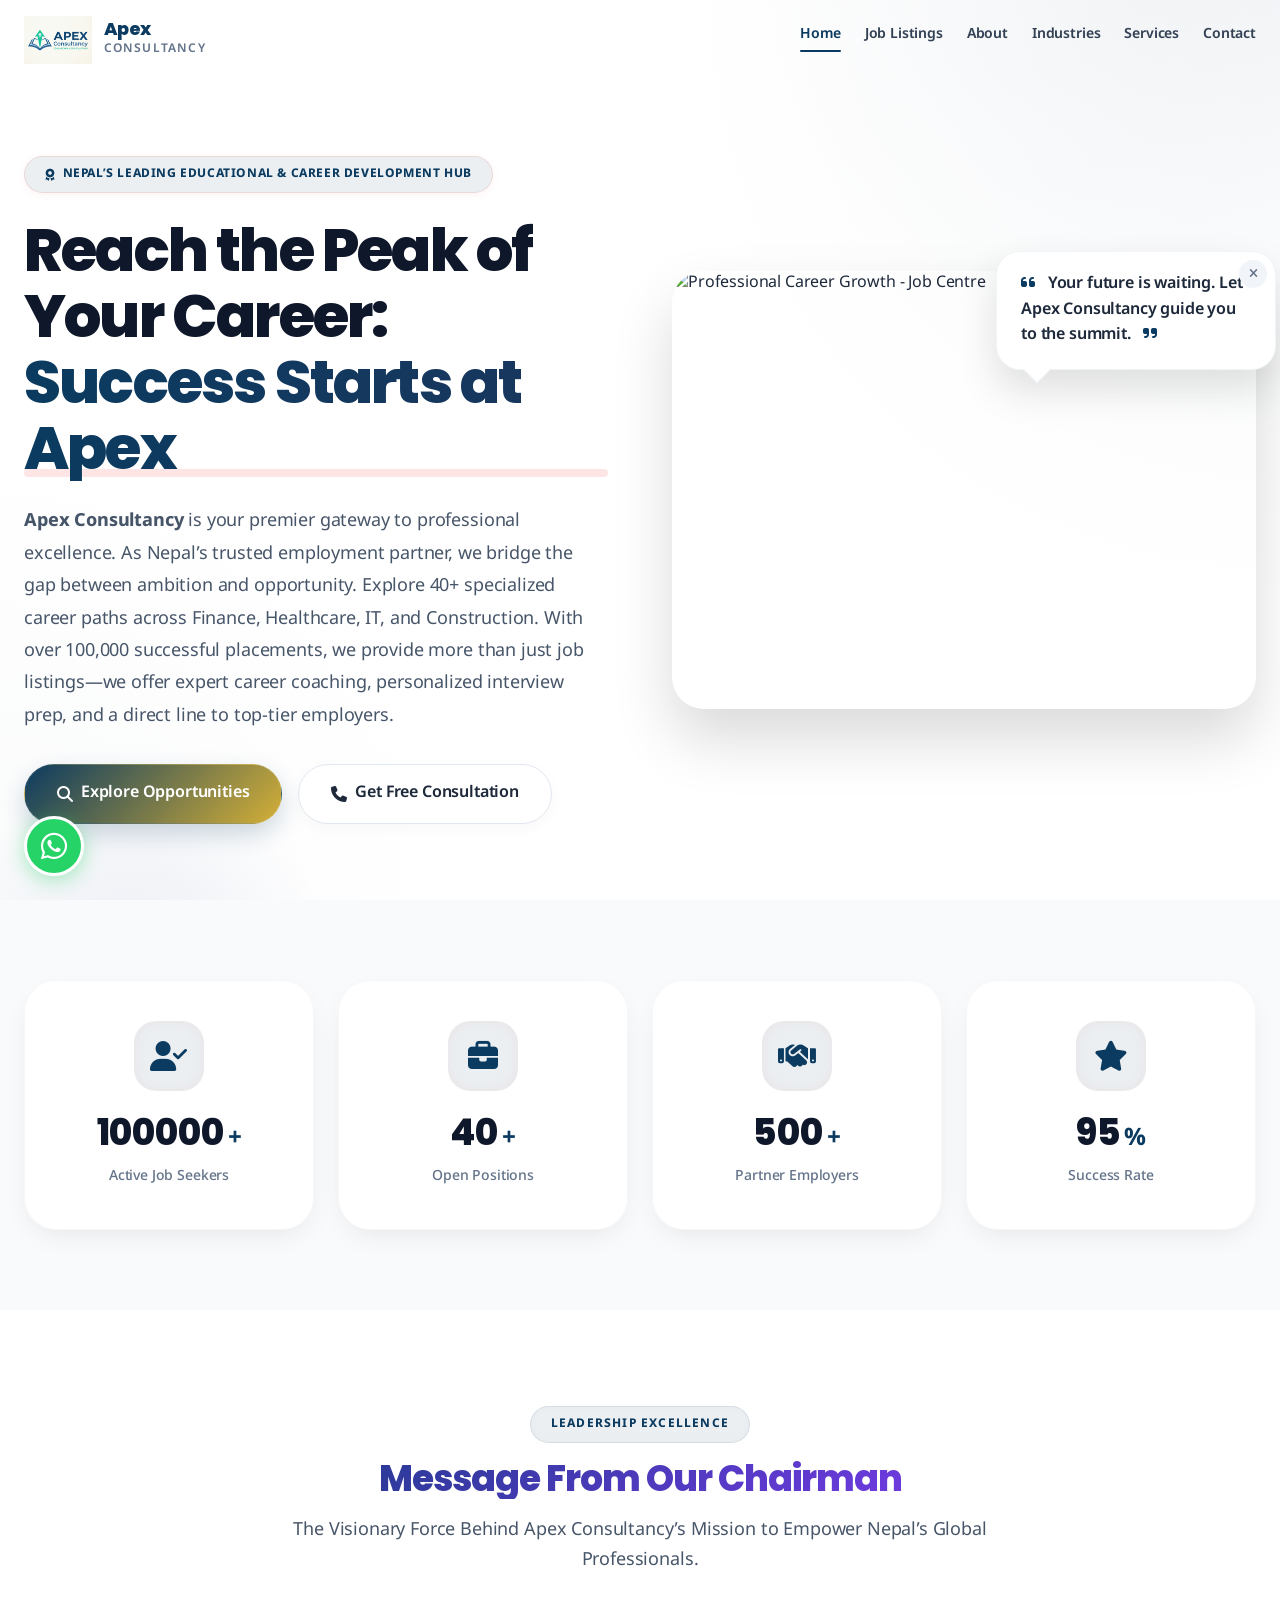
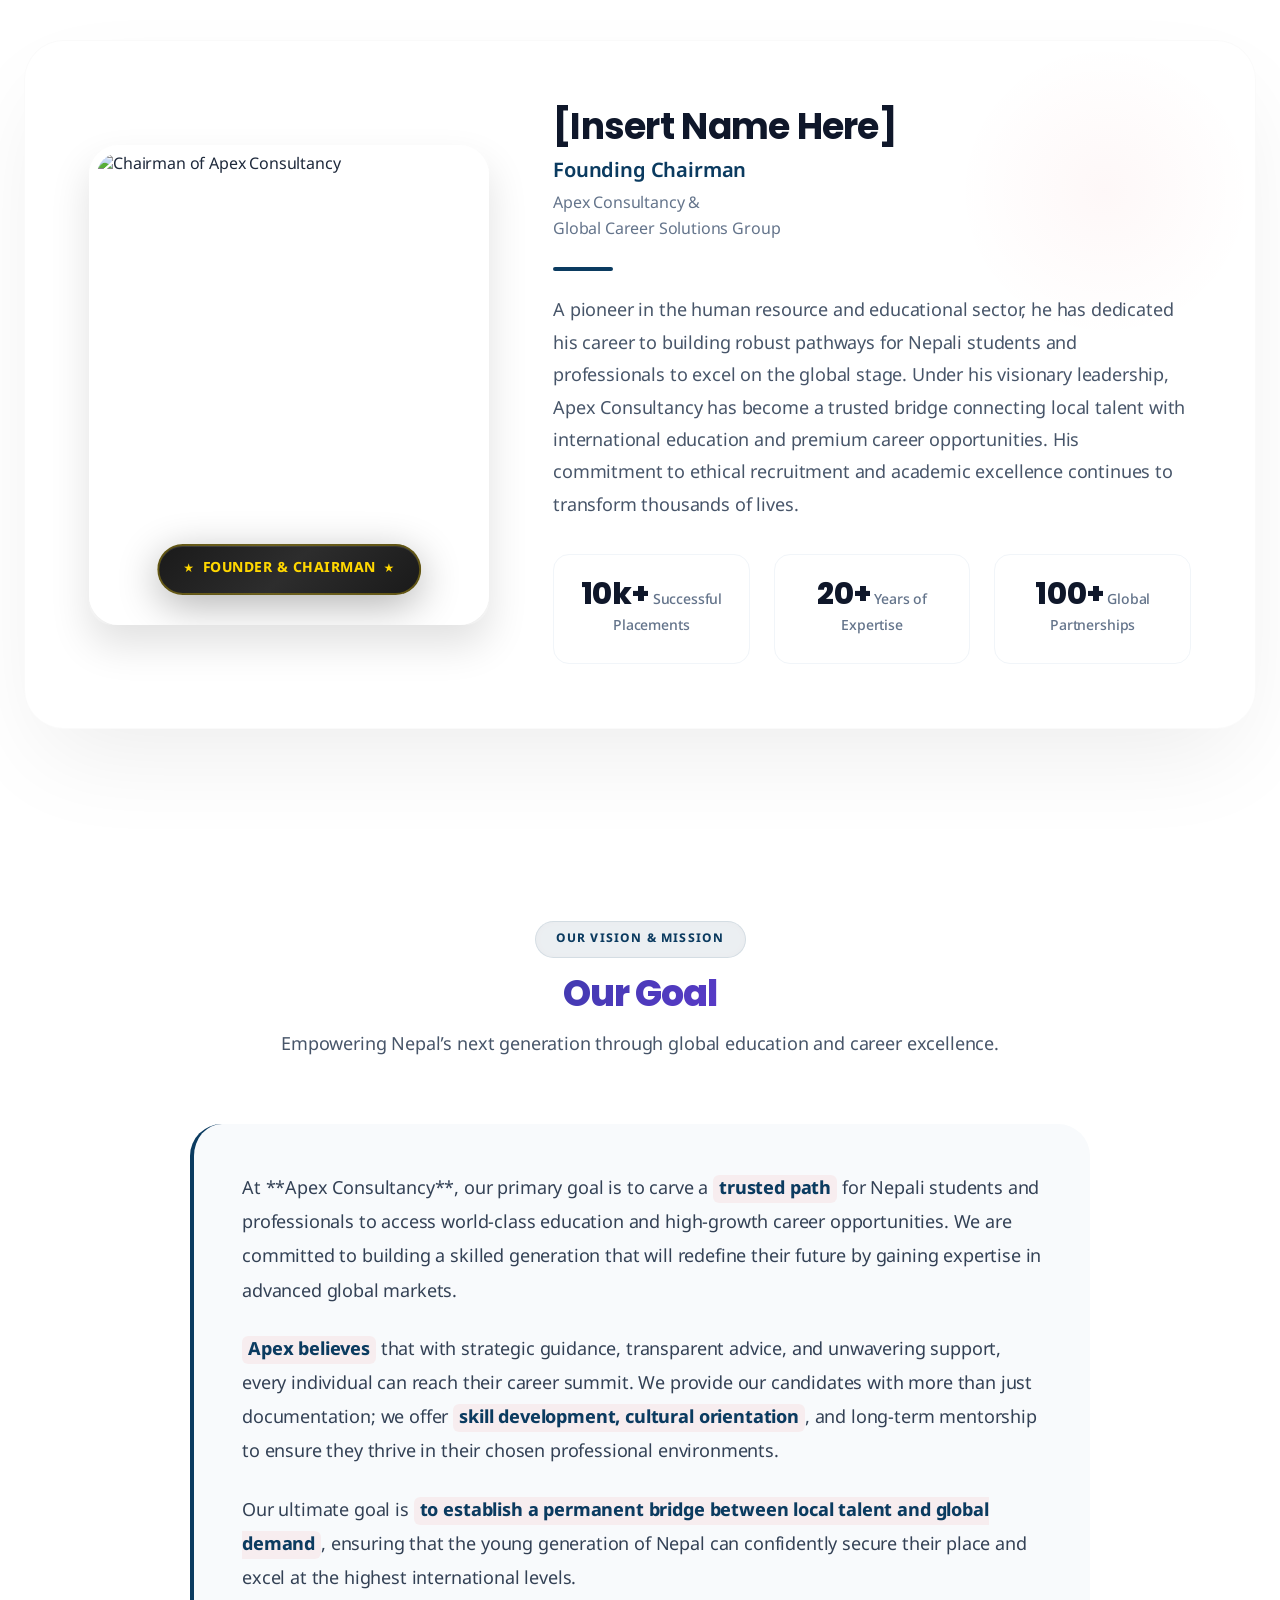
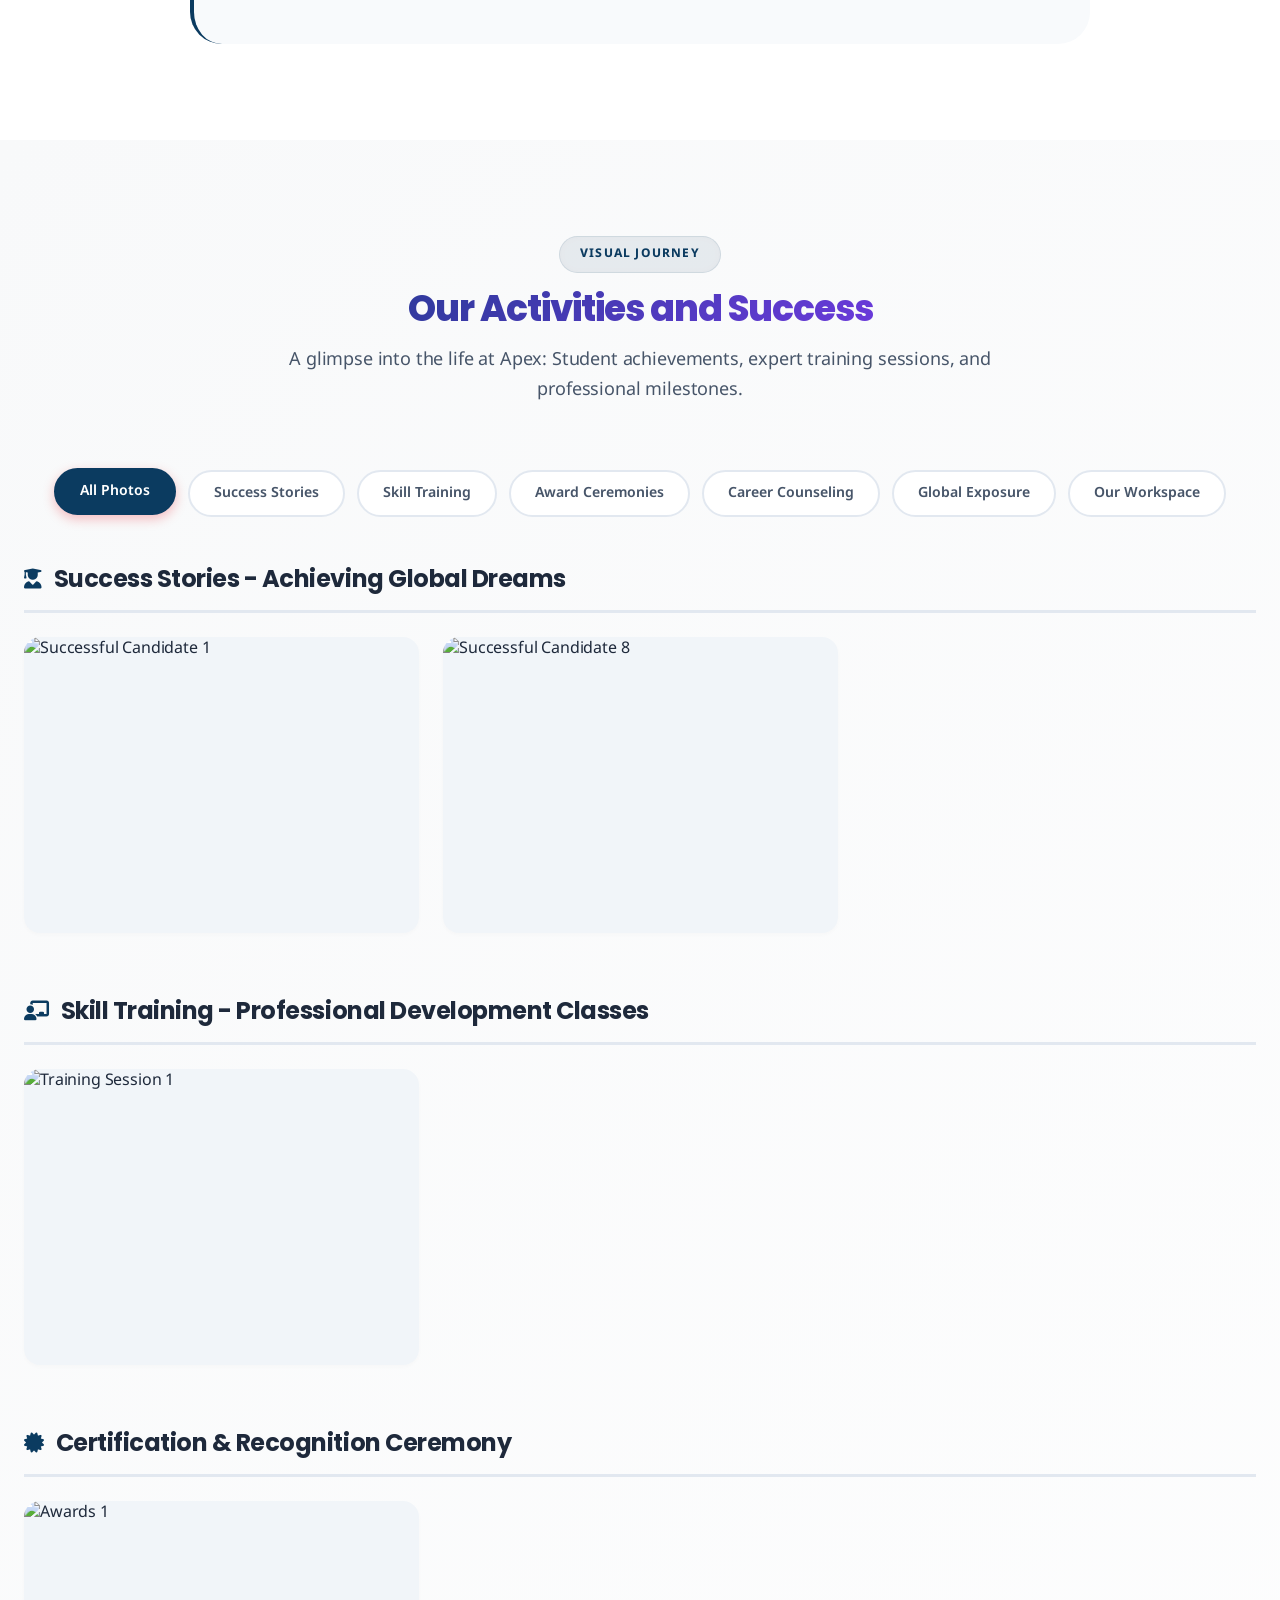
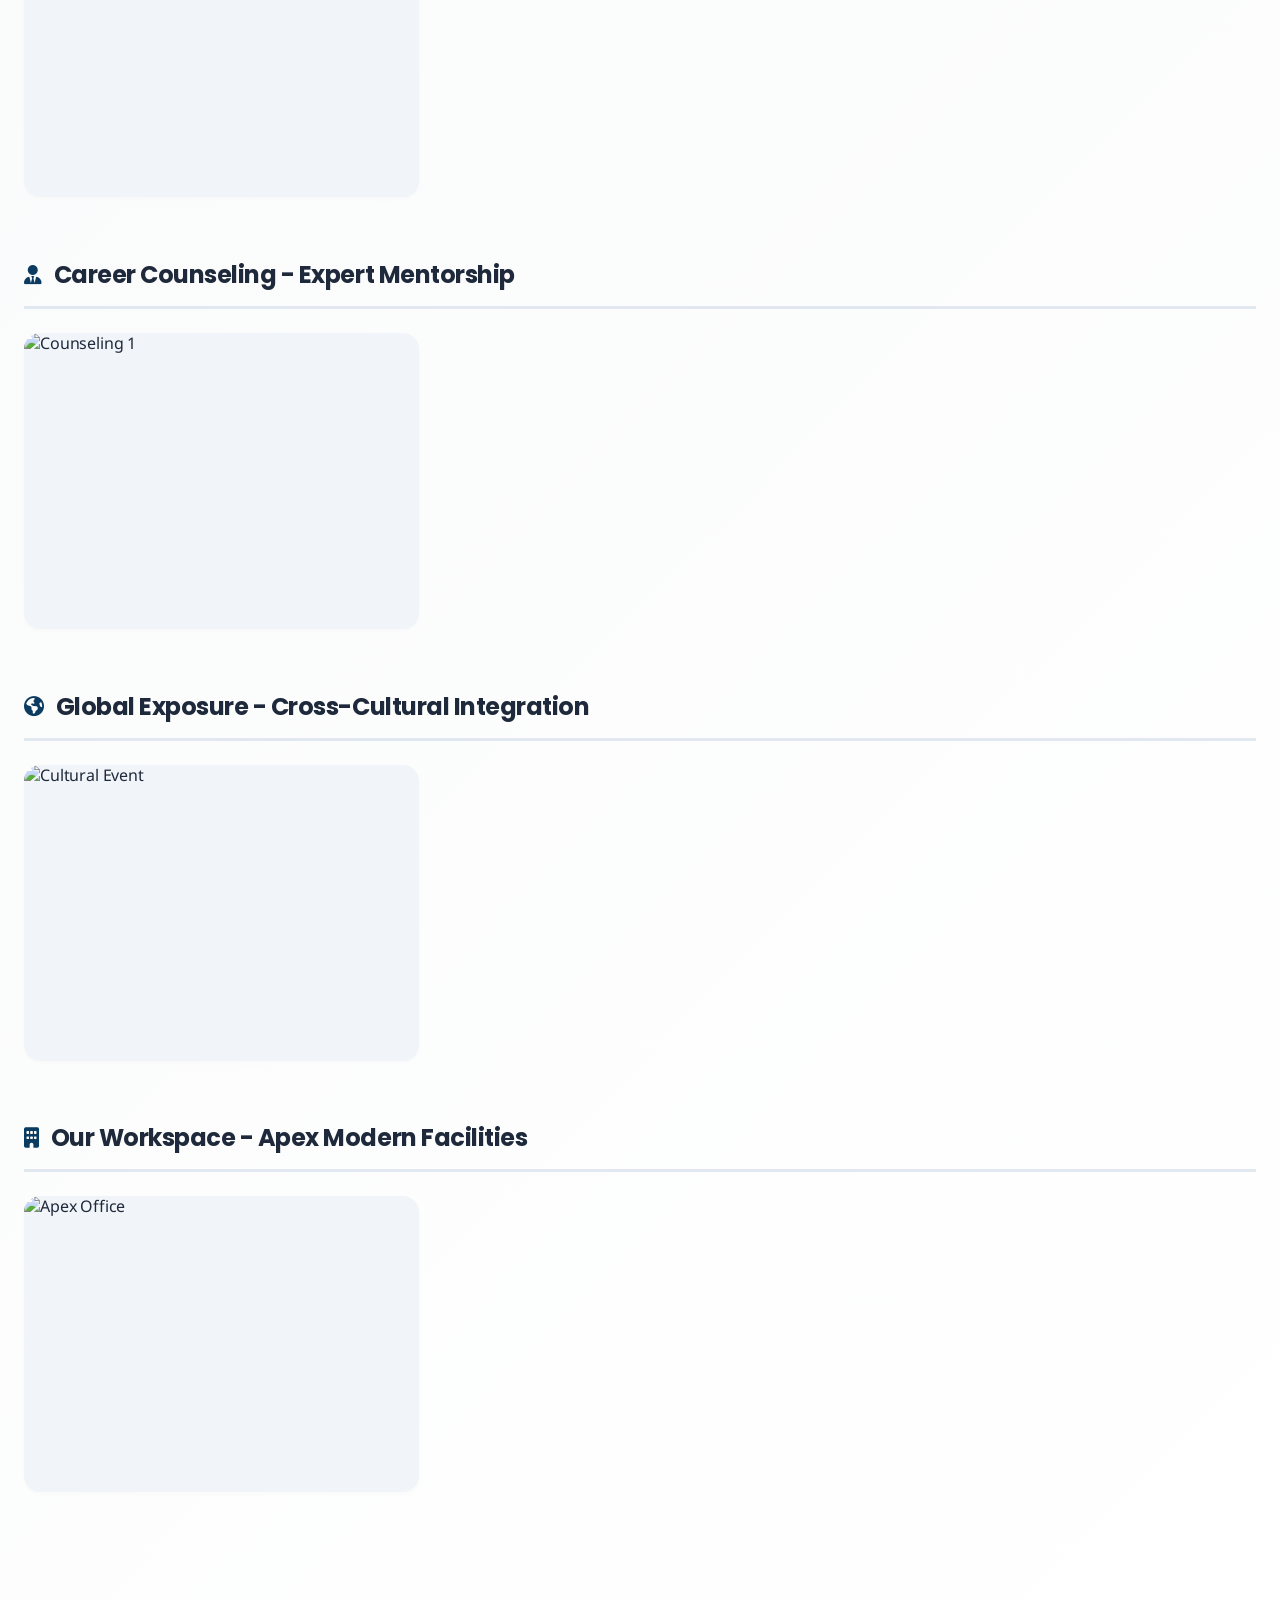
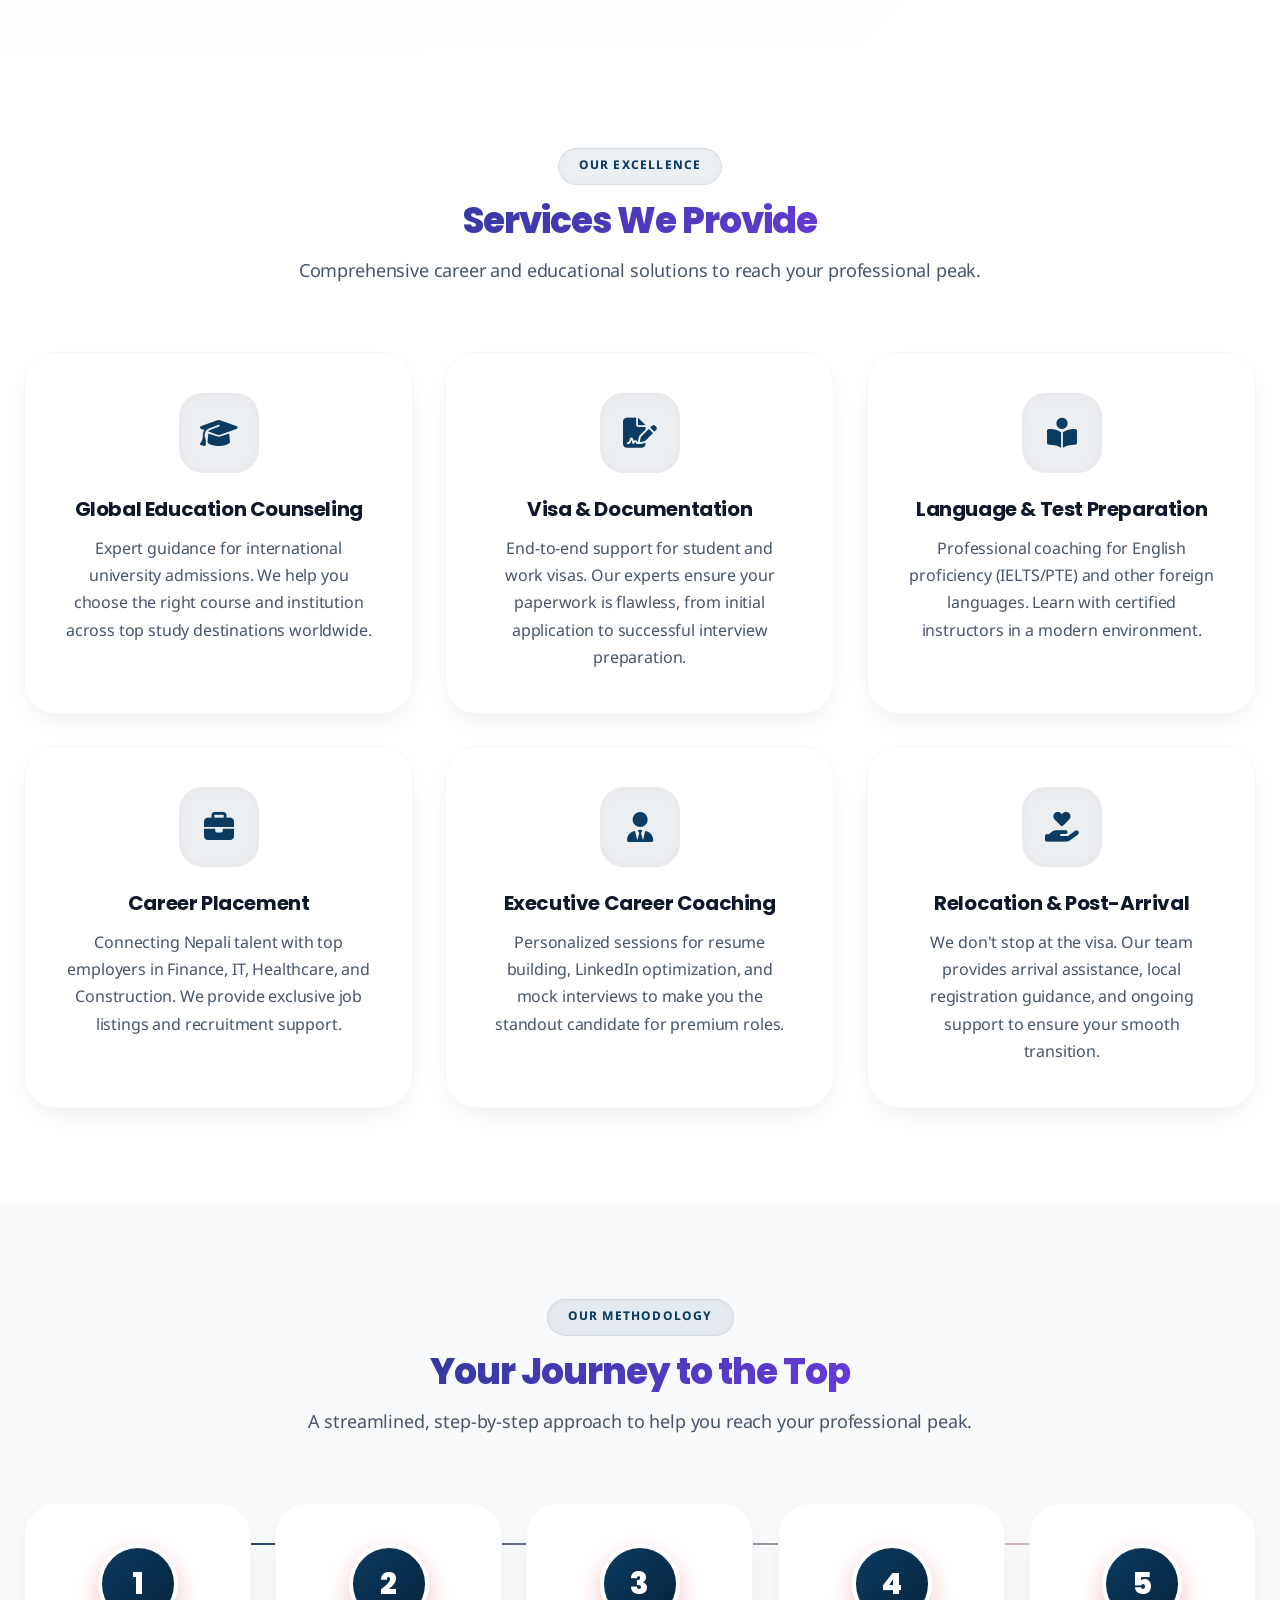
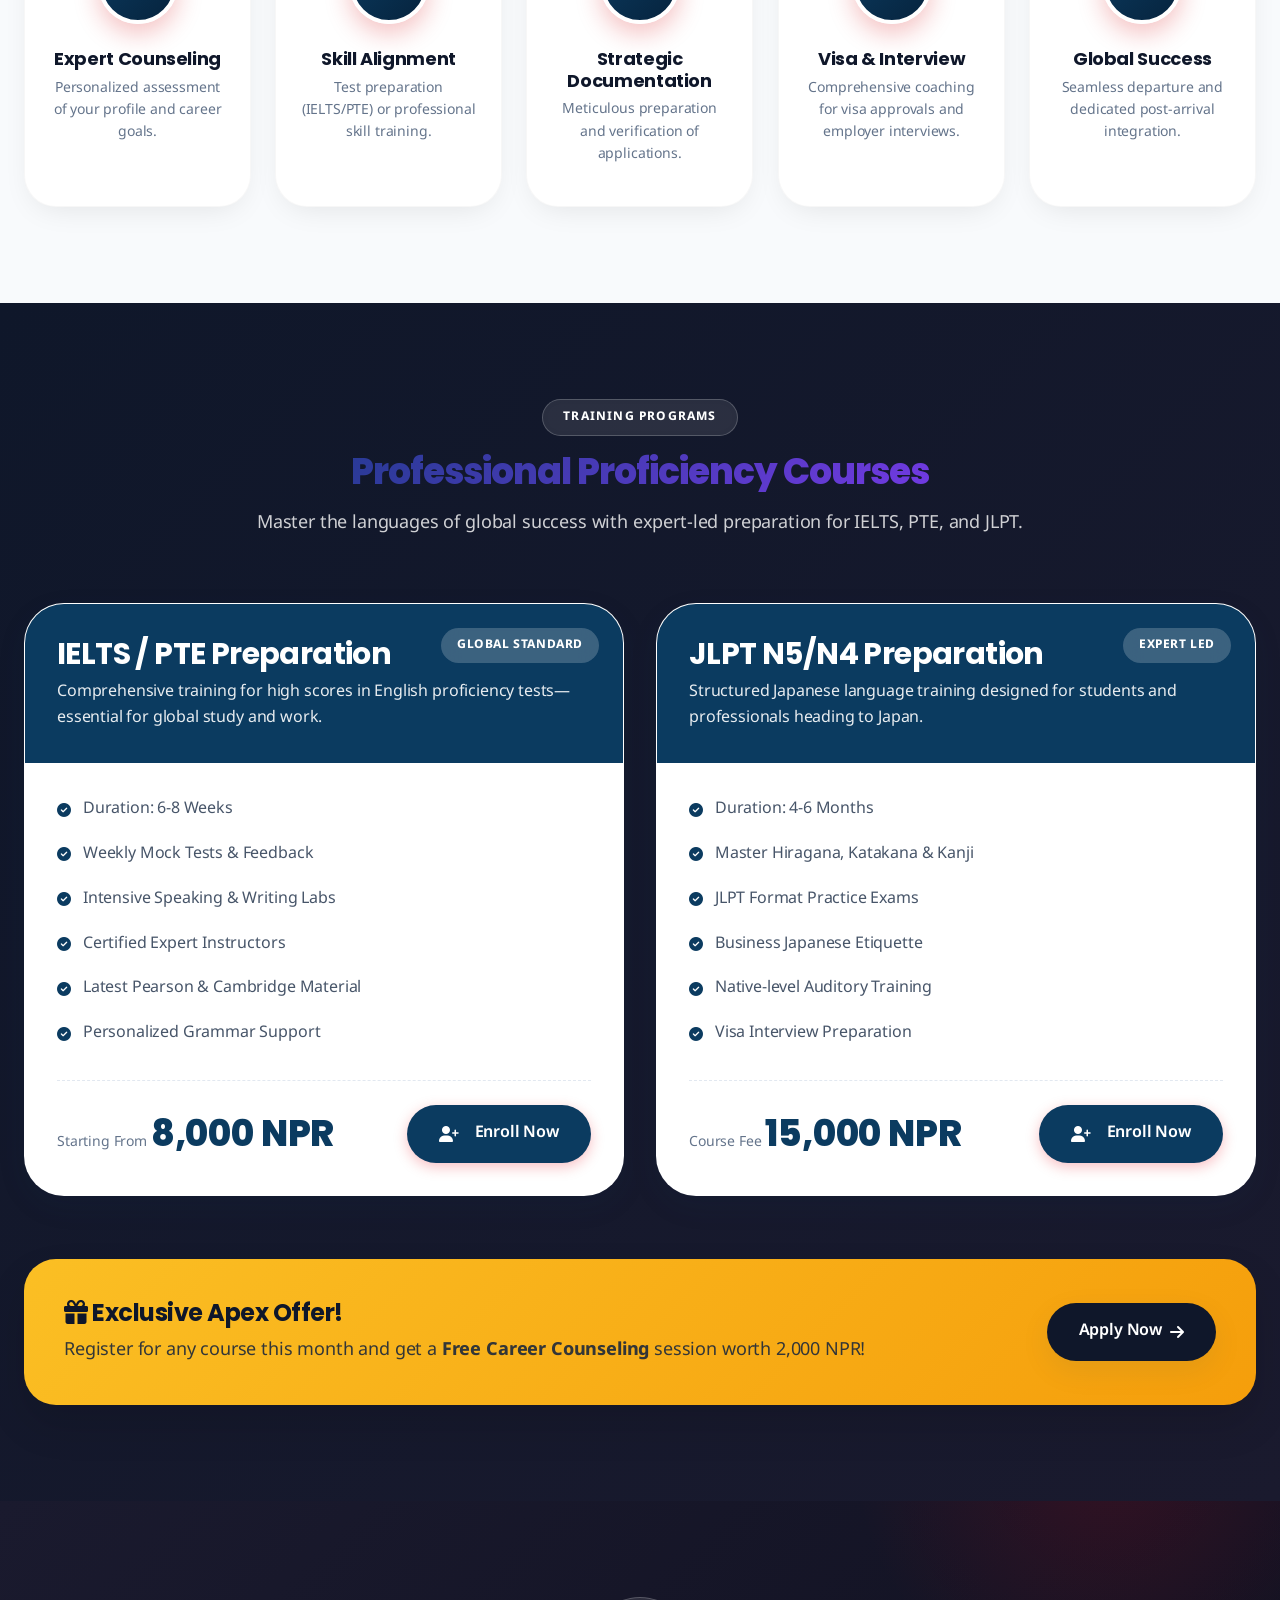
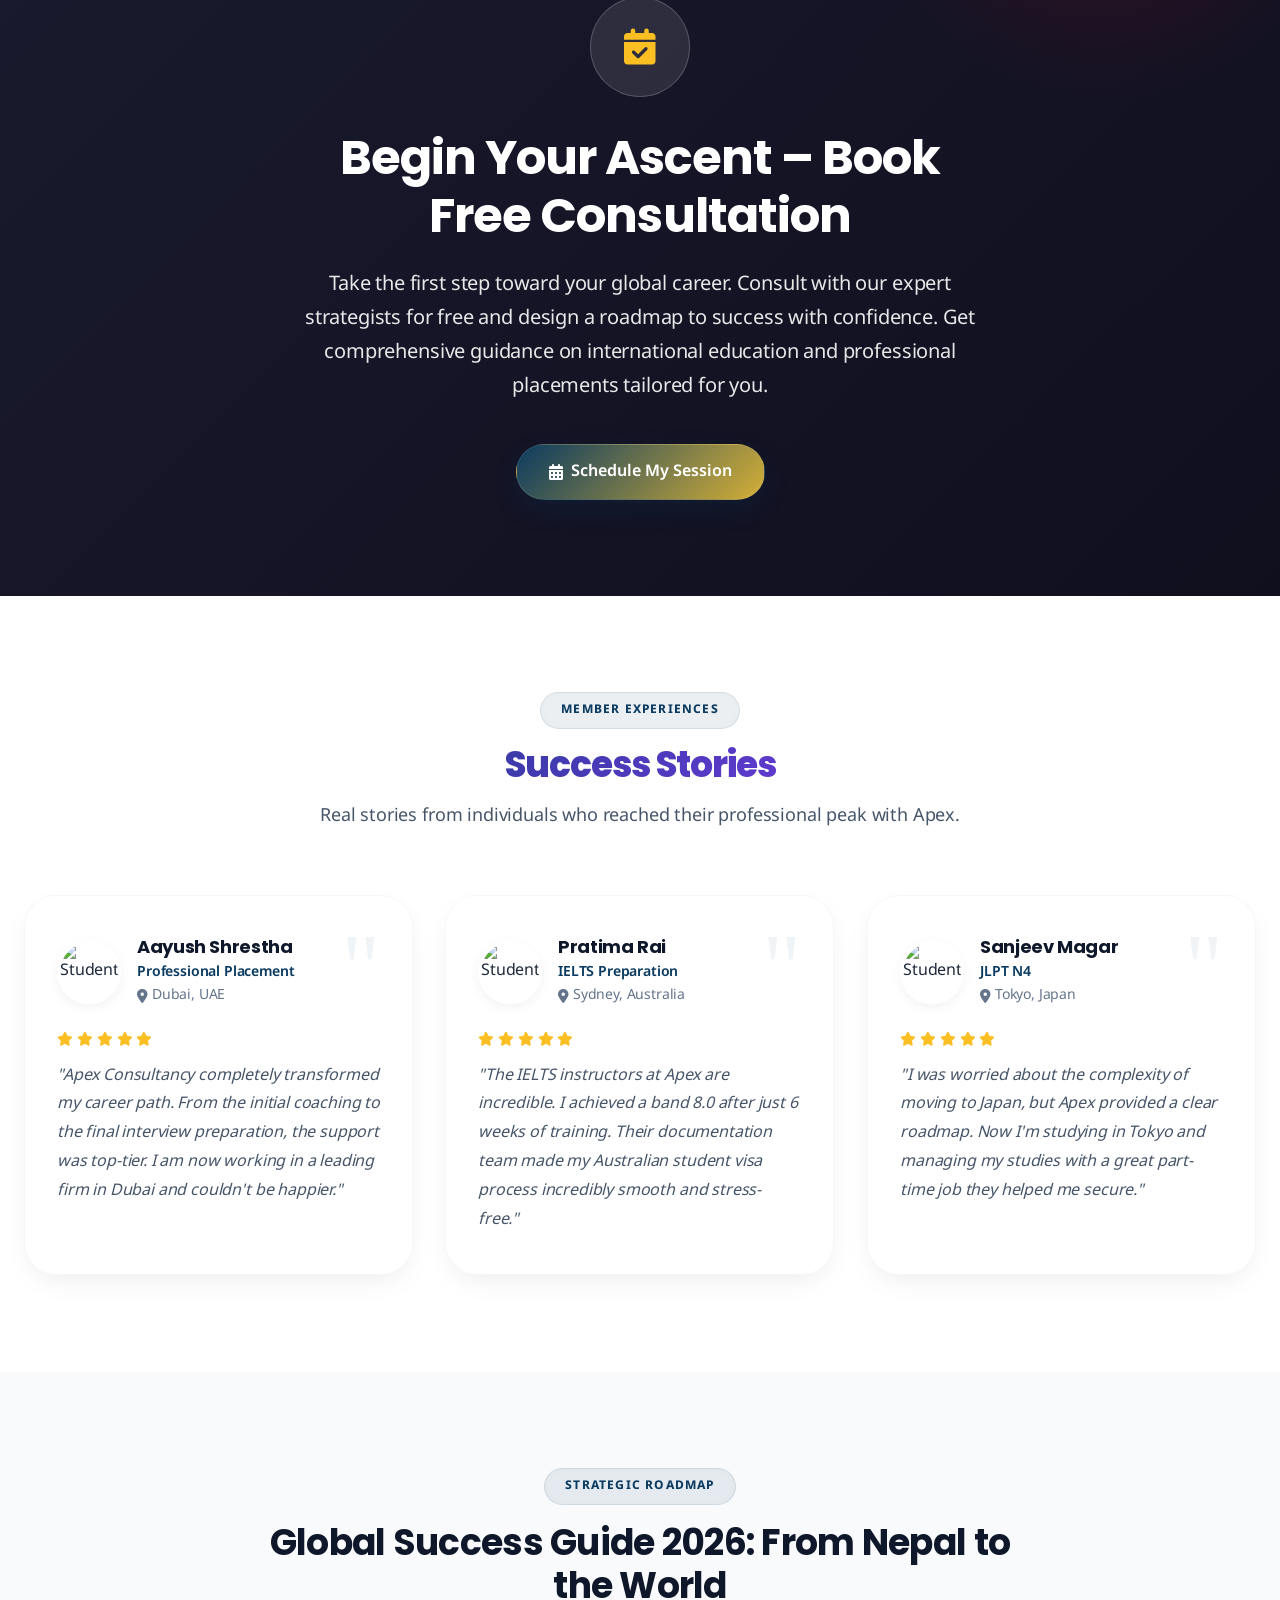
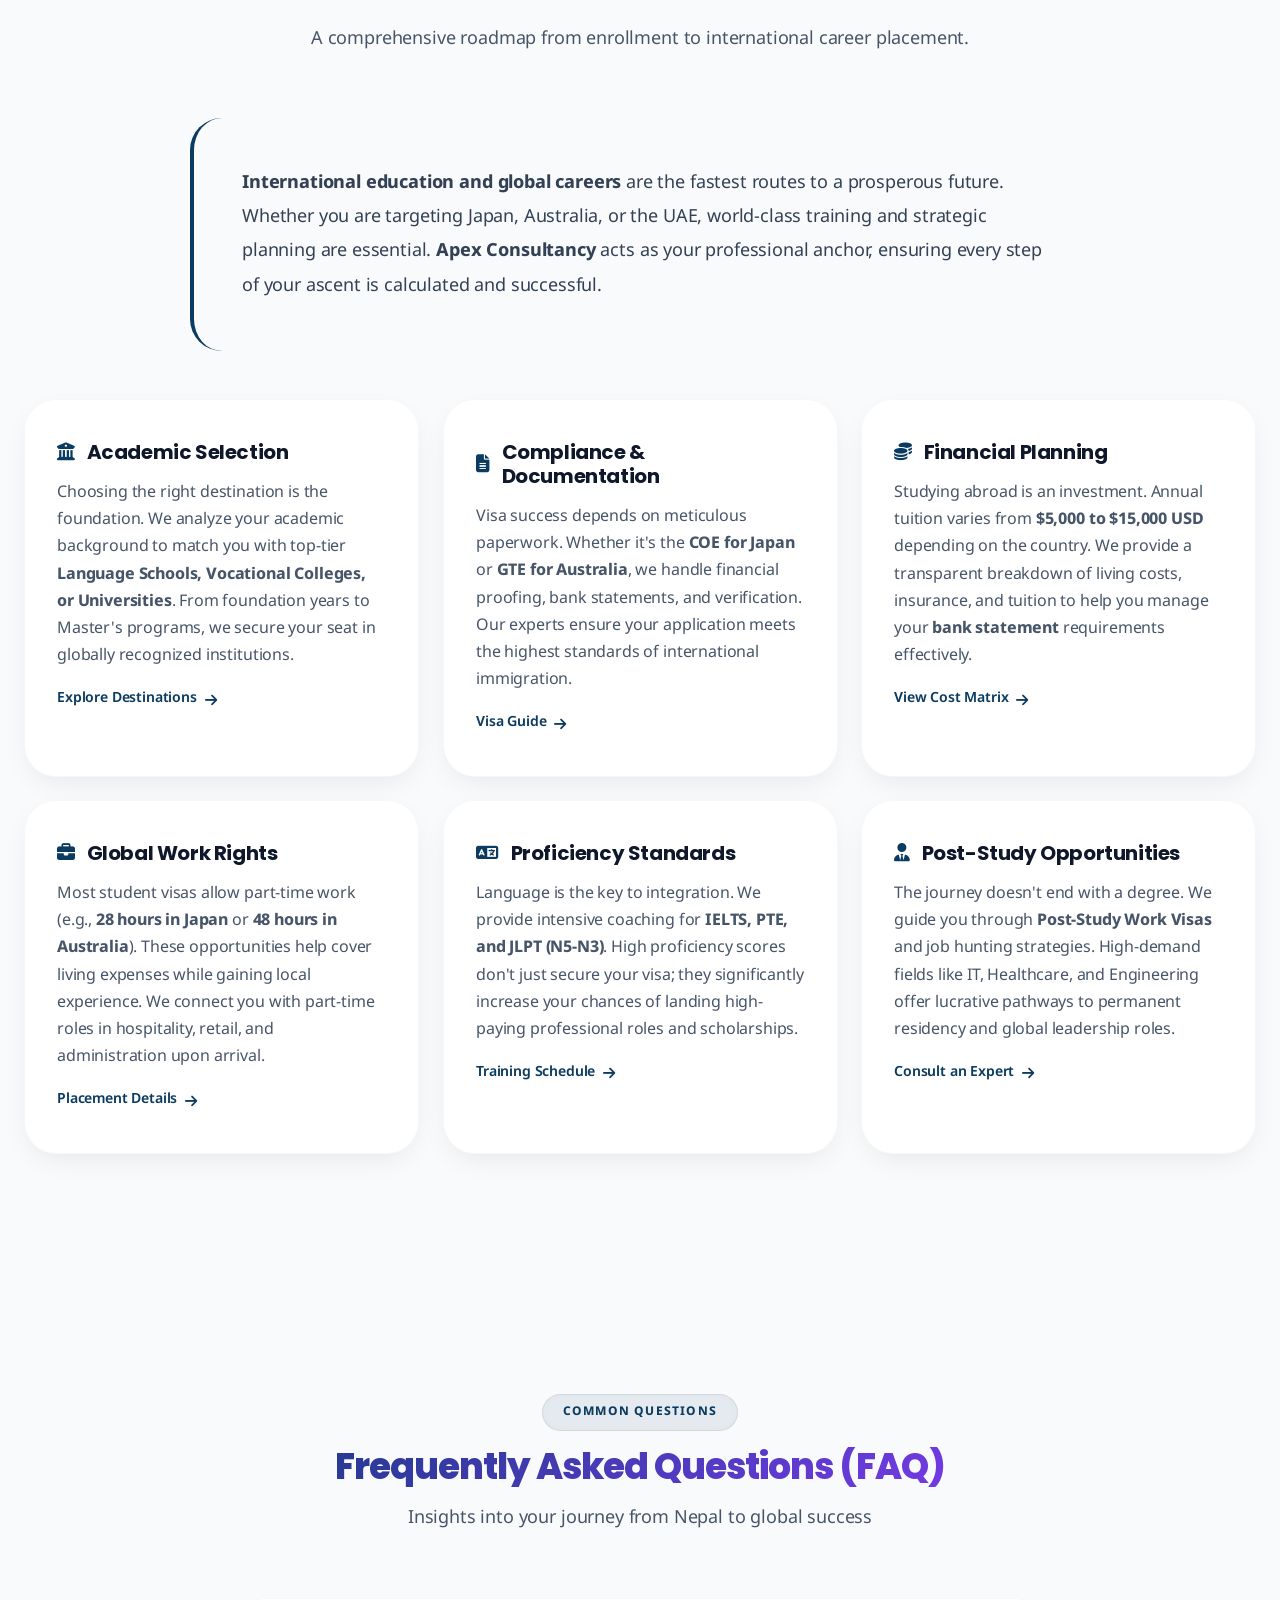
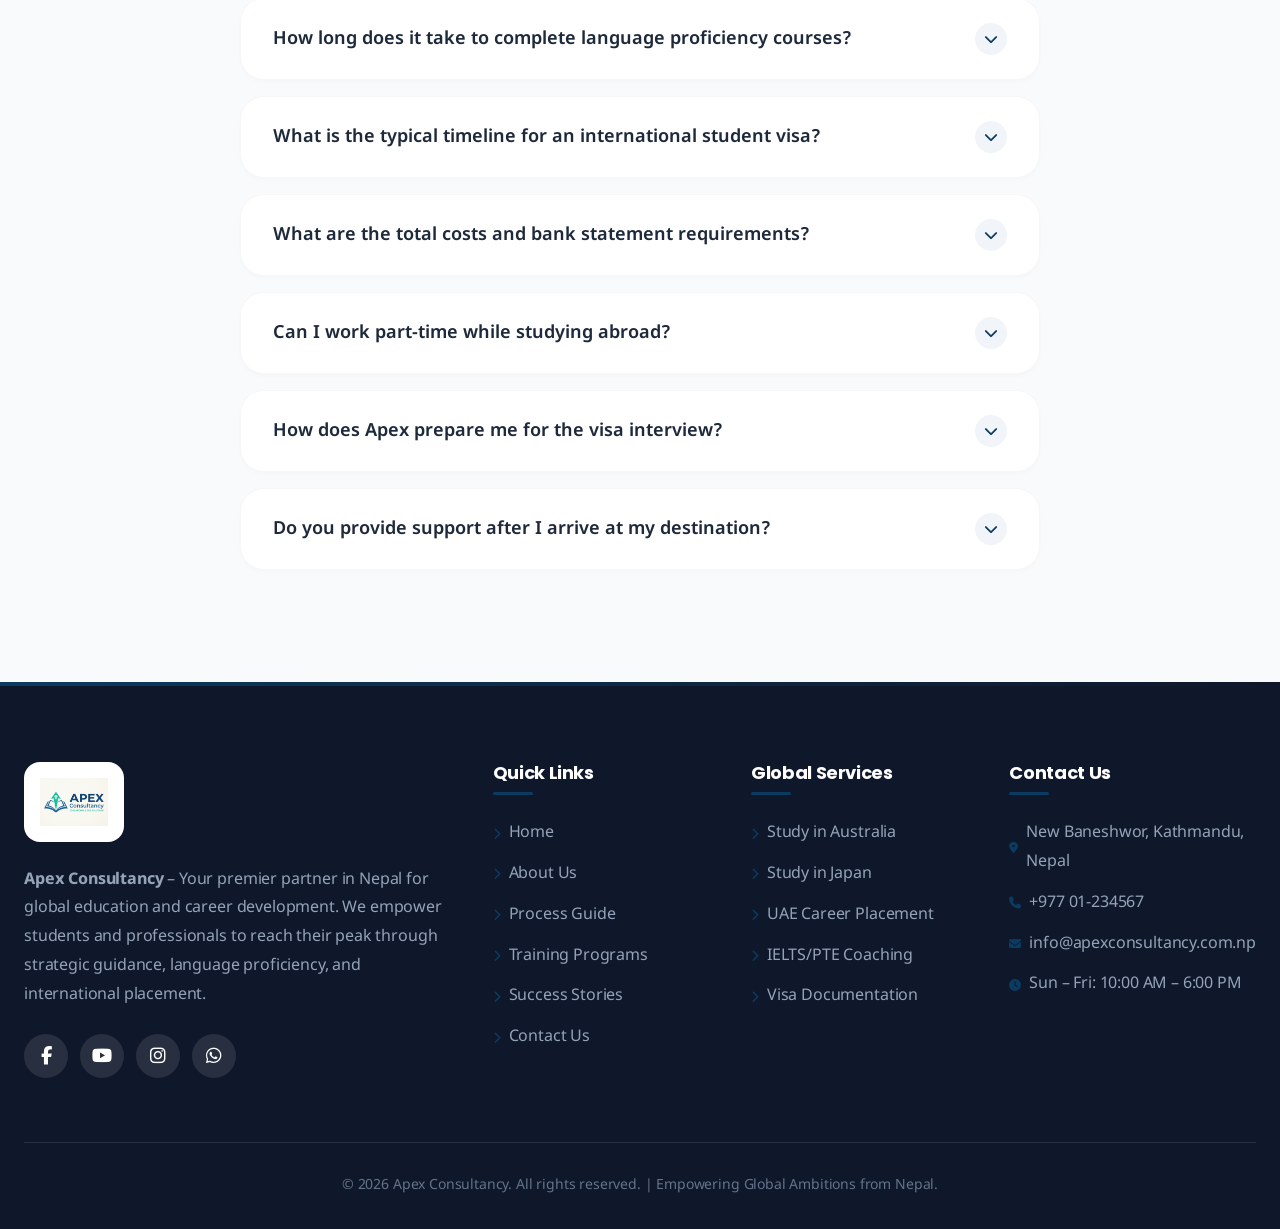
==== index.html @ db44b829 "Add files via upload" ====
<!DOCTYPE html>
<html lang="en">

<head>
    <meta charset="UTF-8">
    <meta name="viewport" content="width=device-width, initial-scale=1.0">
    <title>Professional Job Centre - Find Your Perfect Career | Demo Version</title>
    <link rel="icon" type="image/png" href="favicon.png">
    <link rel="shortcut icon" href="favicon.png">
    <link rel="apple-touch-icon" href="favicon.png">
    <link rel="icon" type="image/png" href="favicon.png">
    <link rel="shortcut icon" href="favicon.png">
    <link rel="apple-touch-icon" href="favicon.png">

    <link rel="icon" href="/favicon.ico">
    <link rel="icon" href="/favicon-32x32.png" sizes="32x32">
    <link rel="icon" href="/favicon-16x16.png" sizes="16x16">
    <link rel="apple-touch-icon" href="/apple-touch-icon.png">
    <meta name="description"
        content="Professional Job Centre - Find Your Perfect Career. Comprehensive employment solutions with diverse job listings across Finance, Healthcare, Construction, Hospitality, and IT sectors. 15+ years of experience, 1000+ successful placements.">
    <meta name="keywords"
        content="job portal, job listings, career opportunities, employment solutions, finance jobs, healthcare jobs, construction jobs, hospitality jobs, IT jobs, recruitment platform">

    <!-- Open Graph -->
    <meta property="og:title" content="Japan Education & Job Center (JEJC) - Study in Japan from Bangladesh">
    <meta property="og:description"
        content="Professional Job Centre - Complete employment solutions. 98% placement success rate with opportunities in multiple industries.">
    <meta property="og:type" content="website">
    <meta property="og:url" content="https://sammir03-bot.github.io/jejc-website-/">
    <meta property="og:image"
        content="https://kimi-web-img.moonshot.cn/img/jejcbd.com/73d05ecac40853abd1695e4c4ecdc7fd49f591d6.webp">

    <!-- Twitter Card -->
    <meta name="twitter:card" content="summary_large_image">
    <meta name="twitter:title" content="Japan Education & Job Center (JEJC)">
    <meta name="twitter:description" content="Professional Job Centre - Your Gateway to Career Success">
    <meta name="twitter:image"
        content="https://kimi-web-img.moonshot.cn/img/jejcbd.com/73d05ecac40853abd1695e4c4ecdc7fd49f591d6.webp">

    <!-- Canonical URL -->
    <link rel="canonical" href="https://sammir03-bot.github.io/jejc-website-/">

    <!-- Fonts -->
    <link rel="preconnect" href="https://fonts.googleapis.com">
    <link rel="preconnect" href="https://fonts.gstatic.com" crossorigin>
    <link
        href="https://fonts.googleapis.com/css2?family=Noto+Sans+Bengali:wght@300;400;500;600;700;800&family=Poppins:wght@300;400;500;600;700;800&display=swap"
        rel="stylesheet">
    <link rel="stylesheet" href="https://cdnjs.cloudflare.com/ajax/libs/font-awesome/6.4.0/css/all.min.css">
    <link rel="stylesheet" href="premium-css-enhancements.css">
    <link rel="stylesheet" href="premium-enhancements-addon.css">
    <link rel="stylesheet" href="style.css">
    <!-- Schema Markup -->
    <script type="application/ld+json">
   {
     "@context": "https://schema.org",
     "@type": "Organization",
     "name": "Japan Education and Job Center (JEJC)",
     "alternateName": "Professional Job Centre",
     "url": "https://sammir03-bot.github.io/jejc-website-/",
     "logo": "https://sammir03-bot.github.io/jejc-website-/favicon.png",
"image": "https://sammir03-bot.github.io/jejc-website-/favicon.png",
     "description": "Leading professional recruitment platform. Trusted employment solutions with diverse job opportunities across multiple industries. 15+ years of excellence.",
     "founder": {
       "@type": "Person",
       "name": "Nagamatsu Faruk Sir"
     },
     "foundingDate": "2009",
     "contactPoint": [
       {
         "@type": "ContactPoint",
         "telephone": "+880-1712-345678",
         "contactType": "customer service",
         "availableLanguage": ["Bengali", "English", "Japanese"],
         "areaServed": "BD",
         "hoursAvailable": {
           "@type": "OpeningHoursSpecification",
           "dayOfWeek": ["Saturday", "Sunday", "Monday", "Tuesday", "Wednesday", "Thursday"],
           "opens": "09:00",
           "closes": "20:00"
         }
       }
     ],
     "sameAs": [
       "https://facebook.com/jejcbd",
       "https://youtube.com/jejcbd",
       "https://instagram.com/jejcbd",
       "https://wa.me/8801712345678"
     ],
     "address": {
       "@type": "PostalAddress",
       "streetAddress": "Narayanganj Shibu Market, 4th Floor, Ranima Plaza, 1420 Bus-stand",
       "addressLocality": "Narayanganj",
       "addressRegion": "Dhaka",
       "postalCode": "1420",
       "addressCountry": "BD"
     },
     "email": "info@jejcbd.com",
     "telephone": "+8801712345678"
   }
   </script>

</head>

<body>

    <!-- Header & Navigation -->
    <header class="header" id="header">
        <div class="nav-container">
            <a href="#home" class="logo">
                <img src="logo.png" alt="Apex educational consultancy">
                <div class="logo-text">
                    <span class="logo-title">Apex</span>
                    <span class="logo-subtitle">Consultancy</span>
                </div>
            </a>

            <!-- Desktop Menu -->
            <div class="nav-wrapper">
                <nav>
                    <ul class="desktop-menu" itemscope itemtype="https://schema.org/SiteNavigationElement">
                        <li><a href="#home" class="active" itemprop="url"><span itemprop="name">Home</span></a></li>
                        <li><a href="jobs.html" itemprop="url"><span itemprop="name">Job Listings</span></a></li>
                        <li><a href="#about" itemprop="url"><span itemprop="name">About</span></a></li>
                        <li><a href="#industries" itemprop="url"><span itemprop="name">Industries</span></a></li>
                        <li><a href="#services" itemprop="url"><span itemprop="name">Services</span></a></li>
                        <li><a href="#contact" itemprop="url"><span itemprop="name">Contact</span></a></li>
                    </ul>
                </nav>
                <!-- Mobile Toggle -->
                <button class="mobile-toggle" id="mobileToggle" aria-label="Toggle menu">
                    <span></span>
                    <span></span>
                    <span></span>
                </button>
            </div>
        </div>

        <!-- Mobile Menu -->
        <div class="mobile-menu" id="mobileMenu">
            <a href="#home" class="active" onclick="closeMobileMenu()">
                <i class="fas fa-home"></i> Home
            </a>
            <a href="#guide" onclick="closeMobileMenu()">
                <i class="fas fa-book-open"></i> Complete Guide
            </a>
            <a href="#goal" onclick="closeMobileMenu()">
                <i class="fas fa-bullseye"></i> Our Goals
            </a>
            <a href="#chairman" onclick="closeMobileMenu()">
                <i class="fas fa-user-tie"></i> Chairman
            </a>
            <a href="#gallery" onclick="closeMobileMenu()">
                <i class="fas fa-images"></i> Gallery
            </a>
            <a href="#services" onclick="closeMobileMenu()">
                <i class="fas fa-cogs"></i> Services
            </a>
            <a href="#process" onclick="closeMobileMenu()">
                <i class="fas fa-route"></i> Process
            </a>
            <a href="#courses" onclick="closeMobileMenu()">
                <i class="fas fa-graduation-cap"></i> Courses
            </a>
            <a href="#faq" onclick="closeMobileMenu()">
                <i class="fas fa-question-circle"></i> FAQ
            </a>
            <a href="#contact" onclick="closeMobileMenu()">
                <i class="fas fa-phone"></i> Contact
            </a>
            <a href="#" class="mobile-cta">
                <i class="fas fa-user-plus"></i> Enroll
            </a>
        </div>
    </header>
    <!-- Hero Section -->
    <section class="hero" id="home">
        <div class="hero-container">
            <div class="hero-content">
                <div class="hero-badge">
                    <i class="fas fa-award"></i>
                    <span>Nepal’s Leading Educational & Career Development Hub</span>
                </div>
                <h1>Reach the Peak of Your Career: <span>Success Starts at Apex</span></h1>
                <p>
                    <strong>Apex Consultancy</strong> is your premier gateway to professional excellence.
                    As Nepal’s trusted employment partner, we bridge the gap between ambition and opportunity.
                    Explore 40+ specialized career paths across Finance, Healthcare, IT, and Construction.
                    With over 100,000 successful placements, we provide more than just job listings—we offer
                    expert career coaching, personalized interview prep, and a direct line to top-tier employers.
                </p>
                <div class="hero-buttons">
                    <a href="jobs.html" class="btn btn-primary">
                        <i class="fas fa-search"></i>Explore Opportunities
                    </a>
                    <a href="#contact" class="btn btn-secondary">
                        <i class="fas fa-phone"></i>Get Free Consultation
                    </a>
                </div>
            </div>
            <div class="hero-image">
                <!-- Image Changed to Career Success -->
                <img src="https://images.unsplash.com/photo-1552664730-d307ca884978?w=500&h=400&fit=crop"
                    alt="Professional Career Growth - Job Centre">

                <!-- Speech Bubble -->
                <div class="hero-speech-bubble" id="heroSpeechBubble">
                    <button class="close-speech" onclick="closeSpeechBubble()" aria-label="Close">
                        <i class="fas fa-times"></i>
                    </button>
                    <i class="fas fa-quote-left" style="color: var(--primary); margin-right: 8px;"></i>
                    Your future is waiting. Let Apex Consultancy guide you to the summit.
                    <i class="fas fa-quote-right" style="color: var(--primary); margin-left: 8px;"></i>
                </div>
            </div>
        </div>
    </section>

    <!-- Stats Section -->
    <section class="stats-section" id="stats">
        <div class="container">
            <div class="stats-grid">
                <div class="stat-box reveal">
                    <div class="stat-icon">
                        <i class="fas fa-user-check"></i>
                    </div>
                    <div>
                        <span class="stat-number" data-target="100000">0</span>
                        <span class="stat-suffix">+</span>
                    </div>
                    <div class="stat-label">Active Job Seekers</div>
                </div>
                <div class="stat-box reveal reveal-delay-1">
                    <div class="stat-icon">
                        <i class="fas fa-briefcase"></i>
                    </div>
                    <div>
                        <span class="stat-number" data-target="40">0</span>
                        <span class="stat-suffix">+</span>
                    </div>
                    <div class="stat-label">Open Positions</div>
                </div>
                <div class="stat-box reveal reveal-delay-2">
                    <div class="stat-icon">
                        <i class="fas fa-handshake"></i>
                    </div>
                    <div>
                        <span class="stat-number" data-target="500">0</span>
                        <span class="stat-suffix">+</span>
                    </div>
                    <div class="stat-label">Partner Employers</div>
                </div>
                <div class="stat-box reveal reveal-delay-3">
                    <div class="stat-icon">
                        <i class="fas fa-star"></i>
                    </div>
                    <div>
                        <span class="stat-number" data-target="95">0</span>
                        <span class="stat-suffix">%</span>
                    </div>
                    <div class="stat-label">Success Rate</div>
                </div>
            </div>
        </div>
    </section>

    <!-- Chairman Profile Section - ENHANCED -->
    <section class="chairman-section" id="chairman" itemscope itemtype="https://schema.org/Person">
        <div class="container">
            <div class="section-header reveal">
                <span class="section-tag">Leadership Excellence</span>
                <h2 class="section-title">Message From Our Chairman</h2>
                <p class="section-subtitle">The Visionary Force Behind Apex Consultancy’s Mission to Empower Nepal’s
                    Global Professionals.</p>
            </div>
            <div class="chairman-profile reveal">
                <div class="chairman-image">
                    <img src="https://i.postimg.cc/BQHLqJvm/17" alt="Chairman of Apex Consultancy" itemprop="image">
                    <div class="chairman-badge">
                        <span>Founder & Chairman</span>
                    </div>
                </div>
                <div class="chairman-content">
                    <h3 itemprop="name">[Insert Name Here]</h3>
                    <p class="chairman-title" itemprop="jobTitle">Founding Chairman</p>
                    <p class="chairman-org" itemprop="worksFor">Apex Consultancy &<br>Global Career Solutions Group</p>
                    <div class="chairman-divider"></div>
                    <p class="chairman-bio" itemprop="description">
                        A pioneer in the human resource and educational sector, he has dedicated his career to building
                        robust pathways for Nepali students and professionals to excel on the global stage.
                        Under his visionary leadership, Apex Consultancy has become a trusted bridge connecting local
                        talent with international education and premium career opportunities. His commitment to ethical
                        recruitment and academic excellence continues to transform thousands of lives.
                    </p>
                    <div class="chairman-stats">
                        <div class="stat-item">
                            <span class="stat-number" style="font-size: var(--text-3xl);">10k+</span>
                            <span class="stat-label" style="font-size: var(--text-sm);">Successful Placements</span>
                        </div>
                        <div class="stat-item">
                            <span class="stat-number" style="font-size: var(--text-3xl);">20+</span>
                            <span class="stat-label" style="font-size: var(--text-sm);">Years of Expertise</span>
                        </div>
                        <div class="stat-item">
                            <span class="stat-number" style="font-size: var(--text-3xl);">100+</span>
                            <span class="stat-label" style="font-size: var(--text-sm);">Global Partnerships</span>
                        </div>
                    </div>
                </div>
            </div>
        </div>
    </section>

    <!-- Goal Section -->
    <section class="goal-section" id="goal">
        <div class="container">
            <div class="section-header reveal">
                <span class="section-tag">Our Vision & Mission</span>
                <h2 class="section-title">Our Goal</h2>
                <p class="section-subtitle">Empowering Nepal’s next generation through global education and career
                    excellence.</p>
            </div>
            <div class="goal-content reveal">
                <p>At **Apex Consultancy**, our primary goal is to carve a <span class="highlight">trusted path</span>
                    for Nepali students and professionals to access world-class education and high-growth career
                    opportunities. We are committed to building a skilled generation that will redefine their future by
                    gaining expertise in advanced global markets.</p>

                <p><span class="highlight">Apex believes</span> that with strategic guidance, transparent advice, and
                    unwavering support, every individual can reach their career summit. We provide our candidates with
                    more than just documentation; we offer <span class="highlight">skill development, cultural
                        orientation</span>, and long-term mentorship to ensure they thrive in their chosen professional
                    environments.</p>

                <p>Our ultimate goal is <span class="highlight">to establish a permanent bridge between local talent and
                        global demand</span>, ensuring that the young generation of Nepal can confidently secure their
                    place and excel at the highest international levels.</p>
            </div>
        </div>
    </section>

    <!-- Gallery Section - Added -->
    <section class="gallery-section" id="gallery">
        <div class="container">
            <div class="section-header reveal">
                <span class="section-tag">Visual Journey</span>
                <h2 class="section-title">Our Activities and Success</h2>
                <p class="section-subtitle">A glimpse into the life at Apex: Student achievements, expert training
                    sessions, and professional milestones.</p>
            </div>

            <div class="gallery-filter-container reveal">
                <button class="gallery-filter active" onclick="filterGallery('all')">All Photos</button>
                <button class="gallery-filter" onclick="filterGallery('students')">Success Stories</button>
                <button class="gallery-filter" onclick="filterGallery('class')">Skill Training</button>
                <button class="gallery-filter" onclick="filterGallery('certificate')">Award Ceremonies</button>
                <button class="gallery-filter" onclick="filterGallery('counseling')">Career Counseling</button>
                <button class="gallery-filter" onclick="filterGallery('cultural')">Global Exposure</button>
                <button class="gallery-filter" onclick="filterGallery('office')">Our Workspace</button>
            </div>

            <div class="gallery-category reveal" data-category="students">
                <h3 class="gallery-category-title">
                    <i class="fas fa-user-graduate"></i> Success Stories - Achieving Global Dreams
                </h3>
                <div class="gallery-grid">
                    <div class="gallery-item">
                        <img src="https://i.postimg.cc/M-01.jpg" alt="Successful Candidate 1" loading="lazy">
                        <div class="gallery-overlay">
                            <h4>Global Placement</h4>
                            <p>Candidate after successful visa approval</p>
                        </div>
                    </div>
                    <div class="gallery-item">
                        <img src="https://i.postimg.cc/71.jpg" alt="Successful Candidate 8" loading="lazy">
                        <div class="gallery-overlay">
                            <h4>Career Milestone</h4>
                            <p>Successfully reaching the destination</p>
                        </div>
                    </div>
                </div>
            </div>

            <div class="gallery-category reveal" data-category="class">
                <h3 class="gallery-category-title"><i class="fas fa-chalkboard-teacher"></i> Skill Training -
                    Professional Development Classes</h3>
                <div class="gallery-grid">
                    <div class="gallery-item">
                        <img src="https://i113.jpg" alt="Training Session 1" loading="lazy">
                        <div class="gallery-overlay">
                            <h4>Learning Hub</h4>
                            <p>Interactive training sessions</p>
                        </div>
                    </div>
                </div>
            </div>

            <div class="gallery-category reveal" data-category="certificate">
                <h3 class="gallery-category-title"><i class="fas fa-certificate"></i> Certification & Recognition
                    Ceremony</h3>
                <div class="gallery-grid">
                    <div class="gallery-item">
                        <img src="https://i.posti2176.jpg" alt="Awards 1" loading="lazy">
                        <div class="gallery-overlay">
                            <h4>Achievement Award</h4>
                            <p>Honoring our top performers</p>
                        </div>
                    </div>
                </div>
            </div>

            <div class="gallery-category reveal" data-category="counseling">
                <h3 class="gallery-category-title"><i class="fas fa-user-tie"></i> Career Counseling - Expert Mentorship
                </h3>
                <div class="gallery-grid">
                    <div class="gallery-item">
                        <img src="https:1994380985.jpg" alt="Counseling 1" loading="lazy">
                        <div class="gallery-overlay">
                            <h4>1-on-1 Mentorship</h4>
                            <p>Tailored career pathways</p>
                        </div>
                    </div>
                </div>
            </div>

            <div class="gallery-category reveal" data-category="cultural">
                <h3 class="gallery-category-title"><i class="fas fa-globe-americas"></i> Global Exposure -
                    Cross-Cultural Integration</h3>
                <div class="gallery-grid">
                    <div class="gallery-item">
                        <img src="https:CCnv/1771994397442.jpg" alt="Cultural Event" loading="lazy">
                        <div class="gallery-overlay">
                            <h4>Cultural Fusion</h4>
                            <p>Preparing for international environments</p>
                        </div>
                    </div>
                </div>
            </div>

            <div class="gallery-category reveal" data-category="office">
                <h3 class="gallery-category-title"><i class="fas fa-building"></i> Our Workspace - Apex Modern
                    Facilities</h3>
                <div class="gallery-grid">
                    <div class="gallery-item">
                        <img src="https://i7X/1772010108639.jpg" alt="Apex Office" loading="lazy">
                        <div class="gallery-overlay">
                            <h4>Welcome Desk</h4>
                            <p>Professional reception area</p>
                        </div>
                    </div>
                </div>
            </div>
        </div>
    </section>
    <!-- Services Section -->
    <section class="services-section" id="services" itemscope itemtype="https://schema.org/Service">
        <div class="container">
            <div class="section-header reveal">
                <span class="section-tag">Our Excellence</span>
                <h2 class="section-title" itemprop="name">Services We Provide</h2>
                <p class="section-subtitle" itemprop="description">
                    Comprehensive career and educational solutions to reach your professional peak.
                </p>
            </div>

            <div class="services-grid reveal">

                <div class="service-card" itemprop="hasOfferCatalog" itemscope
                    itemtype="https://schema.org/OfferCatalog">
                    <div class="service-icon">
                        <i class="fas fa-graduation-cap"></i>
                    </div>
                    <h3 itemprop="itemListElement" itemscope itemtype="https://schema.org/ListItem">
                        <span itemprop="name">Global Education Counseling</span>
                    </h3>
                    <p>
                        Expert guidance for international university admissions. We help you choose the right course and
                        institution across top study destinations worldwide.
                    </p>
                </div>

                <div class="service-card reveal reveal-delay-1">
                    <div class="service-icon">
                        <i class="fas fa-file-signature"></i>
                    </div>
                    <h3>Visa & Documentation</h3>
                    <p>
                        End-to-end support for student and work visas. Our experts ensure your paperwork is flawless,
                        from initial application to successful interview preparation.
                    </p>
                </div>

                <div class="service-card reveal reveal-delay-2">
                    <div class="service-icon">
                        <i class="fas fa-book-reader"></i>
                    </div>
                    <h3>Language & Test Preparation</h3>
                    <p>
                        Professional coaching for English proficiency (IELTS/PTE) and other foreign languages. Learn
                        with certified instructors in a modern environment.
                    </p>
                </div>

                <div class="service-card reveal">
                    <div class="service-icon">
                        <i class="fas fa-briefcase"></i>
                    </div>
                    <h3>Career Placement</h3>
                    <p>
                        Connecting Nepali talent with top employers in Finance, IT, Healthcare, and Construction. We
                        provide exclusive job listings and recruitment support.
                    </p>
                </div>

                <div class="service-card reveal reveal-delay-1">
                    <div class="service-icon">
                        <i class="fas fa-user-tie"></i>
                    </div>
                    <h3>Executive Career Coaching</h3>
                    <p>
                        Personalized sessions for resume building, LinkedIn optimization, and mock interviews to make
                        you the standout candidate for premium roles.
                    </p>
                </div>

                <div class="service-card reveal reveal-delay-2">
                    <div class="service-icon">
                        <i class="fas fa-hand-holding-heart"></i>
                    </div>
                    <h3>Relocation & Post-Arrival</h3>
                    <p>
                        We don't stop at the visa. Our team provides arrival assistance, local registration guidance,
                        and ongoing support to ensure your smooth transition.
                    </p>
                </div>

            </div>
        </div>
    </section>

    <!-- Process Section -->
    <section class="process-section" id="process">
        <div class="container">
            <div class="section-header reveal">
                <span class="section-tag">Our Methodology</span>
                <h2 class="section-title">Your Journey to the Top</h2>
                <p class="section-subtitle">
                    A streamlined, step-by-step approach to help you reach your professional peak.
                </p>
            </div>

            <div class="process-steps reveal">

                <div class="step">
                    <div class="step-number">1</div>
                    <h3>Expert Counseling</h3>
                    <p>Personalized assessment of your profile and career goals.</p>
                </div>

                <div class="step reveal reveal-delay-1">
                    <div class="step-number">2</div>
                    <h3>Skill Alignment</h3>
                    <p>Test preparation (IELTS/PTE) or professional skill training.</p>
                </div>

                <div class="step reveal reveal-delay-2">
                    <div class="step-number">3</div>
                    <h3>Strategic Documentation</h3>
                    <p>Meticulous preparation and verification of applications.</p>
                </div>

                <div class="step reveal reveal-delay-3">
                    <div class="step-number">4</div>
                    <h3>Visa & Interview</h3>
                    <p>Comprehensive coaching for visa approvals and employer interviews.</p>
                </div>

                <div class="step">
                    <div class="step-number">5</div>
                    <h3>Global Success</h3>
                    <p>Seamless departure and dedicated post-arrival integration.</p>
                </div>

            </div>
        </div>
    </section>
    <!-- Courses Section -->
    <section class="courses-section" id="courses" itemscope itemtype="https://schema.org/Course">
        <div class="container">
            <div class="section-header reveal">
                <span class="section-tag">Training Programs</span>
                <h2 class="section-title" itemprop="name" style="color: white;">
                    Professional Proficiency Courses
                </h2>
                <p class="section-subtitle" style="color: rgba(255,255,255,0.8);">
                    Master the languages of global success with expert-led preparation for IELTS, PTE, and JLPT.
                </p>
            </div>

            <div class="courses-grid reveal">

                <div class="course-card" itemscope itemtype="https://schema.org/Course">
                    <div class="course-header">
                        <span class="course-badge">Global Standard</span>
                        <h3 itemprop="name">IELTS / PTE Preparation</h3>
                        <p itemprop="description">
                            Comprehensive training for high scores in English proficiency tests—essential for global
                            study and work.
                        </p>
                    </div>

                    <div class="course-body">
                        <ul class="course-features">
                            <li><i class="fas fa-check-circle"></i> Duration: 6-8 Weeks</li>
                            <li><i class="fas fa-check-circle"></i> Weekly Mock Tests & Feedback</li>
                            <li><i class="fas fa-check-circle"></i> Intensive Speaking & Writing Labs</li>
                            <li><i class="fas fa-check-circle"></i> Certified Expert Instructors</li>
                            <li><i class="fas fa-check-circle"></i> Latest Pearson & Cambridge Material</li>
                            <li><i class="fas fa-check-circle"></i> Personalized Grammar Support</li>
                        </ul>

                        <div class="course-price" itemprop="offers" itemscope itemtype="https://schema.org/Offer">
                            <div class="price-tag">
                                <span class="price-label">Starting From</span>
                                <span class="price-value" itemprop="price" content="8000.00">8,000 NPR</span>
                                <meta itemprop="priceCurrency" content="NPR">
                            </div>

                            <a href="https://wa.me/9779800000000?text=Hello%20Apex%20Consultancy,%20I%20am%20interested%20in%20enrolling%20for%20the%20IELTS/PTE%20Preparation%20course.%20Please%20provide%20more%20details."
                                class="btn-enroll" target="_blank"
                                style="text-decoration: none; display: inline-flex; align-items: center; justify-content: center;">
                                <i class="fas fa-user-plus" style="margin-right: 8px;"></i> Enroll Now
                            </a>
                        </div>
                    </div>
                </div>

                <div class="course-card" itemscope itemtype="https://schema.org/Course">
                    <div class="course-header">
                        <span class="course-badge">Expert Led</span>
                        <h3 itemprop="name">JLPT N5/N4 Preparation</h3>
                        <p itemprop="description">
                            Structured Japanese language training designed for students and professionals heading to
                            Japan.
                        </p>
                    </div>

                   <div class="course-body">
    <ul class="course-features">
        <li><i class="fas fa-check-circle"></i> Duration: 4-6 Months</li>
        <li><i class="fas fa-check-circle"></i> Master Hiragana, Katakana & Kanji</li>
        <li><i class="fas fa-check-circle"></i> JLPT Format Practice Exams</li>
        <li><i class="fas fa-check-circle"></i> Business Japanese Etiquette</li>
        <li><i class="fas fa-check-circle"></i> Native-level Auditory Training</li>
        <li><i class="fas fa-check-circle"></i> Visa Interview Preparation</li>
    </ul>

    <div class="course-price" itemprop="offers" itemscope itemtype="https://schema.org/Offer">
        <div class="price-tag">
            <span class="price-label">Course Fee</span>
            <span class="price-value" itemprop="price" content="15000.00">15,000 NPR</span>
            <meta itemprop="priceCurrency" content="NPR">
        </div>
        
        <a href="https://wa.me/9779800000000?text=Hello%20Apex%20Consultancy,%20I%20am%20interested%20in%20enrolling%20for%20the%20Japanese%20Language%20(JLPT)%20Course.%20Could%20you%20please%20provide%20more%20information%20regarding%20the%20next%20batch?" 
           class="btn-enroll" 
           target="_blank" 
           style="text-decoration: none; display: inline-flex; align-items: center; justify-content: center;">
            <i class="fas fa-user-plus" style="margin-right: 8px;"></i> Enroll Now
        </a>
    </div>
</div>
                </div>

            </div>

            <div class="promo-banner reveal">
                <div class="promo-content">
                    <h3><i class="fas fa-gift"></i> Exclusive Apex Offer!</h3>
                    <p>Register for any course this month and get a <strong>Free Career Counseling</strong> session
                        worth 2,000 NPR!</p>
                </div>
                <a href="#" class="promo-btn">
                    Apply Now <i class="fas fa-arrow-right"></i>
                </a>
            </div>
        </div>
    </section>

    <!-- Consultation Section -->
    <section class="consultation-section" id="consultation">
        <div class="container">
            <div class="consultation-content reveal">
                <div class="consultation-icon">
                    <i class="fas fa-calendar-check"></i>
                </div>
                <h2>Begin Your Ascent – Book Free Consultation</h2>
                <p>
                    Take the first step toward your global career. Consult with our expert strategists for free and
                    design a roadmap to success with confidence. Get comprehensive guidance on international education
                    and professional placements tailored for you.
                </p>
                <button class="btn btn-primary">
                    <i class="fas fa-calendar-alt"></i> Schedule My Session
                </button>
            </div>
        </div>
    </section>

    <!-- Testimonials Section -->
    <section class="testimonials-section" id="testimonials">
        <div class="container">
            <div class="section-header reveal">
                <span class="section-tag">Member Experiences</span>
                <h2 class="section-title">Success Stories</h2>
                <p class="section-subtitle">
                    Real stories from individuals who reached their professional peak with Apex.
                </p>
            </div>

            <div class="testimonials-grid reveal">

                <div class="testimonial-card" itemscope itemtype="https://schema.org/Review">
                    <div class="testimonial-header">
                        <img src="https://images.unsplash.com/photo-1507003211169-0a1dd7228f2d?w=100&h=100&fit=crop&crop=face"
                            alt="Student" class="testimonial-avatar">
                        <div class="testimonial-info">
                            <h4 itemprop="author">Aayush Shrestha</h4>
                            <span class="testimonial-course">Professional Placement</span>
                            <span class="testimonial-location"><i class="fas fa-map-marker-alt"></i> Dubai, UAE</span>
                        </div>
                    </div>

                    <div class="testimonial-rating" itemprop="reviewRating" itemscope
                        itemtype="https://schema.org/Rating">
                        <i class="fas fa-star"></i>
                        <i class="fas fa-star"></i>
                        <i class="fas fa-star"></i>
                        <i class="fas fa-star"></i>
                        <i class="fas fa-star"></i>
                        <meta itemprop="ratingValue" content="5">
                        <meta itemprop="bestRating" content="5">
                    </div>

                    <p class="testimonial-text" itemprop="reviewBody">
                        "Apex Consultancy completely transformed my career path. From the initial coaching to the final
                        interview preparation, the support was top-tier. I am now working in a leading firm in Dubai and
                        couldn't be happier."
                    </p>

                    <meta itemprop="datePublished" content="2026-02-15">
                </div>

                <div class="testimonial-card" itemscope itemtype="https://schema.org/Review">
                    <div class="testimonial-header">
                        <img src="https://images.unsplash.com/photo-1494790108377-be9c29b29330?w=100&h=100&fit=crop&crop=face"
                            alt="Student" class="testimonial-avatar">
                        <div class="testimonial-info">
                            <h4 itemprop="author">Pratima Rai</h4>
                            <span class="testimonial-course">IELTS Preparation</span>
                            <span class="testimonial-location"><i class="fas fa-map-marker-alt"></i> Sydney,
                                Australia</span>
                        </div>
                    </div>

                    <div class="testimonial-rating" itemprop="reviewRating" itemscope
                        itemtype="https://schema.org/Rating">
                        <i class="fas fa-star"></i>
                        <i class="fas fa-star"></i>
                        <i class="fas fa-star"></i>
                        <i class="fas fa-star"></i>
                        <i class="fas fa-star"></i>
                        <meta itemprop="ratingValue" content="5">
                        <meta itemprop="bestRating" content="5">
                    </div>

                    <p class="testimonial-text" itemprop="reviewBody">
                        "The IELTS instructors at Apex are incredible. I achieved a band 8.0 after just 6 weeks of
                        training. Their documentation team made my Australian student visa process incredibly smooth and
                        stress-free."
                    </p>

                    <meta itemprop="datePublished" content="2026-03-10">
                </div>

                <div class="testimonial-card" itemscope itemtype="https://schema.org/Review">
                    <div class="testimonial-header">
                        <img src="https://images.unsplash.com/photo-1500648767791-00dcc994a43e?w=100&h=100&fit=crop&crop=face"
                            alt="Student" class="testimonial-avatar">
                        <div class="testimonial-info">
                            <h4 itemprop="author">Sanjeev Magar</h4>
                            <span class="testimonial-course">JLPT N4</span>
                            <span class="testimonial-location"><i class="fas fa-map-marker-alt"></i> Tokyo, Japan</span>
                        </div>
                    </div>

                    <div class="testimonial-rating" itemprop="reviewRating" itemscope
                        itemtype="https://schema.org/Rating">
                        <i class="fas fa-star"></i>
                        <i class="fas fa-star"></i>
                        <i class="fas fa-star"></i>
                        <i class="fas fa-star"></i>
                        <i class="fas fa-star"></i>
                        <meta itemprop="ratingValue" content="5">
                        <meta itemprop="bestRating" content="5">
                    </div>

                    <p class="testimonial-text" itemprop="reviewBody">
                        "I was worried about the complexity of moving to Japan, but Apex provided a clear roadmap. Now
                        I'm studying in Tokyo and managing my studies with a great part-time job they helped me secure."
                    </p>

                    <meta itemprop="datePublished" content="2026-04-05">
                </div>

            </div>
        </div>
    </section>

    <!-- ========== MOVED: Complete Guide Section ========== -->
    <!-- Now placed right after testimonials and before FAQ -->
    <section class="guide-section" id="guide">
        <div class="container">
            <div class="section-header reveal">
                <span class="section-tag">Strategic Roadmap</span>
                <h1 style="font-size: var(--text-4xl); color: var(--neutral-900); margin-bottom: var(--space-4);">
                    Global Success Guide 2026: From Nepal to the World
                </h1>
                <p class="section-subtitle">A comprehensive roadmap from enrollment to international career placement.
                </p>
            </div>

            <div class="goal-content reveal" style="margin-bottom: var(--space-12);">
                <p style="font-size: var(--text-lg); line-height: 1.9; color: var(--neutral-700);">
                    <strong>International education and global careers</strong> are the fastest routes to a prosperous
                    future. Whether you are targeting Japan, Australia, or the UAE, world-class training and strategic
                    planning are essential.
                    <strong>Apex Consultancy</strong> acts as your professional anchor, ensuring every step of your
                    ascent is calculated and successful.
                </p>
            </div>

            <div class="guide-grid">
                <div class="guide-card reveal">
                    <h4><i class="fas fa-university"></i> Academic Selection</h4>
                    <p>
                        Choosing the right destination is the foundation. We analyze your academic background to match
                        you with top-tier <strong>Language Schools, Vocational Colleges, or Universities</strong>. From
                        foundation years to Master's programs, we secure your seat in globally recognized institutions.
                    </p>
                    <a href="#">Explore Destinations <i class="fas fa-arrow-right"></i></a>
                </div>

                <div class="guide-card reveal reveal-delay-1">
                    <h4><i class="fas fa-file-alt"></i> Compliance & Documentation</h4>
                    <p>
                        Visa success depends on meticulous paperwork. Whether it's the <strong>COE for Japan</strong> or
                        <strong>GTE for Australia</strong>, we handle financial proofing, bank statements, and
                        verification. Our experts ensure your application meets the highest standards of international
                        immigration.
                    </p>
                    <a href="#">Visa Guide <i class="fas fa-arrow-right"></i></a>
                </div>

                <div class="guide-card reveal reveal-delay-2">
                    <h4><i class="fas fa-coins"></i> Financial Planning</h4>
                    <p>
                        Studying abroad is an investment. Annual tuition varies from <strong>$5,000 to $15,000
                            USD</strong> depending on the country. We provide a transparent breakdown of living costs,
                        insurance, and tuition to help you manage your <strong>bank statement</strong> requirements
                        effectively.
                    </p>
                    <a href="#">View Cost Matrix <i class="fas fa-arrow-right"></i></a>
                </div>

                <div class="guide-card reveal">
                    <h4><i class="fas fa-briefcase"></i> Global Work Rights</h4>
                    <p>
                        Most student visas allow part-time work (e.g., <strong>28 hours in Japan</strong> or <strong>48
                            hours in Australia</strong>). These opportunities help cover living expenses while gaining
                        local experience. We connect you with part-time roles in hospitality, retail, and administration
                        upon arrival.
                    </p>
                    <a href="#">Placement Details <i class="fas fa-arrow-right"></i></a>
                </div>

                <div class="guide-card reveal reveal-delay-1">
                    <h4><i class="fas fa-language"></i> Proficiency Standards</h4>
                    <p>
                        Language is the key to integration. We provide intensive coaching for <strong>IELTS, PTE, and
                            JLPT (N5-N3)</strong>. High proficiency scores don't just secure your visa; they
                        significantly increase your chances of landing high-paying professional roles and scholarships.
                    </p>
                    <a href="#">Training Schedule <i class="fas fa-arrow-right"></i></a>
                </div>

                <div class="guide-card reveal reveal-delay-2">
                    <h4><i class="fas fa-user-tie"></i> Post-Study Opportunities</h4>
                    <p>
                        The journey doesn't end with a degree. We guide you through <strong>Post-Study Work
                            Visas</strong> and job hunting strategies. High-demand fields like IT, Healthcare, and
                        Engineering offer lucrative pathways to permanent residency and global leadership roles.
                    </p>
                    <a href="#contact">Consult an Expert <i class="fas fa-arrow-right"></i></a>
                </div>

            </div>
        </div>
    </section>

    <!-- FAQ Section -->
    <section class="faq-section" id="faq">
        <div class="container">
            <div class="section-header reveal">
                <span class="section-tag">Common Questions</span>
                <h2 class="section-title">Frequently Asked Questions (FAQ)</h2>
                <p class="section-subtitle">Insights into your journey from Nepal to global success</p>
            </div>

            <div class="faq-container reveal" itemscope itemtype="https://schema.org/FAQPage">

                <div class="faq-item" itemscope itemprop="mainEntity" itemtype="https://schema.org/Question">
                    <button class="faq-question" itemprop="name">
                        <span>How long does it take to complete language proficiency courses?</span>
                        <i class="fas fa-chevron-down"></i>
                    </button>
                    <div class="faq-answer" itemscope itemprop="acceptedAnswer" itemtype="https://schema.org/Answer">
                        <p itemprop="text">
                            It usually takes around 4 months to complete the JLPT N5 course and 6–8 weeks for IELTS/PTE
                            preparation.
                            Our curriculum includes intensive modules on grammar, speaking, and mock tests. Progress
                            depends
                            on the student’s dedication, and we offer 5-day-a-week schedules to ensure rapid
                            advancement.
                        </p>
                    </div>
                </div>

                <div class="faq-item" itemscope itemprop="mainEntity" itemtype="https://schema.org/Question">
                    <button class="faq-question" itemprop="name">
                        <span>What is the typical timeline for an international student visa?</span>
                        <i class="fas fa-chevron-down"></i>
                    </button>
                    <div class="faq-answer" itemscope itemprop="acceptedAnswer" itemtype="https://schema.org/Answer">
                        <p itemprop="text">
                            The timeline varies by country. For Japan, the COE process takes 2–4 months followed by visa
                            processing.
                            For Australia or Europe, it typically ranges from 1–3 months. At Apex, we streamline your
                            documentation to ensure the fastest possible turnaround from the relevant embassy in Nepal.
                        </p>
                    </div>
                </div>

                <div class="faq-item" itemscope itemprop="mainEntity" itemtype="https://schema.org/Question">
                    <button class="faq-question" itemprop="name">
                        <span>What are the total costs and bank statement requirements?</span>
                        <i class="fas fa-chevron-down"></i>
                    </button>
                    <div class="faq-answer" itemscope itemprop="acceptedAnswer" itemtype="https://schema.org/Answer">
                        <p itemprop="text">
                            Tuition fees generally range from 400,000 to 1,200,000 NPR depending on the destination and
                            course.
                            For visa purposes, students usually need to show a bank statement of 1.5 million to 2.5
                            million NPR
                            to cover tuition and first-year living expenses. We provide detailed financial counseling to
                            help
                            you and your sponsors meet these requirements.
                        </p>
                    </div>
                </div>

                <div class="faq-item" itemscope itemprop="mainEntity" itemtype="https://schema.org/Question">
                    <button class="faq-question" itemprop="name">
                        <span>Can I work part-time while studying abroad?</span>
                        <i class="fas fa-chevron-down"></i>
                    </button>
                    <div class="faq-answer" itemscope itemprop="acceptedAnswer" itemtype="https://schema.org/Answer">
                        <p itemprop="text">
                            Yes, most major study destinations allow students to work part-time (typically 20–28 hours
                            per week).
                            Average earnings can range from 80,000 to 150,000 NPR per month, which significantly helps
                            cover
                            living costs. Apex offers guidance on finding roles in retail, hospitality, and
                            administration.
                        </p>
                    </div>
                </div>

                <div class="faq-item" itemscope itemprop="mainEntity" itemtype="https://schema.org/Question">
                    <button class="faq-question" itemprop="name">
                        <span>How does Apex prepare me for the visa interview?</span>
                        <i class="fas fa-chevron-down"></i>
                    </button>
                    <div class="faq-answer" itemscope itemprop="acceptedAnswer" itemtype="https://schema.org/Answer">
                        <p itemprop="text">
                            We conduct rigorous mock interview sessions that simulate the environment of the Japanese or
                            Australian
                            embassy. We focus on your statement of purpose, financial background, and future goals,
                            ensuring
                            you can answer confidently in English or the local language.
                        </p>
                    </div>
                </div>

                <div class="faq-item" itemscope itemprop="mainEntity" itemtype="https://schema.org/Question">
                    <button class="faq-question" itemprop="name">
                        <span>Do you provide support after I arrive at my destination?</span>
                        <i class="fas fa-chevron-down"></i>
                    </button>
                    <div class="faq-answer" itemscope itemprop="acceptedAnswer" itemtype="https://schema.org/Answer">
                        <p itemprop="text">
                            Absolutely. Our "Post-Arrival Support" includes airport pickups, accommodation assistance,
                            and guidance for local registrations (bank accounts, health insurance, etc.). You are part
                            of the Apex community from the moment you leave Nepal until you are fully settled.
                        </p>
                    </div>
                </div>

            </div>
        </div>
    </section>
    <!-- Footer -->
    <footer class="footer">
        <div class="container">
            <div class="footer-grid">
                <div class="footer-brand">
                    <img src="logo.png" alt="Apex Consultancy Logo" class="footer-logo">
                    <p>
                        <strong>Apex Consultancy</strong> – Your premier partner in Nepal for global education and
                        career development. We empower students and professionals to reach their peak through strategic
                        guidance, language proficiency, and international placement.
                    </p>
                    <div class="social-links">
                        <a href="#" target="_blank" aria-label="Facebook"><i class="fab fa-facebook-f"></i></a>
                        <a href="#" target="_blank" aria-label="YouTube"><i class="fab fa-youtube"></i></a>
                        <a href="#" target="_blank" aria-label="Instagram"><i class="fab fa-instagram"></i></a>
                        <a href="https://wa.me/9779800000000" target="_blank" aria-label="WhatsApp"><i
                                class="fab fa-whatsapp"></i></a>
                    </div>
                </div>

                <div class="footer-column">
                    <h4>Quick Links</h4>
                    <ul>
                        <li><a href="#home"><i class="fas fa-chevron-right"></i> Home</a></li>
                        <li><a href="#about"><i class="fas fa-chevron-right"></i> About Us</a></li>
                        <li><a href="#guide"><i class="fas fa-chevron-right"></i> Process Guide</a></li>
                        <li><a href="#courses"><i class="fas fa-chevron-right"></i> Training Programs</a></li>
                        <li><a href="#testimonials"><i class="fas fa-chevron-right"></i> Success Stories</a></li>
                        <li><a href="#contact"><i class="fas fa-chevron-right"></i> Contact Us</a></li>
                    </ul>
                </div>

                <div class="footer-column">
                    <h4>Global Services</h4>
                    <ul>
                        <li><a href="#"><i class="fas fa-chevron-right"></i> Study in Australia</a></li>
                        <li><a href="#"><i class="fas fa-chevron-right"></i> Study in Japan</a></li>
                        <li><a href="#"><i class="fas fa-chevron-right"></i> UAE Career Placement</a></li>
                        <li><a href="#"><i class="fas fa-chevron-right"></i> IELTS/PTE Coaching</a></li>
                        <li><a href="#"><i class="fas fa-chevron-right"></i> Visa Documentation</a></li>
                    </ul>
                </div>

                <div class="footer-column">
                    <h4>Contact Us</h4>
                    <ul>
                        <li><a href="#"><i class="fas fa-map-marker-alt"></i> New Baneshwor, Kathmandu, Nepal</a></li>
                        <li><a href="tel:+97701234567"><i class="fas fa-phone"></i> +977 01-234567</a></li>
                        <li><a href="mailto:info@apexconsultancy.com.np"><i class="fas fa-envelope"></i>
                                info@apexconsultancy.com.np</a></li>
                        <li><a href="#"><i class="fas fa-clock"></i> Sun – Fri: 10:00 AM – 6:00 PM</a></li>
                    </ul>
                </div>
            </div>

            <div class="footer-bottom">
                <p>&copy; 2026 Apex Consultancy. All rights reserved. | Empowering Global Ambitions from Nepal.</p>
            </div>
        </div>
    </footer>


    <!-- Floating WhatsApp Button -->
    <div class="whatsapp-float">
        <a href="https://wa.me/9779868765092" target="_blank" class="whatsapp-btn" aria-label="Contact on WhatsApp">
            <i class="fab fa-whatsapp"></i>
        </a>
        <div class="whatsapp-tooltip">Chat on WhatsApp</div>
    </div>


    <script>

        // Gallery Filter Functionality
        function filterGallery(category) {
            // Update buttons
            document.querySelectorAll('.gallery-filter').forEach(btn => {
                btn.classList.remove('active');
            });
            event.target.classList.add('active');

            // Filter categories with animation
            const categories = document.querySelectorAll('.gallery-category');
            categories.forEach(cat => {
                if (category === 'all' || cat.dataset.category === category) {
                    cat.style.display = 'block';
                    setTimeout(() => {
                        cat.style.opacity = '1';
                        cat.style.transform = 'translateY(0)';
                    }, 10);
                } else {
                    cat.style.opacity = '0';
                    cat.style.transform = 'translateY(20px)';
                    setTimeout(() => {
                        cat.style.display = 'none';
                    }, 300);
                }
            });
        }

        // Mobile Menu
        const mobileToggle = document.getElementById('mobileToggle');
        const mobileMenu = document.getElementById('mobileMenu');

        mobileToggle.addEventListener('click', function () {
            this.classList.toggle('active');
            mobileMenu.classList.toggle('active');
        });

        function closeMobileMenu() {
            mobileToggle.classList.remove('active');
            mobileMenu.classList.remove('active');
        }

        // Header Scroll Effect with Smooth Animation
        const header = document.getElementById('header');
        let lastScroll = 0;
        let scrollTicking = false;

        window.addEventListener('scroll', function () {
            if (!scrollTicking) {
                window.requestAnimationFrame(function () {
                    const currentScroll = window.scrollY;

                    if (currentScroll > 50) {
                        header.classList.add('scrolled');
                    } else {
                        header.classList.remove('scrolled');
                    }

                    lastScroll = currentScroll;
                    scrollTicking = false;
                });
                scrollTicking = true;
            }
        }, { passive: true });

        // Active Menu Item with Smooth Scroll
        const sections = document.querySelectorAll('section[id]');
        const navLinks = document.querySelectorAll('.desktop-menu a, .mobile-menu a');

        let navTicking = false;

        window.addEventListener('scroll', function () {
            if (!navTicking) {
                window.requestAnimationFrame(function () {
                    let current = '';
                    const scrollPos = window.scrollY + 200;

                    sections.forEach(section => {
                        const sectionTop = section.offsetTop;
                        const sectionHeight = section.clientHeight;
                        if (scrollPos >= sectionTop && scrollPos < sectionTop + sectionHeight) {
                            current = section.getAttribute('id');
                        }
                    });

                    navLinks.forEach(link => {
                        link.classList.remove('active');
                        if (link.getAttribute('href') === '#' + current) {
                            link.classList.add('active');
                        }
                    });
                    navTicking = false;
                });
                navTicking = true;
            }
        }, { passive: true });

        // Speech Bubble Close
        function closeSpeechBubble() {
            const speechBubble = document.getElementById('heroSpeechBubble');
            if (speechBubble) {
                speechBubble.style.opacity = '0';
                speechBubble.style.transform = 'translateX(-50%) translateY(-20px)';
                setTimeout(() => {
                    speechBubble.style.display = 'none';
                }, 300);
            }
        }

        setTimeout(() => {
            closeSpeechBubble();
        }, 10000);

        // Enhanced Smooth Scroll with Easing
        document.querySelectorAll('a[href^="#"]').forEach(anchor => {
            anchor.addEventListener('click', function (e) {
                const href = this.getAttribute('href');
                if (href !== '#') {
                    e.preventDefault();
                    const target = document.querySelector(href);
                    if (target) {
                        // Smooth scroll with offset for fixed header
                        const headerOffset = 80;
                        const elementPosition = target.getBoundingClientRect().top;
                        const offsetPosition = elementPosition + window.pageYOffset - headerOffset;

                        window.scrollTo({
                            top: offsetPosition,
                            behavior: 'smooth'
                        });
                    }
                }
            });
        });

        // Scroll Reveal Animation with Intersection Observer
        const revealOptions = {
            root: null,
            rootMargin: '0px',
            threshold: 0.1
        };

        const revealObserver = new IntersectionObserver((entries) => {
            entries.forEach(entry => {
                if (entry.isIntersecting) {
                    entry.target.classList.add('active');
                    // Unobserve after revealing to improve performance
                    revealObserver.unobserve(entry.target);
                }
            });
        }, revealOptions);

        // Stats Counter Animation with Intersection Observer
        const statsObserverOptions = {
            root: null,
            rootMargin: '0px',
            threshold: 0.5
        };

        const statsObserver = new IntersectionObserver((entries) => {
            entries.forEach(entry => {
                if (entry.isIntersecting) {
                    const statNumbers = entry.target.querySelectorAll('.stat-number');
                    statNumbers.forEach(stat => {
                        const target = parseInt(stat.getAttribute('data-target'));
                        animateCounter(stat, target);
                    });
                    statsObserver.unobserve(entry.target);
                }
            });
        }, statsObserverOptions);

        const statsSection = document.querySelector('.stats-grid');
        if (statsSection) {
            statsObserver.observe(statsSection);
        }

        function animateCounter(element, target) {
            const duration = 2000;
            const start = performance.now();

            function update(currentTime) {
                const elapsed = currentTime - start;
                const progress = Math.min(elapsed / duration, 1);

                // Ease out cubic
                const easeOut = 1 - Math.pow(1 - progress, 3);
                const current = Math.floor(easeOut * target);

                element.textContent = current;

                if (progress < 1) {
                    requestAnimationFrame(update);
                } else {
                    element.textContent = target;
                }
            }

            requestAnimationFrame(update);
        }

        // FAQ Accordion with Smooth Height Transition
        document.querySelectorAll('.faq-question').forEach(button => {
            button.addEventListener('click', () => {
                const faqItem = button.parentElement;
                const isActive = faqItem.classList.contains('active');

                // Close all others smoothly
                document.querySelectorAll('.faq-item').forEach(item => {
                    if (item !== faqItem && item.classList.contains('active')) {
                        item.classList.remove('active');
                    }
                });

                // Toggle current
                if (!isActive) {
                    faqItem.classList.add('active');
                } else {
                    faqItem.classList.remove('active');
                }
            });
        });

        // Prevent scroll jank on touch devices
        let touchStartY = 0;
        document.addEventListener('touchstart', (e) => {
            touchStartY = e.touches[0].clientY;
        }, { passive: true });

        document.addEventListener('touchmove', (e) => {
            const touchY = e.touches[0].clientY;
            const scrollTop = window.pageYOffset;
            const scrollHeight = document.documentElement.scrollHeight - window.innerHeight;

            // Prevent bounce at top and bottom
            if ((scrollTop <= 0 && touchY > touchStartY) ||
                (scrollTop >= scrollHeight && touchY < touchStartY)) {
                e.preventDefault();
            }
        }, { passive: false });
        // Start observing all sections and reveal elements
        document.querySelectorAll('.section, .reveal').forEach(el => {
            revealObserver.observe(el);
        });
    </script>
</body>

</html>
---- premium-css-enhancements.css ----
/* ============================================================================
   PREMIUM COLOR GRADING SYSTEM - JAPANESE EDUCATION WEBSITE
   ============================================================================
   
   This CSS file provides a modern, premium color grading system that enhances
   the visual design of the education website while preserving all HTML structure.
   
   Color Palette:
   - Primary: #1E3A8A (Deep Indigo Blue)
   - Secondary: #7C3AED (Modern Purple)
   - Accent: #EF4444 (Soft Japanese Red)
   - Background: #F8FAFC (Soft Clean White)
   - Text: #111827 (Dark Modern Text)
   
   ============================================================================ */

:root {
    /* NEW PREMIUM COLOR SYSTEM */
    --primary-new: #1E3A8A;           /* Deep Indigo Blue */
    --secondary-new: #7C3AED;         /* Modern Purple */
    --accent-new: #EF4444;            /* Soft Japanese Red */
    --bg-new: #F8FAFC;                /* Soft Clean White */
    --text-new: #111827;              /* Dark Modern Text */
    
    /* Extended Color Palette */
    --primary-light: #3B5BDB;         /* Light Indigo */
    --primary-lighter: #5B7FE8;       /* Lighter Indigo */
    --secondary-light: #A78BFA;       /* Light Purple */
    --accent-light: #F87171;          /* Light Red */
    --accent-lighter: #FCA5A5;        /* Lighter Red */
    
    /* Neutral Grays - Premium Refined */
    --gray-50: #F9FAFB;
    --gray-100: #F3F4F6;
    --gray-200: #E5E7EB;
    --gray-300: #D1D5DB;
    --gray-400: #9CA3AF;
    --gray-500: #6B7280;
    --gray-600: #4B5563;
    --gray-700: #374151;
    --gray-800: #1F2937;
    --gray-900: #111827;
    
    /* Semantic Colors */
    --success: #10B981;
    --warning: #F59E0B;
    --error: #EF4444;
    --info: #3B82F6;
    
    /* Premium Gradients */
    --gradient-primary: linear-gradient(135deg, #1E3A8A 0%, #3B5BDB 100%);
    --gradient-secondary: linear-gradient(135deg, #7C3AED 0%, #A78BFA 100%);
    --gradient-accent: linear-gradient(135deg, #EF4444 0%, #F87171 100%);
    --gradient-soft: linear-gradient(135deg, #F8FAFC 0%, #F3F4F6 100%);
    --gradient-mixed: linear-gradient(135deg, #1E3A8A 0%, #7C3AED 50%, #EF4444 100%);
    
    /* Enhanced Shadows */
    --shadow-xs: 0 1px 2px 0 rgba(30, 58, 138, 0.05);
    --shadow-sm: 0 2px 4px 0 rgba(30, 58, 138, 0.08);
    --shadow-md: 0 4px 12px 0 rgba(30, 58, 138, 0.12);
    --shadow-lg: 0 12px 24px 0 rgba(30, 58, 138, 0.15);
    --shadow-xl: 0 20px 40px 0 rgba(30, 58, 138, 0.2);
    --shadow-2xl: 0 30px 60px 0 rgba(30, 58, 138, 0.25);
    --shadow-glow: 0 0 30px rgba(124, 58, 237, 0.15);
    
    /* Transitions */
    --transition-fast: 150ms cubic-bezier(0.4, 0, 0.2, 1);
    --transition-base: 300ms cubic-bezier(0.4, 0, 0.2, 1);
    --transition-slow: 500ms cubic-bezier(0.4, 0, 0.2, 1);
}

/* ============================================================================
   GLOBAL OVERRIDES - Maintain existing structure, enhance colors
   ============================================================================ */

body {
    background-color: var(--bg-new);
    color: var(--text-new);
}

/* ============================================================================
   NAVBAR & HEADER ENHANCEMENTS
   ============================================================================ */

.navbar {
    background: linear-gradient(180deg, #FFFFFF 0%, #F9FAFB 100%);
    border-bottom: 1px solid rgba(30, 58, 138, 0.08);
    box-shadow: 0 2px 8px rgba(30, 58, 138, 0.06);
    transition: all var(--transition-base);
}

.navbar:hover {
    box-shadow: 0 4px 16px rgba(30, 58, 138, 0.1);
}

.navbar-brand {
    color: var(--primary-new);
    font-weight: 700;
    letter-spacing: -0.5px;
}

.navbar-brand:hover {
    color: var(--secondary-new);
}

/* ============================================================================
   BUTTON ENHANCEMENTS
   ============================================================================ */

.btn-primary {
    background: var(--gradient-primary);
    color: white;
    border: none;
    box-shadow: var(--shadow-md);
    transition: all var(--transition-base);
    font-weight: 600;
}

.btn-primary:hover {
    transform: translateY(-2px);
    box-shadow: var(--shadow-lg);
    background: linear-gradient(135deg, #1E3A8A 0%, #2E4A9E 100%);
}

.btn-primary:active {
    transform: translateY(0);
    box-shadow: var(--shadow-md);
}

.btn-secondary {
    background: var(--gradient-secondary);
    color: white;
    border: none;
    box-shadow: var(--shadow-md);
    transition: all var(--transition-base);
    font-weight: 600;
}

.btn-secondary:hover {
    transform: translateY(-2px);
    box-shadow: var(--shadow-lg);
    background: linear-gradient(135deg, #7C3AED 0%, #8B5CF6 100%);
}

.btn-secondary:active {
    transform: translateY(0);
    box-shadow: var(--shadow-md);
}

.btn-accent {
    background: var(--gradient-accent);
    color: white;
    border: none;
    box-shadow: var(--shadow-md);
    transition: all var(--transition-base);
    font-weight: 600;
}

.btn-accent:hover {
    transform: translateY(-2px);
    box-shadow: var(--shadow-lg);
    background: linear-gradient(135deg, #EF4444 0%, #F97316 100%);
}

.btn-outline {
    border: 2px solid var(--primary-new);
    color: var(--primary-new);
    background: transparent;
    transition: all var(--transition-base);
    font-weight: 600;
}

.btn-outline:hover {
    background: var(--primary-new);
    color: white;
    box-shadow: var(--shadow-md);
}

/* ============================================================================
   SECTION BACKGROUNDS & SEPARATIONS
   ============================================================================ */

.section {
    position: relative;
    transition: background-color var(--transition-base);
}

.section:nth-child(odd) {
    background: var(--bg-new);
}

.section:nth-child(even) {
    background: linear-gradient(180deg, #F9FAFB 0%, #F3F4F6 100%);
}

.section-header {
    color: var(--text-new);
}

.section-header h2 {
    background: linear-gradient(135deg, var(--primary-new) 0%, var(--secondary-new) 100%);
    -webkit-background-clip: text;
    -webkit-text-fill-color: transparent;
    background-clip: text;
    font-weight: 800;
    letter-spacing: -1px;
}

.section-tag {
    background: linear-gradient(135deg, rgba(124, 58, 237, 0.1) 0%, rgba(239, 68, 68, 0.1) 100%);
    color: var(--secondary-new);
    border: 1px solid rgba(124, 58, 237, 0.2);
    border-radius: 9999px;
    padding: 6px 16px;
    font-weight: 600;
    font-size: 0.875rem;
}

/* ============================================================================
   CARD & COMPONENT ENHANCEMENTS
   ============================================================================ */

.card {
    background: white;
    border: 1px solid rgba(30, 58, 138, 0.08);
    border-radius: 12px;
    box-shadow: var(--shadow-sm);
    transition: all var(--transition-base);
    overflow: hidden;
}

.card:hover {
    border-color: rgba(124, 58, 237, 0.2);
    box-shadow: var(--shadow-lg);
    transform: translateY(-4px);
}

.card-header {
    background: linear-gradient(135deg, rgba(30, 58, 138, 0.05) 0%, rgba(124, 58, 237, 0.05) 100%);
    border-bottom: 1px solid rgba(30, 58, 138, 0.08);
    padding: 20px;
    color: var(--primary-new);
    font-weight: 700;
}

.card-body {
    padding: 24px;
    color: var(--text-new);
}

.card-footer {
    background: linear-gradient(180deg, #F9FAFB 0%, #F3F4F6 100%);
    border-top: 1px solid rgba(30, 58, 138, 0.08);
    padding: 16px 24px;
}

/* ============================================================================
   FEATURE CARDS & BOXES
   ============================================================================ */

.feature-card {
    background: white;
    border: 1px solid rgba(30, 58, 138, 0.08);
    border-radius: 16px;
    padding: 32px;
    box-shadow: var(--shadow-sm);
    transition: all var(--transition-base);
    position: relative;
    overflow: hidden;
}

.feature-card::before {
    content: '';
    position: absolute;
    top: 0;
    left: 0;
    right: 0;
    height: 4px;
    background: var(--gradient-primary);
    opacity: 0;
    transition: opacity var(--transition-base);
}

.feature-card:hover {
    border-color: rgba(124, 58, 237, 0.3);
    box-shadow: var(--shadow-lg);
    transform: translateY(-8px);
}

.feature-card:hover::before {
    opacity: 1;
}

.feature-icon {
    width: 56px;
    height: 56px;
    background: linear-gradient(135deg, rgba(30, 58, 138, 0.1) 0%, rgba(124, 58, 237, 0.1) 100%);
    border-radius: 12px;
    display: flex;
    align-items: center;
    justify-content: center;
    color: var(--primary-new);
    font-size: 28px;
    margin-bottom: 16px;
    transition: all var(--transition-base);
}

.feature-card:hover .feature-icon {
    background: linear-gradient(135deg, var(--primary-new) 0%, var(--secondary-new) 100%);
    color: white;
    transform: scale(1.1) rotate(5deg);
}

/* ============================================================================
   TESTIMONIAL & QUOTE SECTIONS
   ============================================================================ */

.testimonial {
    background: linear-gradient(135deg, rgba(30, 58, 138, 0.05) 0%, rgba(124, 58, 237, 0.05) 100%);
    border-left: 4px solid var(--secondary-new);
    border-radius: 8px;
    padding: 24px;
    transition: all var(--transition-base);
}

.testimonial:hover {
    box-shadow: var(--shadow-md);
    transform: translateX(4px);
}

.testimonial-author {
    color: var(--primary-new);
    font-weight: 700;
}

/* ============================================================================
   PROGRESS BARS & INDICATORS
   ============================================================================ */

.progress-bar {
    background: var(--gradient-primary);
    border-radius: 9999px;
    height: 8px;
    overflow: hidden;
    box-shadow: var(--shadow-sm);
}

.progress-bar::after {
    content: '';
    display: block;
    width: 100%;
    height: 100%;;
    background: linear-gradient(90deg, transparent, rgba(255, 255, 255, 0.3), transparent);
    animation: shimmer 2s infinite;
}

@keyframes shimmer {
    0% { transform: translateX(-100%); }
    100% { transform: translateX(100%); }
}

.progress-track {
    background: var(--gray-200);
    border-radius: 9999px;
    height: 8px;
    overflow: hidden;
}

/* ============================================================================
   BADGE & LABEL ENHANCEMENTS
   ============================================================================ */

.badge {
    border-radius: 9999px;
    font-weight: 600;
    font-size: 0.875rem;
    padding: 6px 12px;
    transition: all var(--transition-base);
}

.badge-primary {
    background: linear-gradient(135deg, rgba(30, 58, 138, 0.1) 0%, rgba(59, 91, 219, 0.1) 100%);
    color: var(--primary-new);
    border: 1px solid rgba(30, 58, 138, 0.2);
}

.badge-secondary {
    background: linear-gradient(135deg, rgba(124, 58, 237, 0.1) 0%, rgba(167, 139, 250, 0.1) 100%);
    color: var(--secondary-new);
    border: 1px solid rgba(124, 58, 237, 0.2);
}

.badge-success {
    background: linear-gradient(135deg, rgba(16, 185, 129, 0.1) 0%, rgba(52, 211, 153, 0.1) 100%);
    color: var(--success);
    border: 1px solid rgba(16, 185, 129, 0.2);
}

.badge-warning {
    background: linear-gradient(135deg, rgba(245, 158, 11, 0.1) 0%, rgba(251, 191, 36, 0.1) 100%);
    color: var(--warning);
    border: 1px solid rgba(245, 158, 11, 0.2);
}

.badge-error {
    background: linear-gradient(135deg, rgba(239, 68, 68, 0.1) 0%, rgba(248, 113, 113, 0.1) 100%);
    color: var(--accent-new);
    border: 1px solid rgba(239, 68, 68, 0.2);
}

/* ============================================================================
   INPUT & FORM ENHANCEMENTS
   ============================================================================ */

input[type="text"],
input[type="email"],
input[type="password"],
input[type="number"],
input[type="date"],
textarea,
select {
    border: 2px solid var(--gray-200);
    border-radius: 8px;
    padding: 12px 16px;
    font-family: inherit;
    font-size: 1rem;
    transition: all var(--transition-base);
    background: white;
    color: var(--text-new);
}

input[type="text"]:focus,
input[type="email"]:focus,
input[type="password"]:focus,
input[type="number"]:focus,
input[type="date"]:focus,
textarea:focus,
select:focus {
    outline: none;
    border-color: var(--primary-new);
    box-shadow: 0 0 0 3px rgba(30, 58, 138, 0.1);
    background: linear-gradient(135deg, rgba(248, 250, 252, 1) 0%, rgba(243, 244, 246, 1) 100%);
}

input[type="text"]::placeholder,
input[type="email"]::placeholder,
input[type="password"]::placeholder,
textarea::placeholder {
    color: var(--gray-400);
}

/* ============================================================================
   LINK & ANCHOR ENHANCEMENTS
   ============================================================================ */

a {
    color: var(--primary-new);
    text-decoration: none;
    transition: all var(--transition-base);
    position: relative;
}

a:hover {
    color: var(--secondary-new);
}

a::after {
    content: '';
    position: absolute;
    bottom: -2px;
    left: 0;
    width: 0;
    height: 2px;
    background: var(--gradient-primary);
    transition: width var(--transition-base);
}

a:hover::after {
    width: 100%;
}

/* ============================================================================
   DIVIDER & SEPARATOR ENHANCEMENTS
   ============================================================================ */

hr {
    border: none;
    height: 1px;
    background: linear-gradient(90deg, transparent, var(--gray-300), transparent);
    margin: 32px 0;
}

/* ============================================================================
   HERO SECTION ENHANCEMENTS
   ============================================================================ */

.hero {
    background: linear-gradient(135deg, var(--bg-new) 0%, #EFF6FF 100%);
    position: relative;
    overflow: hidden;
}

.hero::before {
    content: '';
    position: absolute;
    top: -50%;
    right: -10%;
    width: 500px;
    height: 500px;
    background: radial-gradient(circle, rgba(124, 58, 237, 0.1) 0%, transparent 70%);
    border-radius: 50%;
    pointer-events: none;
}

.hero::after {
    content: '';
    position: absolute;
    bottom: -30%;
    left: -5%;
    width: 400px;
    height: 400px;
    background: radial-gradient(circle, rgba(30, 58, 138, 0.08) 0%, transparent 70%);
    border-radius: 50%;
    pointer-events: none;
}

.hero-content {
    position: relative;
    z-index: 2;
}

.hero h1 {
    color: var(--text-new);
    font-size: 3.5rem;
    font-weight: 800;
    line-height: 1.1;
    letter-spacing: -2px;
    margin-bottom: 24px;
}

.hero h1 .highlight {
    background: var(--gradient-primary);
    -webkit-background-clip: text;
    -webkit-text-fill-color: transparent;
    background-clip: text;
}

.hero p {
    color: var(--gray-600);
    font-size: 1.25rem;
    line-height: 1.6;
    margin-bottom: 32px;
    max-width: 600px;
}

/* ============================================================================
   TABLE ENHANCEMENTS
   ============================================================================ */

table {
    width: 100%;
    border-collapse: collapse;
    background: white;
    border-radius: 12px;
    overflow: hidden;
    box-shadow: var(--shadow-sm);
}

thead {
    background: linear-gradient(135deg, var(--primary-new) 0%, var(--secondary-new) 100%);
    color: white;
}

thead th {
    padding: 16px;
    text-align: left;
    font-weight: 700;
    letter-spacing: 0.5px;
}

tbody tr {
    border-bottom: 1px solid var(--gray-200);
    transition: all var(--transition-base);
}

tbody tr:hover {
    background: linear-gradient(135deg, rgba(30, 58, 138, 0.05) 0%, rgba(124, 58, 237, 0.05) 100%);
}

tbody td {
    padding: 16px;
    color: var(--text-new);
}

/* ============================================================================
   LIST ENHANCEMENTS
   ============================================================================ */

ul, ol {
    color: var(--text-new);
}

li {
    margin-bottom: 12px;
    line-height: 1.8;
}

ul li::marker {
    color: var(--primary-new);
    font-weight: 700;
}

ol li::marker {
    color: var(--secondary-new);
    font-weight: 700;
}

/* ============================================================================
   BLOCKQUOTE ENHANCEMENTS
   ============================================================================ */

blockquote {
    border-left: 4px solid var(--secondary-new);
    padding-left: 24px;
    margin: 24px 0;
    color: var(--gray-600);
    font-style: italic;
    font-size: 1.125rem;
    line-height: 1.8;
    background: linear-gradient(135deg, rgba(124, 58, 237, 0.05) 0%, rgba(30, 58, 138, 0.05) 100%);
    padding: 20px 24px;
    border-radius: 8px;
}

/* ============================================================================
   CODE & SYNTAX ENHANCEMENTS
   ============================================================================ */

code {
    background: linear-gradient(135deg, rgba(30, 58, 138, 0.08) 0%, rgba(124, 58, 237, 0.08) 100%);
    color: var(--primary-new);
    padding: 4px 8px;
    border-radius: 4px;
    font-family: 'Monaco', 'Courier New', monospace;
    font-size: 0.9em;
}

pre {
    background: linear-gradient(135deg, #1F2937 0%, #111827 100%);
    color: #E5E7EB;
    padding: 20px;
    border-radius: 12px;
    overflow-x: auto;
    box-shadow: var(--shadow-lg);
    border: 1px solid rgba(255, 255, 255, 0.1);
}

pre code {
    background: none;
    color: inherit;
    padding: 0;
}

/* ============================================================================
   RESPONSIVE ADJUSTMENTS
   ============================================================================ */

@media (max-width: 768px) {
    .hero h1 {
        font-size: 2.5rem;
    }
    
    .hero p {
        font-size: 1.125rem;
    }
    
    .feature-card {
        padding: 24px;
    }
    
    .section-header h2 {
        font-size: 2rem;
    }
}

@media (max-width: 480px) {
    .hero h1 {
        font-size: 2rem;
    }
    
    .hero p {
        font-size: 1rem;
    }
    
    .feature-card {
        padding: 16px;
    }
    
    .card {
        border-radius: 8px;
    }
}

/* ============================================================================
   ANIMATION & TRANSITION UTILITIES
   ============================================================================ */

.fade-in {
    animation: fadeIn var(--transition-slow) ease-out;
}

@keyframes fadeIn {
    from {
        opacity: 0;
        transform: translateY(20px);
    }
    to {
        opacity: 1;
        transform: translateY(0);
    }
}

.slide-in-left {
    animation: slideInLeft var(--transition-slow) ease-out;
}

@keyframes slideInLeft {
    from {
        opacity: 0;
        transform: translateX(-40px);
    }
    to {
        opacity: 1;
        transform: translateX(0);
    }
}

.slide-in-right {
    animation: slideInRight var(--transition-slow) ease-out;
}

@keyframes slideInRight {
    from {
        opacity: 0;
        transform: translateX(40px);
    }
    to {
        opacity: 1;
        transform: translateX(0);
    }
}

.scale-in {
    animation: scaleIn var(--transition-slow) ease-out;
}

@keyframes scaleIn {
    from {
        opacity: 0;
        transform: scale(0.95);
    }
    to {
        opacity: 1;
        transform: scale(1);
    }
}

.pulse {
    animation: pulse 2s cubic-bezier(0.4, 0, 0.6, 1) infinite;
}

@keyframes pulse {
    0%, 100% {
        opacity: 1;
    }
    50% {
        opacity: 0.5;
    }
}

/* ============================================================================
   UTILITY CLASSES
   ============================================================================ */

.text-primary {
    color: var(--primary-new);
}

.text-secondary {
    color: var(--secondary-new);
}

.text-accent {
    color: var(--accent-new);
}

.text-muted {
    color: var(--gray-500);
}

.bg-primary {
    background: var(--primary-new);
    color: white;
}

.bg-secondary {
    background: var(--secondary-new);
    color: white;
}

.bg-accent {
    background: var(--accent-new);
    color: white;
}

.bg-light {
    background: var(--bg-new);
}

.shadow-sm {
    box-shadow: var(--shadow-sm);
}

.shadow-md {
    box-shadow: var(--shadow-md);
}

.shadow-lg {
    box-shadow: var(--shadow-lg);
}

.shadow-xl {
    box-shadow: var(--shadow-xl);
}

.rounded-sm {
    border-radius: 4px;
}

.rounded-md {
    border-radius: 8px;
}

.rounded-lg {
    border-radius: 12px;
}

.rounded-xl {
    border-radius: 16px;
}

.rounded-full {
    border-radius: 9999px;
}

.transition-fast {
    transition: all var(--transition-fast);
}

.transition-base {
    transition: all var(--transition-base);
}

.transition-slow {
    transition: all var(--transition-slow);
}

/* ============================================================================
   SMOOTH SCROLLING & PERFORMANCE
   ============================================================================ */

html {
    scroll-behavior: smooth;
}

* {
    -webkit-font-smoothing: antialiased;
    -moz-osx-font-smoothing: grayscale;
}

/* ============================================================================
   PRINT STYLES
   ============================================================================ */

@media print {
    body {
        background: white;
        color: black;
    }
    
    .no-print {
        display: none;
    }
    
    a {
        text-decoration: underline;
    }
}

/* ============================================================================
   DARK MODE SUPPORT (Optional - for future enhancement)
   ============================================================================ */

@media (prefers-color-scheme: dark) {
    :root {
        --bg-new: #0F172A;
        --text-new: #F1F5F9;
        --gray-50: #1E293B;
        --gray-100: #334155;
        --gray-200: #475569;
    }
    
    body {
        background: var(--bg-new);
        color: var(--text-new);
    }
    
    .card {
        background: #1E293B;
        border-color: rgba(124, 58, 237, 0.2);
    }
}
---- premium-enhancements-addon.css ----
/* ============================================================================
   PREMIUM ENHANCEMENTS ADD-ON - JEJC Website
   ============================================================================
   
   Safe integration CSS that enhances without breaking existing styles.
   Place this AFTER all existing CSS in the <style> tag or as a separate file.
   
   Key features:
   - Preserves existing Japanese Red color scheme (#D71518)
   - Uses :where() for zero-specificity enhancements
   - Adds smooth scroll-margin for anchored sections
   - Enhances focus states for accessibility
   - Adds performance-optimized animations
   - Respects prefers-reduced-motion
   ============================================================================ */

/* ---------------------------------------------------------------------------
   SAFE VARIABLE EXTENSIONS (New variables only, no conflicts)
   --------------------------------------------------------------------------- */

:root {
  /* Animation timing - performance optimized */
  --ease-out-expo: cubic-bezier(0.16, 1, 0.3, 1);
  --ease-out-back: cubic-bezier(0.34, 1.56, 0.64, 1);
  --ease-smooth: cubic-bezier(0.4, 0, 0.2, 1);
  
  /* Safe spacing extensions */
  --section-gap: clamp(4rem, 8vw, 6rem);
  --content-gap: clamp(1.5rem, 3vw, 2.5rem);
  
  /* Glass effect - performance safe values */
  --glass-bg: rgba(255, 255, 255, 0.85);
  --glass-blur: blur(16px) saturate(180%);
}

/* ---------------------------------------------------------------------------
   SECTION SCROLL ENHANCEMENTS (Zero specificity)
   --------------------------------------------------------------------------- */

:where(section[id]) {
  scroll-margin-top: 100px;
}

@media (max-width: 768px) {
  :where(section[id]) {
    scroll-margin-top: 80px;
  }
}

/* ---------------------------------------------------------------------------
   SMOOTH REVEAL ANIMATIONS (Respects reduced motion)
   --------------------------------------------------------------------------- */

@media (prefers-reduced-motion: no-preference) {
  :where(.reveal) {
    opacity: 0;
    transform: translateY(24px);
    transition: opacity 0.6s var(--ease-out-expo), 
                transform 0.6s var(--ease-out-expo);
    will-change: opacity, transform;
  }
  
  :where(.reveal.active) {
    opacity: 1;
    transform: translateY(0);
  }
  
  :where(.reveal-delay-1) { transition-delay: 0.1s; }
  :where(.reveal-delay-2) { transition-delay: 0.2s; }
  :where(.reveal-delay-3) { transition-delay: 0.3s; }
}

@media (prefers-reduced-motion: reduce) {
  :where(.reveal) {
    opacity: 1;
    transform: none;
  }
}

/* ---------------------------------------------------------------------------
   BUTTON ENHANCEMENTS (Preserves existing .btn classes)
   --------------------------------------------------------------------------- */

:where(.btn, .btn-primary, .btn-secondary, .btn-enroll, .btn-submit, .btn-dashboard) {
  position: relative;
  overflow: hidden;
}

/* Subtle shimmer effect on hover - performance safe */
@media (prefers-reduced-motion: no-preference) {
  :where(.btn-primary)::before,
  :where(.btn-enroll)::before {
    content: '';
    position: absolute;
    top: 0;
    left: -100%;
    width: 100%;
    height: 100%;
    background: linear-gradient(
      90deg,
      transparent,
      rgba(255, 255, 255, 0.2),
      transparent
    );
    transition: left 0.6s ease;
  }
  
  :where(.btn-primary:hover)::before,
  :where(.btn-enroll:hover)::before {
    left: 100%;
  }
}

/* ---------------------------------------------------------------------------
   CARD MICRO-INTERACTIONS (Safe enhancement layer)
   --------------------------------------------------------------------------- */

:where(.service-card, .guide-card, .testimonial-card, .course-card, .feature-card) {
  transition: transform 0.3s var(--ease-smooth), 
              box-shadow 0.3s var(--ease-smooth);
  will-change: transform;
  contain: layout style;
}

:where(.service-card:hover, .guide-card:hover, .testimonial-card:hover) {
  transform: translateY(-8px);
}

:where(.course-card:hover) {
  transform: translateY(-12px);
}

/* ---------------------------------------------------------------------------
   GLASS MORPHISM ENHANCEMENTS (Performance optimized)
   --------------------------------------------------------------------------- */

/* Only apply to header when scrolled - saves GPU on initial load */
:where(.header.scrolled) {
  background: var(--glass-bg);
  backdrop-filter: var(--glass-blur);
  -webkit-backdrop-filter: var(--glass-blur);
  border-bottom: 1px solid rgba(255, 255, 255, 0.3);
}

/* Mobile optimization - disable blur on low-power devices */
@media (max-width: 768px) {
  :where(.header.scrolled) {
    background: rgba(255, 255, 255, 0.98);
    backdrop-filter: none;
    -webkit-backdrop-filter: none;
  }
}

/* ---------------------------------------------------------------------------
   FOCUS STATES - Accessibility enhancement
   --------------------------------------------------------------------------- */

:where(a, button, input, select, textarea):focus-visible {
  outline: 3px solid var(--primary, #D71518);
  outline-offset: 2px;
  border-radius: 4px;
}

:where(.btn):focus-visible {
  outline-color: var(--primary, #D71518);
  outline-offset: 3px;
}

/* ---------------------------------------------------------------------------
   GALLERY ENHANCEMENTS
   --------------------------------------------------------------------------- */

:where(.gallery-item) {
  contain: layout style paint;
}

:where(.gallery-item img) {
  transition: transform 0.5s var(--ease-smooth);
  will-change: transform;
}

:where(.gallery-item:hover img) {
  transform: scale(1.08);
}

/* ---------------------------------------------------------------------------
   FORM ENHANCEMENTS
   --------------------------------------------------------------------------- */

:where(input:focus, select:focus, textarea:focus) {
  transition: border-color 0.2s ease, box-shadow 0.2s ease;
}

/* ---------------------------------------------------------------------------
   PROGRESS BAR SHIMMER (Performance safe)
   --------------------------------------------------------------------------- */

@media (prefers-reduced-motion: no-preference) {
  :where(.progress-bar)::after {
    content: '';
    position: absolute;
    top: 0;
    left: 0;
    right: 0;
    bottom: 0;
    background: linear-gradient(
      90deg,
      transparent,
      rgba(255, 255, 255, 0.3),
      transparent
    );
    animation: shimmer 2s infinite;
  }
  
  @keyframes shimmer {
    0% { transform: translateX(-100%); }
    100% { transform: translateX(100%); }
  }
}

/* ---------------------------------------------------------------------------
   LIGHTBOX ENHANCEMENTS
   --------------------------------------------------------------------------- */

:where(.lightbox) {
  backdrop-filter: blur(12px);
  -webkit-backdrop-filter: blur(12px);
}

@media (max-width: 768px) {
  :where(.lightbox) {
    backdrop-filter: blur(8px);
    -webkit-backdrop-filter: blur(8px);
  }
}

/* ---------------------------------------------------------------------------
   CHAT WIDGET MICRO-INTERACTIONS
   --------------------------------------------------------------------------- */

:where(.chat-toggle) {
  transition: transform 0.3s var(--ease-out-back), 
              box-shadow 0.3s ease;
}

:where(.chat-toggle:hover) {
  transform: scale(1.1);
}

:where(.chat-box) {
  transition: opacity 0.3s ease, 
              transform 0.3s var(--ease-out-expo),
              visibility 0.3s ease;
}

/* ---------------------------------------------------------------------------
   MODAL ENHANCEMENTS
   --------------------------------------------------------------------------- */

:where(.modal-overlay) {
  backdrop-filter: blur(8px);
  -webkit-backdrop-filter: blur(8px);
  transition: opacity 0.3s ease;
}

:where(.modal) {
  transition: transform 0.4s var(--ease-out-expo), 
              opacity 0.3s ease;
}

/* ---------------------------------------------------------------------------
   DASHBOARD PANEL ENHANCEMENTS
   --------------------------------------------------------------------------- */

:where(.dashboard-panel) {
  transition: transform 0.4s var(--ease-out-expo);
  will-change: transform;
  contain: layout;
}

:where(.dashboard-overlay) {
  backdrop-filter: blur(8px);
  -webkit-backdrop-filter: blur(8px);
  transition: opacity 0.3s ease;
}

/* ---------------------------------------------------------------------------
   LINK UNDERLINE ENHANCEMENTS (Subtle premium feel)
   --------------------------------------------------------------------------- */

:where(.guide-card a, .footer-column a) {
  position: relative;
  text-decoration: none;
}

:where(.guide-card a)::after,
:where(.footer-column a)::after {
  content: '';
  position: absolute;
  bottom: -2px;
  left: 0;
  width: 0;
  height: 2px;
  background: var(--primary, #D71518);
  transition: width 0.3s var(--ease-smooth);
  border-radius: 2px;
}

:where(.guide-card a:hover)::after,
:where(.footer-column a:hover)::after {
  width: 100%;
}

/* ---------------------------------------------------------------------------
   PRINT OPTIMIZATIONS
   --------------------------------------------------------------------------- */

@media print {
  :where(.header, .chat-widget, .whatsapp-float, .lightbox, 
         .modal-overlay, .dashboard-overlay, .dashboard-panel) {
    display: none !important;
  }
  
  :where(.section) {
    break-inside: avoid;
    padding: 2rem 0 !important;
  }
  
  :where(.hero) {
    min-height: auto !important;
    background: white !important;
  }
  
  :where(.btn) {
    border: 1px solid #ccc !important;
    background: white !important;
    color: black !important;
    box-shadow: none !important;
  }
}

/* ============================================================================
   END OF PREMIUM ENHANCEMENTS
   ============================================================================ */
---- style.css ----
/* Design System - Summit & Elevation Theme */
  :root {
      /* Primary Colors - Summit Blue Palette */
      --primary: #0B3B60;
      /* Summit Blue */
      --primary-dark: #06233D;
      /* Deep Ocean */
      --primary-light: #1A365D;
      /* Lighter Summit Blue */
      --primary-soft: rgba(11, 59, 96, 0.08);

      /* Secondary Colors - Slate Rock */
      --secondary: #2D3748;
      /* Slate Rock */

      /* Accent Colors - Ascent Gold */
      --accent: #D4AF37;
      /* Ascent Gold */
      --accent-light: #F59E0B;
      /* Lighter Gold */

      /* Neutral Scale - Sophisticated Grays */
      --neutral-900: #0F172A;
      /* Night Sky */
      --neutral-800: #1E293B;
      --neutral-700: #334155;
      --neutral-600: #475569;
      --neutral-500: #64748B;
      --neutral-400: #94A3B8;
      --neutral-300: #CBD5E1;
      --neutral-200: #E2E8F0;
      --neutral-100: #F1F5F9;
      --neutral-50: #F8FAFC;
      /* Snow White */

      /* Semantic Colors - Clean & Professional */
      --bg-primary: #FFFFFF;
      --bg-secondary: #F8FAFC;
      /* Snow White */
      --bg-tertiary: #F1F5F9;
      --bg-accent: rgba(11, 59, 96, 0.05);
      /* Very soft blue tint for sections */

      /* Premium Gradients */
      --grad-primary: linear-gradient(135deg, #0B3B60 0%, #06233D 100%);
      --grad-accent: linear-gradient(135deg, #0B3B60 0%, #D4AF37 100%);
      --grad-soft: linear-gradient(135deg, #FFFFFF 0%, #F8FAFC 100%);
      --grad-surface: linear-gradient(180deg, rgba(255, 255, 255, 0) 0%, rgba(248, 250, 252, 1) 100%);

      /* Spacing System (8px base) */
      --space-1: 0.25rem;
      /* 4px */
      --space-2: 0.5rem;
      /* 8px */
      --space-3: 0.75rem;
      /* 12px */
      --space-4: 1rem;
      /* 16px */
      --space-5: 1.25rem;
      /* 20px */
      --space-6: 1.5rem;
      /* 24px */
      --space-8: 2rem;
      /* 32px */
      --space-10: 2.5rem;
      /* 40px */
      --space-12: 3rem;
      /* 48px */
      --space-16: 4rem;
      /* 64px */
      --space-20: 5rem;
      /* 80px */
      --space-24: 6rem;
      /* 96px */
      --space-32: 8rem;
      /* 128px */

      /* Typography Scale */
      --text-xs: 0.75rem;
      --text-sm: 0.875rem;
      --text-base: 1rem;
      --text-lg: 1.125rem;
      --text-xl: 1.25rem;
      --text-2xl: 1.5rem;
      --text-3xl: 1.875rem;
      --text-4xl: 2.25rem;
      --text-5xl: 3rem;
      --text-6xl: 3.75rem;

      /* Layout */
      --container-max: 1280px;
      --container-padding: var(--space-6);

      /* Effects */
      --shadow-sm: 0 2px 4px rgba(0, 0, 0, 0.02);
      --shadow-md: 0 4px 12px rgba(0, 0, 0, 0.05);
      --shadow-lg: 0 10px 30px rgba(11, 59, 96, 0.08);
      --shadow-xl: 0 20px 40px rgba(0, 0, 0, 0.12);
      --shadow-2xl: 0 30px 60px rgba(0, 0, 0, 0.15);
      --shadow-glow: 0 0 30px rgba(11, 59, 96, 0.12);
      --shadow-premium: 0 10px 30px -10px rgba(0, 0, 0, 0.1);

      /* Transitions */
      --transition-fast: 150ms cubic-bezier(0.4, 0, 0.2, 1);
      --transition-base: 300ms cubic-bezier(0.4, 0, 0.2, 1);
      --transition-slow: 500ms cubic-bezier(0.4, 0, 0.2, 1);
      --transition-slower: 700ms cubic-bezier(0.4, 0, 0.2, 1);

      /* Border Radius */
      --radius-sm: 0.375rem;
      --radius-md: 0.5rem;
      --radius-lg: 0.75rem;
      --radius-xl: 1rem;
      --radius-2xl: 1.5rem;
      --radius-3xl: 2rem;
      --radius-full: 9999px;
  }

  /* Reset & Base */
  *,
  *::before,
  *::after {
      box-sizing: border-box;
      margin: 0;
      padding: 0;
  }

  html {
      scroll-behavior: smooth;
      font-size: 16px;
      -webkit-font-smoothing: antialiased;
      -moz-osx-font-smoothing: grayscale;
      /* Smooth scrolling enhancements */
      overscroll-behavior: smooth;
      scroll-snap-type: proximity;
  }

  body {
      font-family: 'Noto Sans Bengali', 'Poppins', system-ui, sans-serif;
      background-color: var(--bg-primary);
      color: var(--neutral-800);
      line-height: 1.6;
      overflow-x: hidden;
      letter-spacing: -0.01em;
      /* Smooth momentum scrolling on iOS */
      -webkit-overflow-scrolling: touch;
      /* Prevent scroll jank */
      overscroll-behavior-y: none;
  }

  img {
      max-width: 100%;
      height: auto;
      display: block;
  }

  a {
      text-decoration: none;
      color: inherit;
      transition: var(--transition-base);
  }

  button {
      font-family: inherit;
      cursor: pointer;
      border: none;
      background: none;
  }

  ul {
      list-style: none;
  }

  /* Typography */
  h1,
  h2,
  h3,
  h4,
  h5,
  h6 {
      font-family: 'Poppins', 'Noto Sans Bengali', sans-serif;
      font-weight: 700;
      line-height: 1.2;
      letter-spacing: -0.02em;
      color: var(--neutral-900);
  }

  h1 {
      font-size: var(--text-5xl);
  }

  h2 {
      font-size: var(--text-4xl);
  }

  h3 {
      font-size: var(--text-3xl);
  }

  h4 {
      font-size: var(--text-2xl);
  }

  /* Layout Utilities */
  .container {
      width: 100%;
      max-width: var(--container-max);
      margin: 0 auto;
      padding: 0 var(--container-padding);
  }

  .section {
      padding: var(--space-24) 0;
      position: relative;
      /* Ensure smooth scroll snap points */
      scroll-margin-top: 80px;
  }

  .section-header {
      text-align: center;
      max-width: 768px;
      margin: 0 auto var(--space-16);
  }

  .section-tag {
      display: inline-flex;
      align-items: center;
      gap: var(--space-2);
      font-size: var(--text-xs);
      font-weight: 700;
      color: var(--primary);
      text-transform: uppercase;
      letter-spacing: 0.1em;
      margin-bottom: var(--space-4);
      padding: var(--space-2) var(--space-5);
      background: var(--primary-soft);
      border-radius: var(--radius-full);
      border: 1px solid rgba(11, 59, 96, 0.1);
      box-shadow: inset 0 0 10px rgba(11, 59, 96, 0.02);
  }

  .section-title {
      font-size: var(--text-4xl);
      margin-bottom: var(--space-4);
      color: var(--neutral-900);
      line-height: 1.1;
      letter-spacing: -0.5px;
  }

  .page-header h1 {
      letter-spacing: -0.5px;
  }

  .section-subtitle {
      font-size: var(--text-lg);
      color: var(--neutral-600);
      line-height: 1.7;
  }

  /* Header - Glassmorphism */
  .header {
      position: fixed;
      top: 0;
      left: 0;
      right: 0;
      z-index: 1000;
      transition: var(--transition-base);
      border-bottom: 1px solid transparent;
      /* Smooth header transition */
      will-change: transform, background;
  }

  .header.scrolled {
      background: rgba(255, 255, 255, 0.85);
      backdrop-filter: blur(25px) saturate(200%);
      -webkit-backdrop-filter: blur(25px) saturate(200%);
      border-bottom: 1px solid rgba(255, 255, 255, 0.3);
      box-shadow: 0 4px 30px rgba(0, 0, 0, 0.03);
  }

  .nav-container {
      display: flex;
      align-items: center;
      justify-content: space-between;
      height: 80px;
      padding: 0 var(--space-6);
      max-width: var(--container-max);
      margin: 0 auto;
  }

  .logo {
      display: flex;
      align-items: center;
      gap: var(--space-3);
      transition: transform var(--transition-base);
      flex-shrink: 0;
  }

  .logo:hover {
      transform: scale(1.02);
  }

  .logo img {
      height: 48px;
      width: auto;
      object-fit: contain;
  }

  .logo-text {
      display: flex;
      flex-direction: column;
  }

  .logo-title {
      font-family: 'Poppins', sans-serif;
      font-size: var(--text-lg);
      font-weight: 800;
      color: var(--primary);
      line-height: 1;
      letter-spacing: -0.02em;
  }

  .logo-subtitle {
      font-size: var(--text-xs);
      color: var(--neutral-500);
      font-weight: 600;
      letter-spacing: 0.1em;
      text-transform: uppercase;
      margin-top: 2px;
  }

  /* Desktop Navigation */
  .nav-wrapper {
      display: flex;
      align-items: center;
      gap: var(--space-8);
      flex: 1;
      justify-content: flex-end;
  }

  .desktop-menu {
      display: flex;
      align-items: center;
      gap: var(--space-6);
  }

  .desktop-menu a {
      font-size: var(--text-sm);
      font-weight: 600;
      color: var(--neutral-700);
      position: relative;
      padding: var(--space-2) 0;
      transition: color var(--transition-fast);
      white-space: nowrap;
  }

  .desktop-menu a::after {
      content: '';
      position: absolute;
      bottom: 0;
      left: 0;
      width: 0;
      height: 2px;
      background: var(--primary);
      transition: width var(--transition-base);
      border-radius: var(--radius-full);
  }

  .desktop-menu a:hover,
  .desktop-menu a.active {
      color: var(--primary);
  }

  .desktop-menu a:hover::after,
  .desktop-menu a.active::after {
      width: 100%;
  }

  .nav-cta {
      background: var(--grad-primary);
      color: white !important;
      padding: var(--space-3) var(--space-8) !important;
      border-radius: var(--radius-full);
      box-shadow: 0 8px 20px rgba(11, 59, 96, 0.2);
      transition: all var(--transition-base) !important;
      border: 1px solid rgba(255, 255, 255, 0.1);
  }

  .nav-cta:hover {
      background: var(--primary-dark);
      transform: translateY(-2px);
      box-shadow: 0 6px 20px rgba(11, 59, 96, 0.35);
  }

  .nav-cta::after {
      display: none !important;
  }

  /* Mobile Menu Toggle */
  .mobile-toggle {
      display: none;
      width: 48px;
      height: 48px;
      flex-direction: column;
      align-items: center;
      justify-content: center;
      gap: 6px;
      border-radius: var(--radius-lg);
      background: var(--neutral-100);
      transition: var(--transition-base);
      margin-left: var(--space-4);
  }

  .mobile-toggle:hover {
      background: var(--neutral-200);
  }

  .mobile-toggle span {
      width: 24px;
      height: 2px;
      background: var(--neutral-800);
      border-radius: var(--radius-full);
      transition: var(--transition-base);
      transform-origin: center;
  }

  .mobile-toggle.active span:nth-child(1) {
      transform: translateY(4px) rotate(45deg);
  }

  .mobile-toggle.active span:nth-child(2) {
      opacity: 0;
  }

  .mobile-toggle.active span:nth-child(3) {
      transform: translateY(-4px) rotate(-45deg);
  }

  /* Mobile Menu */
  .mobile-menu {
      display: none;
      position: fixed;
      top: 80px;
      left: var(--space-4);
      right: var(--space-4);
      background: rgba(255, 255, 255, 0.98);
      backdrop-filter: blur(20px);
      border-radius: var(--radius-2xl);
      padding: var(--space-6);
      box-shadow: var(--shadow-2xl);
      border: 1px solid rgba(0, 0, 0, 0.05);
      z-index: 999;
      opacity: 0;
      visibility: hidden;
      transform: translateY(-10px);
      transition: all var(--transition-base);
      /* Smooth scroll for mobile menu */
      max-height: calc(100vh - 100px);
      overflow-y: auto;
      -webkit-overflow-scrolling: touch;
  }

  .mobile-menu.active {
      opacity: 1;
      visibility: visible;
      transform: translateY(0);
  }

  .mobile-menu a {
      display: flex;
      align-items: center;
      gap: var(--space-4);
      padding: var(--space-4);
      font-size: var(--text-base);
      font-weight: 600;
      color: var(--neutral-700);
      border-radius: var(--radius-lg);
      margin-bottom: var(--space-2);
      transition: all var(--transition-fast);
  }

  .mobile-menu a:hover {
      background: var(--neutral-100);
      color: var(--primary);
      transform: translateX(4px);
  }

  .mobile-menu a i {
      width: 24px;
      color: var(--primary);
  }

  .mobile-cta {
      background: var(--primary) !important;
      color: white !important;
      margin-top: var(--space-4);
      justify-content: center;
  }

  /* ==========================================
       ENHANCED AUTHENTICATION & DASHBOARD SYSTEM
       ========================================== */

  /* Auth Container */
  .auth-container {
      position: relative;
      margin-left: var(--space-4);
      z-index: 1001;
  }

  /* Login Button - Premium Style */
  .login-btn {
      display: inline-flex;
      align-items: center;
      gap: var(--space-2);
      padding: var(--space-3) var(--space-5);
      background: linear-gradient(135deg, var(--primary) 0%, var(--primary-dark) 100%);
      color: white;
      border: none;
      border-radius: var(--radius-full);
      font-family: 'Poppins', sans-serif;
      font-size: var(--text-sm);
      font-weight: 600;
      cursor: pointer;
      transition: all var(--transition-base);
      box-shadow: 0 4px 14px rgba(11, 59, 96, 0.25);
      white-space: nowrap;
  }

  .login-btn:hover {
      transform: translateY(-2px);
      box-shadow: 0 6px 20px rgba(11, 59, 96, 0.35);
  }

  .login-btn i {
      font-size: var(--text-base);
  }

  /* Profile Wrapper */
  .profile-wrapper {
      position: relative;
  }

  .profile-trigger {
      display: flex;
      align-items: center;
      gap: var(--space-3);
      padding: var(--space-1) var(--space-3) var(--space-1) var(--space-1);
      background: rgba(255, 255, 255, 0.9);
      backdrop-filter: blur(10px);
      border: 1.5px solid var(--neutral-200);
      border-radius: var(--radius-full);
      cursor: pointer;
      transition: all var(--transition-base);
  }

  .profile-trigger:hover {
      background: white;
      border-color: var(--primary);
      box-shadow: var(--shadow-md);
      transform: translateY(-1px);
  }

  .profile-trigger.active {
      border-color: var(--primary);
      box-shadow: 0 0 0 3px rgba(11, 59, 96, 0.1);
  }

  .profile-img {
      width: 36px;
      height: 36px;
      border-radius: 50%;
      object-fit: cover;
      border: 2px solid var(--primary);
      transition: transform var(--transition-base);
  }

  .profile-trigger:hover .profile-img {
      transform: scale(1.05);
  }

  .profile-name {
      font-weight: 600;
      font-size: var(--text-sm);
      color: var(--neutral-800);
      max-width: 100px;
      overflow: hidden;
      text-overflow: ellipsis;
      white-space: nowrap;
  }

  .profile-arrow {
      font-size: var(--text-xs);
      color: var(--neutral-500);
      transition: transform var(--transition-base);
      margin-left: 2px;
  }

  .profile-trigger.active .profile-arrow {
      transform: rotate(180deg);
      color: var(--primary);
  }

  /* Profile Dropdown */
  .profile-dropdown {
      position: absolute;
      top: calc(100% + var(--space-2));
      right: 0;
      min-width: 240px;
      background: rgba(255, 255, 255, 0.98);
      backdrop-filter: blur(20px) saturate(180%);
      border: 1px solid rgba(0, 0, 0, 0.08);
      border-radius: var(--radius-xl);
      box-shadow: var(--shadow-2xl);
      opacity: 0;
      visibility: hidden;
      transform: translateY(-10px) scale(0.98);
      transition: all var(--transition-base);
      z-index: 1002;
      overflow: hidden;
  }

  .profile-dropdown.active {
      opacity: 1;
      visibility: visible;
      transform: translateY(0) scale(1);
  }

  .dropdown-header {
      padding: var(--space-4) var(--space-5);
      background: linear-gradient(135deg, rgba(11, 59, 96, 0.05) 0%, transparent 100%);
      border-bottom: 1px solid var(--neutral-100);
  }

  .dropdown-email {
      font-size: var(--text-xs);
      color: var(--neutral-500);
      font-weight: 500;
      display: block;
      overflow: hidden;
      text-overflow: ellipsis;
      white-space: nowrap;
  }

  .dropdown-body {
      padding: var(--space-2) 0;
  }

  .dropdown-item {
      display: flex;
      align-items: center;
      gap: var(--space-3);
      padding: var(--space-3) var(--space-5);
      color: var(--neutral-700);
      font-size: var(--text-sm);
      font-weight: 500;
      cursor: pointer;
      transition: all var(--transition-fast);
      position: relative;
  }

  .dropdown-item:hover {
      background: var(--neutral-50);
      color: var(--primary);
  }

  .dropdown-item:hover::before {
      content: '';
      position: absolute;
      left: 0;
      top: 0;
      bottom: 0;
      width: 3px;
      background: var(--primary);
  }

  .dropdown-item i {
      width: 20px;
      text-align: center;
      font-size: var(--text-base);
      color: var(--neutral-500);
      transition: color var(--transition-fast);
  }

  .dropdown-item:hover i {
      color: var(--primary);
  }

  .dropdown-footer {
      border-top: 1px solid var(--neutral-100);
      padding: var(--space-2) 0;
  }

  .dropdown-item.logout {
      color: var(--primary);
  }

  .dropdown-item.logout:hover {
      background: rgba(11, 59, 96, 0.05);
  }

  /* Dashboard Overlay */
  .dashboard-overlay {
      position: fixed;
      inset: 0;
      background: rgba(0, 0, 0, 0.6);
      backdrop-filter: blur(8px);
      z-index: 9998;
      opacity: 0;
      visibility: hidden;
      transition: all var(--transition-base);
  }

  .dashboard-overlay.active {
      opacity: 1;
      visibility: visible;
  }

  /* ENHANCED Dashboard Panel - Modern Slide-over */
  .dashboard-panel {
      position: fixed;
      top: 0;
      right: 0;
      width: 480px;
      max-width: 100%;
      height: 100vh;
      background: linear-gradient(180deg, #ffffff 0%, #fafafa 100%);
      box-shadow: -10px 0 50px rgba(0, 0, 0, 0.15);
      z-index: 9999;
      transform: translateX(100%);
      transition: transform 0.4s cubic-bezier(0.16, 1, 0.3, 1);
      display: flex;
      flex-direction: column;
      overflow: hidden;
      /* Smooth scrolling inside dashboard */
      overscroll-behavior: contain;
  }

  .dashboard-panel.active {
      transform: translateX(0);
  }

  .dashboard-header {
      display: flex;
      justify-content: space-between;
      align-items: center;
      padding: var(--space-6) var(--space-8);
      background: linear-gradient(135deg, var(--bg-secondary) 0%, white 100%);
      border-bottom: 1px solid var(--neutral-100);
  }

  .dashboard-title {
      display: flex;
      align-items: center;
      gap: var(--space-3);
      color: var(--neutral-800);
  }

  .dashboard-title i {
      font-size: var(--text-2xl);
      color: var(--primary);
  }

  .dashboard-title h3 {
      font-size: var(--text-xl);
      font-weight: 700;
      margin: 0;
  }

  .dashboard-close {
      width: 40px;
      height: 40px;
      border-radius: 50%;
      border: none;
      background: var(--neutral-100);
      color: var(--neutral-600);
      cursor: pointer;
      transition: all var(--transition-base);
      display: flex;
      align-items: center;
      justify-content: center;
  }

  .dashboard-close:hover {
      background: var(--primary);
      color: white;
      transform: rotate(90deg);
  }

  /* Dashboard Navigation Tabs */
  .dashboard-tabs {
      display: flex;
      gap: var(--space-1);
      padding: var(--space-4) var(--space-6);
      background: white;
      border-bottom: 1px solid var(--neutral-100);
      overflow-x: auto;
      scrollbar-width: none;
      /* Smooth horizontal scroll */
      scroll-behavior: smooth;
      -webkit-overflow-scrolling: touch;
  }

  .dashboard-tabs::-webkit-scrollbar {
      display: none;
  }

  .tab-btn {
      padding: var(--space-2) var(--space-4);
      border-radius: var(--radius-lg);
      font-size: var(--text-sm);
      font-weight: 600;
      color: var(--neutral-500);
      white-space: nowrap;
      transition: all var(--transition-fast);
      border: 1px solid transparent;
  }

  .tab-btn:hover {
      color: var(--primary);
      background: rgba(11, 59, 96, 0.05);
  }

  .tab-btn.active {
      color: var(--primary);
      background: rgba(11, 59, 96, 0.1);
      border-color: rgba(11, 59, 96, 0.2);
  }

  /* Dashboard Content */
  .dashboard-content {
      flex: 1;
      overflow-y: auto;
      padding: var(--space-6);
      background: linear-gradient(180deg, #fafafa 0%, #f3f4f6 100%);
      /* Smooth scrolling */
      scroll-behavior: smooth;
      -webkit-overflow-scrolling: touch;
      overscroll-behavior: contain;
  }

  /* Profile Hero Section - Enhanced */
  .profile-hero {
      text-align: center;
      padding: var(--space-8);
      background: linear-gradient(135deg, rgba(11, 59, 96, 0.03) 0%, rgba(11, 59, 96, 0.08) 100%);
      border-radius: var(--radius-2xl);
      margin-bottom: var(--space-6);
      position: relative;
      border: 1px solid rgba(11, 59, 96, 0.1);
  }

  .profile-photo-container {
      position: relative;
      display: inline-block;
      margin-bottom: var(--space-4);
  }

  .profile-hero img {
      width: 120px;
      height: 120px;
      border-radius: 50%;
      object-fit: cover;
      border: 4px solid white;
      box-shadow: 0 8px 32px rgba(11, 59, 96, 0.2);
      transition: transform var(--transition-base);
  }

  .profile-hero img:hover {
      transform: scale(1.05);
  }

  .photo-edit-btn {
      position: absolute;
      bottom: 5px;
      right: 5px;
      width: 40px;
      height: 40px;
      background: var(--primary);
      color: white;
      border: 3px solid white;
      border-radius: 50%;
      cursor: pointer;
      display: flex;
      align-items: center;
      justify-content: center;
      font-size: var(--text-sm);
      transition: all var(--transition-base);
      box-shadow: var(--shadow-md);
  }

  .photo-edit-btn:hover {
      transform: scale(1.1);
      background: var(--primary-dark);
  }

  .profile-hero h2 {
      font-size: var(--text-2xl);
      font-weight: 700;
      color: var(--neutral-900);
      margin-bottom: var(--space-1);
  }

  .dashboard-email {
      color: var(--neutral-500);
      font-size: var(--text-sm);
      margin-bottom: var(--space-3);
  }

  .user-badge {
      display: inline-flex;
      align-items: center;
      gap: var(--space-1);
      padding: var(--space-1) var(--space-3);
      background: linear-gradient(135deg, var(--primary) 0%, var(--primary-dark) 100%);
      color: white;
      font-size: var(--text-xs);
      font-weight: 700;
      text-transform: uppercase;
      letter-spacing: 0.05em;
      border-radius: var(--radius-full);
      box-shadow: 0 4px 12px rgba(11, 59, 96, 0.25);
  }

  /* Stats Cards Grid */
  .stats-grid-mini {
      display: grid;
      grid-template-columns: repeat(3, 1fr);
      gap: var(--space-3);
      margin-bottom: var(--space-6);
  }

  .stat-card-mini {
      background: white;
      padding: var(--space-4);
      border-radius: var(--radius-xl);
      text-align: center;
      border: 1px solid var(--neutral-100);
      box-shadow: var(--shadow-sm);
      transition: all var(--transition-base);
  }

  .stat-card-mini:hover {
      transform: translateY(-2px);
      box-shadow: var(--shadow-md);
  }

  .stat-card-mini .number {
      font-size: var(--text-2xl);
      font-weight: 800;
      color: var(--primary);
      display: block;
  }

  .stat-card-mini .label {
      font-size: var(--text-xs);
      color: var(--neutral-500);
      font-weight: 600;
      margin-top: 2px;
  }

  /* Info List - Enhanced */
  .info-list {
      display: flex;
      flex-direction: column;
      gap: var(--space-3);
      margin-bottom: var(--space-6);
  }

  .info-item {
      display: flex;
      align-items: center;
      gap: var(--space-4);
      padding: var(--space-4);
      background: white;
      border-radius: var(--radius-xl);
      border: 1px solid var(--neutral-100);
      box-shadow: var(--shadow-sm);
      transition: all var(--transition-base);
  }

  .info-item:hover {
      transform: translateX(4px);
      border-color: rgba(11, 59, 96, 0.2);
      box-shadow: var(--shadow-md);
  }

  .info-icon {
      width: 44px;
      height: 44px;
      background: linear-gradient(135deg, rgba(11, 59, 96, 0.1) 0%, rgba(11, 59, 96, 0.05) 100%);
      border-radius: var(--radius-lg);
      display: flex;
      align-items: center;
      justify-content: center;
      color: var(--primary);
      font-size: var(--text-lg);
      flex-shrink: 0;
  }

  .info-details {
      flex: 1;
  }

  .info-details label {
      display: block;
      font-size: var(--text-xs);
      font-weight: 600;
      color: var(--neutral-400);
      text-transform: uppercase;
      letter-spacing: 0.05em;
      margin-bottom: 2px;
  }

  .info-details p {
      font-size: var(--text-base);
      font-weight: 600;
      color: var(--neutral-800);
      margin: 0;
  }

  /* Tab Content Sections */
  .tab-content {
      display: none;
      animation: fadeIn 0.3s ease;
  }

  .tab-content.active {
      display: block;
  }

  @keyframes fadeIn {
      from {
          opacity: 0;
          transform: translateY(10px);
      }

      to {
          opacity: 1;
          transform: translateY(0);
      }
  }

  /* Course Progress Cards */
  .course-progress-card {
      background: white;
      border-radius: var(--radius-xl);
      padding: var(--space-5);
      margin-bottom: var(--space-4);
      border: 1px solid var(--neutral-100);
      box-shadow: var(--shadow-sm);
      transition: all var(--transition-base);
  }

  .course-progress-card:hover {
      box-shadow: var(--shadow-md);
      transform: translateY(-2px);
  }

  .course-header-mini {
      display: flex;
      justify-content: space-between;
      align-items: start;
      margin-bottom: var(--space-3);
  }

  .course-title {
      font-weight: 700;
      color: var(--neutral-800);
      font-size: var(--text-base);
  }

  .course-status {
      padding: var(--space-1) var(--space-2);
      background: #dcfce7;
      color: #166534;
      font-size: var(--text-xs);
      font-weight: 700;
      border-radius: var(--radius-full);
  }

  .course-status.pending {
      background: #fef3c7;
      color: #92400e;
  }

  .progress-bar-container {
      width: 100%;
      height: 8px;
      background: var(--neutral-100);
      border-radius: var(--radius-full);
      overflow: hidden;
      margin-top: var(--space-2);
  }

  .progress-bar {
      height: 100%;
      background: linear-gradient(90deg, var(--primary) 0%, var(--primary-light) 100%);
      border-radius: var(--radius-full);
      transition: width 1s ease;
      position: relative;
      overflow: hidden;
  }

  .progress-bar::after {
      content: '';
      position: absolute;
      top: 0;
      left: 0;
      right: 0;
      bottom: 0;
      background: linear-gradient(90deg, transparent, rgba(255, 255, 255, 0.3), transparent);
      animation: shimmer 2s infinite;
  }

  @keyframes shimmer {
      0% {
          transform: translateX(-100%);
      }

      100% {
          transform: translateX(100%);
      }
  }

  .progress-text {
      display: flex;
      justify-content: space-between;
      margin-top: var(--space-2);
      font-size: var(--text-xs);
      color: var(--neutral-500);
      font-weight: 600;
  }

  /* Application Status Cards */
  .application-card {
      background: white;
      border-radius: var(--radius-xl);
      padding: var(--space-5);
      margin-bottom: var(--space-4);
      border-left: 4px solid var(--primary);
      box-shadow: var(--shadow-sm);
  }

  .application-card.approved {
      border-left-color: #22c55e;
  }

  .application-card.pending {
      border-left-color: #f59e0b;
  }

  .app-header {
      display: flex;
      justify-content: space-between;
      align-items: center;
      margin-bottom: var(--space-3);
  }

  .app-type {
      font-weight: 700;
      color: var(--neutral-800);
  }

  .app-date {
      font-size: var(--text-xs);
      color: var(--neutral-400);
  }

  .app-status-badge {
      display: inline-flex;
      align-items: center;
      gap: var(--space-1);
      padding: var(--space-1) var(--space-3);
      border-radius: var(--radius-full);
      font-size: var(--text-xs);
      font-weight: 700;
  }

  .app-status-badge.processing {
      background: #dbeafe;
      color: #1e40af;
  }

  .app-status-badge.approved {
      background: #dcfce7;
      color: #166534;
  }

  /* Dashboard Actions */
  .dashboard-actions {
      display: flex;
      flex-direction: column;
      gap: var(--space-3);
      margin-top: var(--space-6);
  }

  .btn-dashboard {
      display: inline-flex;
      align-items: center;
      justify-content: center;
      gap: var(--space-2);
      padding: var(--space-4) var(--space-6);
      border-radius: var(--radius-lg);
      font-family: 'Poppins', sans-serif;
      font-size: var(--text-base);
      font-weight: 600;
      cursor: pointer;
      transition: all var(--transition-base);
      border: none;
      width: 100%;
  }

  .btn-dashboard.btn-primary {
      background: linear-gradient(135deg, var(--primary) 0%, var(--primary-dark) 100%);
      color: white;
      box-shadow: 0 4px 14px rgba(11, 59, 96, 0.25);
  }

  .btn-dashboard.btn-primary:hover {
      transform: translateY(-2px);
      box-shadow: 0 6px 20px rgba(11, 59, 96, 0.35);
  }

  .btn-dashboard.btn-secondary {
      background: white;
      color: var(--neutral-700);
      border: 1.5px solid var(--neutral-200);
  }

  .btn-dashboard.btn-secondary:hover {
      border-color: var(--primary);
      color: var(--primary);
      background: rgba(11, 59, 96, 0.02);
  }

  /* Edit Mode */
  .profile-edit {
      animation: fadeIn 0.3s ease;
  }

  .edit-header {
      margin-bottom: var(--space-6);
      padding-bottom: var(--space-4);
      border-bottom: 2px solid var(--neutral-100);
  }

  .edit-header h4 {
      font-size: var(--text-lg);
      font-weight: 700;
      color: var(--neutral-900);
      margin-bottom: var(--space-1);
      display: flex;
      align-items: center;
      gap: var(--space-2);
  }

  .edit-header h4 i {
      color: var(--primary);
  }

  .edit-header p {
      font-size: var(--text-sm);
      color: var(--neutral-500);
      margin: 0;
  }

  /* Form Styles */
  .form-group {
      margin-bottom: var(--space-5);
  }

  .form-group label {
      display: block;
      margin-bottom: var(--space-2);
      font-weight: 600;
      font-size: var(--text-sm);
      color: var(--neutral-700);
  }

  .input-with-icon {
      position: relative;
  }

  .input-with-icon i {
      position: absolute;
      left: var(--space-4);
      top: 50%;
      transform: translateY(-50%);
      color: var(--neutral-400);
      font-size: var(--text-base);
  }

  .input-with-icon input {
      width: 100%;
      padding: var(--space-4) var(--space-4) var(--space-4) var(--space-10);
      border: 1.5px solid var(--neutral-200);
      border-radius: var(--radius-lg);
      font-family: inherit;
      font-size: var(--text-base);
      transition: all var(--transition-base);
      background: white;
  }

  .input-with-icon input:focus {
      outline: none;
      border-color: var(--primary);
      box-shadow: 0 0 0 4px rgba(11, 59, 96, 0.1);
  }

  .input-hint {
      display: block;
      margin-top: var(--space-1);
      font-size: var(--text-xs);
      color: var(--neutral-500);
      font-style: italic;
  }

  .form-actions {
      display: flex;
      gap: var(--space-3);
      margin-top: var(--space-8);
  }

  .form-actions .btn-dashboard {
      flex: 1;
  }

  /* Hero Section - Premium Split Layout */
  .hero {
      min-height: 100vh;
      display: flex;
      align-items: center;
      padding-top: 80px;
      background: radial-gradient(circle at top right, rgba(11, 59, 96, 0.03) 0%, transparent 40%),
          radial-gradient(circle at bottom left, rgba(11, 59, 96, 0.02) 0%, transparent 30%),
          var(--bg-primary);
      position: relative;
      overflow: hidden;
  }

  .hero::before {
      content: '';
      position: absolute;
      top: -50%;
      right: -20%;
      width: 800px;
      height: 800px;
      background: radial-gradient(circle, rgba(11, 59, 96, 0.03) 0%, transparent 70%);
      pointer-events: none;
  }

  .hero-container {
      display: grid;
      grid-template-columns: 1fr 1fr;
      gap: var(--space-16);
      align-items: center;
      max-width: var(--container-max);
      margin: 0 auto;
      padding: 0 var(--container-padding);
      width: 100%;
  }

  .hero-content {
      animation: fadeInUp 1s ease-out;
      max-width: 640px;
  }

  @keyframes fadeInUp {
      from {
          opacity: 0;
          transform: translateY(40px);
      }

      to {
          opacity: 1;
          transform: translateY(0);
      }
  }

  .hero-badge {
      display: inline-flex;
      align-items: center;
      gap: var(--space-2);
      padding: var(--space-2) var(--space-5);
      background: var(--primary-soft);
      border: 1px solid rgba(215, 21, 24, 0.1);
      border-radius: var(--radius-full);
      color: var(--primary);
      font-weight: 700;
      font-size: var(--text-xs);
      text-transform: uppercase;
      letter-spacing: 0.05em;
      margin-bottom: var(--space-6);
      box-shadow: 0 2px 10px rgba(215, 21, 24, 0.05);
  }

  .hero-badge i {
      font-size: var(--text-xs);
  }

  .hero h1 {
      font-size: clamp(2.5rem, 5vw, 3.75rem);
      line-height: 1.1;
      margin-bottom: var(--space-6);
      color: var(--neutral-900);
      letter-spacing: -0.03em;
  }

  .hero h1 span {
      color: var(--primary);
      position: relative;
      display: inline-block;
      background: linear-gradient(to right, var(--primary), var(--primary-light));
      -webkit-background-clip: text;
      -webkit-text-fill-color: transparent;
  }

  .hero h1 span::after {
      content: '';
      position: absolute;
      bottom: 4px;
      left: 0;
      width: 100%;
      height: 8px;
      background: rgba(230, 0, 18, 0.1);
      z-index: -1;
      border-radius: var(--radius-sm);
  }

  .hero p {
      font-size: var(--text-lg);
      color: var(--neutral-600);
      line-height: 1.8;
      margin-bottom: var(--space-8);
  }

  .hero-buttons {
      display: flex;
      gap: var(--space-4);
      flex-wrap: wrap;
  }

  .btn {
      display: inline-flex;
      align-items: center;
      justify-content: center;
      gap: var(--space-2);
      padding: var(--space-4) var(--space-8);
      font-size: var(--text-base);
      font-weight: 600;
      border-radius: var(--radius-full);
      transition: all var(--transition-base);
      position: relative;
      overflow: hidden;
  }

  .btn-primary {
      background: var(--grad-accent);
      color: white;
      box-shadow: 0 10px 25px rgba(11, 59, 96, 0.2);
      border: 1px solid rgba(255, 255, 255, 0.1);
  }

  .btn-primary:hover {
      transform: translateY(-3px);
      box-shadow: 0 15px 30px rgba(11, 59, 96, 0.3);
      background: var(--grad-primary);
  }

  .btn-secondary {
      background: white;
      color: var(--neutral-800);
      border: 1px solid var(--neutral-200);
      box-shadow: 0 4px 15px rgba(0, 0, 0, 0.03);
  }

  .btn-secondary:hover {
      background: var(--neutral-50);
      border-color: var(--primary-soft);
      color: var(--primary);
      transform: translateY(-3px);
      box-shadow: 0 10px 25px rgba(0, 0, 0, 0.06);
  }

  .hero-image {
      position: relative;
      animation: fadeIn 1.2s ease-out;
  }

  @keyframes fadeIn {
      from {
          opacity: 0;
      }

      to {
          opacity: 1;
      }
  }

  .hero-image img {
      width: 100%;
      border-radius: var(--radius-3xl);
      box-shadow: var(--shadow-2xl);
      object-fit: cover;
      aspect-ratio: 4/3;
  }

  .hero-speech-bubble {
      position: absolute;
      top: -20px;
      right: -20px;
      background: white;
      padding: var(--space-5) var(--space-6);
      border-radius: var(--radius-2xl);
      box-shadow: var(--shadow-xl);
      max-width: 280px;
      font-size: var(--text-base);
      font-weight: 600;
      color: var(--neutral-800);
      border: 1px solid var(--neutral-100);
      animation: float 6s ease-in-out infinite;
  }

  @keyframes float {

      0%,
      100% {
          transform: translateY(0);
      }

      50% {
          transform: translateY(-10px);
      }
  }

  .hero-speech-bubble::after {
      content: '';
      position: absolute;
      bottom: -10px;
      left: 30px;
      width: 20px;
      height: 20px;
      background: white;
      transform: rotate(45deg);
      border-bottom: 1px solid var(--neutral-100);
      border-right: 1px solid var(--neutral-100);
  }

  .close-speech {
      position: absolute;
      top: var(--space-2);
      right: var(--space-2);
      width: 28px;
      height: 28px;
      border-radius: var(--radius-full);
      background: var(--neutral-100);
      color: var(--neutral-500);
      display: flex;
      align-items: center;
      justify-content: center;
      font-size: var(--text-xs);
      transition: all var(--transition-fast);
  }

  .close-speech:hover {
      background: var(--primary);
      color: white;
      transform: rotate(90deg);
  }

  /* Stats Section - Minimal Cards */
  .stats-section {
      padding: var(--space-20) 0;
      background: var(--bg-secondary);
  }

  .stats-grid {
      display: grid;
      grid-template-columns: repeat(4, 1fr);
      gap: var(--space-6);
  }

  .stat-box {
      background: white;
      padding: var(--space-10) var(--space-8);
      border-radius: var(--radius-3xl);
      text-align: center;
      box-shadow: var(--shadow-premium);
      border: 1px solid rgba(0, 0, 0, 0.03);
      transition: all var(--transition-base);
  }

  .stat-box:hover {
      transform: translateY(-10px);
      box-shadow: var(--shadow-xl);
      border-color: var(--primary-soft);
  }

  .stat-icon {
      width: 70px;
      height: 70px;
      background: var(--primary-soft);
      border-radius: 22px;
      display: flex;
      align-items: center;
      justify-content: center;
      margin: 0 auto var(--space-6);
      font-size: var(--text-3xl);
      color: var(--primary);
      transition: all var(--transition-base);
      box-shadow: inset 0 0 15px rgba(215, 21, 24, 0.05);
  }

  .stat-box:hover .stat-icon {
      background: var(--primary);
      color: white;
      transform: scale(1.1);
  }

  .stat-number {
      font-size: var(--text-4xl);
      font-weight: 800;
      color: var(--neutral-900);
      line-height: 1;
      font-family: 'Poppins', sans-serif;
  }

  .stat-suffix {
      font-size: var(--text-2xl);
      color: var(--primary);
      font-weight: 700;
  }

  .stat-label {
      margin-top: var(--space-2);
      font-size: var(--text-sm);
      color: var(--neutral-500);
      font-weight: 500;
  }

  /* Chairman Section - ENHANCED BADGE */
  .chairman-section {
      padding: var(--space-24) 0;
      background: white;
  }

  .chairman-profile {
      display: grid;
      grid-template-columns: 400px 1fr;
      gap: var(--space-16);
      align-items: center;
      background: white;
      border-radius: 40px;
      padding: var(--space-16);
      border: 1px solid rgba(0, 0, 0, 0.02);
      box-shadow: 0 40px 100px -20px rgba(0, 0, 0, 0.08);
      position: relative;
      overflow: hidden;
  }

  .chairman-profile::before {
      content: '';
      position: absolute;
      top: 0;
      right: 0;
      width: 300px;
      height: 300px;
      background: radial-gradient(circle, rgba(215, 21, 24, 0.03) 0%, transparent 70%);
      z-index: 0;
  }

  .chairman-image {
      position: relative;
      width: 100%;
      border-radius: var(--radius-2xl);
      overflow: hidden;
      box-shadow: var(--shadow-xl);
  }

  .chairman-image img {
      width: 100%;
      height: 480px;
      object-fit: cover;
      border-radius: 30px;
      box-shadow: 0 20px 50px rgba(0, 0, 0, 0.1);
      border: 8px solid white;
      display: block;
      transition: transform var(--transition-base);
  }

  .chairman-image:hover img {
      transform: scale(1.02);
  }

  /* ENHANCED Chairman Badge - Premium Official Look */
  .chairman-badge {
      position: absolute;
      bottom: 30px;
      left: 50%;
      transform: translateX(-50%);
      background: linear-gradient(135deg, #1a1a1a 0%, #2d2d2d 50%, #1a1a1a 100%);
      color: #ffd700;
      padding: var(--space-3) var(--space-6);
      border-radius: var(--radius-full);
      font-weight: 700;
      font-size: var(--text-sm);
      white-space: nowrap;
      box-shadow: 0 10px 40px rgba(0, 0, 0, 0.3), inset 0 1px 0 rgba(255, 255, 255, 0.1);
      display: flex;
      align-items: center;
      gap: var(--space-2);
      z-index: 2;
      border: 2px solid rgba(255, 215, 0, 0.3);
      letter-spacing: 0.5px;
      text-transform: uppercase;
  }

  .chairman-badge::before {
      content: '★';
      color: #ffd700;
      font-size: var(--text-xs);
  }

  .chairman-badge::after {
      content: '★';
      color: #ffd700;
      font-size: var(--text-xs);
  }

  .chairman-content h3 {
      font-size: var(--text-4xl);
      margin-bottom: var(--space-2);
  }

  .chairman-title {
      font-size: var(--text-xl);
      color: var(--primary);
      font-weight: 600;
      margin-bottom: var(--space-1);
  }

  .chairman-org {
      color: var(--neutral-500);
      font-size: var(--text-base);
      margin-bottom: var(--space-6);
  }

  .chairman-divider {
      width: 60px;
      height: 4px;
      background: var(--primary);
      border-radius: var(--radius-full);
      margin-bottom: var(--space-6);
  }

  .chairman-bio {
      font-size: var(--text-lg);
      color: var(--neutral-600);
      line-height: 1.8;
      margin-bottom: var(--space-8);
  }

  .chairman-stats {
      display: grid;
      grid-template-columns: repeat(3, 1fr);
      gap: var(--space-6);
  }

  .stat-item {
      text-align: center;
      padding: var(--space-6);
      background: white;
      border-radius: var(--radius-xl);
      border: 1px solid var(--neutral-100);
      transition: all var(--transition-base);
  }

  .stat-item:hover {
      transform: translateY(-4px);
      box-shadow: var(--shadow-md);
  }

  /* Guide Section - Bento Grid */
  .guide-section {
      padding: var(--space-24) 0;
      background: var(--bg-secondary);
  }

  .guide-grid {
      display: grid;
      grid-template-columns: repeat(3, 1fr);
      gap: var(--space-6);
      margin-bottom: var(--space-12);
  }

  .guide-card {
      background: white;
      padding: var(--space-10) var(--space-8);
      border-radius: var(--radius-3xl);
      border: 1px solid rgba(0, 0, 0, 0.03);
      transition: all var(--transition-base);
      position: relative;
      overflow: hidden;
      box-shadow: var(--shadow-premium);
  }

  .guide-card::before {
      content: '';
      position: absolute;
      top: 0;
      left: 0;
      width: 100%;
      height: 4px;
      background: var(--primary);
      transform: scaleX(0);
      transition: transform var(--transition-base);
  }

  .guide-card:hover {
      transform: translateY(-4px);
      box-shadow: var(--shadow-lg);
      border-color: rgba(230, 0, 18, 0.1);
  }

  .guide-card:hover::before {
      transform: scaleX(1);
  }

  .guide-card h4 {
      font-size: var(--text-xl);
      margin-bottom: var(--space-4);
      display: flex;
      align-items: center;
      gap: var(--space-3);
  }

  .guide-card h4 i {
      color: var(--primary);
      font-size: var(--text-lg);
  }

  .guide-card p {
      color: var(--neutral-600);
      font-size: var(--text-base);
      line-height: 1.7;
      margin-bottom: var(--space-4);
  }

  .guide-card a {
      color: var(--primary);
      font-weight: 600;
      font-size: var(--text-sm);
      display: inline-flex;
      align-items: center;
      gap: var(--space-2);
  }

  .guide-card a:hover {
      gap: var(--space-3);
  }

  .internal-links-box {
      background: white;
      border: 1px solid var(--neutral-100);
      border-radius: var(--radius-2xl);
      padding: var(--space-10);
      text-align: center;
  }

  .internal-links-box h4 {
      margin-bottom: var(--space-6);
  }

  .internal-links {
      display: flex;
      flex-wrap: wrap;
      justify-content: center;
      gap: var(--space-3);
  }

  .internal-links a {
      padding: var(--space-3) var(--space-6);
      background: var(--bg-secondary);
      border: 1px solid var(--neutral-200);
      border-radius: var(--radius-full);
      font-size: var(--text-sm);
      font-weight: 600;
      color: var(--neutral-700);
      transition: all var(--transition-base);
  }

  .internal-links a:hover {
      background: var(--primary);
      color: white;
      border-color: var(--primary);
      transform: translateY(-2px);
      box-shadow: 0 4px 12px rgba(230, 0, 18, 0.2);
  }

  /* Goal Section */
  .goal-section {
      padding: var(--space-24) 0;
      background: white;
  }

  .goal-content {
      max-width: 900px;
      margin: 0 auto;
      background: var(--bg-secondary);
      padding: var(--space-12);
      border-radius: var(--radius-3xl);
      border-left: 4px solid var(--primary);
  }

  .goal-content p {
      font-size: var(--text-lg);
      line-height: 1.9;
      color: var(--neutral-700);
      margin-bottom: var(--space-6);
  }

  .goal-content p:last-child {
      margin-bottom: 0;
  }

  .highlight {
      color: var(--primary);
      font-weight: 700;
      background: rgba(230, 0, 18, 0.05);
      padding: 2px 6px;
      border-radius: var(--radius-sm);
  }

  /* Gallery Section - Enhanced */
  .gallery-section {
      padding: var(--space-24) 0;
      background: linear-gradient(135deg, #f8f9fa 0%, #ffffff 100%);
  }

  .gallery-filter-container {
      display: flex;
      justify-content: center;
      gap: var(--space-3);
      margin-bottom: var(--space-12);
      flex-wrap: wrap;
      padding: 0 var(--space-4);
  }

  .gallery-filter {
      padding: var(--space-3) var(--space-6);
      background: white;
      border: 2px solid var(--neutral-200);
      border-radius: var(--radius-full);
      font-size: var(--text-sm);
      font-weight: 600;
      color: var(--neutral-600);
      cursor: pointer;
      transition: all var(--transition-base);
      font-family: 'Noto Sans Bengali', sans-serif;
  }

  .gallery-filter:hover,
  .gallery-filter.active {
      background: var(--primary);
      color: white;
      border-color: var(--primary);
      box-shadow: 0 4px 12px rgba(230, 0, 18, 0.25);
      transform: translateY(-2px);
  }

  .gallery-category {
      margin-bottom: var(--space-16);
      transition: opacity 0.3s ease, transform 0.3s ease;
  }

  .gallery-category-title {
      font-size: var(--text-2xl);
      margin-bottom: var(--space-6);
      display: flex;
      align-items: center;
      gap: var(--space-3);
      padding-bottom: var(--space-4);
      border-bottom: 3px solid var(--neutral-200);
      color: var(--neutral-800);
  }

  .gallery-category-title i {
      color: var(--primary);
      font-size: var(--text-xl);
  }

  .gallery-grid {
      display: grid;
      grid-template-columns: repeat(auto-fill, minmax(300px, 1fr));
      gap: var(--space-6);
  }

  .gallery-item {
      position: relative;
      border-radius: var(--radius-xl);
      overflow: hidden;
      aspect-ratio: 4/3;
      cursor: pointer;
      box-shadow: var(--shadow-sm);
      transition: all var(--transition-base);
      background: var(--neutral-100);
  }

  .gallery-item:hover {
      transform: translateY(-8px) scale(1.02);
      box-shadow: var(--shadow-2xl);
  }

  .gallery-item img {
      width: 100%;
      height: 100%;
      object-fit: cover;
      transition: transform var(--transition-slow);
  }

  .gallery-item:hover img {
      transform: scale(1.1);
  }

  .gallery-overlay {
      position: absolute;
      inset: 0;
      background: linear-gradient(to top, rgba(230, 0, 18, 0.9) 0%, rgba(0, 0, 0, 0.4) 50%, transparent 100%);
      display: flex;
      flex-direction: column;
      justify-content: flex-end;
      padding: var(--space-6);
      opacity: 0;
      transition: opacity var(--transition-base);
  }

  .gallery-item:hover .gallery-overlay {
      opacity: 1;
  }

  .gallery-overlay h4 {
      color: white;
      font-size: var(--text-lg);
      margin-bottom: var(--space-1);
      transform: translateY(20px);
      transition: transform var(--transition-base);
  }

  .gallery-overlay p {
      color: rgba(255, 255, 255, 0.9);
      font-size: var(--text-sm);
      transform: translateY(20px);
      transition: transform var(--transition-base) 0.1s;
  }

  .gallery-item:hover .gallery-overlay h4,
  .gallery-item:hover .gallery-overlay p {
      transform: translateY(0);
  }

  /* Lightbox - Enhanced */
  .lightbox {
      display: none;
      position: fixed;
      inset: 0;
      background: rgba(0, 0, 0, 0.95);
      backdrop-filter: blur(20px);
      z-index: 10000;
      justify-content: center;
      align-items: center;
      padding: var(--space-6);
      opacity: 0;
      transition: opacity var(--transition-base);
      /* Prevent body scroll when lightbox open */
      overscroll-behavior: contain;
  }

  .lightbox.active {
      display: flex;
      opacity: 1;
  }

  .lightbox-content {
      position: relative;
      max-width: 90vw;
      max-height: 90vh;
      display: flex;
      flex-direction: column;
      align-items: center;
  }

  .lightbox-img {
      max-width: 100%;
      max-height: 85vh;
      border-radius: var(--radius-2xl);
      box-shadow: 0 25px 50px -12px rgba(0, 0, 0, 0.5);
      transition: opacity 0.2s ease;
  }

  .lightbox-close {
      position: absolute;
      top: -60px;
      right: 0;
      width: 50px;
      height: 50px;
      background: rgba(255, 255, 255, 0.15);
      border-radius: var(--radius-full);
      color: white;
      font-size: var(--text-xl);
      display: flex;
      align-items: center;
      justify-content: center;
      transition: all var(--transition-base);
      z-index: 10001;
      border: 2px solid rgba(255, 255, 255, 0.2);
  }

  .lightbox-close:hover {
      background: var(--primary);
      border-color: var(--primary);
      transform: rotate(90deg) scale(1.1);
  }

  .lightbox-nav {
      position: absolute;
      top: 50%;
      transform: translateY(-50%);
      width: 60px;
      height: 60px;
      background: rgba(255, 255, 255, 0.15);
      border-radius: var(--radius-full);
      color: white;
      font-size: var(--text-2xl);
      display: flex;
      align-items: center;
      justify-content: center;
      transition: all var(--transition-base);
      backdrop-filter: blur(10px);
      border: 2px solid rgba(255, 255, 255, 0.2);
      z-index: 10001;
  }

  .lightbox-nav:hover {
      background: var(--primary);
      border-color: var(--primary);
      transform: translateY(-50%) scale(1.15);
  }

  .lightbox-prev {
      left: var(--space-8);
  }

  .lightbox-next {
      right: var(--space-8);
  }

  .lightbox-caption {
      position: absolute;
      bottom: -80px;
      left: 0;
      right: 0;
      text-align: center;
      color: white;
      font-size: var(--text-xl);
      font-weight: 600;
      text-shadow: 0 2px 4px rgba(0, 0, 0, 0.5);
      padding: var(--space-4);
  }

  /* Services Section */
  .services-section {
      padding: var(--space-24) 0;
      background: white;
  }

  .services-grid {
      display: grid;
      grid-template-columns: repeat(3, 1fr);
      gap: var(--space-8);
  }

  .service-card {
      background: white;
      padding: var(--space-10);
      border-radius: var(--radius-3xl);
      text-align: center;
      border: 1px solid rgba(0, 0, 0, 0.03);
      transition: all var(--transition-base);
      position: relative;
      box-shadow: var(--shadow-premium);
  }

  .service-card:hover {
      transform: translateY(-12px);
      box-shadow: var(--shadow-xl);
      border-color: var(--primary-soft);
  }

  .service-icon {
      width: 80px;
      height: 80px;
      background: var(--primary-soft);
      border-radius: 24px;
      display: flex;
      align-items: center;
      justify-content: center;
      margin: 0 auto var(--space-6);
      font-size: var(--text-3xl);
      color: var(--primary);
      transition: all var(--transition-base);
      box-shadow: inset 0 0 15px rgba(215, 21, 24, 0.05);
  }

  .service-card:hover .service-icon {
      background: var(--primary);
      color: white;
      transform: scale(1.1) rotate(5deg);
  }

  .service-card h3 {
      font-size: var(--text-xl);
      margin-bottom: var(--space-4);
  }

  .service-card p {
      color: var(--neutral-600);
      line-height: 1.7;
  }

  /* Process Section */
  .process-section {
      padding: var(--space-24) 0;
      background: var(--bg-secondary);
  }

  .process-steps {
      display: grid;
      grid-template-columns: repeat(5, 1fr);
      gap: var(--space-6);
      position: relative;
  }

  .process-steps::before {
      content: '';
      position: absolute;
      top: 40px;
      left: 10%;
      right: 10%;
      height: 2px;
      background: linear-gradient(90deg, var(--primary), rgba(230, 0, 18, 0.2));
      z-index: 0;
  }

  .step {
      background: white;
      padding: var(--space-10) var(--space-6);
      border-radius: var(--radius-3xl);
      text-align: center;
      position: relative;
      z-index: 1;
      border: 1px solid rgba(0, 0, 0, 0.03);
      box-shadow: var(--shadow-premium);
      transition: all var(--transition-base);
  }

  .step:hover {
      transform: translateY(-8px);
      box-shadow: var(--shadow-lg);
  }

  .step-number {
      width: 80px;
      height: 80px;
      background: var(--grad-primary);
      color: white;
      border-radius: 50%;
      display: flex;
      align-items: center;
      justify-content: center;
      font-size: var(--text-3xl);
      font-weight: 800;
      margin: 0 auto var(--space-6);
      box-shadow: 0 10px 25px rgba(215, 21, 24, 0.25);
      font-family: 'Poppins', sans-serif;
      transition: all var(--transition-base);
      border: 4px solid white;
  }

  .step:hover .step-number {
      transform: scale(1.1);
      box-shadow: 0 12px 32px rgba(230, 0, 18, 0.4);
  }

  .step h3 {
      font-size: var(--text-lg);
      margin-bottom: var(--space-2);
  }

  .step p {
      font-size: var(--text-sm);
      color: var(--neutral-500);
  }

  /* Courses Section */
  .courses-section {
      padding: var(--space-24) 0;
      background: linear-gradient(135deg, var(--neutral-900) 0%, #1a1a2e 100%);
      color: white;
      position: relative;
      overflow: hidden;
  }

  .courses-section .section-header h2,
  .courses-section .section-header p {
      color: white;
  }

  .courses-section .section-tag {
      background: rgba(255, 255, 255, 0.1);
      color: white;
      border-color: rgba(255, 255, 255, 0.2);
  }

  .courses-grid {
      display: grid;
      grid-template-columns: repeat(2, 1fr);
      gap: var(--space-8);
      margin-bottom: var(--space-16);
  }

  .course-card {
      background: white;
      border-radius: 40px;
      overflow: hidden;
      color: var(--neutral-800);
      transition: all var(--transition-base);
      box-shadow: 0 10px 30px rgba(11, 59, 96, 0.08);
      border: 1px solid rgba(255, 255, 255, 0.1);
  }

  .course-card:hover {
      transform: translateY(-12px);
      box-shadow: 0 15px 35px rgba(11, 59, 96, 0.12);
  }

  .course-header {
      background: var(--primary);
      padding: var(--space-8);
      color: white;
      position: relative;
  }

  .course-badge {
      position: absolute;
      top: var(--space-6);
      right: var(--space-6);
      background: rgba(255, 255, 255, 0.2);
      backdrop-filter: blur(10px);
      padding: var(--space-2) var(--space-4);
      border-radius: var(--radius-full);
      font-size: var(--text-xs);
      font-weight: 700;
      text-transform: uppercase;
      letter-spacing: 0.05em;
  }

  .course-header h3 {
      font-size: var(--text-3xl);
      color: white;
      margin-bottom: var(--space-2);
  }

  .course-header p {
      opacity: 0.9;
      font-size: var(--text-base);
  }

  .course-body {
      padding: var(--space-8);
  }

  .course-features {
      list-style: none;
      margin-bottom: var(--space-8);
  }

  .course-features li {
      display: flex;
      align-items: center;
      gap: var(--space-3);
      margin-bottom: var(--space-4);
      color: var(--neutral-600);
      font-size: var(--text-base);
  }

  .course-features i {
      color: var(--primary);
      font-size: var(--text-sm);
  }

  .course-price {
      display: flex;
      align-items: center;
      justify-content: space-between;
      padding-top: var(--space-6);
      border-top: 1px dashed var(--neutral-200);
  }

  .price-label {
      font-size: var(--text-sm);
      color: var(--neutral-500);
  }

  .price-value {
      font-size: var(--text-4xl);
      font-weight: 800;
      color: var(--primary);
      font-family: 'Poppins', sans-serif;
  }

  .btn-enroll {
      background: var(--primary);
      color: white;
      padding: var(--space-4) var(--space-8);
      border-radius: var(--radius-full);
      font-weight: 600;
      display: inline-flex;
      align-items: center;
      gap: var(--space-2);
      transition: all var(--transition-base);
      box-shadow: 0 4px 14px rgba(230, 0, 18, 0.25);
  }

  .btn-enroll:hover {
      background: var(--primary-dark);
      transform: scale(1.05);
      box-shadow: 0 6px 20px rgba(230, 0, 18, 0.35);
  }

  /* Promo Banner */
  .promo-banner {
      background: linear-gradient(135deg, #fbbf24 0%, #f59e0b 100%);
      padding: var(--space-10);
      border-radius: var(--radius-3xl);
      display: flex;
      justify-content: space-between;
      align-items: center;
      gap: var(--space-8);
      box-shadow: var(--shadow-xl);
  }

  .promo-content h3 {
      font-size: var(--text-2xl);
      color: var(--neutral-900);
      margin-bottom: var(--space-2);
  }

  .promo-content p {
      color: var(--neutral-800);
      font-size: var(--text-lg);
      opacity: 0.9;
  }

  .promo-btn {
      background: var(--neutral-900);
      color: white;
      padding: var(--space-4) var(--space-8);
      border-radius: var(--radius-full);
      font-weight: 600;
      display: inline-flex;
      align-items: center;
      gap: var(--space-2);
      transition: all var(--transition-base);
      white-space: nowrap;
      box-shadow: var(--shadow-lg);
  }

  .promo-btn:hover {
      transform: scale(1.05);
      box-shadow: var(--shadow-xl);
      background: black;
  }

  /* Consultation Section */
  .consultation-section {
      padding: var(--space-24) 0;
      background: linear-gradient(135deg, #1a1a2e 0%, #0f0f1e 100%);
      position: relative;
      overflow: hidden;
  }

  .consultation-section::before {
      content: '';
      position: absolute;
      top: -50%;
      right: -10%;
      width: 600px;
      height: 600px;
      background: radial-gradient(circle, rgba(230, 0, 18, 0.15) 0%, transparent 60%);
      animation: pulse 8s ease-in-out infinite;
  }

  @keyframes pulse {

      0%,
      100% {
          transform: scale(1);
          opacity: 0.5;
      }

      50% {
          transform: scale(1.2);
          opacity: 0.8;
      }
  }

  .consultation-content {
      text-align: center;
      position: relative;
      z-index: 1;
      max-width: 700px;
      margin: 0 auto;
      color: white;
  }

  .consultation-icon {
      width: 100px;
      height: 100px;
      background: rgba(255, 255, 255, 0.1);
      backdrop-filter: blur(10px);
      border-radius: 50%;
      display: flex;
      align-items: center;
      justify-content: center;
      margin: 0 auto var(--space-8);
      font-size: var(--text-4xl);
      color: #fbbf24;
      border: 1px solid rgba(255, 255, 255, 0.2);
      animation: float 6s ease-in-out infinite;
  }

  .consultation-content h2 {
      font-size: var(--text-5xl);
      color: white;
      margin-bottom: var(--space-6);
  }

  .consultation-content p {
      font-size: var(--text-xl);
      opacity: 0.9;
      margin-bottom: var(--space-10);
      line-height: 1.7;
  }

  /* Testimonials */
  .testimonials-section {
      padding: var(--space-24) 0;
      background: white;
  }

  .testimonials-grid {
      display: grid;
      grid-template-columns: repeat(3, 1fr);
      gap: var(--space-8);
  }

  .testimonial-card {
      background: white;
      padding: var(--space-10) var(--space-8);
      border-radius: var(--radius-3xl);
      border: 1px solid rgba(0, 0, 0, 0.03);
      transition: all var(--transition-base);
      position: relative;
      box-shadow: var(--shadow-premium);
  }

  .testimonial-card:hover {
      transform: translateY(-10px);
      box-shadow: var(--shadow-xl);
      border-color: var(--primary-soft);
  }

  .testimonial-card::before {
      content: '"';
      position: absolute;
      top: var(--space-6);
      right: var(--space-8);
      font-size: 6rem;
      color: var(--primary);
      opacity: 0.05;
      font-family: serif;
      line-height: 1;
  }

  .testimonial-header {
      display: flex;
      align-items: center;
      gap: var(--space-4);
      margin-bottom: var(--space-6);
  }

  .testimonial-avatar {
      width: 64px;
      height: 64px;
      border-radius: 50%;
      object-fit: cover;
      border: 3px solid white;
      box-shadow: var(--shadow-md);
  }

  .testimonial-info h4 {
      font-size: var(--text-lg);
      margin-bottom: 2px;
  }

  .testimonial-course {
      color: var(--primary);
      font-size: var(--text-sm);
      font-weight: 600;
  }

  .testimonial-location {
      display: flex;
      align-items: center;
      gap: var(--space-1);
      font-size: var(--text-sm);
      color: var(--neutral-500);
  }

  .testimonial-rating {
      display: flex;
      gap: var(--space-1);
      margin-bottom: var(--space-4);
  }

  .testimonial-rating i {
      color: #fbbf24;
      font-size: var(--text-sm);
  }

  .testimonial-text {
      color: var(--neutral-600);
      line-height: 1.8;
      font-style: italic;
  }

  /* FAQ Section */
  .faq-section {
      padding: var(--space-24) 0;
      background: var(--bg-secondary);
  }

  .faq-container {
      max-width: 800px;
      margin: 0 auto;
  }

  .faq-item {
      background: white;
      border-radius: var(--radius-2xl);
      margin-bottom: var(--space-4);
      border: 1px solid rgba(0, 0, 0, 0.03);
      overflow: hidden;
      transition: all var(--transition-base);
      box-shadow: var(--shadow-sm);
  }

  .faq-item:hover {
      box-shadow: var(--shadow-sm);
  }

  .faq-item.active {
      border-color: rgba(230, 0, 18, 0.2);
      box-shadow: var(--shadow-md);
  }

  .faq-question {
      width: 100%;
      padding: var(--space-6) var(--space-8);
      display: flex;
      justify-content: space-between;
      align-items: center;
      font-size: var(--text-lg);
      font-weight: 600;
      color: var(--neutral-800);
      text-align: left;
      background: none;
      transition: color var(--transition-fast);
  }

  .faq-question:hover {
      color: var(--primary);
  }

  .faq-question i {
      width: 32px;
      height: 32px;
      display: flex;
      align-items: center;
      justify-content: center;
      background: var(--neutral-100);
      border-radius: 50%;
      color: var(--primary);
      transition: all var(--transition-base);
      font-size: var(--text-sm);
  }

  .faq-item.active .faq-question i {
      transform: rotate(180deg);
      background: var(--primary);
      color: white;
  }

  .faq-answer {
      max-height: 0;
      overflow: hidden;
      transition: max-height var(--transition-slow), padding var(--transition-slow);
  }

  .faq-item.active .faq-answer {
      max-height: 500px;
  }

  .faq-answer p {
      padding: 0 var(--space-8) var(--space-6);
      color: var(--neutral-600);
      line-height: 1.8;
  }

  /* Contact Section */
  .contact-section {
      padding: var(--space-24) 0;
      background: white;
  }

  .contact-grid {
      display: grid;
      grid-template-columns: 1fr 1fr;
      gap: var(--space-16);
      align-items: start;
  }

  .contact-info h3 {
      font-size: var(--text-3xl);
      margin-bottom: var(--space-6);
  }

  .contact-info>p {
      color: var(--neutral-600);
      margin-bottom: var(--space-8);
      font-size: var(--text-lg);
      line-height: 1.8;
  }

  .contact-details {
      display: flex;
      flex-direction: column;
      gap: var(--space-4);
      margin-bottom: var(--space-8);
  }

  .contact-item {
      display: flex;
      align-items: flex-start;
      gap: var(--space-4);
      padding: var(--space-6);
      background: white;
      border-radius: var(--radius-2xl);
      border: 1px solid rgba(0, 0, 0, 0.03);
      transition: all var(--transition-base);
      box-shadow: var(--shadow-sm);
  }

  .contact-item:hover {
      box-shadow: var(--shadow-md);
      transform: translateX(6px);
      border-color: var(--primary-soft);
  }

  .contact-item i {
      width: 48px;
      height: 48px;
      background: var(--primary);
      color: white;
      border-radius: var(--radius-lg);
      display: flex;
      align-items: center;
      justify-content: center;
      font-size: var(--text-lg);
      flex-shrink: 0;
      box-shadow: 0 4px 12px rgba(230, 0, 18, 0.2);
  }

  .contact-item div h4 {
      font-size: var(--text-base);
      margin-bottom: var(--space-1);
  }

  .contact-item div p {
      color: var(--neutral-600);
      font-size: var(--text-base);
  }

  .map-container {
      width: 100%;
      height: 300px;
      border-radius: var(--radius-2xl);
      overflow: hidden;
      box-shadow: var(--shadow-lg);
      border: 1px solid var(--neutral-100);
  }

  .map-container iframe {
      width: 100%;
      height: 100%;
      border: none;
      filter: grayscale(20%);
      transition: filter var(--transition-base);
  }

  .map-container:hover iframe {
      filter: grayscale(0%);
  }

  .contact-form {
      background: white;
      padding: var(--space-10);
      border-radius: 40px;
      border: 1px solid rgba(0, 0, 0, 0.03);
      box-shadow: var(--shadow-xl);
  }

  .form-group {
      margin-bottom: var(--space-6);
  }

  .form-group label {
      display: block;
      margin-bottom: var(--space-2);
      font-weight: 600;
      color: var(--neutral-800);
      font-size: var(--text-sm);
  }

  .form-group input,
  .form-group select,
  .form-group textarea {
      width: 100%;
      padding: var(--space-4);
      border: 1.5px solid var(--neutral-200);
      border-radius: var(--radius-lg);
      font-size: var(--text-base);
      font-family: inherit;
      background: white;
      transition: all var(--transition-base);
  }

  .form-group input:focus,
  .form-group select:focus,
  .form-group textarea:focus {
      outline: none;
      border-color: var(--primary);
      box-shadow: 0 0 0 3px rgba(230, 0, 18, 0.1);
  }

  .btn-submit {
      width: 100%;
      background: var(--grad-primary);
      color: white;
      padding: var(--space-4);
      border-radius: var(--radius-xl);
      font-size: var(--text-base);
      font-weight: 700;
      display: flex;
      align-items: center;
      justify-content: center;
      gap: var(--space-2);
      transition: all var(--transition-base);
      box-shadow: 0 10px 25px rgba(215, 21, 24, 0.2);
      border: 1px solid rgba(255, 255, 255, 0.1);
  }

  .btn-submit:hover {
      transform: translateY(-3px);
      box-shadow: 0 15px 30px rgba(215, 21, 24, 0.3);
  }

  .btn-submit:disabled {
      opacity: 0.7;
      cursor: not-allowed;
      transform: none;
  }

  /* Success Message */
  .success-message {
      display: none;
      background: #dcfce7;
      color: #166534;
      padding: var(--space-4);
      border-radius: var(--radius-lg);
      margin-bottom: var(--space-6);
      text-align: center;
      font-weight: 600;
      border: 1px solid #bbf7d0;
      animation: slideDown 0.5s ease;
  }

  .success-message.show {
      display: block;
  }

  @keyframes slideDown {
      from {
          opacity: 0;
          transform: translateY(-20px);
      }

      to {
          opacity: 1;
          transform: translateY(0);
      }
  }

  /* Spinner */
  .spinner {
      display: none;
      width: 20px;
      height: 20px;
      border: 3px solid rgba(255, 255, 255, 0.3);
      border-top-color: white;
      border-radius: 50%;
      animation: spin 0.8s linear infinite;
  }

  .spinner.show {
      display: inline-block;
  }

  @keyframes spin {
      to {
          transform: rotate(360deg);
      }
  }

  /* Footer */
  .footer {
      background: var(--neutral-900);
      color: white;
      padding: var(--space-20) 0 var(--space-8);
      position: relative;
  }

  .footer::before {
      content: '';
      position: absolute;
      top: 0;
      left: 0;
      right: 0;
      height: 4px;
      background: linear-gradient(90deg, var(--primary), transparent);
  }

  .footer-grid {
      display: grid;
      grid-template-columns: 2fr 1fr 1fr 1fr;
      gap: var(--space-12);
      margin-bottom: var(--space-16);
  }

  .footer-brand img {
      height: 80px;
      margin-bottom: var(--space-6);
      background: white;
      padding: var(--space-4);
      border-radius: var(--radius-xl);
  }

  .footer-brand p {
      color: var(--neutral-400);
      line-height: 1.8;
      margin-bottom: var(--space-6);
  }

  .social-links {
      display: flex;
      gap: var(--space-3);
  }

  .social-links a {
      width: 44px;
      height: 44px;
      background: rgba(255, 255, 255, 0.1);
      border-radius: var(--radius-full);
      display: flex;
      align-items: center;
      justify-content: center;
      color: white;
      transition: all var(--transition-base);
      font-size: var(--text-lg);
  }

  .social-links a:hover {
      background: var(--primary);
      transform: translateY(-4px);
      box-shadow: 0 8px 20px rgba(230, 0, 18, 0.3);
  }

  .footer-column h4 {
      font-size: var(--text-lg);
      margin-bottom: var(--space-6);
      color: white;
      position: relative;
      padding-bottom: var(--space-3);
  }

  .footer-column h4::after {
      content: '';
      position: absolute;
      bottom: 0;
      left: 0;
      width: 40px;
      height: 3px;
      background: var(--primary);
      border-radius: var(--radius-full);
  }

  .footer-column li {
      margin-bottom: var(--space-3);
  }

  .footer-column a {
      color: var(--neutral-400);
      display: flex;
      align-items: center;
      gap: var(--space-2);
      transition: all var(--transition-fast);
  }

  .footer-column a:hover {
      color: white;
      transform: translateX(4px);
  }

  .footer-column a i {
      font-size: var(--text-xs);
      color: var(--primary);
  }

  .footer-bottom {
      border-top: 1px solid rgba(255, 255, 255, 0.1);
      padding-top: var(--space-8);
      text-align: center;
      color: var(--neutral-500);
      font-size: var(--text-sm);
  }

  /* Modal */
  .modal-overlay {
      display: none;
      position: fixed;
      inset: 0;
      background: rgba(0, 0, 0, 0.8);
      backdrop-filter: blur(8px);
      z-index: 10000;
      justify-content: center;
      align-items: center;
      padding: var(--space-4);
      opacity: 0;
      transition: opacity var(--transition-base);
      /* Prevent background scroll */
      overscroll-behavior: contain;
  }

  .modal-overlay.active {
      display: flex;
      opacity: 1;
  }

  .modal {
      background: white;
      border-radius: 40px;
      max-width: 500px;
      width: 100%;
      max-height: 90vh;
      overflow-y: auto;
      position: relative;
      transform: scale(0.9);
      transition: transform var(--transition-base);
      box-shadow: 0 40px 100px rgba(0, 0, 0, 0.2);
      /* Smooth scroll inside modal */
      scroll-behavior: smooth;
      -webkit-overflow-scrolling: touch;
      border: 1px solid rgba(255, 255, 255, 0.1);
  }

  .modal-overlay.active .modal {
      transform: scale(1);
  }

  .modal-header {
      background: var(--grad-primary);
      color: white;
      padding: var(--space-10) var(--space-8);
      position: relative;
      text-align: center;
      border-bottom: 1px solid rgba(255, 255, 255, 0.1);
  }

  .modal-close {
      position: absolute;
      top: var(--space-4);
      right: var(--space-4);
      width: 40px;
      height: 40px;
      background: rgba(255, 255, 255, 0.2);
      border-radius: 50%;
      color: white;
      display: flex;
      align-items: center;
      justify-content: center;
      transition: all var(--transition-base);
  }

  .modal-close:hover {
      background: rgba(255, 255, 255, 0.3);
      transform: rotate(90deg);
  }

  .modal-body {
      padding: var(--space-8);
  }

  /* Chat Widget */
  .chat-widget {
      position: fixed;
      bottom: var(--space-6);
      right: var(--space-6);
      z-index: 9999;
  }

  .chat-toggle {
      width: 64px;
      height: 64px;
      border-radius: 50%;
      background: var(--grad-primary);
      color: white;
      font-size: var(--text-2xl);
      box-shadow: 0 10px 30px rgba(215, 21, 24, 0.4);
      position: relative;
      transition: all var(--transition-base);
      display: flex;
      align-items: center;
      justify-content: center;
      border: 2px solid white;
  }

  .chat-toggle:hover {
      transform: scale(1.1);
      box-shadow: 0 12px 40px rgba(230, 0, 18, 0.5);
  }

  .chat-pulse {
      position: absolute;
      inset: 0;
      border-radius: 50%;
      background: var(--primary);
      opacity: 0.4;
      animation: chatPulse 2s ease-out infinite;
      z-index: -1;
  }

  @keyframes chatPulse {
      0% {
          transform: scale(1);
          opacity: 0.4;
      }

      100% {
          transform: scale(1.5);
          opacity: 0;
      }
  }

  .chat-box {
      position: absolute;
      bottom: 80px;
      right: 0;
      width: 360px;
      height: 500px;
      background: white;
      border-radius: 30px;
      box-shadow: 0 30px 60px rgba(0, 0, 0, 0.15);
      display: flex;
      flex-direction: column;
      opacity: 0;
      visibility: hidden;
      transform: translateY(20px) scale(0.95);
      transition: all var(--transition-base);
      overflow: hidden;
      border: 1px solid rgba(0, 0, 0, 0.03);
  }

  .chat-box.active {
      opacity: 1;
      visibility: visible;
      transform: translateY(0) scale(1);
  }

  .chat-header {
      background: var(--grad-primary);
      color: white;
      padding: var(--space-6) var(--space-5);
      display: flex;
      justify-content: space-between;
      align-items: center;
  }

  .chat-title {
      display: flex;
      align-items: center;
      gap: var(--space-3);
  }

  .chat-title i {
      width: 40px;
      height: 40px;
      background: rgba(255, 255, 255, 0.2);
      border-radius: 50%;
      display: flex;
      align-items: center;
      justify-content: center;
      font-size: var(--text-xl);
  }

  .chat-title h4 {
      font-size: var(--text-base);
      margin-bottom: 2px;
      color: white;
  }

  .chat-status {
      font-size: var(--text-xs);
      opacity: 0.9;
      display: flex;
      align-items: center;
      gap: var(--space-1);
  }

  .chat-status i {
      font-size: 8px;
      color: #4ade80;
      width: auto;
      height: auto;
      background: none;
      animation: blink 2s infinite;
  }

  @keyframes blink {

      0%,
      100% {
          opacity: 1;
      }

      50% {
          opacity: 0.5;
      }
  }

  .chat-close {
      width: 36px;
      height: 36px;
      background: rgba(255, 255, 255, 0.2);
      border-radius: 50%;
      color: white;
      display: flex;
      align-items: center;
      justify-content: center;
      transition: all var(--transition-base);
  }

  .chat-close:hover {
      background: rgba(255, 255, 255, 0.3);
      transform: rotate(90deg);
  }

  .chat-messages {
      flex: 1;
      padding: var(--space-5);
      overflow-y: auto;
      background: var(--bg-secondary);
      /* Smooth scroll for chat */
      scroll-behavior: smooth;
      -webkit-overflow-scrolling: touch;
  }

  .chat-message {
      display: flex;
      gap: var(--space-3);
      margin-bottom: var(--space-4);
      animation: messageSlide 0.4s ease;
  }

  @keyframes messageSlide {
      from {
          opacity: 0;
          transform: translateY(10px);
      }

      to {
          opacity: 1;
          transform: translateY(0);
      }
  }

  .chat-message.user {
      flex-direction: row-reverse;
  }

  .chat-avatar {
      width: 36px;
      height: 36px;
      border-radius: 50%;
      background: var(--primary);
      display: flex;
      align-items: center;
      justify-content: center;
      color: white;
      font-size: var(--text-sm);
      flex-shrink: 0;
  }

  .chat-message.user .chat-avatar {
      background: var(--neutral-700);
  }

  .chat-bubble {
      max-width: 80%;
      background: white;
      padding: var(--space-3) var(--space-4);
      border-radius: var(--radius-xl);
      border-bottom-left-radius: 4px;
      box-shadow: var(--shadow-sm);
      font-size: var(--text-sm);
  }

  .chat-message.user .chat-bubble {
      background: var(--primary);
      color: white;
      border-bottom-left-radius: var(--radius-xl);
      border-bottom-right-radius: 4px;
  }

  .chat-time {
      font-size: 10px;
      opacity: 0.6;
      display: block;
      margin-top: 4px;
      text-align: right;
  }

  .chat-quick-replies {
      padding: var(--space-4);
      background: white;
      border-top: 1px solid var(--neutral-100);
      display: flex;
      flex-wrap: wrap;
      gap: var(--space-2);
  }

  .chat-quick-replies button {
      background: var(--bg-secondary);
      border: 1px solid var(--neutral-200);
      color: var(--neutral-700);
      padding: var(--space-2) var(--space-3);
      border-radius: var(--radius-full);
      font-size: var(--text-xs);
      font-weight: 600;
      transition: all var(--transition-fast);
  }

  .chat-quick-replies button:hover {
      background: var(--primary);
      color: white;
      border-color: var(--primary);
  }

  .chat-input {
      padding: var(--space-4);
      background: white;
      border-top: 1px solid var(--neutral-100);
      display: flex;
      gap: var(--space-3);
  }

  .chat-input input {
      flex: 1;
      border: 1.5px solid var(--neutral-200);
      border-radius: var(--radius-full);
      padding: var(--space-3) var(--space-4);
      font-size: var(--text-sm);
      outline: none;
      transition: all var(--transition-base);
  }

  .chat-input input:focus {
      border-color: var(--primary);
      box-shadow: 0 0 0 3px rgba(230, 0, 18, 0.1);
  }

  .chat-input button {
      width: 44px;
      height: 44px;
      border-radius: 50%;
      background: var(--primary);
      color: white;
      display: flex;
      align-items: center;
      justify-content: center;
      transition: all var(--transition-base);
      box-shadow: 0 4px 12px rgba(230, 0, 18, 0.25);
  }

  .chat-input button:hover {
      transform: scale(1.1);
      box-shadow: 0 6px 16px rgba(230, 0, 18, 0.35);
  }

  /* WhatsApp Float */
  .whatsapp-float {
      position: fixed;
      bottom: var(--space-6);
      left: var(--space-6);
      z-index: 9998;
  }

  .whatsapp-btn {
      width: 60px;
      height: 60px;
      background: #25d366;
      color: white;
      border-radius: 50%;
      display: flex;
      align-items: center;
      justify-content: center;
      font-size: var(--text-3xl);
      box-shadow: 0 4px 20px rgba(37, 211, 102, 0.4);
      transition: all var(--transition-base);
      border: 3px solid white;
  }

  .whatsapp-btn:hover {
      transform: scale(1.1) rotate(10deg);
      box-shadow: 0 8px 30px rgba(37, 211, 102, 0.5);
  }

  .whatsapp-tooltip {
      position: absolute;
      bottom: 70px;
      left: 50%;
      transform: translateX(-50%);
      background: var(--neutral-800);
      color: white;
      padding: var(--space-2) var(--space-4);
      border-radius: var(--radius-lg);
      font-size: var(--text-sm);
      font-weight: 600;
      white-space: nowrap;
      opacity: 0;
      visibility: hidden;
      transition: all var(--transition-base);
  }

  .whatsapp-float:hover .whatsapp-tooltip {
      opacity: 1;
      visibility: visible;
      transform: translateX(-50%) translateY(-8px);
  }

  /* Scroll Animations */
  .reveal {
      opacity: 0;
      transform: translateY(30px);
      transition: all 0.8s cubic-bezier(0.5, 0, 0, 1);
  }

  .reveal.active {
      opacity: 1;
      transform: translateY(0);
  }

  .reveal-delay-1 {
      transition-delay: 0.1s;
  }

  .reveal-delay-2 {
      transition-delay: 0.2s;
  }

  .reveal-delay-3 {
      transition-delay: 0.3s;
  }

  /* Responsive Design */
  @media (max-width: 1200px) {
      .desktop-menu {
          gap: var(--space-4);
      }

      .nav-wrapper {
          gap: var(--space-4);
      }
  }

  @media (max-width: 1024px) {
      .hero-container {
          grid-template-columns: 1fr;
          text-align: center;
          gap: var(--space-12);
      }

      .hero-content {
          max-width: 100%;
          order: 2;
      }

      .hero-image {
          order: 1;
          max-width: 600px;
          margin: 0 auto;
      }

      .hero-speech-bubble {
          right: 0;
          top: -10px;
      }

      .stats-grid {
          grid-template-columns: repeat(2, 1fr);
      }

      .chairman-profile {
          grid-template-columns: 1fr;
          text-align: center;
      }

      .chairman-image {
          max-width: 400px;
          margin: 0 auto;
      }

      .chairman-divider {
          margin: 0 auto var(--space-6);
      }

      .guide-grid,
      .services-grid,
      .testimonials-grid {
          grid-template-columns: repeat(2, 1fr);
      }

      .process-steps {
          grid-template-columns: repeat(3, 1fr);
      }

      .process-steps::before {
          display: none;
      }

      .courses-grid,
      .contact-grid {
          grid-template-columns: 1fr;
      }

      .footer-grid {
          grid-template-columns: repeat(2, 1fr);
      }

      .dashboard-panel {
          width: 100%;
      }

      .gallery-grid {
          grid-template-columns: repeat(auto-fill, minmax(250px, 1fr));
      }

      .lightbox-prev {
          left: var(--space-4);
      }

      .lightbox-next {
          right: var(--space-4);
      }
  }

  @media (max-width: 768px) {
      :root {
          --container-padding: var(--space-4);
      }

      h1 {
          font-size: var(--text-4xl);
      }

      h2 {
          font-size: var(--text-3xl);
      }

      .section {
          padding: var(--space-16) 0;
      }

      .desktop-menu {
          display: none;
      }

      .mobile-toggle {
          display: flex;
      }

      .mobile-menu {
          display: block;
      }

      .hero {
          padding-top: 100px;
      }

      .hero h1 {
          font-size: var(--text-4xl);
      }

      .hero-buttons {
          flex-direction: column;
          width: 100%;
      }

      .btn {
          width: 100%;
      }

      .stats-grid,
      .guide-grid,
      .services-grid,
      .testimonials-grid,
      .footer-grid {
          grid-template-columns: 1fr;
      }

      .chairman-stats {
          grid-template-columns: 1fr;
      }

      .process-steps {
          grid-template-columns: repeat(2, 1fr);
      }

      .promo-banner {
          flex-direction: column;
          text-align: center;
      }

      .lightbox-prev,
      .lightbox-next {
          display: none;
      }

      .chat-box {
          width: calc(100vw - var(--space-8));
          right: calc(-1 * var(--space-4));
      }

      .whatsapp-float {
          bottom: 100px;
      }

      /* Auth Mobile */
      .auth-container {
          margin-left: auto;
          margin-right: 0;
      }

      .profile-name {
          display: none;
      }

      .profile-trigger {
          padding: var(--space-1);
      }

      .dashboard-panel {
          width: 100%;
      }

      .profile-dropdown {
          right: -10px;
          min-width: 200px;
      }

      .dashboard-content {
          padding: var(--space-4);
      }

      .profile-hero {
          padding: var(--space-6) var(--space-4);
      }

      /* Chairman Image Mobile */
      .chairman-image {
          max-width: 100%;
      }

      .nav-container {
          padding: 0 var(--space-4);
      }

      .nav-wrapper {
          gap: var(--space-2);
      }

      .stats-grid-mini {
          grid-template-columns: repeat(3, 1fr);
      }

      /* Gallery Mobile */
      .gallery-grid {
          grid-template-columns: repeat(auto-fill, minmax(150px, 1fr));
          gap: var(--space-3);
      }

      .gallery-filter-container {
          gap: var(--space-2);
      }

      .gallery-filter {
          padding: var(--space-2) var(--space-3);
          font-size: var(--text-xs);
      }

      .gallery-category-title {
          font-size: var(--text-xl);
      }

      .lightbox-caption {
          font-size: var(--text-base);
          bottom: -60px;
      }
  }

  @media (max-width: 480px) {
      h1 {
          font-size: var(--text-3xl);
      }

      .hero-speech-bubble {
          position: relative;
          top: 0;
          right: 0;
          margin: var(--space-4) auto 0;
          max-width: 100%;
          animation: none;
      }

      .hero-speech-bubble::after {
          display: none;
      }

      .section-title {
          font-size: var(--text-3xl);
      }

      .process-steps {
          grid-template-columns: 1fr;
      }

      .gallery-grid {
          grid-template-columns: 1fr 1fr;
      }

      .login-btn span {
          display: none;
      }

      .login-btn {
          padding: var(--space-3);
          width: 44px;
          height: 44px;
          justify-content: center;
      }

      .form-actions {
          flex-direction: column;
      }

      .chairman-profile {
          padding: var(--space-6);
      }

      .chairman-badge {
          font-size: var(--text-xs);
          padding: var(--space-2) var(--space-4);
      }

      .stats-grid-mini {
          gap: var(--space-2);
      }

      .stat-card-mini {
          padding: var(--space-3);
      }

      .lightbox-nav {
          width: 40px;
          height: 40px;
          font-size: var(--text-lg);
      }
  }

  @keyframes fadeIn {
      from {
          opacity: 0;
          transform: translateY(10px);
      }

      to {
          opacity: 1;
          transform: translateY(0);
      }
  }

  /* Document Upload Section */
  .document-list {
      display: flex;
      flex-direction: column;
      gap: var(--space-3);
  }

  .document-item {
      display: flex;
      align-items: center;
      justify-content: space-between;
      padding: var(--space-4);
      background: white;
      border-radius: var(--radius-lg);
      border: 1px solid var(--neutral-200);
  }

  .doc-info {
      display: flex;
      align-items: center;
      gap: var(--space-3);
  }

  .doc-icon {
      width: 40px;
      height: 40px;
      background: rgba(230, 0, 18, 0.1);
      border-radius: var(--radius-md);
      display: flex;
      align-items: center;
      justify-content: center;
      color: var(--primary);
  }

  .doc-status {
      padding: var(--space-1) var(--space-3);
      border-radius: var(--radius-full);
      font-size: var(--text-xs);
      font-weight: 600;
  }

  .doc-status.verified {
      background: #dcfce7;
      color: #166534;
  }

  .doc-status.pending {
      background: #fef3c7;
      color: #92400e;
  }
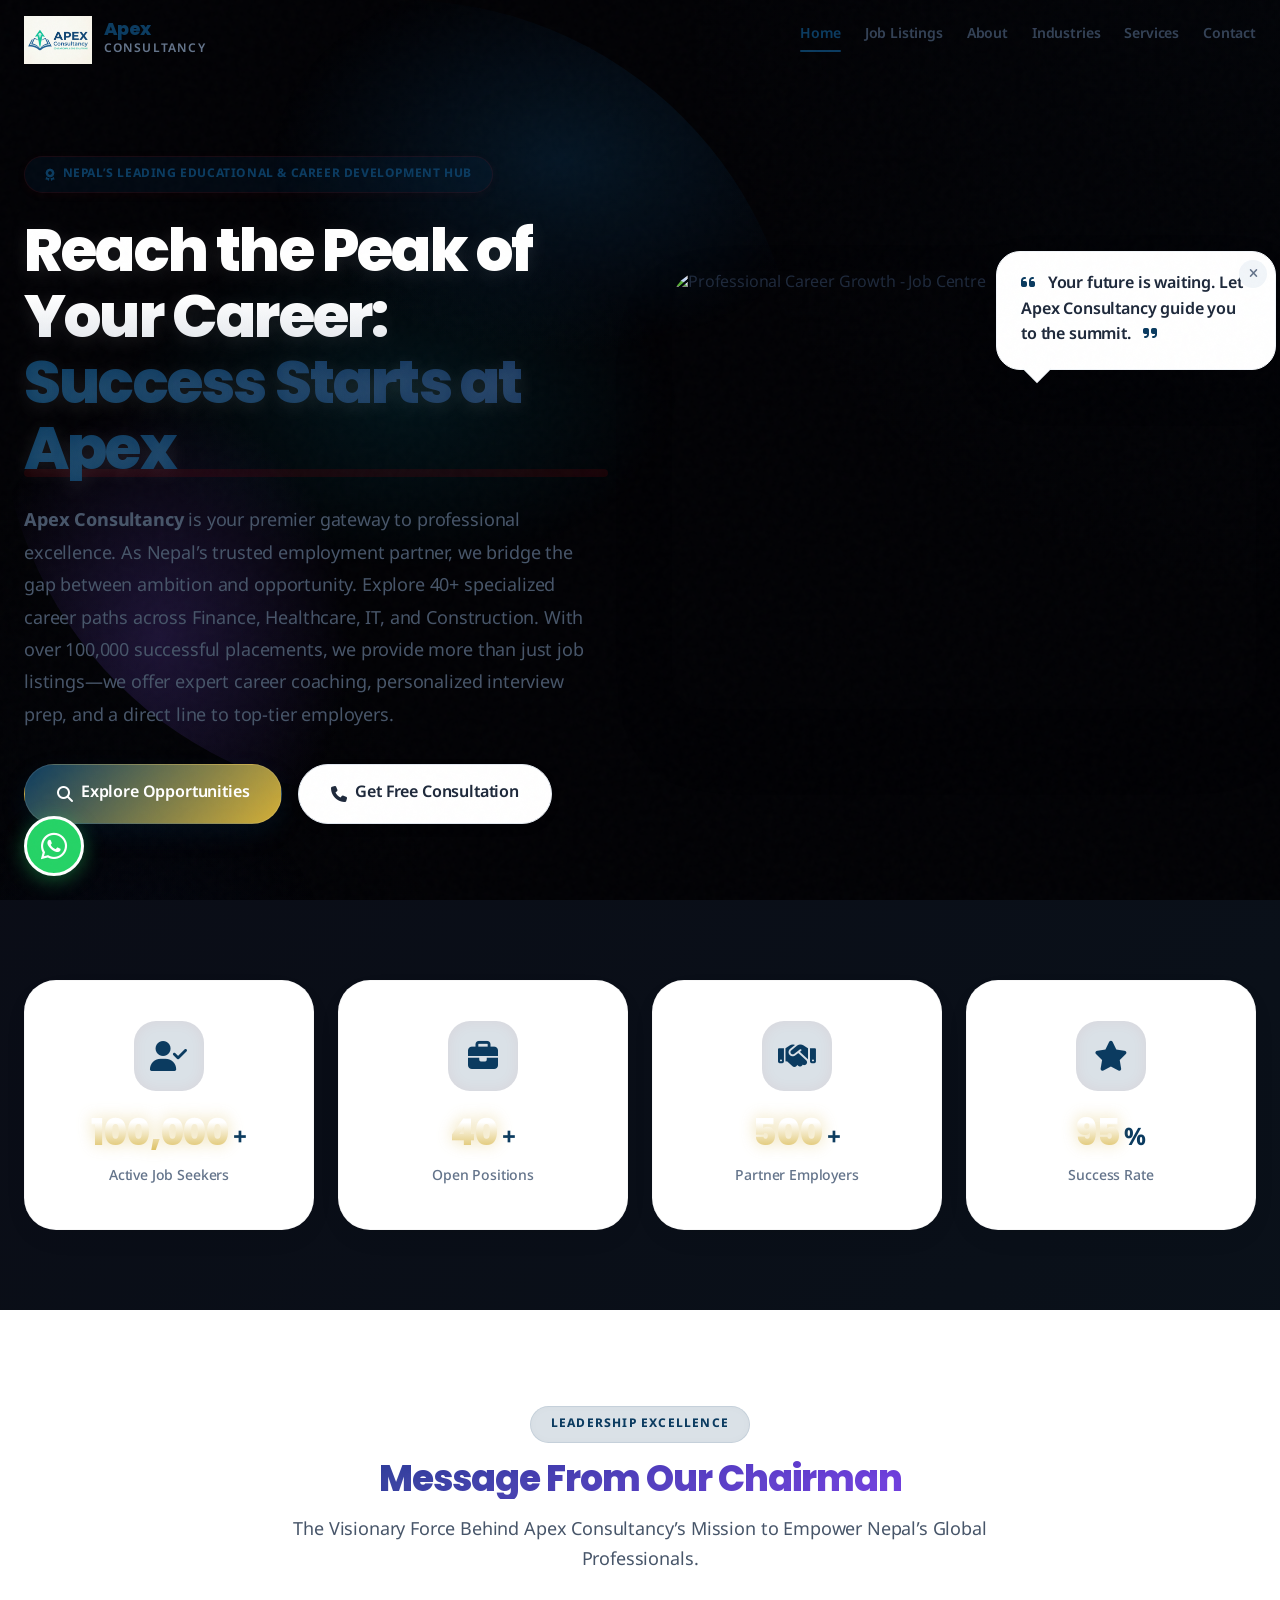
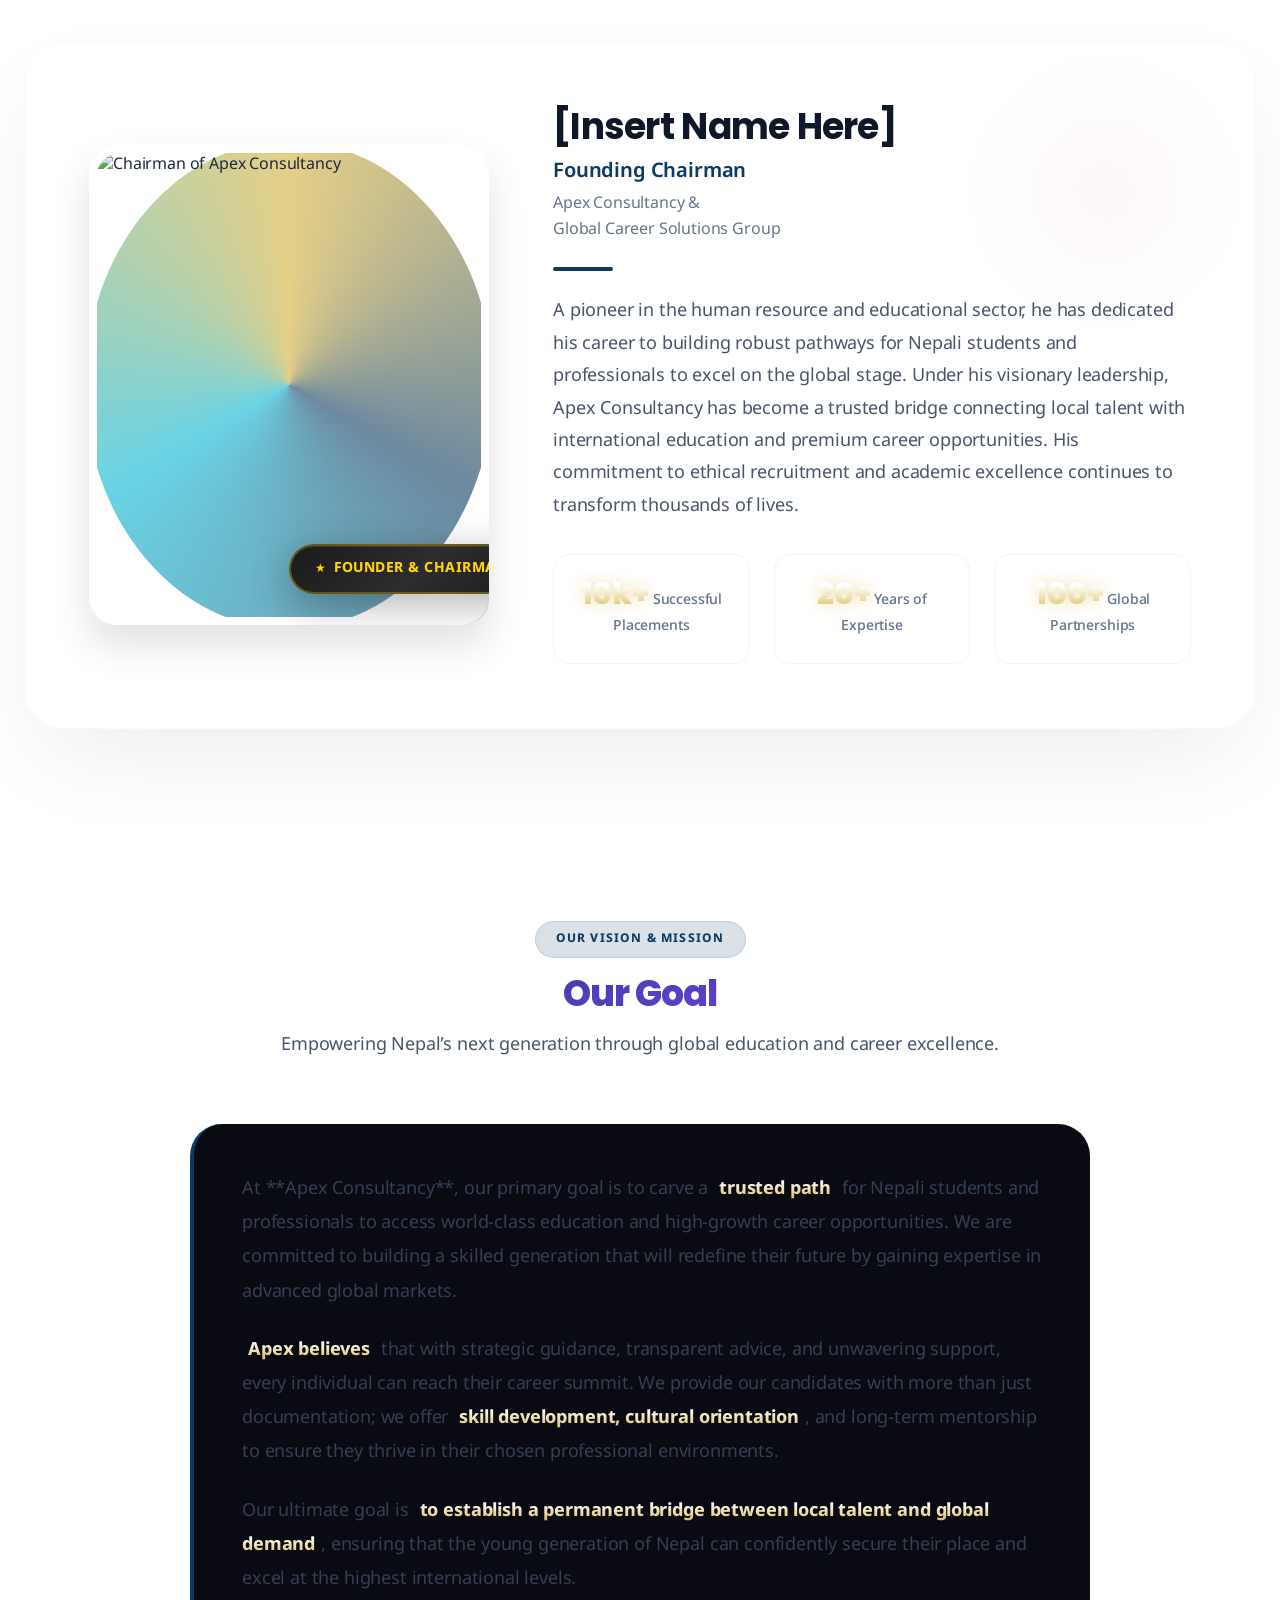
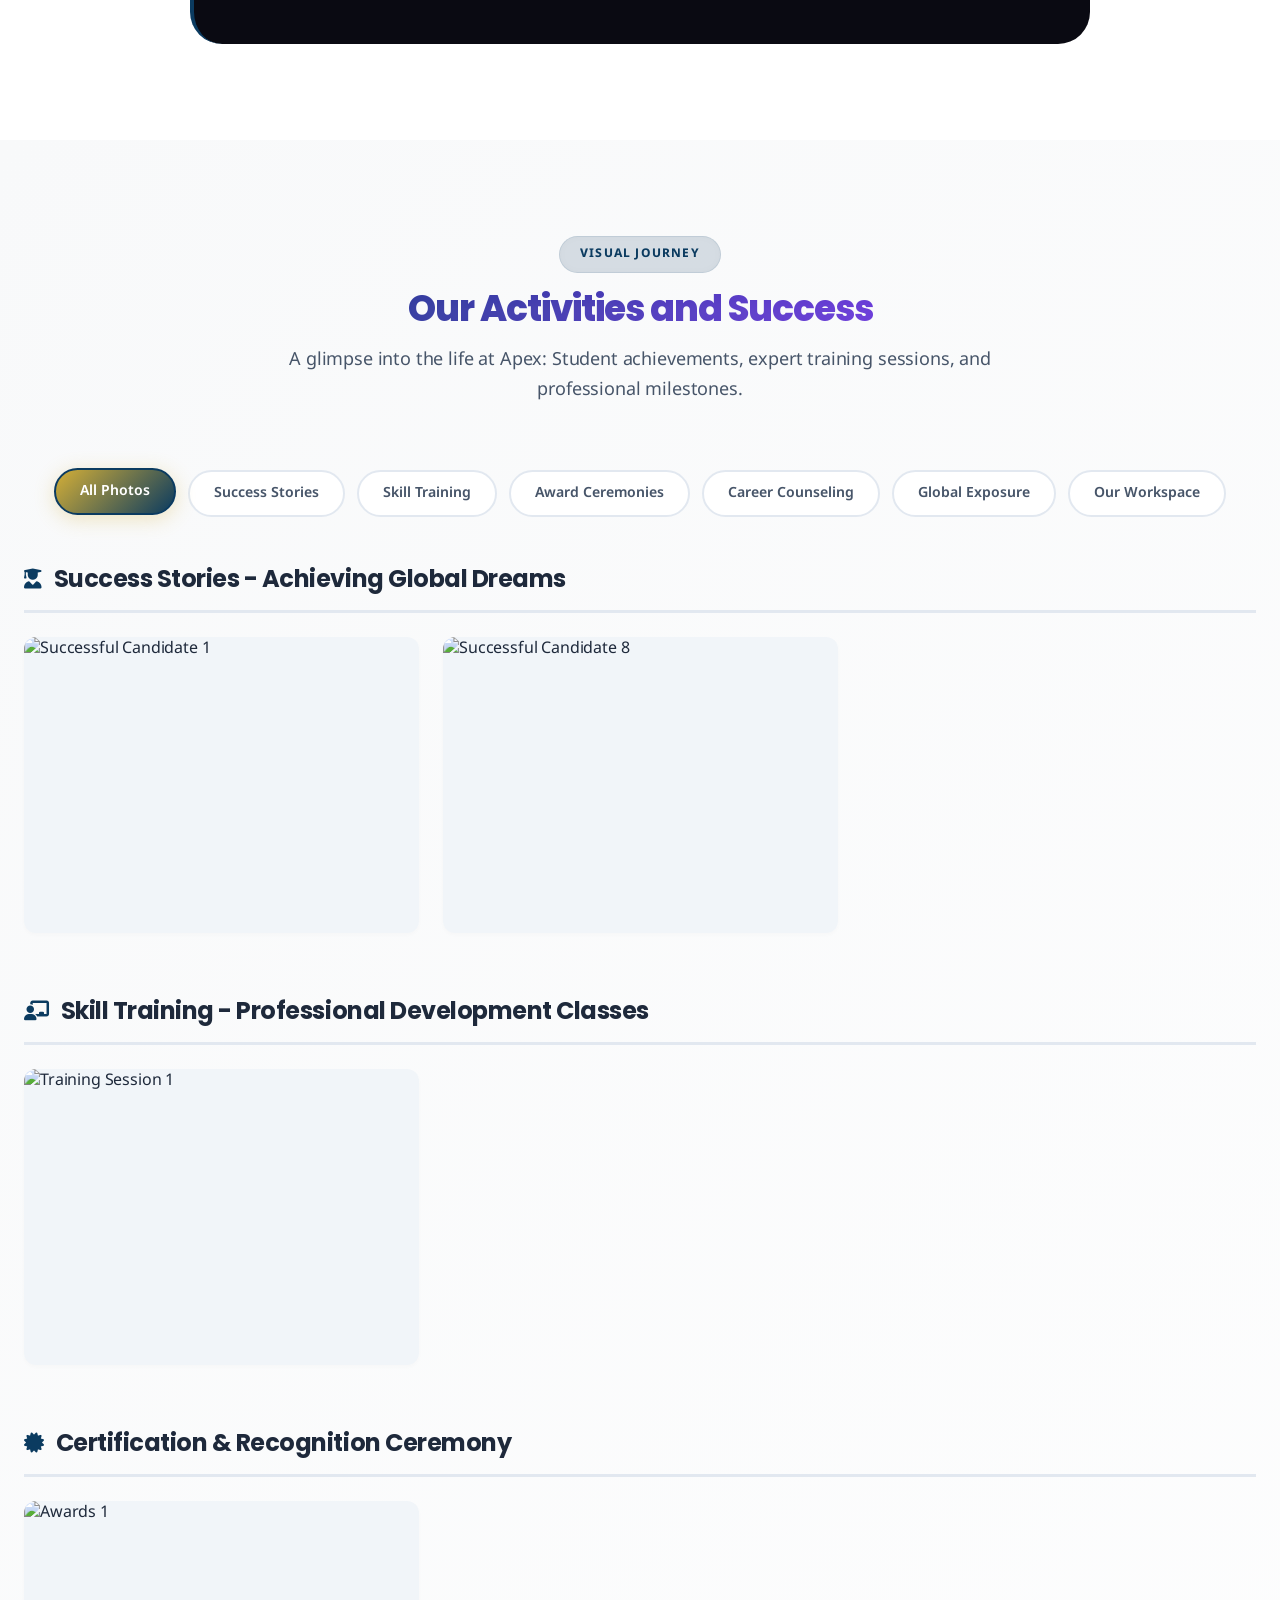
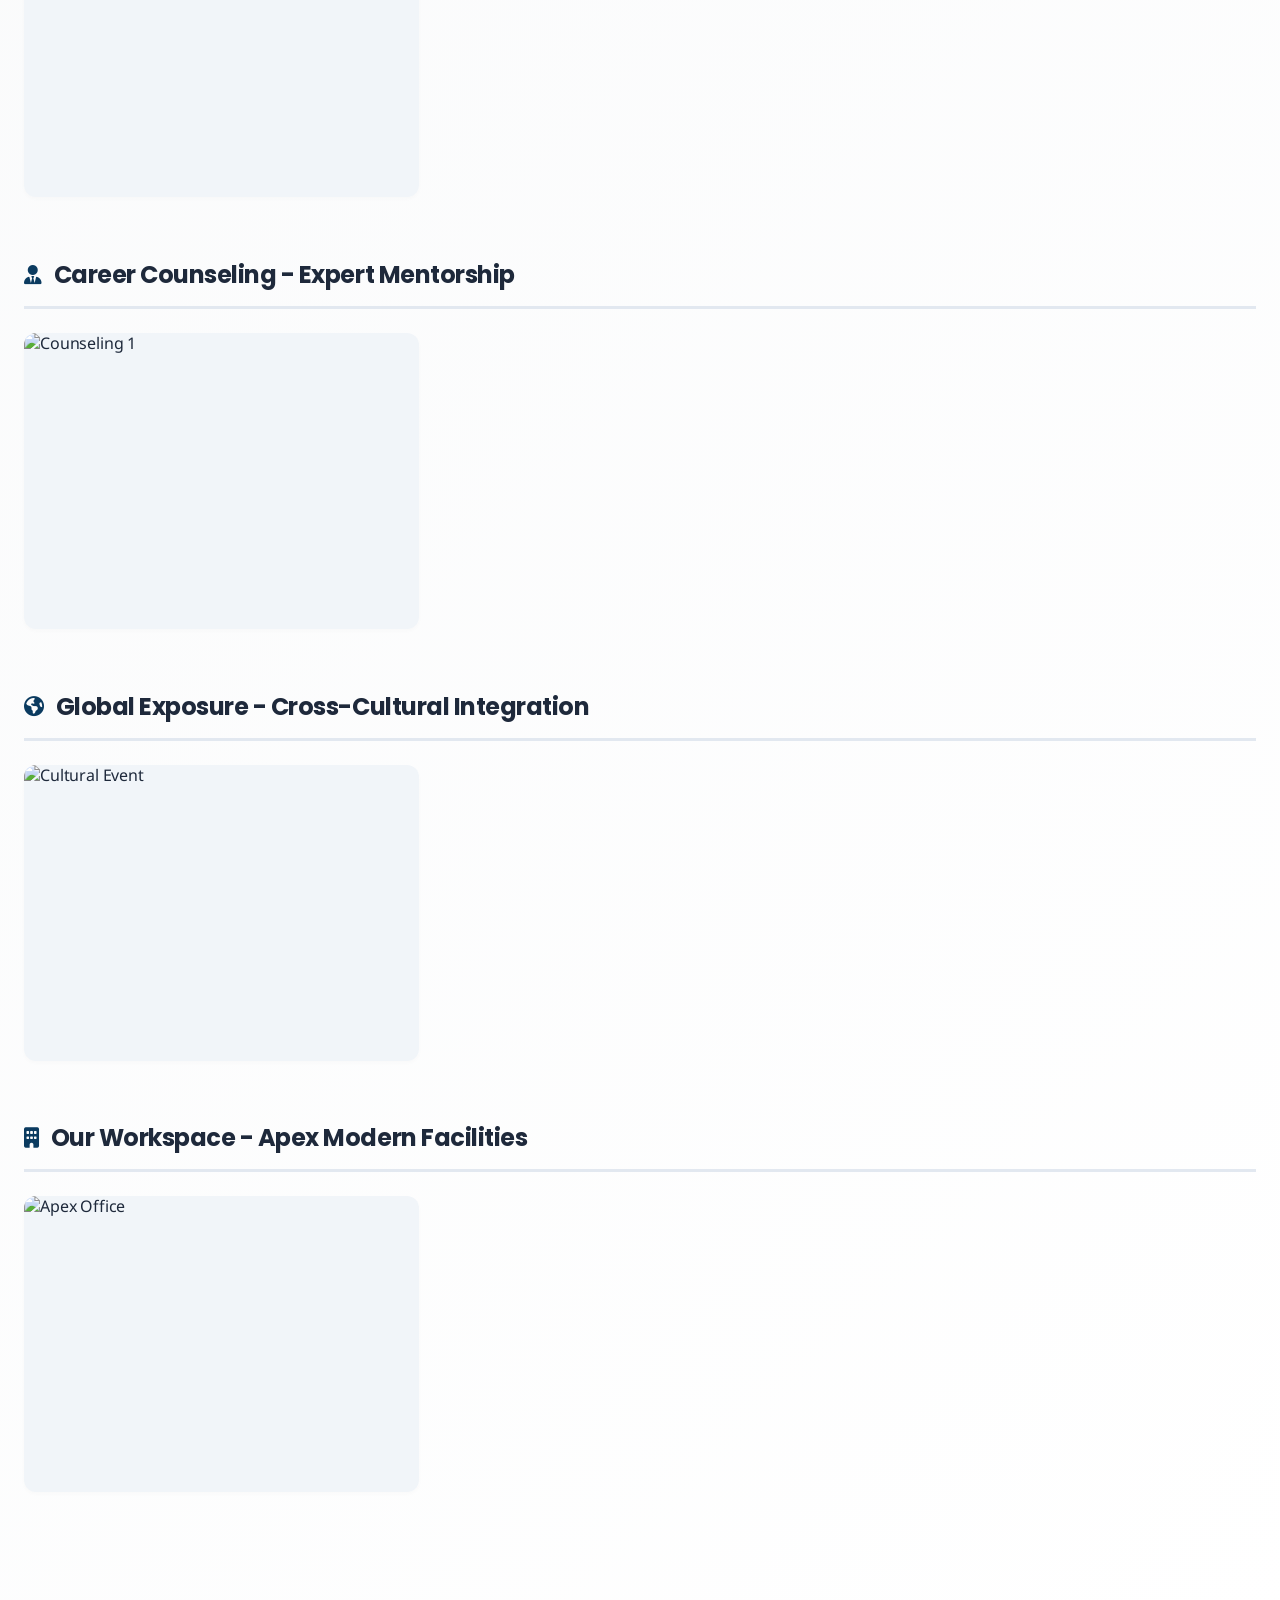
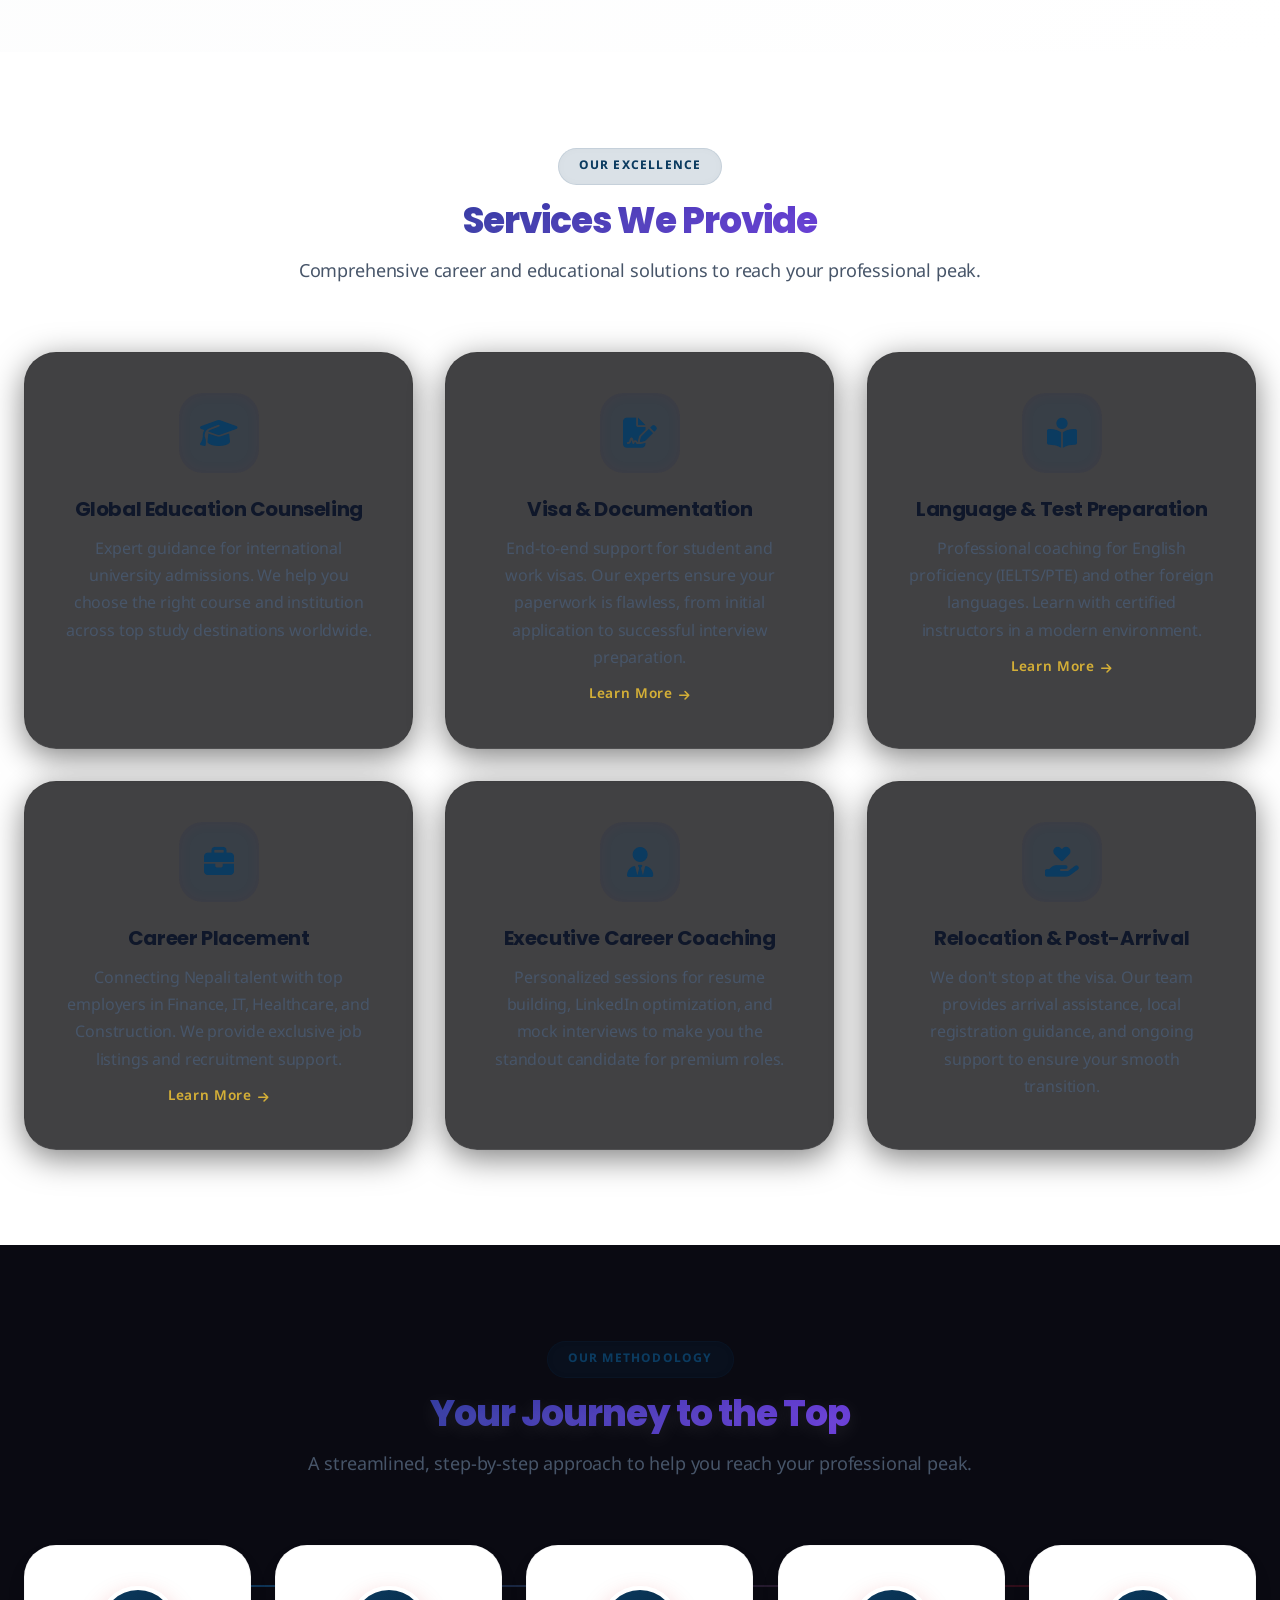
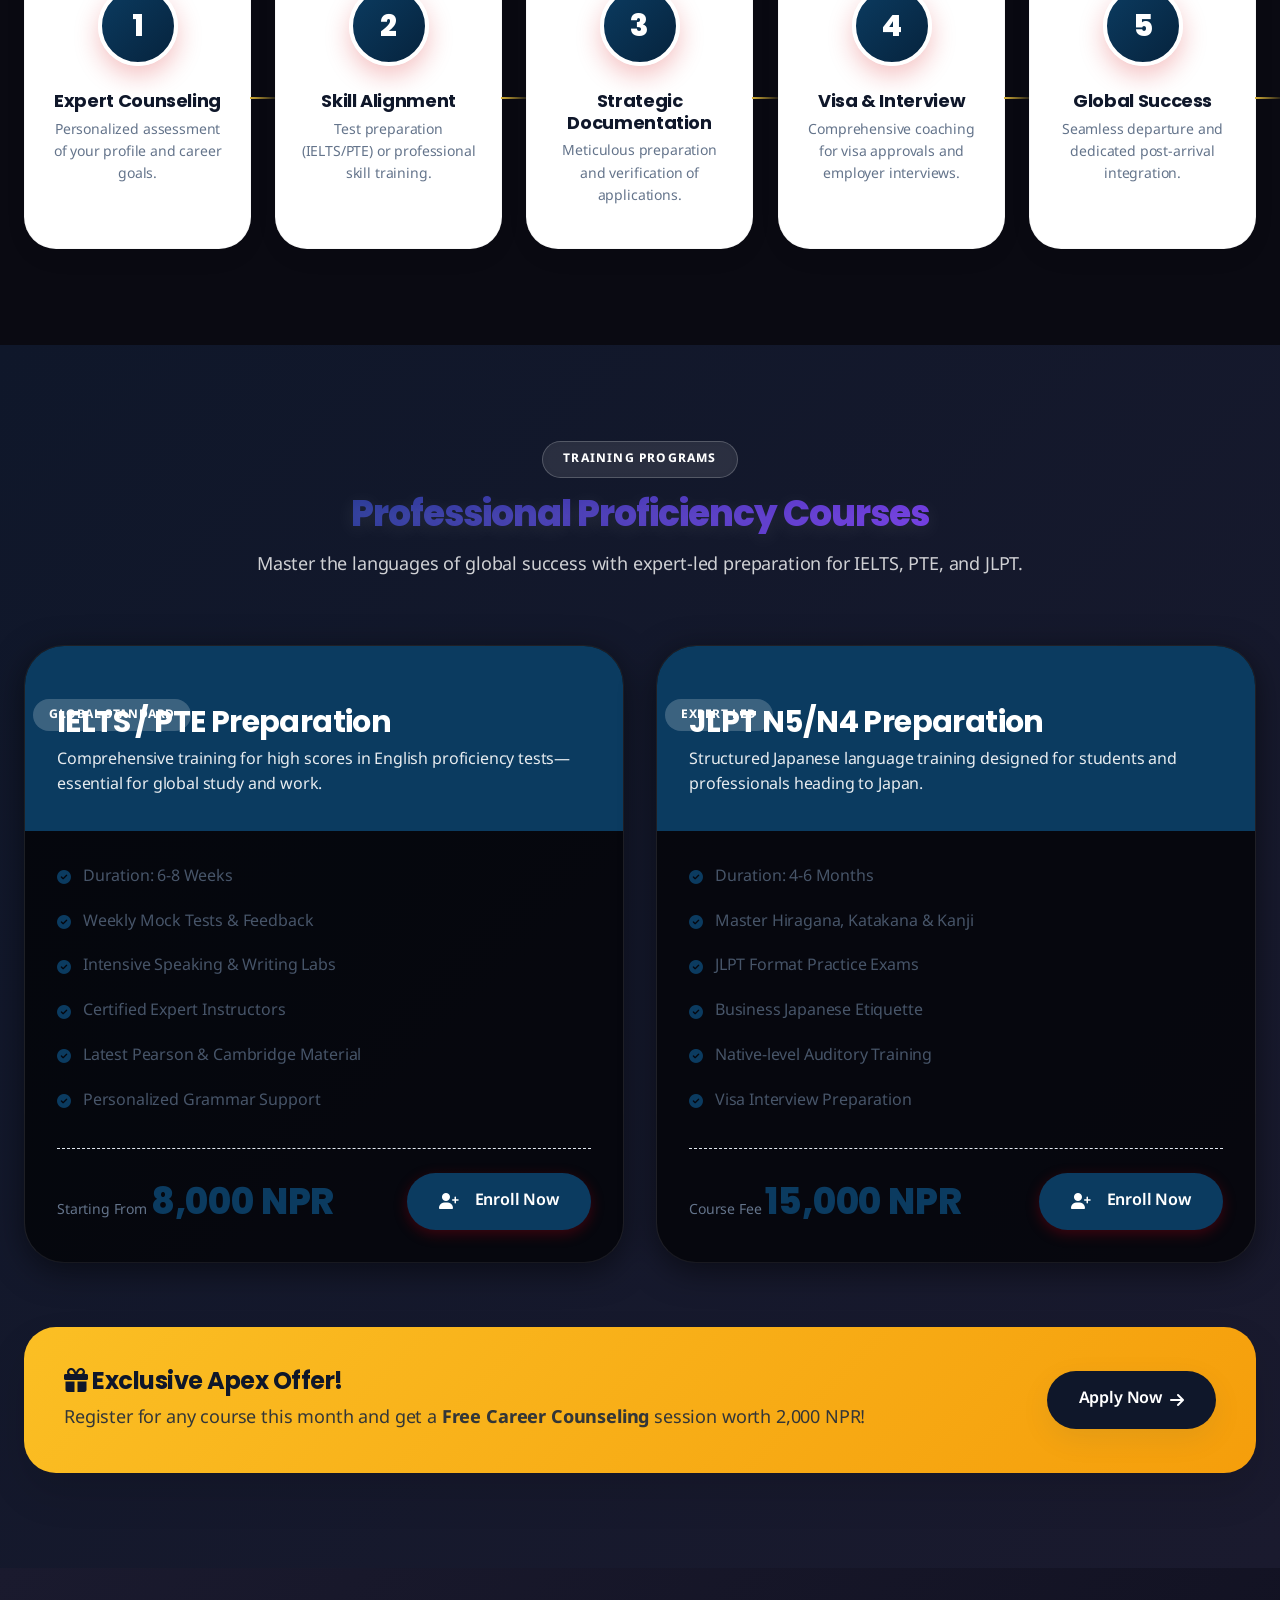
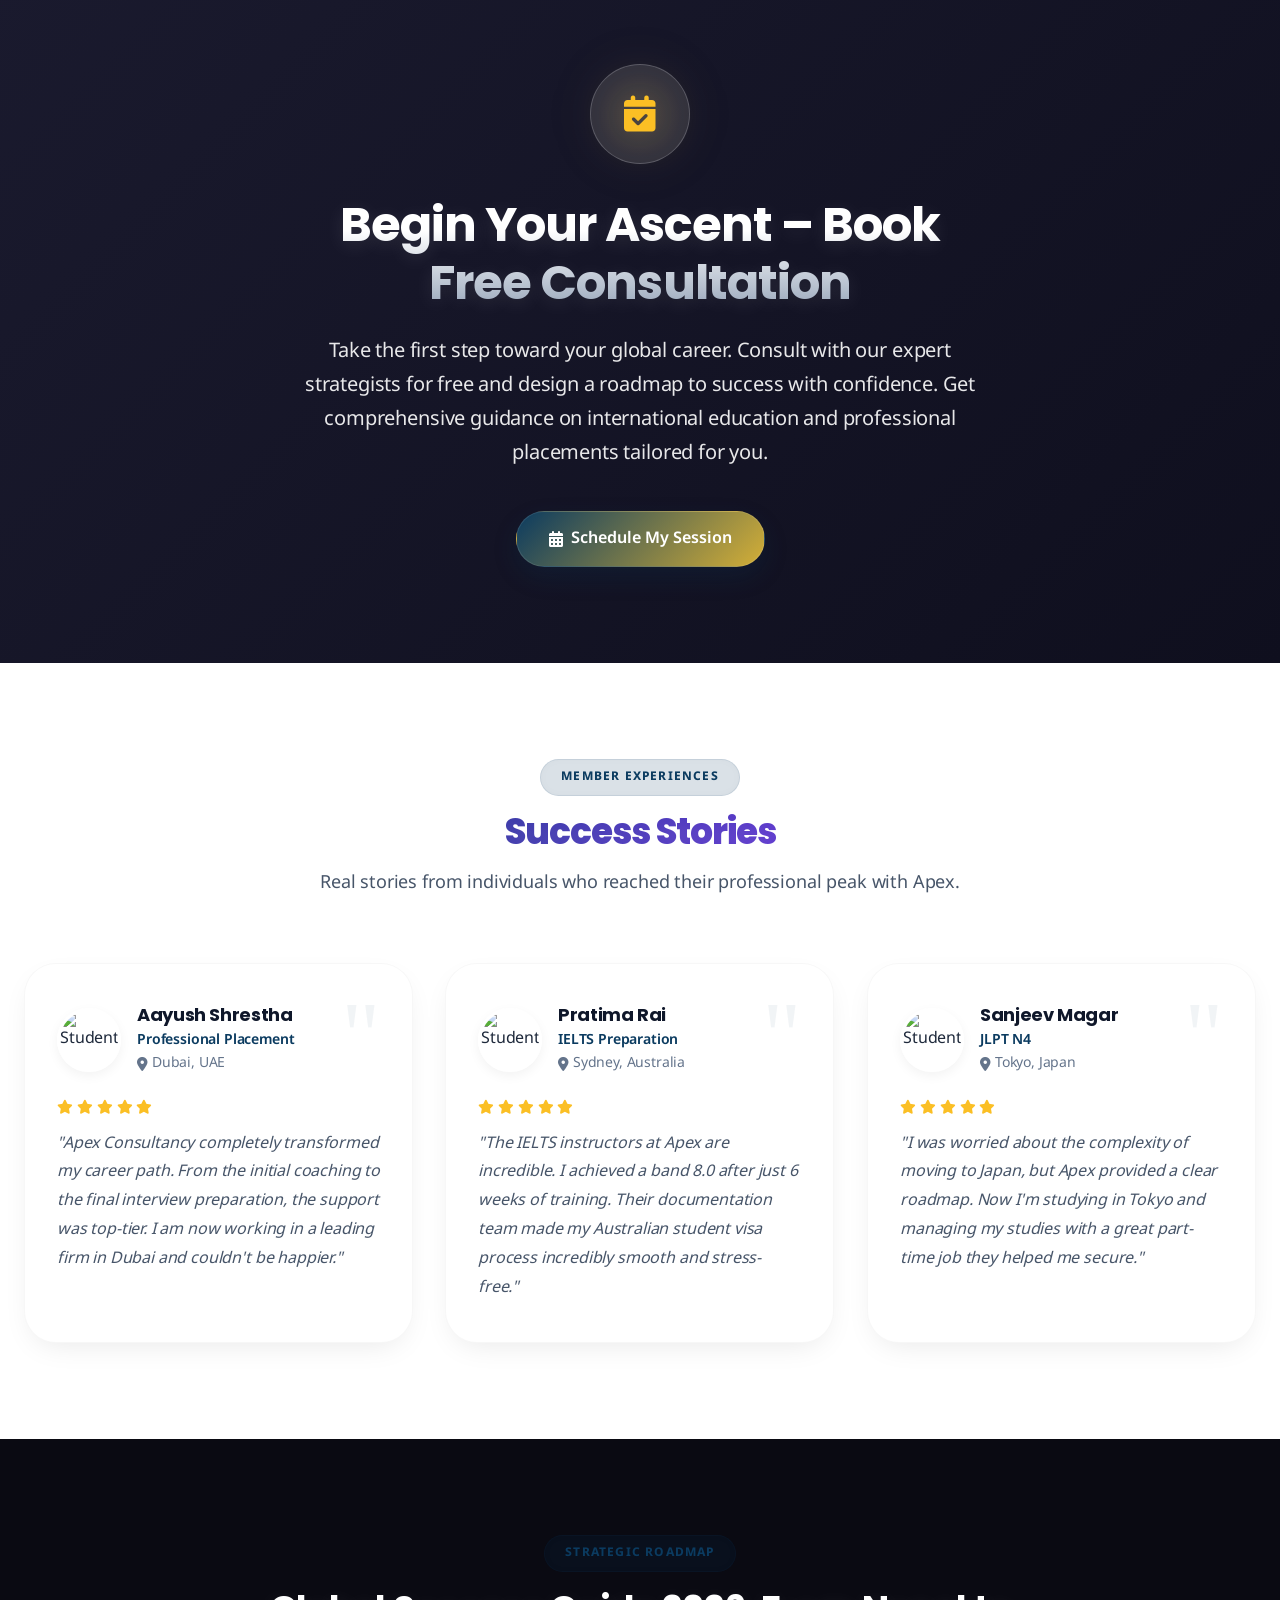
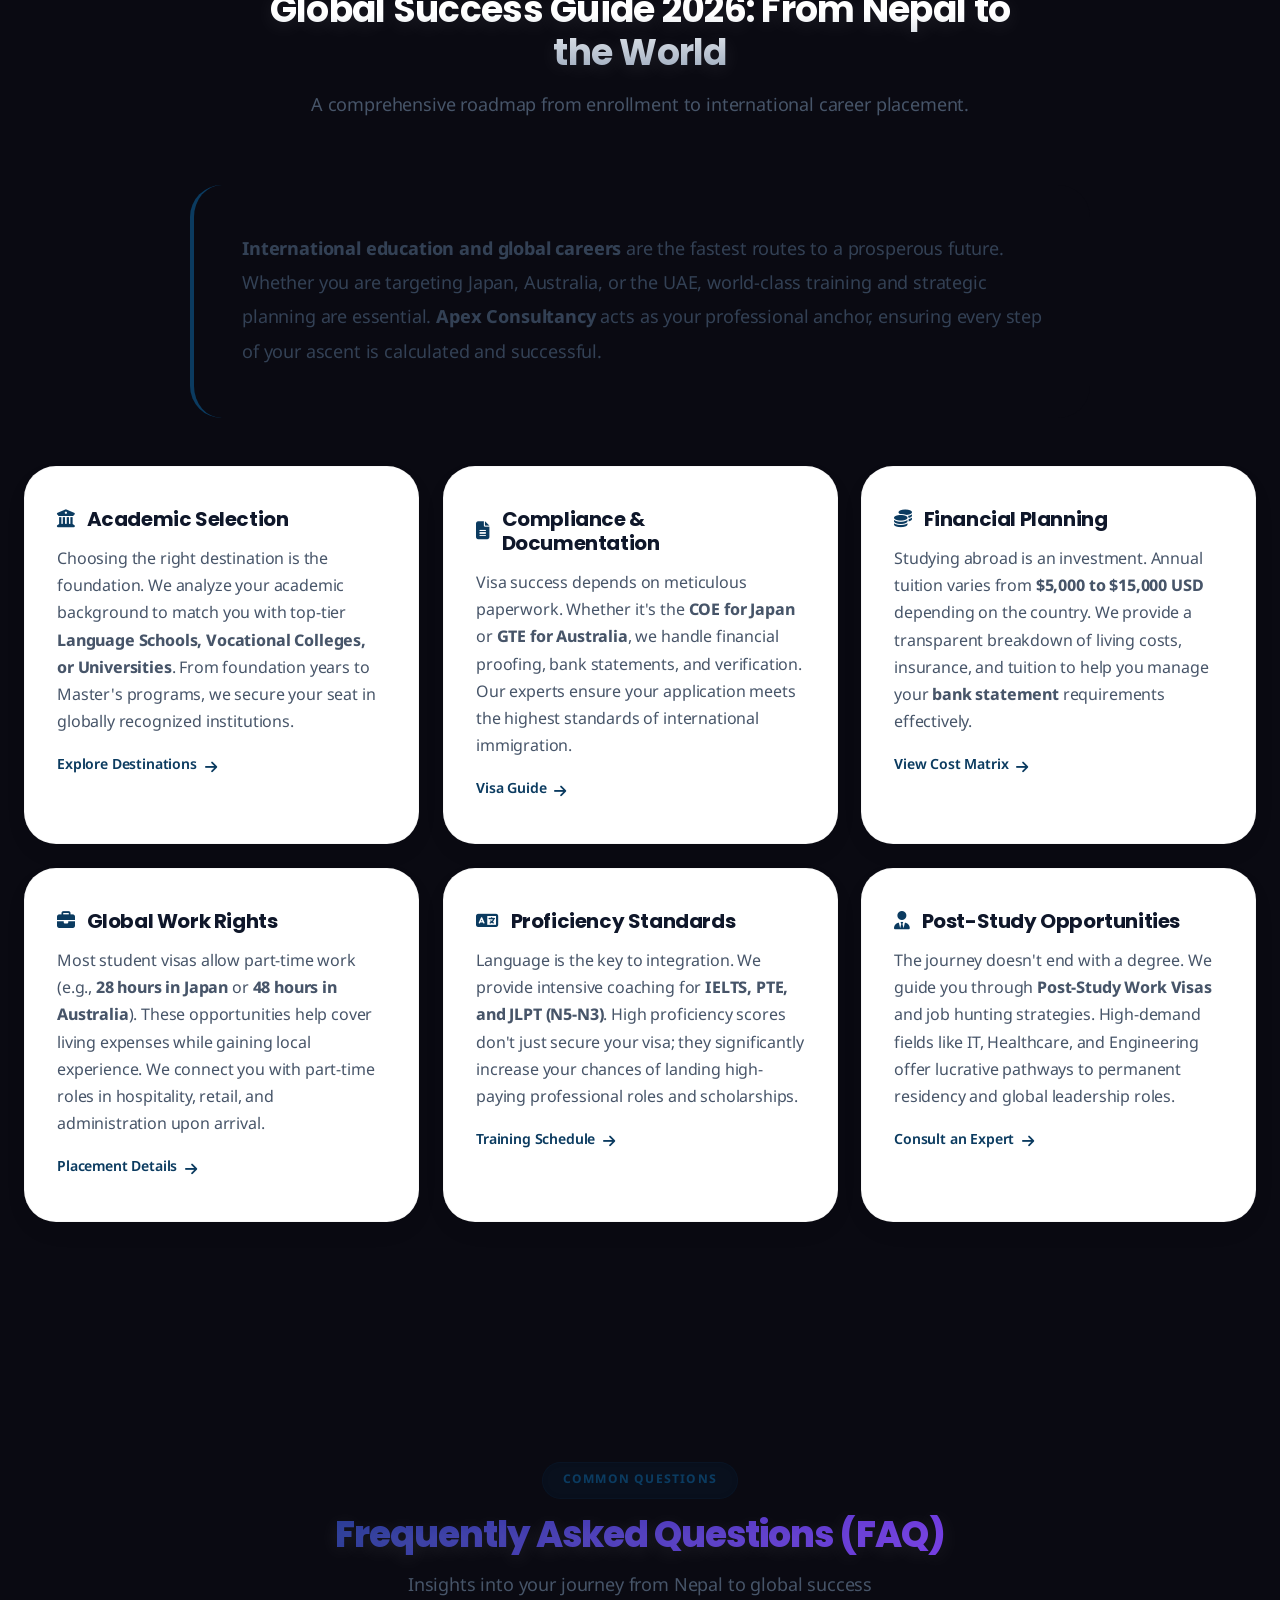
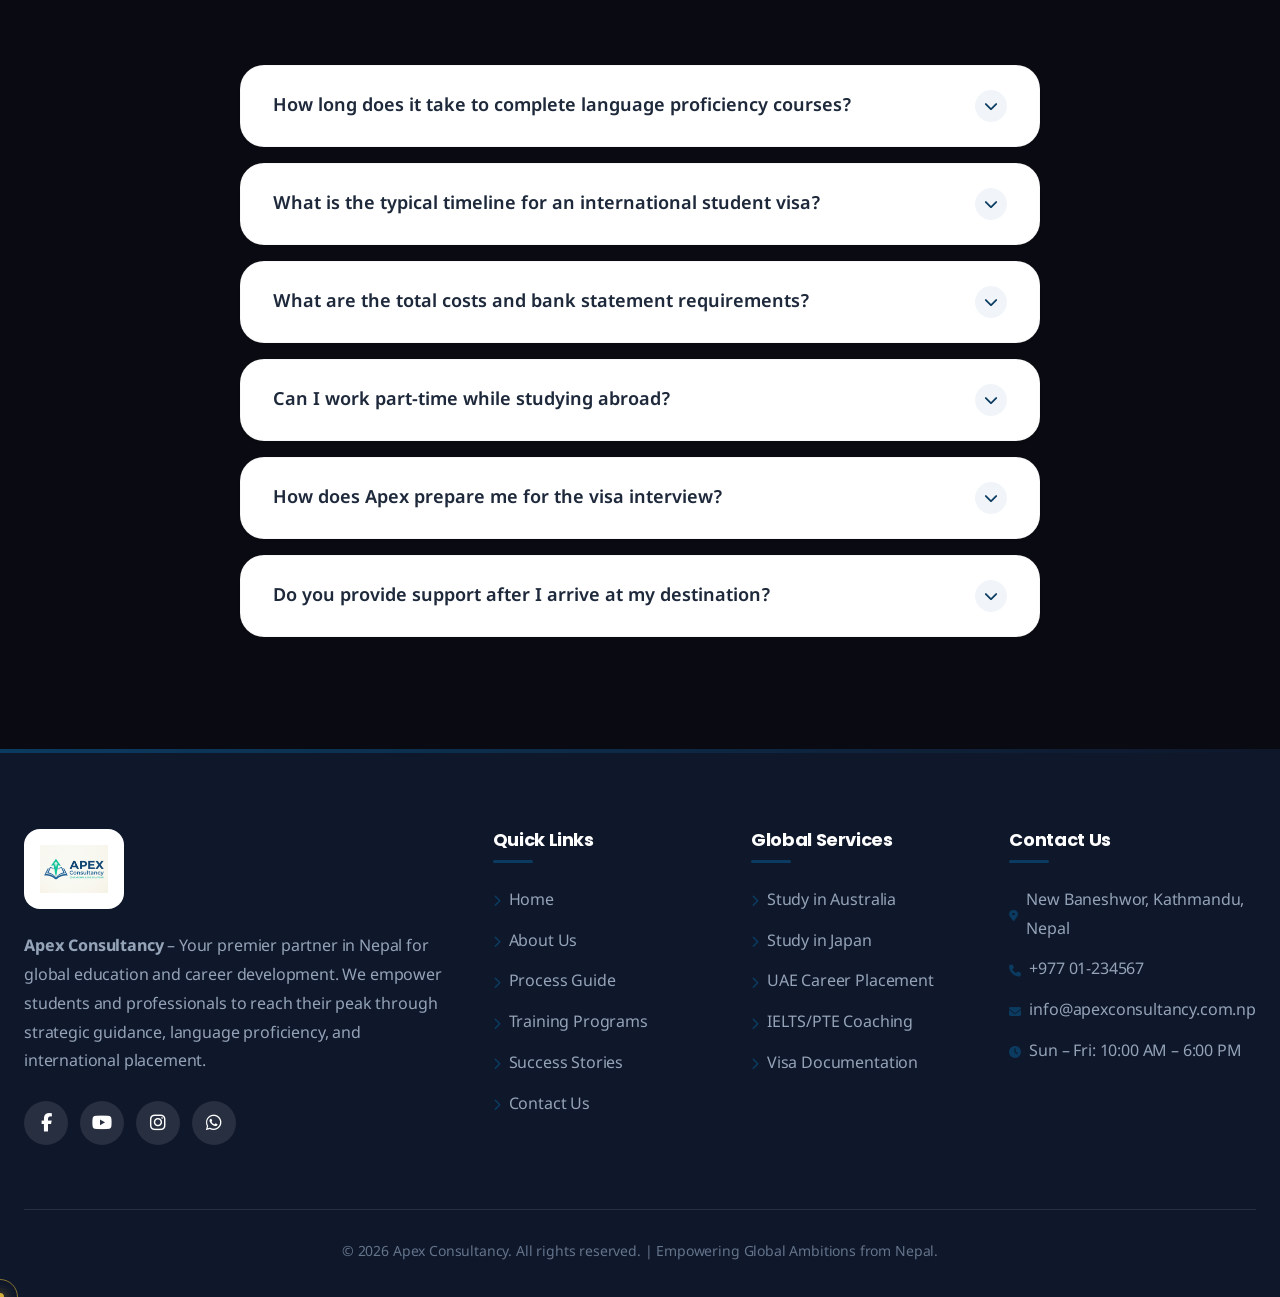
==== commit dc15f70a: "Add files via upload" ====
--- a/index.html
+++ b/index.html
@@ -1,1341 +1,1358 @@
-<!DOCTYPE html>
-<html lang="en">
-
-<head>
-    <meta charset="UTF-8">
-    <meta name="viewport" content="width=device-width, initial-scale=1.0">
-    <title>Professional Job Centre - Find Your Perfect Career | Demo Version</title>
-    <link rel="icon" type="image/png" href="favicon.png">
-    <link rel="shortcut icon" href="favicon.png">
-    <link rel="apple-touch-icon" href="favicon.png">
-    <link rel="icon" type="image/png" href="favicon.png">
-    <link rel="shortcut icon" href="favicon.png">
-    <link rel="apple-touch-icon" href="favicon.png">
-
-    <link rel="icon" href="/favicon.ico">
-    <link rel="icon" href="/favicon-32x32.png" sizes="32x32">
-    <link rel="icon" href="/favicon-16x16.png" sizes="16x16">
-    <link rel="apple-touch-icon" href="/apple-touch-icon.png">
-    <meta name="description"
-        content="Professional Job Centre - Find Your Perfect Career. Comprehensive employment solutions with diverse job listings across Finance, Healthcare, Construction, Hospitality, and IT sectors. 15+ years of experience, 1000+ successful placements.">
-    <meta name="keywords"
-        content="job portal, job listings, career opportunities, employment solutions, finance jobs, healthcare jobs, construction jobs, hospitality jobs, IT jobs, recruitment platform">
-
-    <!-- Open Graph -->
-    <meta property="og:title" content="Japan Education & Job Center (JEJC) - Study in Japan from Bangladesh">
-    <meta property="og:description"
-        content="Professional Job Centre - Complete employment solutions. 98% placement success rate with opportunities in multiple industries.">
-    <meta property="og:type" content="website">
-    <meta property="og:url" content="https://sammir03-bot.github.io/jejc-website-/">
-    <meta property="og:image"
-        content="https://kimi-web-img.moonshot.cn/img/jejcbd.com/73d05ecac40853abd1695e4c4ecdc7fd49f591d6.webp">
-
-    <!-- Twitter Card -->
-    <meta name="twitter:card" content="summary_large_image">
-    <meta name="twitter:title" content="Japan Education & Job Center (JEJC)">
-    <meta name="twitter:description" content="Professional Job Centre - Your Gateway to Career Success">
-    <meta name="twitter:image"
-        content="https://kimi-web-img.moonshot.cn/img/jejcbd.com/73d05ecac40853abd1695e4c4ecdc7fd49f591d6.webp">
-
-    <!-- Canonical URL -->
-    <link rel="canonical" href="https://sammir03-bot.github.io/jejc-website-/">
-
-    <!-- Fonts -->
-    <link rel="preconnect" href="https://fonts.googleapis.com">
-    <link rel="preconnect" href="https://fonts.gstatic.com" crossorigin>
-    <link
-        href="https://fonts.googleapis.com/css2?family=Noto+Sans+Bengali:wght@300;400;500;600;700;800&family=Poppins:wght@300;400;500;600;700;800&display=swap"
-        rel="stylesheet">
-    <link rel="stylesheet" href="https://cdnjs.cloudflare.com/ajax/libs/font-awesome/6.4.0/css/all.min.css">
-    <link rel="stylesheet" href="premium-css-enhancements.css">
-    <link rel="stylesheet" href="premium-enhancements-addon.css">
-    <link rel="stylesheet" href="style.css">
-    <!-- Schema Markup -->
-    <script type="application/ld+json">
-   {
-     "@context": "https://schema.org",
-     "@type": "Organization",
-     "name": "Japan Education and Job Center (JEJC)",
-     "alternateName": "Professional Job Centre",
-     "url": "https://sammir03-bot.github.io/jejc-website-/",
-     "logo": "https://sammir03-bot.github.io/jejc-website-/favicon.png",
-"image": "https://sammir03-bot.github.io/jejc-website-/favicon.png",
-     "description": "Leading professional recruitment platform. Trusted employment solutions with diverse job opportunities across multiple industries. 15+ years of excellence.",
-     "founder": {
-       "@type": "Person",
-       "name": "Nagamatsu Faruk Sir"
-     },
-     "foundingDate": "2009",
-     "contactPoint": [
-       {
-         "@type": "ContactPoint",
-         "telephone": "+880-1712-345678",
-         "contactType": "customer service",
-         "availableLanguage": ["Bengali", "English", "Japanese"],
-         "areaServed": "BD",
-         "hoursAvailable": {
-           "@type": "OpeningHoursSpecification",
-           "dayOfWeek": ["Saturday", "Sunday", "Monday", "Tuesday", "Wednesday", "Thursday"],
-           "opens": "09:00",
-           "closes": "20:00"
-         }
-       }
-     ],
-     "sameAs": [
-       "https://facebook.com/jejcbd",
-       "https://youtube.com/jejcbd",
-       "https://instagram.com/jejcbd",
-       "https://wa.me/8801712345678"
-     ],
-     "address": {
-       "@type": "PostalAddress",
-       "streetAddress": "Narayanganj Shibu Market, 4th Floor, Ranima Plaza, 1420 Bus-stand",
-       "addressLocality": "Narayanganj",
-       "addressRegion": "Dhaka",
-       "postalCode": "1420",
-       "addressCountry": "BD"
-     },
-     "email": "info@jejcbd.com",
-     "telephone": "+8801712345678"
-   }
-   </script>
-
-</head>
-
-<body>
-
-    <!-- Header & Navigation -->
-    <header class="header" id="header">
-        <div class="nav-container">
-            <a href="#home" class="logo">
-                <img src="logo.png" alt="Apex educational consultancy">
-                <div class="logo-text">
-                    <span class="logo-title">Apex</span>
-                    <span class="logo-subtitle">Consultancy</span>
-                </div>
-            </a>
-
-            <!-- Desktop Menu -->
-            <div class="nav-wrapper">
-                <nav>
-                    <ul class="desktop-menu" itemscope itemtype="https://schema.org/SiteNavigationElement">
-                        <li><a href="#home" class="active" itemprop="url"><span itemprop="name">Home</span></a></li>
-                        <li><a href="jobs.html" itemprop="url"><span itemprop="name">Job Listings</span></a></li>
-                        <li><a href="#about" itemprop="url"><span itemprop="name">About</span></a></li>
-                        <li><a href="#industries" itemprop="url"><span itemprop="name">Industries</span></a></li>
-                        <li><a href="#services" itemprop="url"><span itemprop="name">Services</span></a></li>
-                        <li><a href="#contact" itemprop="url"><span itemprop="name">Contact</span></a></li>
-                    </ul>
-                </nav>
-                <!-- Mobile Toggle -->
-                <button class="mobile-toggle" id="mobileToggle" aria-label="Toggle menu">
-                    <span></span>
-                    <span></span>
-                    <span></span>
-                </button>
-            </div>
-        </div>
-
-        <!-- Mobile Menu -->
-        <div class="mobile-menu" id="mobileMenu">
-            <a href="#home" class="active" onclick="closeMobileMenu()">
-                <i class="fas fa-home"></i> Home
-            </a>
-            <a href="#guide" onclick="closeMobileMenu()">
-                <i class="fas fa-book-open"></i> Complete Guide
-            </a>
-            <a href="#goal" onclick="closeMobileMenu()">
-                <i class="fas fa-bullseye"></i> Our Goals
-            </a>
-            <a href="#chairman" onclick="closeMobileMenu()">
-                <i class="fas fa-user-tie"></i> Chairman
-            </a>
-            <a href="#gallery" onclick="closeMobileMenu()">
-                <i class="fas fa-images"></i> Gallery
-            </a>
-            <a href="#services" onclick="closeMobileMenu()">
-                <i class="fas fa-cogs"></i> Services
-            </a>
-            <a href="#process" onclick="closeMobileMenu()">
-                <i class="fas fa-route"></i> Process
-            </a>
-            <a href="#courses" onclick="closeMobileMenu()">
-                <i class="fas fa-graduation-cap"></i> Courses
-            </a>
-            <a href="#faq" onclick="closeMobileMenu()">
-                <i class="fas fa-question-circle"></i> FAQ
-            </a>
-            <a href="#contact" onclick="closeMobileMenu()">
-                <i class="fas fa-phone"></i> Contact
-            </a>
-            <a href="#" class="mobile-cta">
-                <i class="fas fa-user-plus"></i> Enroll
-            </a>
-        </div>
-    </header>
-    <!-- Hero Section -->
-    <section class="hero" id="home">
-        <div class="hero-container">
-            <div class="hero-content">
-                <div class="hero-badge">
-                    <i class="fas fa-award"></i>
-                    <span>Nepal’s Leading Educational & Career Development Hub</span>
-                </div>
-                <h1>Reach the Peak of Your Career: <span>Success Starts at Apex</span></h1>
-                <p>
-                    <strong>Apex Consultancy</strong> is your premier gateway to professional excellence.
-                    As Nepal’s trusted employment partner, we bridge the gap between ambition and opportunity.
-                    Explore 40+ specialized career paths across Finance, Healthcare, IT, and Construction.
-                    With over 100,000 successful placements, we provide more than just job listings—we offer
-                    expert career coaching, personalized interview prep, and a direct line to top-tier employers.
-                </p>
-                <div class="hero-buttons">
-                    <a href="jobs.html" class="btn btn-primary">
-                        <i class="fas fa-search"></i>Explore Opportunities
-                    </a>
-                    <a href="#contact" class="btn btn-secondary">
-                        <i class="fas fa-phone"></i>Get Free Consultation
-                    </a>
-                </div>
-            </div>
-            <div class="hero-image">
-                <!-- Image Changed to Career Success -->
-                <img src="https://images.unsplash.com/photo-1552664730-d307ca884978?w=500&h=400&fit=crop"
-                    alt="Professional Career Growth - Job Centre">
-
-                <!-- Speech Bubble -->
-                <div class="hero-speech-bubble" id="heroSpeechBubble">
-                    <button class="close-speech" onclick="closeSpeechBubble()" aria-label="Close">
-                        <i class="fas fa-times"></i>
-                    </button>
-                    <i class="fas fa-quote-left" style="color: var(--primary); margin-right: 8px;"></i>
-                    Your future is waiting. Let Apex Consultancy guide you to the summit.
-                    <i class="fas fa-quote-right" style="color: var(--primary); margin-left: 8px;"></i>
-                </div>
-            </div>
-        </div>
-    </section>
-
-    <!-- Stats Section -->
-    <section class="stats-section" id="stats">
-        <div class="container">
-            <div class="stats-grid">
-                <div class="stat-box reveal">
-                    <div class="stat-icon">
-                        <i class="fas fa-user-check"></i>
-                    </div>
-                    <div>
-                        <span class="stat-number" data-target="100000">0</span>
-                        <span class="stat-suffix">+</span>
-                    </div>
-                    <div class="stat-label">Active Job Seekers</div>
-                </div>
-                <div class="stat-box reveal reveal-delay-1">
-                    <div class="stat-icon">
-                        <i class="fas fa-briefcase"></i>
-                    </div>
-                    <div>
-                        <span class="stat-number" data-target="40">0</span>
-                        <span class="stat-suffix">+</span>
-                    </div>
-                    <div class="stat-label">Open Positions</div>
-                </div>
-                <div class="stat-box reveal reveal-delay-2">
-                    <div class="stat-icon">
-                        <i class="fas fa-handshake"></i>
-                    </div>
-                    <div>
-                        <span class="stat-number" data-target="500">0</span>
-                        <span class="stat-suffix">+</span>
-                    </div>
-                    <div class="stat-label">Partner Employers</div>
-                </div>
-                <div class="stat-box reveal reveal-delay-3">
-                    <div class="stat-icon">
-                        <i class="fas fa-star"></i>
-                    </div>
-                    <div>
-                        <span class="stat-number" data-target="95">0</span>
-                        <span class="stat-suffix">%</span>
-                    </div>
-                    <div class="stat-label">Success Rate</div>
-                </div>
-            </div>
-        </div>
-    </section>
-
-    <!-- Chairman Profile Section - ENHANCED -->
-    <section class="chairman-section" id="chairman" itemscope itemtype="https://schema.org/Person">
-        <div class="container">
-            <div class="section-header reveal">
-                <span class="section-tag">Leadership Excellence</span>
-                <h2 class="section-title">Message From Our Chairman</h2>
-                <p class="section-subtitle">The Visionary Force Behind Apex Consultancy’s Mission to Empower Nepal’s
-                    Global Professionals.</p>
-            </div>
-            <div class="chairman-profile reveal">
-                <div class="chairman-image">
-                    <img src="https://i.postimg.cc/BQHLqJvm/17" alt="Chairman of Apex Consultancy" itemprop="image">
-                    <div class="chairman-badge">
-                        <span>Founder & Chairman</span>
-                    </div>
-                </div>
-                <div class="chairman-content">
-                    <h3 itemprop="name">[Insert Name Here]</h3>
-                    <p class="chairman-title" itemprop="jobTitle">Founding Chairman</p>
-                    <p class="chairman-org" itemprop="worksFor">Apex Consultancy &<br>Global Career Solutions Group</p>
-                    <div class="chairman-divider"></div>
-                    <p class="chairman-bio" itemprop="description">
-                        A pioneer in the human resource and educational sector, he has dedicated his career to building
-                        robust pathways for Nepali students and professionals to excel on the global stage.
-                        Under his visionary leadership, Apex Consultancy has become a trusted bridge connecting local
-                        talent with international education and premium career opportunities. His commitment to ethical
-                        recruitment and academic excellence continues to transform thousands of lives.
-                    </p>
-                    <div class="chairman-stats">
-                        <div class="stat-item">
-                            <span class="stat-number" style="font-size: var(--text-3xl);">10k+</span>
-                            <span class="stat-label" style="font-size: var(--text-sm);">Successful Placements</span>
-                        </div>
-                        <div class="stat-item">
-                            <span class="stat-number" style="font-size: var(--text-3xl);">20+</span>
-                            <span class="stat-label" style="font-size: var(--text-sm);">Years of Expertise</span>
-                        </div>
-                        <div class="stat-item">
-                            <span class="stat-number" style="font-size: var(--text-3xl);">100+</span>
-                            <span class="stat-label" style="font-size: var(--text-sm);">Global Partnerships</span>
-                        </div>
-                    </div>
-                </div>
-            </div>
-        </div>
-    </section>
-
-    <!-- Goal Section -->
-    <section class="goal-section" id="goal">
-        <div class="container">
-            <div class="section-header reveal">
-                <span class="section-tag">Our Vision & Mission</span>
-                <h2 class="section-title">Our Goal</h2>
-                <p class="section-subtitle">Empowering Nepal’s next generation through global education and career
-                    excellence.</p>
-            </div>
-            <div class="goal-content reveal">
-                <p>At **Apex Consultancy**, our primary goal is to carve a <span class="highlight">trusted path</span>
-                    for Nepali students and professionals to access world-class education and high-growth career
-                    opportunities. We are committed to building a skilled generation that will redefine their future by
-                    gaining expertise in advanced global markets.</p>
-
-                <p><span class="highlight">Apex believes</span> that with strategic guidance, transparent advice, and
-                    unwavering support, every individual can reach their career summit. We provide our candidates with
-                    more than just documentation; we offer <span class="highlight">skill development, cultural
-                        orientation</span>, and long-term mentorship to ensure they thrive in their chosen professional
-                    environments.</p>
-
-                <p>Our ultimate goal is <span class="highlight">to establish a permanent bridge between local talent and
-                        global demand</span>, ensuring that the young generation of Nepal can confidently secure their
-                    place and excel at the highest international levels.</p>
-            </div>
-        </div>
-    </section>
-
-    <!-- Gallery Section - Added -->
-    <section class="gallery-section" id="gallery">
-        <div class="container">
-            <div class="section-header reveal">
-                <span class="section-tag">Visual Journey</span>
-                <h2 class="section-title">Our Activities and Success</h2>
-                <p class="section-subtitle">A glimpse into the life at Apex: Student achievements, expert training
-                    sessions, and professional milestones.</p>
-            </div>
-
-            <div class="gallery-filter-container reveal">
-                <button class="gallery-filter active" onclick="filterGallery('all')">All Photos</button>
-                <button class="gallery-filter" onclick="filterGallery('students')">Success Stories</button>
-                <button class="gallery-filter" onclick="filterGallery('class')">Skill Training</button>
-                <button class="gallery-filter" onclick="filterGallery('certificate')">Award Ceremonies</button>
-                <button class="gallery-filter" onclick="filterGallery('counseling')">Career Counseling</button>
-                <button class="gallery-filter" onclick="filterGallery('cultural')">Global Exposure</button>
-                <button class="gallery-filter" onclick="filterGallery('office')">Our Workspace</button>
-            </div>
-
-            <div class="gallery-category reveal" data-category="students">
-                <h3 class="gallery-category-title">
-                    <i class="fas fa-user-graduate"></i> Success Stories - Achieving Global Dreams
-                </h3>
-                <div class="gallery-grid">
-                    <div class="gallery-item">
-                        <img src="https://i.postimg.cc/M-01.jpg" alt="Successful Candidate 1" loading="lazy">
-                        <div class="gallery-overlay">
-                            <h4>Global Placement</h4>
-                            <p>Candidate after successful visa approval</p>
-                        </div>
-                    </div>
-                    <div class="gallery-item">
-                        <img src="https://i.postimg.cc/71.jpg" alt="Successful Candidate 8" loading="lazy">
-                        <div class="gallery-overlay">
-                            <h4>Career Milestone</h4>
-                            <p>Successfully reaching the destination</p>
-                        </div>
-                    </div>
-                </div>
-            </div>
-
-            <div class="gallery-category reveal" data-category="class">
-                <h3 class="gallery-category-title"><i class="fas fa-chalkboard-teacher"></i> Skill Training -
-                    Professional Development Classes</h3>
-                <div class="gallery-grid">
-                    <div class="gallery-item">
-                        <img src="https://i113.jpg" alt="Training Session 1" loading="lazy">
-                        <div class="gallery-overlay">
-                            <h4>Learning Hub</h4>
-                            <p>Interactive training sessions</p>
-                        </div>
-                    </div>
-                </div>
-            </div>
-
-            <div class="gallery-category reveal" data-category="certificate">
-                <h3 class="gallery-category-title"><i class="fas fa-certificate"></i> Certification & Recognition
-                    Ceremony</h3>
-                <div class="gallery-grid">
-                    <div class="gallery-item">
-                        <img src="https://i.posti2176.jpg" alt="Awards 1" loading="lazy">
-                        <div class="gallery-overlay">
-                            <h4>Achievement Award</h4>
-                            <p>Honoring our top performers</p>
-                        </div>
-                    </div>
-                </div>
-            </div>
-
-            <div class="gallery-category reveal" data-category="counseling">
-                <h3 class="gallery-category-title"><i class="fas fa-user-tie"></i> Career Counseling - Expert Mentorship
-                </h3>
-                <div class="gallery-grid">
-                    <div class="gallery-item">
-                        <img src="https:1994380985.jpg" alt="Counseling 1" loading="lazy">
-                        <div class="gallery-overlay">
-                            <h4>1-on-1 Mentorship</h4>
-                            <p>Tailored career pathways</p>
-                        </div>
-                    </div>
-                </div>
-            </div>
-
-            <div class="gallery-category reveal" data-category="cultural">
-                <h3 class="gallery-category-title"><i class="fas fa-globe-americas"></i> Global Exposure -
-                    Cross-Cultural Integration</h3>
-                <div class="gallery-grid">
-                    <div class="gallery-item">
-                        <img src="https:CCnv/1771994397442.jpg" alt="Cultural Event" loading="lazy">
-                        <div class="gallery-overlay">
-                            <h4>Cultural Fusion</h4>
-                            <p>Preparing for international environments</p>
-                        </div>
-                    </div>
-                </div>
-            </div>
-
-            <div class="gallery-category reveal" data-category="office">
-                <h3 class="gallery-category-title"><i class="fas fa-building"></i> Our Workspace - Apex Modern
-                    Facilities</h3>
-                <div class="gallery-grid">
-                    <div class="gallery-item">
-                        <img src="https://i7X/1772010108639.jpg" alt="Apex Office" loading="lazy">
-                        <div class="gallery-overlay">
-                            <h4>Welcome Desk</h4>
-                            <p>Professional reception area</p>
-                        </div>
-                    </div>
-                </div>
-            </div>
-        </div>
-    </section>
-    <!-- Services Section -->
-    <section class="services-section" id="services" itemscope itemtype="https://schema.org/Service">
-        <div class="container">
-            <div class="section-header reveal">
-                <span class="section-tag">Our Excellence</span>
-                <h2 class="section-title" itemprop="name">Services We Provide</h2>
-                <p class="section-subtitle" itemprop="description">
-                    Comprehensive career and educational solutions to reach your professional peak.
-                </p>
-            </div>
-
-            <div class="services-grid reveal">
-
-                <div class="service-card" itemprop="hasOfferCatalog" itemscope
-                    itemtype="https://schema.org/OfferCatalog">
-                    <div class="service-icon">
-                        <i class="fas fa-graduation-cap"></i>
-                    </div>
-                    <h3 itemprop="itemListElement" itemscope itemtype="https://schema.org/ListItem">
-                        <span itemprop="name">Global Education Counseling</span>
-                    </h3>
-                    <p>
-                        Expert guidance for international university admissions. We help you choose the right course and
-                        institution across top study destinations worldwide.
-                    </p>
-                </div>
-
-                <div class="service-card reveal reveal-delay-1">
-                    <div class="service-icon">
-                        <i class="fas fa-file-signature"></i>
-                    </div>
-                    <h3>Visa & Documentation</h3>
-                    <p>
-                        End-to-end support for student and work visas. Our experts ensure your paperwork is flawless,
-                        from initial application to successful interview preparation.
-                    </p>
-                </div>
-
-                <div class="service-card reveal reveal-delay-2">
-                    <div class="service-icon">
-                        <i class="fas fa-book-reader"></i>
-                    </div>
-                    <h3>Language & Test Preparation</h3>
-                    <p>
-                        Professional coaching for English proficiency (IELTS/PTE) and other foreign languages. Learn
-                        with certified instructors in a modern environment.
-                    </p>
-                </div>
-
-                <div class="service-card reveal">
-                    <div class="service-icon">
-                        <i class="fas fa-briefcase"></i>
-                    </div>
-                    <h3>Career Placement</h3>
-                    <p>
-                        Connecting Nepali talent with top employers in Finance, IT, Healthcare, and Construction. We
-                        provide exclusive job listings and recruitment support.
-                    </p>
-                </div>
-
-                <div class="service-card reveal reveal-delay-1">
-                    <div class="service-icon">
-                        <i class="fas fa-user-tie"></i>
-                    </div>
-                    <h3>Executive Career Coaching</h3>
-                    <p>
-                        Personalized sessions for resume building, LinkedIn optimization, and mock interviews to make
-                        you the standout candidate for premium roles.
-                    </p>
-                </div>
-
-                <div class="service-card reveal reveal-delay-2">
-                    <div class="service-icon">
-                        <i class="fas fa-hand-holding-heart"></i>
-                    </div>
-                    <h3>Relocation & Post-Arrival</h3>
-                    <p>
-                        We don't stop at the visa. Our team provides arrival assistance, local registration guidance,
-                        and ongoing support to ensure your smooth transition.
-                    </p>
-                </div>
-
-            </div>
-        </div>
-    </section>
-
-    <!-- Process Section -->
-    <section class="process-section" id="process">
-        <div class="container">
-            <div class="section-header reveal">
-                <span class="section-tag">Our Methodology</span>
-                <h2 class="section-title">Your Journey to the Top</h2>
-                <p class="section-subtitle">
-                    A streamlined, step-by-step approach to help you reach your professional peak.
-                </p>
-            </div>
-
-            <div class="process-steps reveal">
-
-                <div class="step">
-                    <div class="step-number">1</div>
-                    <h3>Expert Counseling</h3>
-                    <p>Personalized assessment of your profile and career goals.</p>
-                </div>
-
-                <div class="step reveal reveal-delay-1">
-                    <div class="step-number">2</div>
-                    <h3>Skill Alignment</h3>
-                    <p>Test preparation (IELTS/PTE) or professional skill training.</p>
-                </div>
-
-                <div class="step reveal reveal-delay-2">
-                    <div class="step-number">3</div>
-                    <h3>Strategic Documentation</h3>
-                    <p>Meticulous preparation and verification of applications.</p>
-                </div>
-
-                <div class="step reveal reveal-delay-3">
-                    <div class="step-number">4</div>
-                    <h3>Visa & Interview</h3>
-                    <p>Comprehensive coaching for visa approvals and employer interviews.</p>
-                </div>
-
-                <div class="step">
-                    <div class="step-number">5</div>
-                    <h3>Global Success</h3>
-                    <p>Seamless departure and dedicated post-arrival integration.</p>
-                </div>
-
-            </div>
-        </div>
-    </section>
-    <!-- Courses Section -->
-    <section class="courses-section" id="courses" itemscope itemtype="https://schema.org/Course">
-        <div class="container">
-            <div class="section-header reveal">
-                <span class="section-tag">Training Programs</span>
-                <h2 class="section-title" itemprop="name" style="color: white;">
-                    Professional Proficiency Courses
-                </h2>
-                <p class="section-subtitle" style="color: rgba(255,255,255,0.8);">
-                    Master the languages of global success with expert-led preparation for IELTS, PTE, and JLPT.
-                </p>
-            </div>
-
-            <div class="courses-grid reveal">
-
-                <div class="course-card" itemscope itemtype="https://schema.org/Course">
-                    <div class="course-header">
-                        <span class="course-badge">Global Standard</span>
-                        <h3 itemprop="name">IELTS / PTE Preparation</h3>
-                        <p itemprop="description">
-                            Comprehensive training for high scores in English proficiency tests—essential for global
-                            study and work.
-                        </p>
-                    </div>
-
-                    <div class="course-body">
-                        <ul class="course-features">
-                            <li><i class="fas fa-check-circle"></i> Duration: 6-8 Weeks</li>
-                            <li><i class="fas fa-check-circle"></i> Weekly Mock Tests & Feedback</li>
-                            <li><i class="fas fa-check-circle"></i> Intensive Speaking & Writing Labs</li>
-                            <li><i class="fas fa-check-circle"></i> Certified Expert Instructors</li>
-                            <li><i class="fas fa-check-circle"></i> Latest Pearson & Cambridge Material</li>
-                            <li><i class="fas fa-check-circle"></i> Personalized Grammar Support</li>
-                        </ul>
-
-                        <div class="course-price" itemprop="offers" itemscope itemtype="https://schema.org/Offer">
-                            <div class="price-tag">
-                                <span class="price-label">Starting From</span>
-                                <span class="price-value" itemprop="price" content="8000.00">8,000 NPR</span>
-                                <meta itemprop="priceCurrency" content="NPR">
-                            </div>
-
-                            <a href="https://wa.me/9779800000000?text=Hello%20Apex%20Consultancy,%20I%20am%20interested%20in%20enrolling%20for%20the%20IELTS/PTE%20Preparation%20course.%20Please%20provide%20more%20details."
-                                class="btn-enroll" target="_blank"
-                                style="text-decoration: none; display: inline-flex; align-items: center; justify-content: center;">
-                                <i class="fas fa-user-plus" style="margin-right: 8px;"></i> Enroll Now
-                            </a>
-                        </div>
-                    </div>
-                </div>
-
-                <div class="course-card" itemscope itemtype="https://schema.org/Course">
-                    <div class="course-header">
-                        <span class="course-badge">Expert Led</span>
-                        <h3 itemprop="name">JLPT N5/N4 Preparation</h3>
-                        <p itemprop="description">
-                            Structured Japanese language training designed for students and professionals heading to
-                            Japan.
-                        </p>
-                    </div>
-
-                   <div class="course-body">
-    <ul class="course-features">
-        <li><i class="fas fa-check-circle"></i> Duration: 4-6 Months</li>
-        <li><i class="fas fa-check-circle"></i> Master Hiragana, Katakana & Kanji</li>
-        <li><i class="fas fa-check-circle"></i> JLPT Format Practice Exams</li>
-        <li><i class="fas fa-check-circle"></i> Business Japanese Etiquette</li>
-        <li><i class="fas fa-check-circle"></i> Native-level Auditory Training</li>
-        <li><i class="fas fa-check-circle"></i> Visa Interview Preparation</li>
-    </ul>
-
-    <div class="course-price" itemprop="offers" itemscope itemtype="https://schema.org/Offer">
-        <div class="price-tag">
-            <span class="price-label">Course Fee</span>
-            <span class="price-value" itemprop="price" content="15000.00">15,000 NPR</span>
-            <meta itemprop="priceCurrency" content="NPR">
-        </div>
-        
-        <a href="https://wa.me/9779800000000?text=Hello%20Apex%20Consultancy,%20I%20am%20interested%20in%20enrolling%20for%20the%20Japanese%20Language%20(JLPT)%20Course.%20Could%20you%20please%20provide%20more%20information%20regarding%20the%20next%20batch?" 
-           class="btn-enroll" 
-           target="_blank" 
-           style="text-decoration: none; display: inline-flex; align-items: center; justify-content: center;">
-            <i class="fas fa-user-plus" style="margin-right: 8px;"></i> Enroll Now
-        </a>
-    </div>
-</div>
-                </div>
-
-            </div>
-
-            <div class="promo-banner reveal">
-                <div class="promo-content">
-                    <h3><i class="fas fa-gift"></i> Exclusive Apex Offer!</h3>
-                    <p>Register for any course this month and get a <strong>Free Career Counseling</strong> session
-                        worth 2,000 NPR!</p>
-                </div>
-                <a href="#" class="promo-btn">
-                    Apply Now <i class="fas fa-arrow-right"></i>
-                </a>
-            </div>
-        </div>
-    </section>
-
-    <!-- Consultation Section -->
-    <section class="consultation-section" id="consultation">
-        <div class="container">
-            <div class="consultation-content reveal">
-                <div class="consultation-icon">
-                    <i class="fas fa-calendar-check"></i>
-                </div>
-                <h2>Begin Your Ascent – Book Free Consultation</h2>
-                <p>
-                    Take the first step toward your global career. Consult with our expert strategists for free and
-                    design a roadmap to success with confidence. Get comprehensive guidance on international education
-                    and professional placements tailored for you.
-                </p>
-                <button class="btn btn-primary">
-                    <i class="fas fa-calendar-alt"></i> Schedule My Session
-                </button>
-            </div>
-        </div>
-    </section>
-
-    <!-- Testimonials Section -->
-    <section class="testimonials-section" id="testimonials">
-        <div class="container">
-            <div class="section-header reveal">
-                <span class="section-tag">Member Experiences</span>
-                <h2 class="section-title">Success Stories</h2>
-                <p class="section-subtitle">
-                    Real stories from individuals who reached their professional peak with Apex.
-                </p>
-            </div>
-
-            <div class="testimonials-grid reveal">
-
-                <div class="testimonial-card" itemscope itemtype="https://schema.org/Review">
-                    <div class="testimonial-header">
-                        <img src="https://images.unsplash.com/photo-1507003211169-0a1dd7228f2d?w=100&h=100&fit=crop&crop=face"
-                            alt="Student" class="testimonial-avatar">
-                        <div class="testimonial-info">
-                            <h4 itemprop="author">Aayush Shrestha</h4>
-                            <span class="testimonial-course">Professional Placement</span>
-                            <span class="testimonial-location"><i class="fas fa-map-marker-alt"></i> Dubai, UAE</span>
-                        </div>
-                    </div>
-
-                    <div class="testimonial-rating" itemprop="reviewRating" itemscope
-                        itemtype="https://schema.org/Rating">
-                        <i class="fas fa-star"></i>
-                        <i class="fas fa-star"></i>
-                        <i class="fas fa-star"></i>
-                        <i class="fas fa-star"></i>
-                        <i class="fas fa-star"></i>
-                        <meta itemprop="ratingValue" content="5">
-                        <meta itemprop="bestRating" content="5">
-                    </div>
-
-                    <p class="testimonial-text" itemprop="reviewBody">
-                        "Apex Consultancy completely transformed my career path. From the initial coaching to the final
-                        interview preparation, the support was top-tier. I am now working in a leading firm in Dubai and
-                        couldn't be happier."
-                    </p>
-
-                    <meta itemprop="datePublished" content="2026-02-15">
-                </div>
-
-                <div class="testimonial-card" itemscope itemtype="https://schema.org/Review">
-                    <div class="testimonial-header">
-                        <img src="https://images.unsplash.com/photo-1494790108377-be9c29b29330?w=100&h=100&fit=crop&crop=face"
-                            alt="Student" class="testimonial-avatar">
-                        <div class="testimonial-info">
-                            <h4 itemprop="author">Pratima Rai</h4>
-                            <span class="testimonial-course">IELTS Preparation</span>
-                            <span class="testimonial-location"><i class="fas fa-map-marker-alt"></i> Sydney,
-                                Australia</span>
-                        </div>
-                    </div>
-
-                    <div class="testimonial-rating" itemprop="reviewRating" itemscope
-                        itemtype="https://schema.org/Rating">
-                        <i class="fas fa-star"></i>
-                        <i class="fas fa-star"></i>
-                        <i class="fas fa-star"></i>
-                        <i class="fas fa-star"></i>
-                        <i class="fas fa-star"></i>
-                        <meta itemprop="ratingValue" content="5">
-                        <meta itemprop="bestRating" content="5">
-                    </div>
-
-                    <p class="testimonial-text" itemprop="reviewBody">
-                        "The IELTS instructors at Apex are incredible. I achieved a band 8.0 after just 6 weeks of
-                        training. Their documentation team made my Australian student visa process incredibly smooth and
-                        stress-free."
-                    </p>
-
-                    <meta itemprop="datePublished" content="2026-03-10">
-                </div>
-
-                <div class="testimonial-card" itemscope itemtype="https://schema.org/Review">
-                    <div class="testimonial-header">
-                        <img src="https://images.unsplash.com/photo-1500648767791-00dcc994a43e?w=100&h=100&fit=crop&crop=face"
-                            alt="Student" class="testimonial-avatar">
-                        <div class="testimonial-info">
-                            <h4 itemprop="author">Sanjeev Magar</h4>
-                            <span class="testimonial-course">JLPT N4</span>
-                            <span class="testimonial-location"><i class="fas fa-map-marker-alt"></i> Tokyo, Japan</span>
-                        </div>
-                    </div>
-
-                    <div class="testimonial-rating" itemprop="reviewRating" itemscope
-                        itemtype="https://schema.org/Rating">
-                        <i class="fas fa-star"></i>
-                        <i class="fas fa-star"></i>
-                        <i class="fas fa-star"></i>
-                        <i class="fas fa-star"></i>
-                        <i class="fas fa-star"></i>
-                        <meta itemprop="ratingValue" content="5">
-                        <meta itemprop="bestRating" content="5">
-                    </div>
-
-                    <p class="testimonial-text" itemprop="reviewBody">
-                        "I was worried about the complexity of moving to Japan, but Apex provided a clear roadmap. Now
-                        I'm studying in Tokyo and managing my studies with a great part-time job they helped me secure."
-                    </p>
-
-                    <meta itemprop="datePublished" content="2026-04-05">
-                </div>
-
-            </div>
-        </div>
-    </section>
-
-    <!-- ========== MOVED: Complete Guide Section ========== -->
-    <!-- Now placed right after testimonials and before FAQ -->
-    <section class="guide-section" id="guide">
-        <div class="container">
-            <div class="section-header reveal">
-                <span class="section-tag">Strategic Roadmap</span>
-                <h1 style="font-size: var(--text-4xl); color: var(--neutral-900); margin-bottom: var(--space-4);">
-                    Global Success Guide 2026: From Nepal to the World
-                </h1>
-                <p class="section-subtitle">A comprehensive roadmap from enrollment to international career placement.
-                </p>
-            </div>
-
-            <div class="goal-content reveal" style="margin-bottom: var(--space-12);">
-                <p style="font-size: var(--text-lg); line-height: 1.9; color: var(--neutral-700);">
-                    <strong>International education and global careers</strong> are the fastest routes to a prosperous
-                    future. Whether you are targeting Japan, Australia, or the UAE, world-class training and strategic
-                    planning are essential.
-                    <strong>Apex Consultancy</strong> acts as your professional anchor, ensuring every step of your
-                    ascent is calculated and successful.
-                </p>
-            </div>
-
-            <div class="guide-grid">
-                <div class="guide-card reveal">
-                    <h4><i class="fas fa-university"></i> Academic Selection</h4>
-                    <p>
-                        Choosing the right destination is the foundation. We analyze your academic background to match
-                        you with top-tier <strong>Language Schools, Vocational Colleges, or Universities</strong>. From
-                        foundation years to Master's programs, we secure your seat in globally recognized institutions.
-                    </p>
-                    <a href="#">Explore Destinations <i class="fas fa-arrow-right"></i></a>
-                </div>
-
-                <div class="guide-card reveal reveal-delay-1">
-                    <h4><i class="fas fa-file-alt"></i> Compliance & Documentation</h4>
-                    <p>
-                        Visa success depends on meticulous paperwork. Whether it's the <strong>COE for Japan</strong> or
-                        <strong>GTE for Australia</strong>, we handle financial proofing, bank statements, and
-                        verification. Our experts ensure your application meets the highest standards of international
-                        immigration.
-                    </p>
-                    <a href="#">Visa Guide <i class="fas fa-arrow-right"></i></a>
-                </div>
-
-                <div class="guide-card reveal reveal-delay-2">
-                    <h4><i class="fas fa-coins"></i> Financial Planning</h4>
-                    <p>
-                        Studying abroad is an investment. Annual tuition varies from <strong>$5,000 to $15,000
-                            USD</strong> depending on the country. We provide a transparent breakdown of living costs,
-                        insurance, and tuition to help you manage your <strong>bank statement</strong> requirements
-                        effectively.
-                    </p>
-                    <a href="#">View Cost Matrix <i class="fas fa-arrow-right"></i></a>
-                </div>
-
-                <div class="guide-card reveal">
-                    <h4><i class="fas fa-briefcase"></i> Global Work Rights</h4>
-                    <p>
-                        Most student visas allow part-time work (e.g., <strong>28 hours in Japan</strong> or <strong>48
-                            hours in Australia</strong>). These opportunities help cover living expenses while gaining
-                        local experience. We connect you with part-time roles in hospitality, retail, and administration
-                        upon arrival.
-                    </p>
-                    <a href="#">Placement Details <i class="fas fa-arrow-right"></i></a>
-                </div>
-
-                <div class="guide-card reveal reveal-delay-1">
-                    <h4><i class="fas fa-language"></i> Proficiency Standards</h4>
-                    <p>
-                        Language is the key to integration. We provide intensive coaching for <strong>IELTS, PTE, and
-                            JLPT (N5-N3)</strong>. High proficiency scores don't just secure your visa; they
-                        significantly increase your chances of landing high-paying professional roles and scholarships.
-                    </p>
-                    <a href="#">Training Schedule <i class="fas fa-arrow-right"></i></a>
-                </div>
-
-                <div class="guide-card reveal reveal-delay-2">
-                    <h4><i class="fas fa-user-tie"></i> Post-Study Opportunities</h4>
-                    <p>
-                        The journey doesn't end with a degree. We guide you through <strong>Post-Study Work
-                            Visas</strong> and job hunting strategies. High-demand fields like IT, Healthcare, and
-                        Engineering offer lucrative pathways to permanent residency and global leadership roles.
-                    </p>
-                    <a href="#contact">Consult an Expert <i class="fas fa-arrow-right"></i></a>
-                </div>
-
-            </div>
-        </div>
-    </section>
-
-    <!-- FAQ Section -->
-    <section class="faq-section" id="faq">
-        <div class="container">
-            <div class="section-header reveal">
-                <span class="section-tag">Common Questions</span>
-                <h2 class="section-title">Frequently Asked Questions (FAQ)</h2>
-                <p class="section-subtitle">Insights into your journey from Nepal to global success</p>
-            </div>
-
-            <div class="faq-container reveal" itemscope itemtype="https://schema.org/FAQPage">
-
-                <div class="faq-item" itemscope itemprop="mainEntity" itemtype="https://schema.org/Question">
-                    <button class="faq-question" itemprop="name">
-                        <span>How long does it take to complete language proficiency courses?</span>
-                        <i class="fas fa-chevron-down"></i>
-                    </button>
-                    <div class="faq-answer" itemscope itemprop="acceptedAnswer" itemtype="https://schema.org/Answer">
-                        <p itemprop="text">
-                            It usually takes around 4 months to complete the JLPT N5 course and 6–8 weeks for IELTS/PTE
-                            preparation.
-                            Our curriculum includes intensive modules on grammar, speaking, and mock tests. Progress
-                            depends
-                            on the student’s dedication, and we offer 5-day-a-week schedules to ensure rapid
-                            advancement.
-                        </p>
-                    </div>
-                </div>
-
-                <div class="faq-item" itemscope itemprop="mainEntity" itemtype="https://schema.org/Question">
-                    <button class="faq-question" itemprop="name">
-                        <span>What is the typical timeline for an international student visa?</span>
-                        <i class="fas fa-chevron-down"></i>
-                    </button>
-                    <div class="faq-answer" itemscope itemprop="acceptedAnswer" itemtype="https://schema.org/Answer">
-                        <p itemprop="text">
-                            The timeline varies by country. For Japan, the COE process takes 2–4 months followed by visa
-                            processing.
-                            For Australia or Europe, it typically ranges from 1–3 months. At Apex, we streamline your
-                            documentation to ensure the fastest possible turnaround from the relevant embassy in Nepal.
-                        </p>
-                    </div>
-                </div>
-
-                <div class="faq-item" itemscope itemprop="mainEntity" itemtype="https://schema.org/Question">
-                    <button class="faq-question" itemprop="name">
-                        <span>What are the total costs and bank statement requirements?</span>
-                        <i class="fas fa-chevron-down"></i>
-                    </button>
-                    <div class="faq-answer" itemscope itemprop="acceptedAnswer" itemtype="https://schema.org/Answer">
-                        <p itemprop="text">
-                            Tuition fees generally range from 400,000 to 1,200,000 NPR depending on the destination and
-                            course.
-                            For visa purposes, students usually need to show a bank statement of 1.5 million to 2.5
-                            million NPR
-                            to cover tuition and first-year living expenses. We provide detailed financial counseling to
-                            help
-                            you and your sponsors meet these requirements.
-                        </p>
-                    </div>
-                </div>
-
-                <div class="faq-item" itemscope itemprop="mainEntity" itemtype="https://schema.org/Question">
-                    <button class="faq-question" itemprop="name">
-                        <span>Can I work part-time while studying abroad?</span>
-                        <i class="fas fa-chevron-down"></i>
-                    </button>
-                    <div class="faq-answer" itemscope itemprop="acceptedAnswer" itemtype="https://schema.org/Answer">
-                        <p itemprop="text">
-                            Yes, most major study destinations allow students to work part-time (typically 20–28 hours
-                            per week).
-                            Average earnings can range from 80,000 to 150,000 NPR per month, which significantly helps
-                            cover
-                            living costs. Apex offers guidance on finding roles in retail, hospitality, and
-                            administration.
-                        </p>
-                    </div>
-                </div>
-
-                <div class="faq-item" itemscope itemprop="mainEntity" itemtype="https://schema.org/Question">
-                    <button class="faq-question" itemprop="name">
-                        <span>How does Apex prepare me for the visa interview?</span>
-                        <i class="fas fa-chevron-down"></i>
-                    </button>
-                    <div class="faq-answer" itemscope itemprop="acceptedAnswer" itemtype="https://schema.org/Answer">
-                        <p itemprop="text">
-                            We conduct rigorous mock interview sessions that simulate the environment of the Japanese or
-                            Australian
-                            embassy. We focus on your statement of purpose, financial background, and future goals,
-                            ensuring
-                            you can answer confidently in English or the local language.
-                        </p>
-                    </div>
-                </div>
-
-                <div class="faq-item" itemscope itemprop="mainEntity" itemtype="https://schema.org/Question">
-                    <button class="faq-question" itemprop="name">
-                        <span>Do you provide support after I arrive at my destination?</span>
-                        <i class="fas fa-chevron-down"></i>
-                    </button>
-                    <div class="faq-answer" itemscope itemprop="acceptedAnswer" itemtype="https://schema.org/Answer">
-                        <p itemprop="text">
-                            Absolutely. Our "Post-Arrival Support" includes airport pickups, accommodation assistance,
-                            and guidance for local registrations (bank accounts, health insurance, etc.). You are part
-                            of the Apex community from the moment you leave Nepal until you are fully settled.
-                        </p>
-                    </div>
-                </div>
-
-            </div>
-        </div>
-    </section>
-    <!-- Footer -->
-    <footer class="footer">
-        <div class="container">
-            <div class="footer-grid">
-                <div class="footer-brand">
-                    <img src="logo.png" alt="Apex Consultancy Logo" class="footer-logo">
-                    <p>
-                        <strong>Apex Consultancy</strong> – Your premier partner in Nepal for global education and
-                        career development. We empower students and professionals to reach their peak through strategic
-                        guidance, language proficiency, and international placement.
-                    </p>
-                    <div class="social-links">
-                        <a href="#" target="_blank" aria-label="Facebook"><i class="fab fa-facebook-f"></i></a>
-                        <a href="#" target="_blank" aria-label="YouTube"><i class="fab fa-youtube"></i></a>
-                        <a href="#" target="_blank" aria-label="Instagram"><i class="fab fa-instagram"></i></a>
-                        <a href="https://wa.me/9779800000000" target="_blank" aria-label="WhatsApp"><i
-                                class="fab fa-whatsapp"></i></a>
-                    </div>
-                </div>
-
-                <div class="footer-column">
-                    <h4>Quick Links</h4>
-                    <ul>
-                        <li><a href="#home"><i class="fas fa-chevron-right"></i> Home</a></li>
-                        <li><a href="#about"><i class="fas fa-chevron-right"></i> About Us</a></li>
-                        <li><a href="#guide"><i class="fas fa-chevron-right"></i> Process Guide</a></li>
-                        <li><a href="#courses"><i class="fas fa-chevron-right"></i> Training Programs</a></li>
-                        <li><a href="#testimonials"><i class="fas fa-chevron-right"></i> Success Stories</a></li>
-                        <li><a href="#contact"><i class="fas fa-chevron-right"></i> Contact Us</a></li>
-                    </ul>
-                </div>
-
-                <div class="footer-column">
-                    <h4>Global Services</h4>
-                    <ul>
-                        <li><a href="#"><i class="fas fa-chevron-right"></i> Study in Australia</a></li>
-                        <li><a href="#"><i class="fas fa-chevron-right"></i> Study in Japan</a></li>
-                        <li><a href="#"><i class="fas fa-chevron-right"></i> UAE Career Placement</a></li>
-                        <li><a href="#"><i class="fas fa-chevron-right"></i> IELTS/PTE Coaching</a></li>
-                        <li><a href="#"><i class="fas fa-chevron-right"></i> Visa Documentation</a></li>
-                    </ul>
-                </div>
-
-                <div class="footer-column">
-                    <h4>Contact Us</h4>
-                    <ul>
-                        <li><a href="#"><i class="fas fa-map-marker-alt"></i> New Baneshwor, Kathmandu, Nepal</a></li>
-                        <li><a href="tel:+97701234567"><i class="fas fa-phone"></i> +977 01-234567</a></li>
-                        <li><a href="mailto:info@apexconsultancy.com.np"><i class="fas fa-envelope"></i>
-                                info@apexconsultancy.com.np</a></li>
-                        <li><a href="#"><i class="fas fa-clock"></i> Sun – Fri: 10:00 AM – 6:00 PM</a></li>
-                    </ul>
-                </div>
-            </div>
-
-            <div class="footer-bottom">
-                <p>&copy; 2026 Apex Consultancy. All rights reserved. | Empowering Global Ambitions from Nepal.</p>
-            </div>
-        </div>
-    </footer>
-
-
-    <!-- Floating WhatsApp Button -->
-    <div class="whatsapp-float">
-        <a href="https://wa.me/9779868765092" target="_blank" class="whatsapp-btn" aria-label="Contact on WhatsApp">
-            <i class="fab fa-whatsapp"></i>
-        </a>
-        <div class="whatsapp-tooltip">Chat on WhatsApp</div>
-    </div>
-
-
-    <script>
-
-        // Gallery Filter Functionality
-        function filterGallery(category) {
-            // Update buttons
-            document.querySelectorAll('.gallery-filter').forEach(btn => {
-                btn.classList.remove('active');
-            });
-            event.target.classList.add('active');
-
-            // Filter categories with animation
-            const categories = document.querySelectorAll('.gallery-category');
-            categories.forEach(cat => {
-                if (category === 'all' || cat.dataset.category === category) {
-                    cat.style.display = 'block';
-                    setTimeout(() => {
-                        cat.style.opacity = '1';
-                        cat.style.transform = 'translateY(0)';
-                    }, 10);
-                } else {
-                    cat.style.opacity = '0';
-                    cat.style.transform = 'translateY(20px)';
-                    setTimeout(() => {
-                        cat.style.display = 'none';
-                    }, 300);
-                }
-            });
-        }
-
-        // Mobile Menu
-        const mobileToggle = document.getElementById('mobileToggle');
-        const mobileMenu = document.getElementById('mobileMenu');
-
-        mobileToggle.addEventListener('click', function () {
-            this.classList.toggle('active');
-            mobileMenu.classList.toggle('active');
-        });
-
-        function closeMobileMenu() {
-            mobileToggle.classList.remove('active');
-            mobileMenu.classList.remove('active');
-        }
-
-        // Header Scroll Effect with Smooth Animation
-        const header = document.getElementById('header');
-        let lastScroll = 0;
-        let scrollTicking = false;
-
-        window.addEventListener('scroll', function () {
-            if (!scrollTicking) {
-                window.requestAnimationFrame(function () {
-                    const currentScroll = window.scrollY;
-
-                    if (currentScroll > 50) {
-                        header.classList.add('scrolled');
-                    } else {
-                        header.classList.remove('scrolled');
-                    }
-
-                    lastScroll = currentScroll;
-                    scrollTicking = false;
-                });
-                scrollTicking = true;
-            }
-        }, { passive: true });
-
-        // Active Menu Item with Smooth Scroll
-        const sections = document.querySelectorAll('section[id]');
-        const navLinks = document.querySelectorAll('.desktop-menu a, .mobile-menu a');
-
-        let navTicking = false;
-
-        window.addEventListener('scroll', function () {
-            if (!navTicking) {
-                window.requestAnimationFrame(function () {
-                    let current = '';
-                    const scrollPos = window.scrollY + 200;
-
-                    sections.forEach(section => {
-                        const sectionTop = section.offsetTop;
-                        const sectionHeight = section.clientHeight;
-                        if (scrollPos >= sectionTop && scrollPos < sectionTop + sectionHeight) {
-                            current = section.getAttribute('id');
-                        }
-                    });
-
-                    navLinks.forEach(link => {
-                        link.classList.remove('active');
-                        if (link.getAttribute('href') === '#' + current) {
-                            link.classList.add('active');
-                        }
-                    });
-                    navTicking = false;
-                });
-                navTicking = true;
-            }
-        }, { passive: true });
-
-        // Speech Bubble Close
-        function closeSpeechBubble() {
-            const speechBubble = document.getElementById('heroSpeechBubble');
-            if (speechBubble) {
-                speechBubble.style.opacity = '0';
-                speechBubble.style.transform = 'translateX(-50%) translateY(-20px)';
-                setTimeout(() => {
-                    speechBubble.style.display = 'none';
-                }, 300);
-            }
-        }
-
-        setTimeout(() => {
-            closeSpeechBubble();
-        }, 10000);
-
-        // Enhanced Smooth Scroll with Easing
-        document.querySelectorAll('a[href^="#"]').forEach(anchor => {
-            anchor.addEventListener('click', function (e) {
-                const href = this.getAttribute('href');
-                if (href !== '#') {
-                    e.preventDefault();
-                    const target = document.querySelector(href);
-                    if (target) {
-                        // Smooth scroll with offset for fixed header
-                        const headerOffset = 80;
-                        const elementPosition = target.getBoundingClientRect().top;
-                        const offsetPosition = elementPosition + window.pageYOffset - headerOffset;
-
-                        window.scrollTo({
-                            top: offsetPosition,
-                            behavior: 'smooth'
-                        });
-                    }
-                }
-            });
-        });
-
-        // Scroll Reveal Animation with Intersection Observer
-        const revealOptions = {
-            root: null,
-            rootMargin: '0px',
-            threshold: 0.1
-        };
-
-        const revealObserver = new IntersectionObserver((entries) => {
-            entries.forEach(entry => {
-                if (entry.isIntersecting) {
-                    entry.target.classList.add('active');
-                    // Unobserve after revealing to improve performance
-                    revealObserver.unobserve(entry.target);
-                }
-            });
-        }, revealOptions);
-
-        // Stats Counter Animation with Intersection Observer
-        const statsObserverOptions = {
-            root: null,
-            rootMargin: '0px',
-            threshold: 0.5
-        };
-
-        const statsObserver = new IntersectionObserver((entries) => {
-            entries.forEach(entry => {
-                if (entry.isIntersecting) {
-                    const statNumbers = entry.target.querySelectorAll('.stat-number');
-                    statNumbers.forEach(stat => {
-                        const target = parseInt(stat.getAttribute('data-target'));
-                        animateCounter(stat, target);
-                    });
-                    statsObserver.unobserve(entry.target);
-                }
-            });
-        }, statsObserverOptions);
-
-        const statsSection = document.querySelector('.stats-grid');
-        if (statsSection) {
-            statsObserver.observe(statsSection);
-        }
-
-        function animateCounter(element, target) {
-            const duration = 2000;
-            const start = performance.now();
-
-            function update(currentTime) {
-                const elapsed = currentTime - start;
-                const progress = Math.min(elapsed / duration, 1);
-
-                // Ease out cubic
-                const easeOut = 1 - Math.pow(1 - progress, 3);
-                const current = Math.floor(easeOut * target);
-
-                element.textContent = current;
-
-                if (progress < 1) {
-                    requestAnimationFrame(update);
-                } else {
-                    element.textContent = target;
-                }
-            }
-
-            requestAnimationFrame(update);
-        }
-
-        // FAQ Accordion with Smooth Height Transition
-        document.querySelectorAll('.faq-question').forEach(button => {
-            button.addEventListener('click', () => {
-                const faqItem = button.parentElement;
-                const isActive = faqItem.classList.contains('active');
-
-                // Close all others smoothly
-                document.querySelectorAll('.faq-item').forEach(item => {
-                    if (item !== faqItem && item.classList.contains('active')) {
-                        item.classList.remove('active');
-                    }
-                });
-
-                // Toggle current
-                if (!isActive) {
-                    faqItem.classList.add('active');
-                } else {
-                    faqItem.classList.remove('active');
-                }
-            });
-        });
-
-        // Prevent scroll jank on touch devices
-        let touchStartY = 0;
-        document.addEventListener('touchstart', (e) => {
-            touchStartY = e.touches[0].clientY;
-        }, { passive: true });
-
-        document.addEventListener('touchmove', (e) => {
-            const touchY = e.touches[0].clientY;
-            const scrollTop = window.pageYOffset;
-            const scrollHeight = document.documentElement.scrollHeight - window.innerHeight;
-
-            // Prevent bounce at top and bottom
-            if ((scrollTop <= 0 && touchY > touchStartY) ||
-                (scrollTop >= scrollHeight && touchY < touchStartY)) {
-                e.preventDefault();
-            }
-        }, { passive: false });
-        // Start observing all sections and reveal elements
-        document.querySelectorAll('.section, .reveal').forEach(el => {
-            revealObserver.observe(el);
-        });
-    </script>
-</body>
-
+<!DOCTYPE html>
+<html lang="en">
+
+<head>
+    <meta charset="UTF-8">
+    <meta name="viewport" content="width=device-width, initial-scale=1.0">
+    <title>Professional Job Centre - Find Your Perfect Career | Demo Version</title>
+    <link rel="icon" type="image/png" href="favicon.png">
+    <link rel="shortcut icon" href="favicon.png">
+    <link rel="apple-touch-icon" href="favicon.png">
+    <link rel="icon" type="image/png" href="favicon.png">
+    <link rel="shortcut icon" href="favicon.png">
+    <link rel="apple-touch-icon" href="favicon.png">
+
+    <link rel="icon" href="/favicon.ico">
+    <link rel="icon" href="/favicon-32x32.png" sizes="32x32">
+    <link rel="icon" href="/favicon-16x16.png" sizes="16x16">
+    <link rel="apple-touch-icon" href="/apple-touch-icon.png">
+    <meta name="description"
+        content="Professional Job Centre - Find Your Perfect Career. Comprehensive employment solutions with diverse job listings across Finance, Healthcare, Construction, Hospitality, and IT sectors. 15+ years of experience, 1000+ successful placements.">
+    <meta name="keywords"
+        content="job portal, job listings, career opportunities, employment solutions, finance jobs, healthcare jobs, construction jobs, hospitality jobs, IT jobs, recruitment platform">
+
+    <!-- Open Graph -->
+    <meta property="og:title" content="Japan Education & Job Center (JEJC) - Study in Japan from Bangladesh">
+    <meta property="og:description"
+        content="Professional Job Centre - Complete employment solutions. 98% placement success rate with opportunities in multiple industries.">
+    <meta property="og:type" content="website">
+    <meta property="og:url" content="https://sammir03-bot.github.io/jejc-website-/">
+    <meta property="og:image"
+        content="https://kimi-web-img.moonshot.cn/img/jejcbd.com/73d05ecac40853abd1695e4c4ecdc7fd49f591d6.webp">
+
+    <!-- Twitter Card -->
+    <meta name="twitter:card" content="summary_large_image">
+    <meta name="twitter:title" content="Japan Education & Job Center (JEJC)">
+    <meta name="twitter:description" content="Professional Job Centre - Your Gateway to Career Success">
+    <meta name="twitter:image"
+        content="https://kimi-web-img.moonshot.cn/img/jejcbd.com/73d05ecac40853abd1695e4c4ecdc7fd49f591d6.webp">
+
+    <!-- Canonical URL -->
+    <link rel="canonical" href="https://sammir03-bot.github.io/jejc-website-/">
+
+    <!-- Fonts -->
+    <link rel="preconnect" href="https://fonts.googleapis.com">
+    <link rel="preconnect" href="https://fonts.gstatic.com" crossorigin>
+    <link
+        href="https://fonts.googleapis.com/css2?family=Noto+Sans+Bengali:wght@300;400;500;600;700;800&family=Poppins:wght@300;400;500;600;700;800&display=swap"
+        rel="stylesheet">
+    <link rel="stylesheet" href="https://cdnjs.cloudflare.com/ajax/libs/font-awesome/6.4.0/css/all.min.css">
+    <link rel="stylesheet" href="premium-css-enhancements.css">
+    <link rel="stylesheet" href="premium-enhancements-addon.css">
+    <link rel="stylesheet" href="style.css">
+    <!-- Schema Markup -->
+    <script type="application/ld+json">
+   {
+     "@context": "https://schema.org",
+     "@type": "Organization",
+     "name": "Japan Education and Job Center (JEJC)",
+     "alternateName": "Professional Job Centre",
+     "url": "https://sammir03-bot.github.io/jejc-website-/",
+     "logo": "https://sammir03-bot.github.io/jejc-website-/favicon.png",
+"image": "https://sammir03-bot.github.io/jejc-website-/favicon.png",
+     "description": "Leading professional recruitment platform. Trusted employment solutions with diverse job opportunities across multiple industries. 15+ years of excellence.",
+     "founder": {
+       "@type": "Person",
+       "name": "Nagamatsu Faruk Sir"
+     },
+     "foundingDate": "2009",
+     "contactPoint": [
+       {
+         "@type": "ContactPoint",
+         "telephone": "+880-1712-345678",
+         "contactType": "customer service",
+         "availableLanguage": ["Bengali", "English", "Japanese"],
+         "areaServed": "BD",
+         "hoursAvailable": {
+           "@type": "OpeningHoursSpecification",
+           "dayOfWeek": ["Saturday", "Sunday", "Monday", "Tuesday", "Wednesday", "Thursday"],
+           "opens": "09:00",
+           "closes": "20:00"
+         }
+       }
+     ],
+     "sameAs": [
+       "https://facebook.com/jejcbd",
+       "https://youtube.com/jejcbd",
+       "https://instagram.com/jejcbd",
+       "https://wa.me/8801712345678"
+     ],
+     "address": {
+       "@type": "PostalAddress",
+       "streetAddress": "Narayanganj Shibu Market, 4th Floor, Ranima Plaza, 1420 Bus-stand",
+       "addressLocality": "Narayanganj",
+       "addressRegion": "Dhaka",
+       "postalCode": "1420",
+       "addressCountry": "BD"
+     },
+     "email": "info@jejcbd.com",
+     "telephone": "+8801712345678"
+   }
+   </script>
+
+    <link rel="stylesheet" href="spatial-animations.css">
+</head>
+
+<body>
+
+    <!-- Header & Navigation -->
+    <header class="header" id="header">
+        <div class="nav-container">
+            <a href="#home" class="logo">
+                <img src="logo.png" alt="Apex educational consultancy">
+                <div class="logo-text">
+                    <span class="logo-title">Apex</span>
+                    <span class="logo-subtitle">Consultancy</span>
+                </div>
+            </a>
+
+            <!-- Desktop Menu -->
+            <div class="nav-wrapper">
+                <nav>
+                    <ul class="desktop-menu" itemscope itemtype="https://schema.org/SiteNavigationElement">
+                        <li><a href="#home" class="active" itemprop="url"><span itemprop="name">Home</span></a></li>
+                        <li><a href="jobs.html" itemprop="url"><span itemprop="name">Job Listings</span></a></li>
+                        <li><a href="#about" itemprop="url"><span itemprop="name">About</span></a></li>
+                        <li><a href="#industries" itemprop="url"><span itemprop="name">Industries</span></a></li>
+                        <li><a href="#services" itemprop="url"><span itemprop="name">Services</span></a></li>
+                        <li><a href="#contact" itemprop="url"><span itemprop="name">Contact</span></a></li>
+                    </ul>
+                </nav>
+                <!-- Mobile Toggle -->
+                <button class="mobile-toggle" id="mobileToggle" aria-label="Toggle menu">
+                    <span></span>
+                    <span></span>
+                    <span></span>
+                </button>
+            </div>
+        </div>
+
+        <!-- Mobile Menu -->
+        <div class="mobile-menu" id="mobileMenu">
+            <a href="#home" class="active" onclick="closeMobileMenu()">
+                <i class="fas fa-home"></i> Home
+            </a>
+            <a href="#guide" onclick="closeMobileMenu()">
+                <i class="fas fa-book-open"></i> Complete Guide
+            </a>
+            <a href="#goal" onclick="closeMobileMenu()">
+                <i class="fas fa-bullseye"></i> Our Goals
+            </a>
+            <a href="#chairman" onclick="closeMobileMenu()">
+                <i class="fas fa-user-tie"></i> Chairman
+            </a>
+            <a href="#gallery" onclick="closeMobileMenu()">
+                <i class="fas fa-images"></i> Gallery
+            </a>
+            <a href="#services" onclick="closeMobileMenu()">
+                <i class="fas fa-cogs"></i> Services
+            </a>
+            <a href="#process" onclick="closeMobileMenu()">
+                <i class="fas fa-route"></i> Process
+            </a>
+            <a href="#courses" onclick="closeMobileMenu()">
+                <i class="fas fa-graduation-cap"></i> Courses
+            </a>
+            <a href="#faq" onclick="closeMobileMenu()">
+                <i class="fas fa-question-circle"></i> FAQ
+            </a>
+            <a href="#contact" onclick="closeMobileMenu()">
+                <i class="fas fa-phone"></i> Contact
+            </a>
+            <a href="#" class="mobile-cta">
+                <i class="fas fa-user-plus"></i> Enroll
+            </a>
+        </div>
+    </header>
+    <!-- Hero Section -->
+    <section class="hero" id="home">
+        <div class="hero-container">
+            <div class="hero-content">
+                <div class="hero-badge">
+                    <i class="fas fa-award"></i>
+                    <span>Nepal’s Leading Educational & Career Development Hub</span>
+                </div>
+                <h1>Reach the Peak of Your Career: <span>Success Starts at Apex</span></h1>
+                <p>
+                    <strong>Apex Consultancy</strong> is your premier gateway to professional excellence.
+                    As Nepal’s trusted employment partner, we bridge the gap between ambition and opportunity.
+                    Explore 40+ specialized career paths across Finance, Healthcare, IT, and Construction.
+                    With over 100,000 successful placements, we provide more than just job listings—we offer
+                    expert career coaching, personalized interview prep, and a direct line to top-tier employers.
+                </p>
+                <div class="hero-buttons">
+                    <a href="jobs.html" class="btn btn-primary">
+                        <i class="fas fa-search"></i>Explore Opportunities
+                    </a>
+                    <a href="#contact" class="btn btn-secondary">
+                        <i class="fas fa-phone"></i>Get Free Consultation
+                    </a>
+                </div>
+            </div>
+            <div class="hero-image">
+                <!-- Image Changed to Career Success -->
+                <img src="https://images.unsplash.com/photo-1552664730-d307ca884978?w=500&h=400&fit=crop"
+                    alt="Professional Career Growth - Job Centre">
+
+                <!-- Speech Bubble -->
+                <div class="hero-speech-bubble" id="heroSpeechBubble">
+                    <button class="close-speech" onclick="closeSpeechBubble()" aria-label="Close">
+                        <i class="fas fa-times"></i>
+                    </button>
+                    <i class="fas fa-quote-left" style="color: var(--primary); margin-right: 8px;"></i>
+                    Your future is waiting. Let Apex Consultancy guide you to the summit.
+                    <i class="fas fa-quote-right" style="color: var(--primary); margin-left: 8px;"></i>
+                </div>
+            </div>
+        </div>
+    </section>
+
+    <!-- Stats Section -->
+    <section class="stats-section" id="stats">
+        <div class="container">
+            <div class="stats-grid">
+                <div class="stat-box reveal">
+                    <div class="stat-icon">
+                        <i class="fas fa-user-check"></i>
+                    </div>
+                    <div>
+                        <span class="stat-number" data-target="100000">0</span>
+                        <span class="stat-suffix">+</span>
+                    </div>
+                    <div class="stat-label">Active Job Seekers</div>
+                </div>
+                <div class="stat-box reveal reveal-delay-1">
+                    <div class="stat-icon">
+                        <i class="fas fa-briefcase"></i>
+                    </div>
+                    <div>
+                        <span class="stat-number" data-target="40">0</span>
+                        <span class="stat-suffix">+</span>
+                    </div>
+                    <div class="stat-label">Open Positions</div>
+                </div>
+                <div class="stat-box reveal reveal-delay-2">
+                    <div class="stat-icon">
+                        <i class="fas fa-handshake"></i>
+                    </div>
+                    <div>
+                        <span class="stat-number" data-target="500">0</span>
+                        <span class="stat-suffix">+</span>
+                    </div>
+                    <div class="stat-label">Partner Employers</div>
+                </div>
+                <div class="stat-box reveal reveal-delay-3">
+                    <div class="stat-icon">
+                        <i class="fas fa-star"></i>
+                    </div>
+                    <div>
+                        <span class="stat-number" data-target="95">0</span>
+                        <span class="stat-suffix">%</span>
+                    </div>
+                    <div class="stat-label">Success Rate</div>
+                </div>
+            </div>
+        </div>
+    </section>
+
+    <!-- Chairman Profile Section - ENHANCED -->
+    <section class="chairman-section" id="chairman" itemscope itemtype="https://schema.org/Person">
+        <div class="container">
+            <div class="section-header reveal">
+                <span class="section-tag">Leadership Excellence</span>
+                <h2 class="section-title">Message From Our Chairman</h2>
+                <p class="section-subtitle">The Visionary Force Behind Apex Consultancy’s Mission to Empower Nepal’s
+                    Global Professionals.</p>
+            </div>
+            <div class="chairman-profile reveal">
+                <div class="chairman-image">
+                    <img src="https://i.postimg.cc/BQHLqJvm/17" alt="Chairman of Apex Consultancy" itemprop="image">
+                    <div class="chairman-badge">
+                        <span>Founder & Chairman</span>
+                    </div>
+                </div>
+                <div class="chairman-content">
+                    <h3 itemprop="name">[Insert Name Here]</h3>
+                    <p class="chairman-title" itemprop="jobTitle">Founding Chairman</p>
+                    <p class="chairman-org" itemprop="worksFor">Apex Consultancy &<br>Global Career Solutions Group</p>
+                    <div class="chairman-divider"></div>
+                    <p class="chairman-bio" itemprop="description">
+                        A pioneer in the human resource and educational sector, he has dedicated his career to building
+                        robust pathways for Nepali students and professionals to excel on the global stage.
+                        Under his visionary leadership, Apex Consultancy has become a trusted bridge connecting local
+                        talent with international education and premium career opportunities. His commitment to ethical
+                        recruitment and academic excellence continues to transform thousands of lives.
+                    </p>
+                    <div class="chairman-stats">
+                        <div class="stat-item">
+                            <span class="stat-number" style="font-size: var(--text-3xl);">10k+</span>
+                            <span class="stat-label" style="font-size: var(--text-sm);">Successful Placements</span>
+                        </div>
+                        <div class="stat-item">
+                            <span class="stat-number" style="font-size: var(--text-3xl);">20+</span>
+                            <span class="stat-label" style="font-size: var(--text-sm);">Years of Expertise</span>
+                        </div>
+                        <div class="stat-item">
+                            <span class="stat-number" style="font-size: var(--text-3xl);">100+</span>
+                            <span class="stat-label" style="font-size: var(--text-sm);">Global Partnerships</span>
+                        </div>
+                    </div>
+                </div>
+            </div>
+        </div>
+    </section>
+
+    <!-- Goal Section -->
+    <section class="goal-section" id="goal">
+        <div class="container">
+            <div class="section-header reveal">
+                <span class="section-tag">Our Vision & Mission</span>
+                <h2 class="section-title">Our Goal</h2>
+                <p class="section-subtitle">Empowering Nepal’s next generation through global education and career
+                    excellence.</p>
+            </div>
+            <div class="goal-content reveal">
+                <p>At **Apex Consultancy**, our primary goal is to carve a <span class="highlight">trusted path</span>
+                    for Nepali students and professionals to access world-class education and high-growth career
+                    opportunities. We are committed to building a skilled generation that will redefine their future by
+                    gaining expertise in advanced global markets.</p>
+
+                <p><span class="highlight">Apex believes</span> that with strategic guidance, transparent advice, and
+                    unwavering support, every individual can reach their career summit. We provide our candidates with
+                    more than just documentation; we offer <span class="highlight">skill development, cultural
+                        orientation</span>, and long-term mentorship to ensure they thrive in their chosen professional
+                    environments.</p>
+
+                <p>Our ultimate goal is <span class="highlight">to establish a permanent bridge between local talent and
+                        global demand</span>, ensuring that the young generation of Nepal can confidently secure their
+                    place and excel at the highest international levels.</p>
+            </div>
+        </div>
+    </section>
+
+    <!-- Gallery Section - Added -->
+    <section class="gallery-section" id="gallery">
+        <div class="container">
+            <div class="section-header reveal">
+                <span class="section-tag">Visual Journey</span>
+                <h2 class="section-title">Our Activities and Success</h2>
+                <p class="section-subtitle">A glimpse into the life at Apex: Student achievements, expert training
+                    sessions, and professional milestones.</p>
+            </div>
+
+            <div class="gallery-filter-container reveal">
+                <button class="gallery-filter active" onclick="filterGallery('all')">All Photos</button>
+                <button class="gallery-filter" onclick="filterGallery('students')">Success Stories</button>
+                <button class="gallery-filter" onclick="filterGallery('class')">Skill Training</button>
+                <button class="gallery-filter" onclick="filterGallery('certificate')">Award Ceremonies</button>
+                <button class="gallery-filter" onclick="filterGallery('counseling')">Career Counseling</button>
+                <button class="gallery-filter" onclick="filterGallery('cultural')">Global Exposure</button>
+                <button class="gallery-filter" onclick="filterGallery('office')">Our Workspace</button>
+            </div>
+
+            <div class="gallery-category reveal" data-category="students">
+                <h3 class="gallery-category-title">
+                    <i class="fas fa-user-graduate"></i> Success Stories - Achieving Global Dreams
+                </h3>
+                <div class="gallery-grid">
+                    <div class="gallery-item">
+                        <img src="https://i.postimg.cc/M-01.jpg" alt="Successful Candidate 1" loading="lazy">
+                        <div class="gallery-overlay">
+                            <h4>Global Placement</h4>
+                            <p>Candidate after successful visa approval</p>
+                        </div>
+                    </div>
+                    <div class="gallery-item">
+                        <img src="https://i.postimg.cc/71.jpg" alt="Successful Candidate 8" loading="lazy">
+                        <div class="gallery-overlay">
+                            <h4>Career Milestone</h4>
+                            <p>Successfully reaching the destination</p>
+                        </div>
+                    </div>
+                </div>
+            </div>
+
+            <div class="gallery-category reveal" data-category="class">
+                <h3 class="gallery-category-title"><i class="fas fa-chalkboard-teacher"></i> Skill Training -
+                    Professional Development Classes</h3>
+                <div class="gallery-grid">
+                    <div class="gallery-item">
+                        <img src="https://i113.jpg" alt="Training Session 1" loading="lazy">
+                        <div class="gallery-overlay">
+                            <h4>Learning Hub</h4>
+                            <p>Interactive training sessions</p>
+                        </div>
+                    </div>
+                </div>
+            </div>
+
+            <div class="gallery-category reveal" data-category="certificate">
+                <h3 class="gallery-category-title"><i class="fas fa-certificate"></i> Certification & Recognition
+                    Ceremony</h3>
+                <div class="gallery-grid">
+                    <div class="gallery-item">
+                        <img src="https://i.posti2176.jpg" alt="Awards 1" loading="lazy">
+                        <div class="gallery-overlay">
+                            <h4>Achievement Award</h4>
+                            <p>Honoring our top performers</p>
+                        </div>
+                    </div>
+                </div>
+            </div>
+
+            <div class="gallery-category reveal" data-category="counseling">
+                <h3 class="gallery-category-title"><i class="fas fa-user-tie"></i> Career Counseling - Expert Mentorship
+                </h3>
+                <div class="gallery-grid">
+                    <div class="gallery-item">
+                        <img src="https:1994380985.jpg" alt="Counseling 1" loading="lazy">
+                        <div class="gallery-overlay">
+                            <h4>1-on-1 Mentorship</h4>
+                            <p>Tailored career pathways</p>
+                        </div>
+                    </div>
+                </div>
+            </div>
+
+            <div class="gallery-category reveal" data-category="cultural">
+                <h3 class="gallery-category-title"><i class="fas fa-globe-americas"></i> Global Exposure -
+                    Cross-Cultural Integration</h3>
+                <div class="gallery-grid">
+                    <div class="gallery-item">
+                        <img src="https:CCnv/1771994397442.jpg" alt="Cultural Event" loading="lazy">
+                        <div class="gallery-overlay">
+                            <h4>Cultural Fusion</h4>
+                            <p>Preparing for international environments</p>
+                        </div>
+                    </div>
+                </div>
+            </div>
+
+            <div class="gallery-category reveal" data-category="office">
+                <h3 class="gallery-category-title"><i class="fas fa-building"></i> Our Workspace - Apex Modern
+                    Facilities</h3>
+                <div class="gallery-grid">
+                    <div class="gallery-item">
+                        <img src="https://i7X/1772010108639.jpg" alt="Apex Office" loading="lazy">
+                        <div class="gallery-overlay">
+                            <h4>Welcome Desk</h4>
+                            <p>Professional reception area</p>
+                        </div>
+                    </div>
+                </div>
+            </div>
+        </div>
+    </section>
+    <!-- Services Section -->
+    <section class="services-section" id="services" itemscope itemtype="https://schema.org/Service">
+        <div class="container">
+            <div class="section-header reveal">
+                <span class="section-tag">Our Excellence</span>
+                <h2 class="section-title" itemprop="name">Services We Provide</h2>
+                <p class="section-subtitle" itemprop="description">
+                    Comprehensive career and educational solutions to reach your professional peak.
+                </p>
+            </div>
+
+            <div class="services-grid reveal">
+
+                <div class="service-card" itemprop="hasOfferCatalog" itemscope
+                    itemtype="https://schema.org/OfferCatalog">
+                    <div class="service-icon">
+                        <i class="fas fa-graduation-cap"></i>
+                    </div>
+                    <h3 itemprop="itemListElement" itemscope itemtype="https://schema.org/ListItem">
+                        <span itemprop="name">Global Education Counseling</span>
+                    </h3>
+                    <p>
+                        Expert guidance for international university admissions. We help you choose the right course and
+                        institution across top study destinations worldwide.
+                    </p>
+                </div>
+
+                <a href="japan-student-visa.html" class="service-card reveal reveal-delay-1"
+                    style="text-decoration: none; color: inherit; display: block; cursor: pointer;">
+                    <div class="service-icon">
+                        <i class="fas fa-file-signature"></i>
+                    </div>
+                    <h3>Visa & Documentation</h3>
+                    <p>
+                        End-to-end support for student and work visas. Our experts ensure your paperwork is flawless,
+                        from initial application to successful interview preparation.
+                    </p>
+                    <span
+                        style="display: inline-flex; align-items: center; gap: 6px; margin-top: 12px; font-size: 0.85rem; font-weight: 600; color: var(--accent, #D4AF37); letter-spacing: 0.05em;">
+                        Learn More <i class="fas fa-arrow-right" style="font-size: 0.75rem;"></i>
+                    </span>
+                </a>
+
+                <a href="japanese-language-course.html" class="service-card reveal reveal-delay-2"
+                    style="text-decoration: none; color: inherit; display: block; cursor: pointer;">
+                    <div class="service-icon">
+                        <i class="fas fa-book-reader"></i>
+                    </div>
+                    <h3>Language & Test Preparation</h3>
+                    <p>
+                        Professional coaching for English proficiency (IELTS/PTE) and other foreign languages. Learn
+                        with certified instructors in a modern environment.
+                    </p>
+                    <span
+                        style="display: inline-flex; align-items: center; gap: 6px; margin-top: 12px; font-size: 0.85rem; font-weight: 600; color: var(--accent, #D4AF37); letter-spacing: 0.05em;">
+                        Learn More <i class="fas fa-arrow-right" style="font-size: 0.75rem;"></i>
+                    </span>
+                </a>
+
+                <a href="part-time-job-in-japan.html" class="service-card reveal"
+                    style="text-decoration: none; color: inherit; display: block; cursor: pointer;">
+                    <div class="service-icon">
+                        <i class="fas fa-briefcase"></i>
+                    </div>
+                    <h3>Career Placement</h3>
+                    <p>
+                        Connecting Nepali talent with top employers in Finance, IT, Healthcare, and Construction. We
+                        provide exclusive job listings and recruitment support.
+                    </p>
+                    <span
+                        style="display: inline-flex; align-items: center; gap: 6px; margin-top: 12px; font-size: 0.85rem; font-weight: 600; color: var(--accent, #D4AF37); letter-spacing: 0.05em;">
+                        Learn More <i class="fas fa-arrow-right" style="font-size: 0.75rem;"></i>
+                    </span>
+                </a>
+
+
+                <div class="service-card reveal reveal-delay-1">
+                    <div class="service-icon">
+                        <i class="fas fa-user-tie"></i>
+                    </div>
+                    <h3>Executive Career Coaching</h3>
+                    <p>
+                        Personalized sessions for resume building, LinkedIn optimization, and mock interviews to make
+                        you the standout candidate for premium roles.
+                    </p>
+                </div>
+
+                <div class="service-card reveal reveal-delay-2">
+                    <div class="service-icon">
+                        <i class="fas fa-hand-holding-heart"></i>
+                    </div>
+                    <h3>Relocation & Post-Arrival</h3>
+                    <p>
+                        We don't stop at the visa. Our team provides arrival assistance, local registration guidance,
+                        and ongoing support to ensure your smooth transition.
+                    </p>
+                </div>
+
+            </div>
+        </div>
+    </section>
+
+    <!-- Process Section -->
+    <section class="process-section" id="process">
+        <div class="container">
+            <div class="section-header reveal">
+                <span class="section-tag">Our Methodology</span>
+                <h2 class="section-title">Your Journey to the Top</h2>
+                <p class="section-subtitle">
+                    A streamlined, step-by-step approach to help you reach your professional peak.
+                </p>
+            </div>
+
+            <div class="process-steps reveal">
+
+                <div class="step">
+                    <div class="step-number">1</div>
+                    <h3>Expert Counseling</h3>
+                    <p>Personalized assessment of your profile and career goals.</p>
+                </div>
+
+                <div class="step reveal reveal-delay-1">
+                    <div class="step-number">2</div>
+                    <h3>Skill Alignment</h3>
+                    <p>Test preparation (IELTS/PTE) or professional skill training.</p>
+                </div>
+
+                <div class="step reveal reveal-delay-2">
+                    <div class="step-number">3</div>
+                    <h3>Strategic Documentation</h3>
+                    <p>Meticulous preparation and verification of applications.</p>
+                </div>
+
+                <div class="step reveal reveal-delay-3">
+                    <div class="step-number">4</div>
+                    <h3>Visa & Interview</h3>
+                    <p>Comprehensive coaching for visa approvals and employer interviews.</p>
+                </div>
+
+                <div class="step">
+                    <div class="step-number">5</div>
+                    <h3>Global Success</h3>
+                    <p>Seamless departure and dedicated post-arrival integration.</p>
+                </div>
+
+            </div>
+        </div>
+    </section>
+    <!-- Courses Section -->
+    <section class="courses-section" id="courses" itemscope itemtype="https://schema.org/Course">
+        <div class="container">
+            <div class="section-header reveal">
+                <span class="section-tag">Training Programs</span>
+                <h2 class="section-title" itemprop="name" style="color: white;">
+                    Professional Proficiency Courses
+                </h2>
+                <p class="section-subtitle" style="color: rgba(255,255,255,0.8);">
+                    Master the languages of global success with expert-led preparation for IELTS, PTE, and JLPT.
+                </p>
+            </div>
+
+            <div class="courses-grid reveal">
+
+                <div class="course-card" itemscope itemtype="https://schema.org/Course">
+                    <div class="course-header">
+                        <span class="course-badge">Global Standard</span>
+                        <h3 itemprop="name">IELTS / PTE Preparation</h3>
+                        <p itemprop="description">
+                            Comprehensive training for high scores in English proficiency tests—essential for global
+                            study and work.
+                        </p>
+                    </div>
+
+                    <div class="course-body">
+                        <ul class="course-features">
+                            <li><i class="fas fa-check-circle"></i> Duration: 6-8 Weeks</li>
+                            <li><i class="fas fa-check-circle"></i> Weekly Mock Tests & Feedback</li>
+                            <li><i class="fas fa-check-circle"></i> Intensive Speaking & Writing Labs</li>
+                            <li><i class="fas fa-check-circle"></i> Certified Expert Instructors</li>
+                            <li><i class="fas fa-check-circle"></i> Latest Pearson & Cambridge Material</li>
+                            <li><i class="fas fa-check-circle"></i> Personalized Grammar Support</li>
+                        </ul>
+
+                        <div class="course-price" itemprop="offers" itemscope itemtype="https://schema.org/Offer">
+                            <div class="price-tag">
+                                <span class="price-label">Starting From</span>
+                                <span class="price-value" itemprop="price" content="8000.00">8,000 NPR</span>
+                                <meta itemprop="priceCurrency" content="NPR">
+                            </div>
+
+                            <a href="https://wa.me/9779800000000?text=Hello%20Apex%20Consultancy,%20I%20am%20interested%20in%20enrolling%20for%20the%20IELTS/PTE%20Preparation%20course.%20Please%20provide%20more%20details."
+                                class="btn-enroll" target="_blank"
+                                style="text-decoration: none; display: inline-flex; align-items: center; justify-content: center;">
+                                <i class="fas fa-user-plus" style="margin-right: 8px;"></i> Enroll Now
+                            </a>
+                        </div>
+                    </div>
+                </div>
+
+                <div class="course-card" itemscope itemtype="https://schema.org/Course">
+                    <div class="course-header">
+                        <span class="course-badge">Expert Led</span>
+                        <h3 itemprop="name">JLPT N5/N4 Preparation</h3>
+                        <p itemprop="description">
+                            Structured Japanese language training designed for students and professionals heading to
+                            Japan.
+                        </p>
+                    </div>
+
+                    <div class="course-body">
+                        <ul class="course-features">
+                            <li><i class="fas fa-check-circle"></i> Duration: 4-6 Months</li>
+                            <li><i class="fas fa-check-circle"></i> Master Hiragana, Katakana & Kanji</li>
+                            <li><i class="fas fa-check-circle"></i> JLPT Format Practice Exams</li>
+                            <li><i class="fas fa-check-circle"></i> Business Japanese Etiquette</li>
+                            <li><i class="fas fa-check-circle"></i> Native-level Auditory Training</li>
+                            <li><i class="fas fa-check-circle"></i> Visa Interview Preparation</li>
+                        </ul>
+
+                        <div class="course-price" itemprop="offers" itemscope itemtype="https://schema.org/Offer">
+                            <div class="price-tag">
+                                <span class="price-label">Course Fee</span>
+                                <span class="price-value" itemprop="price" content="15000.00">15,000 NPR</span>
+                                <meta itemprop="priceCurrency" content="NPR">
+                            </div>
+
+                            <a href="https://wa.me/9779800000000?text=Hello%20Apex%20Consultancy,%20I%20am%20interested%20in%20enrolling%20for%20the%20Japanese%20Language%20(JLPT)%20Course.%20Could%20you%20please%20provide%20more%20information%20regarding%20the%20next%20batch?"
+                                class="btn-enroll" target="_blank"
+                                style="text-decoration: none; display: inline-flex; align-items: center; justify-content: center;">
+                                <i class="fas fa-user-plus" style="margin-right: 8px;"></i> Enroll Now
+                            </a>
+                        </div>
+                    </div>
+                </div>
+
+            </div>
+
+            <div class="promo-banner reveal">
+                <div class="promo-content">
+                    <h3><i class="fas fa-gift"></i> Exclusive Apex Offer!</h3>
+                    <p>Register for any course this month and get a <strong>Free Career Counseling</strong> session
+                        worth 2,000 NPR!</p>
+                </div>
+                <a href="#" class="promo-btn">
+                    Apply Now <i class="fas fa-arrow-right"></i>
+                </a>
+            </div>
+        </div>
+    </section>
+
+    <!-- Consultation Section -->
+    <section class="consultation-section" id="consultation">
+        <div class="container">
+            <div class="consultation-content reveal">
+                <div class="consultation-icon">
+                    <i class="fas fa-calendar-check"></i>
+                </div>
+                <h2>Begin Your Ascent – Book Free Consultation</h2>
+                <p>
+                    Take the first step toward your global career. Consult with our expert strategists for free and
+                    design a roadmap to success with confidence. Get comprehensive guidance on international education
+                    and professional placements tailored for you.
+                </p>
+                <button class="btn btn-primary">
+                    <i class="fas fa-calendar-alt"></i> Schedule My Session
+                </button>
+            </div>
+        </div>
+    </section>
+
+    <!-- Testimonials Section -->
+    <section class="testimonials-section" id="testimonials">
+        <div class="container">
+            <div class="section-header reveal">
+                <span class="section-tag">Member Experiences</span>
+                <h2 class="section-title">Success Stories</h2>
+                <p class="section-subtitle">
+                    Real stories from individuals who reached their professional peak with Apex.
+                </p>
+            </div>
+
+            <div class="testimonials-grid reveal">
+
+                <div class="testimonial-card" itemscope itemtype="https://schema.org/Review">
+                    <div class="testimonial-header">
+                        <img src="https://images.unsplash.com/photo-1507003211169-0a1dd7228f2d?w=100&h=100&fit=crop&crop=face"
+                            alt="Student" class="testimonial-avatar">
+                        <div class="testimonial-info">
+                            <h4 itemprop="author">Aayush Shrestha</h4>
+                            <span class="testimonial-course">Professional Placement</span>
+                            <span class="testimonial-location"><i class="fas fa-map-marker-alt"></i> Dubai, UAE</span>
+                        </div>
+                    </div>
+
+                    <div class="testimonial-rating" itemprop="reviewRating" itemscope
+                        itemtype="https://schema.org/Rating">
+                        <i class="fas fa-star"></i>
+                        <i class="fas fa-star"></i>
+                        <i class="fas fa-star"></i>
+                        <i class="fas fa-star"></i>
+                        <i class="fas fa-star"></i>
+                        <meta itemprop="ratingValue" content="5">
+                        <meta itemprop="bestRating" content="5">
+                    </div>
+
+                    <p class="testimonial-text" itemprop="reviewBody">
+                        "Apex Consultancy completely transformed my career path. From the initial coaching to the final
+                        interview preparation, the support was top-tier. I am now working in a leading firm in Dubai and
+                        couldn't be happier."
+                    </p>
+
+                    <meta itemprop="datePublished" content="2026-02-15">
+                </div>
+
+                <div class="testimonial-card" itemscope itemtype="https://schema.org/Review">
+                    <div class="testimonial-header">
+                        <img src="https://images.unsplash.com/photo-1494790108377-be9c29b29330?w=100&h=100&fit=crop&crop=face"
+                            alt="Student" class="testimonial-avatar">
+                        <div class="testimonial-info">
+                            <h4 itemprop="author">Pratima Rai</h4>
+                            <span class="testimonial-course">IELTS Preparation</span>
+                            <span class="testimonial-location"><i class="fas fa-map-marker-alt"></i> Sydney,
+                                Australia</span>
+                        </div>
+                    </div>
+
+                    <div class="testimonial-rating" itemprop="reviewRating" itemscope
+                        itemtype="https://schema.org/Rating">
+                        <i class="fas fa-star"></i>
+                        <i class="fas fa-star"></i>
+                        <i class="fas fa-star"></i>
+                        <i class="fas fa-star"></i>
+                        <i class="fas fa-star"></i>
+                        <meta itemprop="ratingValue" content="5">
+                        <meta itemprop="bestRating" content="5">
+                    </div>
+
+                    <p class="testimonial-text" itemprop="reviewBody">
+                        "The IELTS instructors at Apex are incredible. I achieved a band 8.0 after just 6 weeks of
+                        training. Their documentation team made my Australian student visa process incredibly smooth and
+                        stress-free."
+                    </p>
+
+                    <meta itemprop="datePublished" content="2026-03-10">
+                </div>
+
+                <div class="testimonial-card" itemscope itemtype="https://schema.org/Review">
+                    <div class="testimonial-header">
+                        <img src="https://images.unsplash.com/photo-1500648767791-00dcc994a43e?w=100&h=100&fit=crop&crop=face"
+                            alt="Student" class="testimonial-avatar">
+                        <div class="testimonial-info">
+                            <h4 itemprop="author">Sanjeev Magar</h4>
+                            <span class="testimonial-course">JLPT N4</span>
+                            <span class="testimonial-location"><i class="fas fa-map-marker-alt"></i> Tokyo, Japan</span>
+                        </div>
+                    </div>
+
+                    <div class="testimonial-rating" itemprop="reviewRating" itemscope
+                        itemtype="https://schema.org/Rating">
+                        <i class="fas fa-star"></i>
+                        <i class="fas fa-star"></i>
+                        <i class="fas fa-star"></i>
+                        <i class="fas fa-star"></i>
+                        <i class="fas fa-star"></i>
+                        <meta itemprop="ratingValue" content="5">
+                        <meta itemprop="bestRating" content="5">
+                    </div>
+
+                    <p class="testimonial-text" itemprop="reviewBody">
+                        "I was worried about the complexity of moving to Japan, but Apex provided a clear roadmap. Now
+                        I'm studying in Tokyo and managing my studies with a great part-time job they helped me secure."
+                    </p>
+
+                    <meta itemprop="datePublished" content="2026-04-05">
+                </div>
+
+            </div>
+        </div>
+    </section>
+
+    <!-- ========== MOVED: Complete Guide Section ========== -->
+    <!-- Now placed right after testimonials and before FAQ -->
+    <section class="guide-section" id="guide">
+        <div class="container">
+            <div class="section-header reveal">
+                <span class="section-tag">Strategic Roadmap</span>
+                <h1 style="font-size: var(--text-4xl); color: var(--neutral-900); margin-bottom: var(--space-4);">
+                    Global Success Guide 2026: From Nepal to the World
+                </h1>
+                <p class="section-subtitle">A comprehensive roadmap from enrollment to international career placement.
+                </p>
+            </div>
+
+            <div class="goal-content reveal" style="margin-bottom: var(--space-12);">
+                <p style="font-size: var(--text-lg); line-height: 1.9; color: var(--neutral-700);">
+                    <strong>International education and global careers</strong> are the fastest routes to a prosperous
+                    future. Whether you are targeting Japan, Australia, or the UAE, world-class training and strategic
+                    planning are essential.
+                    <strong>Apex Consultancy</strong> acts as your professional anchor, ensuring every step of your
+                    ascent is calculated and successful.
+                </p>
+            </div>
+
+            <div class="guide-grid">
+                <div class="guide-card reveal">
+                    <h4><i class="fas fa-university"></i> Academic Selection</h4>
+                    <p>
+                        Choosing the right destination is the foundation. We analyze your academic background to match
+                        you with top-tier <strong>Language Schools, Vocational Colleges, or Universities</strong>. From
+                        foundation years to Master's programs, we secure your seat in globally recognized institutions.
+                    </p>
+                    <a href="#">Explore Destinations <i class="fas fa-arrow-right"></i></a>
+                </div>
+
+                <div class="guide-card reveal reveal-delay-1">
+                    <h4><i class="fas fa-file-alt"></i> Compliance & Documentation</h4>
+                    <p>
+                        Visa success depends on meticulous paperwork. Whether it's the <strong>COE for Japan</strong> or
+                        <strong>GTE for Australia</strong>, we handle financial proofing, bank statements, and
+                        verification. Our experts ensure your application meets the highest standards of international
+                        immigration.
+                    </p>
+                    <a href="japan-student-visa.html">Visa Guide <i class="fas fa-arrow-right"></i></a>
+                </div>
+
+                <div class="guide-card reveal reveal-delay-2">
+                    <h4><i class="fas fa-coins"></i> Financial Planning</h4>
+                    <p>
+                        Studying abroad is an investment. Annual tuition varies from <strong>$5,000 to $15,000
+                            USD</strong> depending on the country. We provide a transparent breakdown of living costs,
+                        insurance, and tuition to help you manage your <strong>bank statement</strong> requirements
+                        effectively.
+                    </p>
+                    <a href="cost-of-studying-in-japan.html">View Cost Matrix <i class="fas fa-arrow-right"></i></a>
+                </div>
+
+                <div class="guide-card reveal">
+                    <h4><i class="fas fa-briefcase"></i> Global Work Rights</h4>
+                    <p>
+                        Most student visas allow part-time work (e.g., <strong>28 hours in Japan</strong> or <strong>48
+                            hours in Australia</strong>). These opportunities help cover living expenses while gaining
+                        local experience. We connect you with part-time roles in hospitality, retail, and administration
+                        upon arrival.
+                    </p>
+                    <a href="#">Placement Details <i class="fas fa-arrow-right"></i></a>
+                </div>
+
+                <div class="guide-card reveal reveal-delay-1">
+                    <h4><i class="fas fa-language"></i> Proficiency Standards</h4>
+                    <p>
+                        Language is the key to integration. We provide intensive coaching for <strong>IELTS, PTE, and
+                            JLPT (N5-N3)</strong>. High proficiency scores don't just secure your visa; they
+                        significantly increase your chances of landing high-paying professional roles and scholarships.
+                    </p>
+                    <a href="#">Training Schedule <i class="fas fa-arrow-right"></i></a>
+                </div>
+
+                <div class="guide-card reveal reveal-delay-2">
+                    <h4><i class="fas fa-user-tie"></i> Post-Study Opportunities</h4>
+                    <p>
+                        The journey doesn't end with a degree. We guide you through <strong>Post-Study Work
+                            Visas</strong> and job hunting strategies. High-demand fields like IT, Healthcare, and
+                        Engineering offer lucrative pathways to permanent residency and global leadership roles.
+                    </p>
+                    <a href="#contact">Consult an Expert <i class="fas fa-arrow-right"></i></a>
+                </div>
+
+            </div>
+        </div>
+    </section>
+
+    <!-- FAQ Section -->
+    <section class="faq-section" id="faq">
+        <div class="container">
+            <div class="section-header reveal">
+                <span class="section-tag">Common Questions</span>
+                <h2 class="section-title">Frequently Asked Questions (FAQ)</h2>
+                <p class="section-subtitle">Insights into your journey from Nepal to global success</p>
+            </div>
+
+            <div class="faq-container reveal" itemscope itemtype="https://schema.org/FAQPage">
+
+                <div class="faq-item" itemscope itemprop="mainEntity" itemtype="https://schema.org/Question">
+                    <button class="faq-question" itemprop="name">
+                        <span>How long does it take to complete language proficiency courses?</span>
+                        <i class="fas fa-chevron-down"></i>
+                    </button>
+                    <div class="faq-answer" itemscope itemprop="acceptedAnswer" itemtype="https://schema.org/Answer">
+                        <p itemprop="text">
+                            It usually takes around 4 months to complete the JLPT N5 course and 6–8 weeks for IELTS/PTE
+                            preparation.
+                            Our curriculum includes intensive modules on grammar, speaking, and mock tests. Progress
+                            depends
+                            on the student’s dedication, and we offer 5-day-a-week schedules to ensure rapid
+                            advancement.
+                        </p>
+                    </div>
+                </div>
+
+                <div class="faq-item" itemscope itemprop="mainEntity" itemtype="https://schema.org/Question">
+                    <button class="faq-question" itemprop="name">
+                        <span>What is the typical timeline for an international student visa?</span>
+                        <i class="fas fa-chevron-down"></i>
+                    </button>
+                    <div class="faq-answer" itemscope itemprop="acceptedAnswer" itemtype="https://schema.org/Answer">
+                        <p itemprop="text">
+                            The timeline varies by country. For Japan, the COE process takes 2–4 months followed by visa
+                            processing.
+                            For Australia or Europe, it typically ranges from 1–3 months. At Apex, we streamline your
+                            documentation to ensure the fastest possible turnaround from the relevant embassy in Nepal.
+                        </p>
+                    </div>
+                </div>
+
+                <div class="faq-item" itemscope itemprop="mainEntity" itemtype="https://schema.org/Question">
+                    <button class="faq-question" itemprop="name">
+                        <span>What are the total costs and bank statement requirements?</span>
+                        <i class="fas fa-chevron-down"></i>
+                    </button>
+                    <div class="faq-answer" itemscope itemprop="acceptedAnswer" itemtype="https://schema.org/Answer">
+                        <p itemprop="text">
+                            Tuition fees generally range from 400,000 to 1,200,000 NPR depending on the destination and
+                            course.
+                            For visa purposes, students usually need to show a bank statement of 1.5 million to 2.5
+                            million NPR
+                            to cover tuition and first-year living expenses. We provide detailed financial counseling to
+                            help
+                            you and your sponsors meet these requirements.
+                        </p>
+                    </div>
+                </div>
+
+                <div class="faq-item" itemscope itemprop="mainEntity" itemtype="https://schema.org/Question">
+                    <button class="faq-question" itemprop="name">
+                        <span>Can I work part-time while studying abroad?</span>
+                        <i class="fas fa-chevron-down"></i>
+                    </button>
+                    <div class="faq-answer" itemscope itemprop="acceptedAnswer" itemtype="https://schema.org/Answer">
+                        <p itemprop="text">
+                            Yes, most major study destinations allow students to work part-time (typically 20–28 hours
+                            per week).
+                            Average earnings can range from 80,000 to 150,000 NPR per month, which significantly helps
+                            cover
+                            living costs. Apex offers guidance on finding roles in retail, hospitality, and
+                            administration.
+                        </p>
+                    </div>
+                </div>
+
+                <div class="faq-item" itemscope itemprop="mainEntity" itemtype="https://schema.org/Question">
+                    <button class="faq-question" itemprop="name">
+                        <span>How does Apex prepare me for the visa interview?</span>
+                        <i class="fas fa-chevron-down"></i>
+                    </button>
+                    <div class="faq-answer" itemscope itemprop="acceptedAnswer" itemtype="https://schema.org/Answer">
+                        <p itemprop="text">
+                            We conduct rigorous mock interview sessions that simulate the environment of the Japanese or
+                            Australian
+                            embassy. We focus on your statement of purpose, financial background, and future goals,
+                            ensuring
+                            you can answer confidently in English or the local language.
+                        </p>
+                    </div>
+                </div>
+
+                <div class="faq-item" itemscope itemprop="mainEntity" itemtype="https://schema.org/Question">
+                    <button class="faq-question" itemprop="name">
+                        <span>Do you provide support after I arrive at my destination?</span>
+                        <i class="fas fa-chevron-down"></i>
+                    </button>
+                    <div class="faq-answer" itemscope itemprop="acceptedAnswer" itemtype="https://schema.org/Answer">
+                        <p itemprop="text">
+                            Absolutely. Our "Post-Arrival Support" includes airport pickups, accommodation assistance,
+                            and guidance for local registrations (bank accounts, health insurance, etc.). You are part
+                            of the Apex community from the moment you leave Nepal until you are fully settled.
+                        </p>
+                    </div>
+                </div>
+
+            </div>
+        </div>
+    </section>
+    <!-- Footer -->
+    <footer class="footer">
+        <div class="container">
+            <div class="footer-grid">
+                <div class="footer-brand">
+                    <img src="logo.png" alt="Apex Consultancy Logo" class="footer-logo">
+                    <p>
+                        <strong>Apex Consultancy</strong> – Your premier partner in Nepal for global education and
+                        career development. We empower students and professionals to reach their peak through strategic
+                        guidance, language proficiency, and international placement.
+                    </p>
+                    <div class="social-links">
+                        <a href="#" target="_blank" aria-label="Facebook"><i class="fab fa-facebook-f"></i></a>
+                        <a href="#" target="_blank" aria-label="YouTube"><i class="fab fa-youtube"></i></a>
+                        <a href="#" target="_blank" aria-label="Instagram"><i class="fab fa-instagram"></i></a>
+                        <a href="https://wa.me/9779800000000" target="_blank" aria-label="WhatsApp"><i
+                                class="fab fa-whatsapp"></i></a>
+                    </div>
+                </div>
+
+                <div class="footer-column">
+                    <h4>Quick Links</h4>
+                    <ul>
+                        <li><a href="#home"><i class="fas fa-chevron-right"></i> Home</a></li>
+                        <li><a href="#about"><i class="fas fa-chevron-right"></i> About Us</a></li>
+                        <li><a href="#guide"><i class="fas fa-chevron-right"></i> Process Guide</a></li>
+                        <li><a href="#courses"><i class="fas fa-chevron-right"></i> Training Programs</a></li>
+                        <li><a href="#testimonials"><i class="fas fa-chevron-right"></i> Success Stories</a></li>
+                        <li><a href="#contact"><i class="fas fa-chevron-right"></i> Contact Us</a></li>
+                    </ul>
+                </div>
+
+                <div class="footer-column">
+                    <h4>Global Services</h4>
+                    <ul>
+                        <li><a href="#"><i class="fas fa-chevron-right"></i> Study in Australia</a></li>
+                        <li><a href="#"><i class="fas fa-chevron-right"></i> Study in Japan</a></li>
+                        <li><a href="#"><i class="fas fa-chevron-right"></i> UAE Career Placement</a></li>
+                        <li><a href="#"><i class="fas fa-chevron-right"></i> IELTS/PTE Coaching</a></li>
+                        <li><a href="#"><i class="fas fa-chevron-right"></i> Visa Documentation</a></li>
+                    </ul>
+                </div>
+
+                <div class="footer-column">
+                    <h4>Contact Us</h4>
+                    <ul>
+                        <li><a href="#"><i class="fas fa-map-marker-alt"></i> New Baneshwor, Kathmandu, Nepal</a></li>
+                        <li><a href="tel:+97701234567"><i class="fas fa-phone"></i> +977 01-234567</a></li>
+                        <li><a href="mailto:info@apexconsultancy.com.np"><i class="fas fa-envelope"></i>
+                                info@apexconsultancy.com.np</a></li>
+                        <li><a href="#"><i class="fas fa-clock"></i> Sun – Fri: 10:00 AM – 6:00 PM</a></li>
+                    </ul>
+                </div>
+            </div>
+
+            <div class="footer-bottom">
+                <p>&copy; 2026 Apex Consultancy. All rights reserved. | Empowering Global Ambitions from Nepal.</p>
+            </div>
+        </div>
+    </footer>
+
+
+    <!-- Floating WhatsApp Button -->
+    <div class="whatsapp-float">
+        <a href="https://wa.me/9779868765092" target="_blank" class="whatsapp-btn" aria-label="Contact on WhatsApp">
+            <i class="fab fa-whatsapp"></i>
+        </a>
+        <div class="whatsapp-tooltip">Chat on WhatsApp</div>
+    </div>
+
+
+    <script>
+
+        // Gallery Filter Functionality
+        function filterGallery(category) {
+            // Update buttons
+            document.querySelectorAll('.gallery-filter').forEach(btn => {
+                btn.classList.remove('active');
+            });
+            event.target.classList.add('active');
+
+            // Filter categories with animation
+            const categories = document.querySelectorAll('.gallery-category');
+            categories.forEach(cat => {
+                if (category === 'all' || cat.dataset.category === category) {
+                    cat.style.display = 'block';
+                    setTimeout(() => {
+                        cat.style.opacity = '1';
+                        cat.style.transform = 'translateY(0)';
+                    }, 10);
+                } else {
+                    cat.style.opacity = '0';
+                    cat.style.transform = 'translateY(20px)';
+                    setTimeout(() => {
+                        cat.style.display = 'none';
+                    }, 300);
+                }
+            });
+        }
+
+        // Mobile Menu
+        const mobileToggle = document.getElementById('mobileToggle');
+        const mobileMenu = document.getElementById('mobileMenu');
+
+        mobileToggle.addEventListener('click', function () {
+            this.classList.toggle('active');
+            mobileMenu.classList.toggle('active');
+        });
+
+        function closeMobileMenu() {
+            mobileToggle.classList.remove('active');
+            mobileMenu.classList.remove('active');
+        }
+
+        // Header Scroll Effect with Smooth Animation
+        const header = document.getElementById('header');
+        let lastScroll = 0;
+        let scrollTicking = false;
+
+        window.addEventListener('scroll', function () {
+            if (!scrollTicking) {
+                window.requestAnimationFrame(function () {
+                    const currentScroll = window.scrollY;
+
+                    if (currentScroll > 50) {
+                        header.classList.add('scrolled');
+                    } else {
+                        header.classList.remove('scrolled');
+                    }
+
+                    lastScroll = currentScroll;
+                    scrollTicking = false;
+                });
+                scrollTicking = true;
+            }
+        }, { passive: true });
+
+        // Active Menu Item with Smooth Scroll
+        const sections = document.querySelectorAll('section[id]');
+        const navLinks = document.querySelectorAll('.desktop-menu a, .mobile-menu a');
+
+        let navTicking = false;
+
+        window.addEventListener('scroll', function () {
+            if (!navTicking) {
+                window.requestAnimationFrame(function () {
+                    let current = '';
+                    const scrollPos = window.scrollY + 200;
+
+                    sections.forEach(section => {
+                        const sectionTop = section.offsetTop;
+                        const sectionHeight = section.clientHeight;
+                        if (scrollPos >= sectionTop && scrollPos < sectionTop + sectionHeight) {
+                            current = section.getAttribute('id');
+                        }
+                    });
+
+                    navLinks.forEach(link => {
+                        link.classList.remove('active');
+                        if (link.getAttribute('href') === '#' + current) {
+                            link.classList.add('active');
+                        }
+                    });
+                    navTicking = false;
+                });
+                navTicking = true;
+            }
+        }, { passive: true });
+
+        // Speech Bubble Close
+        function closeSpeechBubble() {
+            const speechBubble = document.getElementById('heroSpeechBubble');
+            if (speechBubble) {
+                speechBubble.style.opacity = '0';
+                speechBubble.style.transform = 'translateX(-50%) translateY(-20px)';
+                setTimeout(() => {
+                    speechBubble.style.display = 'none';
+                }, 300);
+            }
+        }
+
+        setTimeout(() => {
+            closeSpeechBubble();
+        }, 10000);
+
+        // Enhanced Smooth Scroll with Easing
+        document.querySelectorAll('a[href^="#"]').forEach(anchor => {
+            anchor.addEventListener('click', function (e) {
+                const href = this.getAttribute('href');
+                if (href !== '#') {
+                    e.preventDefault();
+                    const target = document.querySelector(href);
+                    if (target) {
+                        // Smooth scroll with offset for fixed header
+                        const headerOffset = 80;
+                        const elementPosition = target.getBoundingClientRect().top;
+                        const offsetPosition = elementPosition + window.pageYOffset - headerOffset;
+
+                        window.scrollTo({
+                            top: offsetPosition,
+                            behavior: 'smooth'
+                        });
+                    }
+                }
+            });
+        });
+
+        // Scroll Reveal Animation with Intersection Observer
+        const revealOptions = {
+            root: null,
+            rootMargin: '0px',
+            threshold: 0.1
+        };
+
+        const revealObserver = new IntersectionObserver((entries) => {
+            entries.forEach(entry => {
+                if (entry.isIntersecting) {
+                    entry.target.classList.add('active');
+                    // Unobserve after revealing to improve performance
+                    revealObserver.unobserve(entry.target);
+                }
+            });
+        }, revealOptions);
+
+        // Stats Counter Animation with Intersection Observer
+        const statsObserverOptions = {
+            root: null,
+            rootMargin: '0px',
+            threshold: 0.5
+        };
+
+        const statsObserver = new IntersectionObserver((entries) => {
+            entries.forEach(entry => {
+                if (entry.isIntersecting) {
+                    const statNumbers = entry.target.querySelectorAll('.stat-number');
+                    statNumbers.forEach(stat => {
+                        const target = parseInt(stat.getAttribute('data-target'));
+                        animateCounter(stat, target);
+                    });
+                    statsObserver.unobserve(entry.target);
+                }
+            });
+        }, statsObserverOptions);
+
+        const statsSection = document.querySelector('.stats-grid');
+        if (statsSection) {
+            statsObserver.observe(statsSection);
+        }
+
+        function animateCounter(element, target) {
+            const duration = 2000;
+            const start = performance.now();
+
+            function update(currentTime) {
+                const elapsed = currentTime - start;
+                const progress = Math.min(elapsed / duration, 1);
+
+                // Ease out cubic
+                const easeOut = 1 - Math.pow(1 - progress, 3);
+                const current = Math.floor(easeOut * target);
+
+                element.textContent = current;
+
+                if (progress < 1) {
+                    requestAnimationFrame(update);
+                } else {
+                    element.textContent = target;
+                }
+            }
+
+            requestAnimationFrame(update);
+        }
+
+        // FAQ Accordion with Smooth Height Transition
+        document.querySelectorAll('.faq-question').forEach(button => {
+            button.addEventListener('click', () => {
+                const faqItem = button.parentElement;
+                const isActive = faqItem.classList.contains('active');
+
+                // Close all others smoothly
+                document.querySelectorAll('.faq-item').forEach(item => {
+                    if (item !== faqItem && item.classList.contains('active')) {
+                        item.classList.remove('active');
+                    }
+                });
+
+                // Toggle current
+                if (!isActive) {
+                    faqItem.classList.add('active');
+                } else {
+                    faqItem.classList.remove('active');
+                }
+            });
+        });
+
+        // Prevent scroll jank on touch devices
+        let touchStartY = 0;
+        document.addEventListener('touchstart', (e) => {
+            touchStartY = e.touches[0].clientY;
+        }, { passive: true });
+
+        document.addEventListener('touchmove', (e) => {
+            const touchY = e.touches[0].clientY;
+            const scrollTop = window.pageYOffset;
+            const scrollHeight = document.documentElement.scrollHeight - window.innerHeight;
+
+            // Prevent bounce at top and bottom
+            if ((scrollTop <= 0 && touchY > touchStartY) ||
+                (scrollTop >= scrollHeight && touchY < touchStartY)) {
+                e.preventDefault();
+            }
+        }, { passive: false });
+        // Start observing all sections and reveal elements
+        document.querySelectorAll('.section, .reveal').forEach(el => {
+            revealObserver.observe(el);
+        });
+    </script>
+    <script src="spatial-animations.js"></script>
+</body>
+
 </html>
--- a/premium-css-enhancements.css
+++ b/premium-css-enhancements.css
@@ -920,3 +920,159 @@
         border-color: rgba(124, 58, 237, 0.2);
     }
 }
+
+/* =========================================
+   HYPER-PREMIUM SPATIAL ENHANCEMENTS
+   ========================================= */
+
+/* 1. Physical Grain & Deep Space Base */
+body {
+    background-color: var(--bg-primary);
+    color: var(--text-primary);
+    position: relative;
+    overflow-x: hidden;
+}
+
+/* Subtle, static noise for high-end materiality */
+body::before {
+    content: '';
+    position: fixed;
+    inset: 0;
+    background-image: url("data:image/svg+xml,%3Csvg viewBox='0 0 200 200' xmlns='http://www.w3.org/2000/svg'%3E%3Cfilter id='noiseFilter'%3E%3CfeTurbulence type='fractalNoise' baseFrequency='0.65' numOctaves='3' stitchTiles='stitch'/%3E%3C/filter%3E%3Crect width='100%25' height='100%25' filter='url(%23noiseFilter)'/%3E%3C/svg%3E");
+    opacity: 0.02;
+    pointer-events: none;
+    z-index: 9999;
+}
+
+/* 2. Drifting Aurora Glows */
+.aurora-container {
+    position: fixed;
+    inset: 0;
+    z-index: -1;
+    overflow: hidden;
+    pointer-events: none;
+}
+
+.aurora-glow {
+    position: absolute;
+    border-radius: 50%;
+    filter: blur(120px);
+    opacity: 0.15;
+    animation: aurora-drift 20s infinite alternate var(--ease-spatial);
+}
+
+.aurora-purple { top: -10%; left: -10%; width: 50vw; height: 50vw; background: #8B5CF6; }
+.aurora-blue { top: 40%; right: -20%; width: 60vw; height: 60vw; background: var(--primary); animation-delay: -5s; }
+.aurora-cyan { bottom: -20%; left: 20%; width: 40vw; height: 40vw; background: #06B6D4; animation-delay: -10s; }
+
+@keyframes aurora-drift {
+    0% { transform: translate(0, 0) scale(1); }
+    100% { transform: translate(8%, 12%) scale(1.1); }
+}
+
+/* 3. Hyper-Glass 3.0 & Shine Sweep */
+.card, .service-card, .course-card, .header.scrolled {
+    background: rgba(2, 2, 5, 0.75) !important;
+    backdrop-filter: blur(40px) saturate(200%);
+    -webkit-backdrop-filter: blur(40px) saturate(200%);
+    border-bottom: 1px solid rgba(255,255,255,0.08) !important;
+    box-shadow: 0 8px 32px rgba(0,0,0,0.5) !important;
+}
+/* Ensure nav links are visible when header is scrolled (white/transparent) */
+.header.scrolled .desktop-menu a,
+.header.scrolled .mobile-menu a {
+    color: #111 !important; /* dark text */
+    text-shadow: none !important;
+}
+.header.scrolled .desktop-menu a:hover,
+.header.scrolled .mobile-menu a:hover {
+    color: var(--primary) !important; /* accent on hover */
+}
+.stat-box {
+    background: var(--glass-bg);
+    backdrop-filter: blur(40px) saturate(200%);
+    -webkit-backdrop-filter: blur(40px) saturate(200%);
+    border: 1px solid var(--glass-border);
+    box-shadow: var(--glass-shadow);
+    border-radius: 24px;
+    position: relative;
+    overflow: hidden;
+    transition: var(--transition-spatial);
+    transform-style: preserve-3d;
+}
+
+/* Simulating light passing over glass */
+.card::after, .service-card::after, .course-card::after, .stat-box::after {
+    content: '';
+    position: absolute;
+    top: 0; left: -150%;
+    width: 50%; height: 100%;
+    background: linear-gradient(to right, rgba(255,255,255,0) 0%, rgba(255,255,255,0.04) 50%, rgba(255,255,255,0) 100%);
+    transform: skewX(-20deg);
+    animation: shine-sweep 8s infinite;
+    pointer-events: none;
+}
+
+@keyframes shine-sweep {
+    0% { left: -150%; }
+    20%, 100% { left: 200%; }
+}
+
+/* 4. Non-Sync Floating Elements */
+@keyframes spatial-float {
+    0%, 100% { transform: translateY(0); }
+    50% { transform: translateY(-12px); }
+}
+
+.spatial-float {
+    /* Duration injected via JS to ensure they are out of sync */
+    animation: spatial-float var(--float-duration, 6s) var(--ease-spatial) infinite;
+}
+
+/* 5. Silver-Chrome Typography */
+h1, h2, .section-title {
+    background: linear-gradient(to bottom, #FFFFFF 30%, #94A3B8 100%);
+    -webkit-background-clip: text;
+    -webkit-text-fill-color: transparent;
+    background-clip: text;
+    color: transparent;
+    text-shadow: 0 4px 20px rgba(255, 255, 255, 0.1);
+}
+
+/* 6. Logo Heartbeat */
+.logo i.fa-mountain {
+    display: inline-block;
+    animation: heartbeat 3s infinite var(--ease-spatial);
+    filter: drop-shadow(0 0 12px rgba(6, 182, 212, 0.5));
+}
+
+@keyframes heartbeat {
+    0%, 100% { transform: scale(1); }
+    50% { transform: scale(1.08); }
+}
+
+/* 7. Magnetic Buttons - Base Styles */
+.btn, .nav-cta {
+    position: relative;
+    overflow: hidden;
+    transition: transform 0.3s cubic-bezier(0.2, 0.8, 0.2, 1), box-shadow 0.4s var(--ease-spatial);
+    border: 1px solid rgba(212, 175, 55, 0.3); /* Ascent Gold hint */
+}
+
+.btn:hover, .nav-cta:hover {
+    box-shadow: 0 0 25px rgba(212, 175, 55, 0.3); /* Soft Gold Glow */
+    border-color: rgba(212, 175, 55, 0.8);
+}
+
+/* 8. Scroll Reveal Base State */
+.spatial-reveal {
+    opacity: 0;
+    transform: scale(0.92) translateY(40px);
+    transition: opacity 0.8s var(--ease-spatial), transform 0.8s var(--ease-spatial);
+    will-change: opacity, transform;
+}
+
+.spatial-reveal.is-revealed {
+    opacity: 1;
+    transform: scale(1) translateY(0);
+}
--- a/style.css
+++ b/style.css
@@ -1,27 +1,30 @@
   /* Design System - Summit & Elevation Theme */
   :root {
-      /* Primary Colors - Summit Blue Palette */
-      --primary: #0B3B60;
-      /* Summit Blue */
+      /* Apex Brand Core */
+      --primary: #0B3B60;       /* Apex Deep Blue */
       --primary-dark: #06233D;
-      /* Deep Ocean */
       --primary-light: #1A365D;
-      /* Lighter Summit Blue */
-      --primary-soft: rgba(11, 59, 96, 0.08);
-
-      /* Secondary Colors - Slate Rock */
-      --secondary: #2D3748;
-      /* Slate Rock */
-
-      /* Accent Colors - Ascent Gold */
-      --accent: #D4AF37;
-      /* Ascent Gold */
+      --primary-soft: rgba(11, 59, 96, 0.15);
+
+      --accent: #D4AF37;        /* Ascent Gold */
       --accent-light: #F59E0B;
-      /* Lighter Gold */
+      
+      /* Deep Space Atmosphere */
+      --bg-primary: #020205;    /* Void Black */
+      --bg-secondary: #0A0A12;
+      --bg-tertiary: #121220;
+
+      /* Hyper-Glass Materiality */
+      --glass-bg: rgba(255, 255, 255, 0.01);
+      --glass-border: rgba(255, 255, 255, 0.08);
+      --glass-shadow: 0 8px 32px 0 rgba(0, 0, 0, 0.8), inset 0 0 0 1px rgba(255, 255, 255, 0.05);
+
+      /* Semantic Colors */
+      --text-primary: #FFFFFF;
+      --text-secondary: #94A3B8;
 
       /* Neutral Scale - Sophisticated Grays */
       --neutral-900: #0F172A;
-      /* Night Sky */
       --neutral-800: #1E293B;
       --neutral-700: #334155;
       --neutral-600: #475569;
@@ -31,15 +34,6 @@
       --neutral-200: #E2E8F0;
       --neutral-100: #F1F5F9;
       --neutral-50: #F8FAFC;
-      /* Snow White */
-
-      /* Semantic Colors - Clean & Professional */
-      --bg-primary: #FFFFFF;
-      --bg-secondary: #F8FAFC;
-      /* Snow White */
-      --bg-tertiary: #F1F5F9;
-      --bg-accent: rgba(11, 59, 96, 0.05);
-      /* Very soft blue tint for sections */
 
       /* Premium Gradients */
       --grad-primary: linear-gradient(135deg, #0B3B60 0%, #06233D 100%);
@@ -49,31 +43,18 @@
 
       /* Spacing System (8px base) */
       --space-1: 0.25rem;
-      /* 4px */
       --space-2: 0.5rem;
-      /* 8px */
       --space-3: 0.75rem;
-      /* 12px */
       --space-4: 1rem;
-      /* 16px */
       --space-5: 1.25rem;
-      /* 20px */
       --space-6: 1.5rem;
-      /* 24px */
       --space-8: 2rem;
-      /* 32px */
       --space-10: 2.5rem;
-      /* 40px */
       --space-12: 3rem;
-      /* 48px */
       --space-16: 4rem;
-      /* 64px */
       --space-20: 5rem;
-      /* 80px */
       --space-24: 6rem;
-      /* 96px */
       --space-32: 8rem;
-      /* 128px */
 
       /* Typography Scale */
       --text-xs: 0.75rem;
@@ -105,6 +86,10 @@
       --transition-base: 300ms cubic-bezier(0.4, 0, 0.2, 1);
       --transition-slow: 500ms cubic-bezier(0.4, 0, 0.2, 1);
       --transition-slower: 700ms cubic-bezier(0.4, 0, 0.2, 1);
+      
+      /* Immersive Motion Easing */
+      --ease-spatial: cubic-bezier(0.45, 0.05, 0.55, 0.95);
+      --transition-spatial: all 0.6s var(--ease-spatial);
 
       /* Border Radius */
       --radius-sm: 0.375rem;
--- a/spatial-animations.css
+++ b/spatial-animations.css
@@ -0,0 +1,607 @@
+/* ============================================================
+   SPATIAL ANIMATIONS — APEX CONSULTANCY
+   Section-specific premium animations for every page section.
+   ============================================================ */
+
+/* ----------------------------------------------------------
+   0. BASE REVEAL SYSTEM
+   All elements start hidden; JS observer adds .is-revealed
+   ---------------------------------------------------------- */
+.anim-reveal {
+    opacity: 0;
+    transform: translateY(50px) scale(0.95);
+    transition: opacity 0.85s cubic-bezier(0.45, 0.05, 0.55, 0.95),
+                transform 0.85s cubic-bezier(0.45, 0.05, 0.55, 0.95);
+    will-change: opacity, transform;
+}
+.anim-reveal.is-revealed { opacity: 1; transform: translateY(0) scale(1); }
+
+.anim-reveal-left {
+    opacity: 0;
+    transform: translateX(-60px);
+    transition: opacity 0.85s cubic-bezier(0.45, 0.05, 0.55, 0.95),
+                transform 0.85s cubic-bezier(0.45, 0.05, 0.55, 0.95);
+}
+.anim-reveal-left.is-revealed { opacity: 1; transform: translateX(0); }
+
+.anim-reveal-right {
+    opacity: 0;
+    transform: translateX(60px);
+    transition: opacity 0.85s cubic-bezier(0.45, 0.05, 0.55, 0.95),
+                transform 0.85s cubic-bezier(0.45, 0.05, 0.55, 0.95);
+}
+.anim-reveal-right.is-revealed { opacity: 1; transform: translateX(0); }
+
+/* Stagger delays for grids */
+.anim-stagger > *:nth-child(1) { transition-delay: 0.05s; }
+.anim-stagger > *:nth-child(2) { transition-delay: 0.15s; }
+.anim-stagger > *:nth-child(3) { transition-delay: 0.25s; }
+.anim-stagger > *:nth-child(4) { transition-delay: 0.35s; }
+.anim-stagger > *:nth-child(5) { transition-delay: 0.45s; }
+.anim-stagger > *:nth-child(6) { transition-delay: 0.55s; }
+
+/* ----------------------------------------------------------
+   1. HERO SECTION — Cinematic Entrance
+   ---------------------------------------------------------- */
+.hero { position: relative; overflow: hidden; }
+
+/* Animated floating particles behind hero */
+.hero::before {
+    content: '';
+    position: absolute;
+    inset: 0;
+    background:
+        radial-gradient(ellipse 60% 40% at 70% 20%, rgba(11,59,96,0.35) 0%, transparent 60%),
+        radial-gradient(ellipse 40% 50% at 20% 80%, rgba(139,92,246,0.2) 0%, transparent 60%),
+        radial-gradient(ellipse 50% 30% at 50% 50%, rgba(6,182,212,0.1) 0%, transparent 70%);
+    animation: hero-bg-pulse 10s ease-in-out infinite alternate;
+    pointer-events: none;
+    z-index: 0;
+}
+
+@keyframes hero-bg-pulse {
+    0%   { opacity: 0.6; transform: scale(1)   rotate(0deg); }
+    100% { opacity: 1;   transform: scale(1.05) rotate(2deg); }
+}
+
+.hero-content { position: relative; z-index: 2; }
+
+/* Hero badge drops in */
+.hero-badge {
+    animation: drop-in 0.7s cubic-bezier(0.45, 0.05, 0.55, 0.95) both;
+    animation-delay: 0.1s;
+}
+
+/* Hero H1 slides up */
+.hero h1 {
+    animation: slide-up-fade 0.9s cubic-bezier(0.45, 0.05, 0.55, 0.95) both;
+    animation-delay: 0.25s;
+}
+
+/* Hero paragraph */
+.hero p {
+    animation: slide-up-fade 0.9s cubic-bezier(0.45, 0.05, 0.55, 0.95) both;
+    animation-delay: 0.4s;
+}
+
+/* Hero buttons */
+.hero-buttons {
+    animation: slide-up-fade 0.9s cubic-bezier(0.45, 0.05, 0.55, 0.95) both;
+    animation-delay: 0.55s;
+}
+
+/* Hero image floats in from right */
+.hero-image {
+    animation: float-in-right 1.1s cubic-bezier(0.45, 0.05, 0.55, 0.95) both;
+    animation-delay: 0.3s;
+}
+
+/* Speech bubble pop */
+.hero-speech-bubble {
+    animation: pop-in 0.6s cubic-bezier(0.45, 0.05, 0.55, 0.95) both;
+    animation-delay: 1.2s;
+}
+
+@keyframes drop-in {
+    from { opacity: 0; transform: translateY(-30px); }
+    to   { opacity: 1; transform: translateY(0); }
+}
+@keyframes slide-up-fade {
+    from { opacity: 0; transform: translateY(40px); }
+    to   { opacity: 1; transform: translateY(0); }
+}
+@keyframes float-in-right {
+    from { opacity: 0; transform: translateX(80px) scale(0.95); }
+    to   { opacity: 1; transform: translateX(0) scale(1); }
+}
+@keyframes pop-in {
+    from { opacity: 0; transform: scale(0.7); }
+    to   { opacity: 1; transform: scale(1); }
+}
+
+/* Continuous hero image levitation */
+.hero-image img {
+    animation: gentle-levitate 7s cubic-bezier(0.45, 0.05, 0.55, 0.95) infinite;
+}
+@keyframes gentle-levitate {
+    0%,100% { transform: translateY(0); }
+    50%      { transform: translateY(-18px); }
+}
+
+/* ----------------------------------------------------------
+   2. STATS SECTION — Number Pop + Glow
+   ---------------------------------------------------------- */
+.stats-section { position: relative; overflow: hidden; }
+.stats-section::before {
+    content: '';
+    position: absolute;
+    inset: 0;
+    background: linear-gradient(135deg, rgba(11,59,96,0.06) 0%, rgba(6,182,212,0.04) 100%);
+    pointer-events: none;
+}
+
+.stat-box {
+    position: relative;
+    overflow: hidden;
+    transition: transform 0.5s cubic-bezier(0.45,0.05,0.55,0.95),
+                box-shadow 0.5s cubic-bezier(0.45,0.05,0.55,0.95);
+}
+.stat-box:hover {
+    transform: translateY(-10px) scale(1.03);
+    box-shadow: 0 20px 60px rgba(6,182,212,0.2), var(--glass-shadow, 0 8px 32px rgba(0,0,0,0.8));
+}
+
+/* Stat icon spins on hover */
+.stat-box:hover .stat-icon {
+    animation: icon-spin 0.6s cubic-bezier(0.45, 0.05, 0.55, 0.95);
+}
+@keyframes icon-spin {
+    0%   { transform: rotate(0deg) scale(1); }
+    50%  { transform: rotate(15deg) scale(1.2); }
+    100% { transform: rotate(0deg) scale(1); }
+}
+
+/* Gold glow on stat number */
+.stat-number {
+    background: linear-gradient(to bottom, #FFFFFF 30%, #D4AF37 100%);
+    -webkit-background-clip: text;
+    -webkit-text-fill-color: transparent;
+    background-clip: text;
+    filter: drop-shadow(0 0 8px rgba(212,175,55,0.4));
+}
+
+/* ----------------------------------------------------------
+   3. CHAIRMAN SECTION — Parallax Slide
+   ---------------------------------------------------------- */
+.chairman-section { position: relative; overflow: hidden; }
+
+.chairman-image {
+    position: relative;
+}
+.chairman-image::after {
+    content: '';
+    position: absolute;
+    inset: -4px;
+    border-radius: inherit;
+    background: conic-gradient(from 0deg, #D4AF37, #0B3B60, #06B6D4, #D4AF37);
+    z-index: -1;
+    animation: border-spin 6s linear infinite;
+    border-radius: 50%;
+    opacity: 0.6;
+}
+@keyframes border-spin {
+    from { transform: rotate(0deg); }
+    to   { transform: rotate(360deg); }
+}
+
+.chairman-stats .stat-item {
+    transition: transform 0.4s cubic-bezier(0.45,0.05,0.55,0.95);
+}
+.chairman-stats .stat-item:hover { transform: translateY(-6px); }
+
+/* ----------------------------------------------------------
+   4. SERVICES SECTION — 3D Card Tilt
+   ---------------------------------------------------------- */
+.service-card {
+    transform-origin: center;
+    transition: transform 0.5s cubic-bezier(0.45,0.05,0.55,0.95),
+                box-shadow 0.5s cubic-bezier(0.45,0.05,0.55,0.95);
+    cursor: default;
+}
+.service-card:hover {
+    transform: translateY(-12px) rotateX(3deg);
+    box-shadow: 0 30px 80px rgba(11,59,96,0.4),
+                0 0 40px rgba(6,182,212,0.15),
+                inset 0 0 0 1px rgba(255,255,255,0.1);
+}
+
+/* Icon pulse on hover */
+.service-icon {
+    transition: transform 0.4s cubic-bezier(0.45,0.05,0.55,0.95),
+                color 0.4s ease,
+                filter 0.4s ease;
+}
+.service-card:hover .service-icon {
+    transform: scale(1.2) rotate(-5deg);
+    filter: drop-shadow(0 0 12px rgba(212,175,55,0.6));
+    color: #D4AF37;
+}
+
+/* Gold underline on card heading */
+.service-card h3 {
+    position: relative;
+    display: inline-block;
+}
+.service-card h3::after {
+    content: '';
+    position: absolute;
+    bottom: -4px; left: 0;
+    width: 0; height: 2px;
+    background: linear-gradient(to right, #D4AF37, #0B3B60);
+    transition: width 0.5s cubic-bezier(0.45,0.05,0.55,0.95);
+}
+.service-card:hover h3::after { width: 100%; }
+
+/* ----------------------------------------------------------
+   5. PROCESS SECTION — Sequential Step Reveal
+   ---------------------------------------------------------- */
+.process-steps { perspective: 1000px; }
+
+.step {
+    position: relative;
+    transition: transform 0.5s cubic-bezier(0.45,0.05,0.55,0.95),
+                box-shadow 0.5s cubic-bezier(0.45,0.05,0.55,0.95);
+}
+.step:hover {
+    transform: translateY(-8px) scale(1.02);
+    box-shadow: 0 20px 50px rgba(11,59,96,0.3);
+}
+
+/* Step number ring animation */
+.step-number {
+    position: relative;
+    transition: all 0.4s cubic-bezier(0.45,0.05,0.55,0.95);
+}
+.step:hover .step-number {
+    background: linear-gradient(135deg, #D4AF37, #0B3B60);
+    box-shadow: 0 0 25px rgba(212,175,55,0.5);
+    transform: scale(1.15) rotate(10deg);
+}
+
+/* Connector line draw animation */
+.step::after {
+    content: '';
+    position: absolute;
+    top: 50%; right: -30px;
+    width: 0; height: 2px;
+    background: linear-gradient(to right, #D4AF37, transparent);
+    transition: width 1s cubic-bezier(0.45,0.05,0.55,0.95) 0.3s;
+}
+.step.is-revealed::after { width: 30px; }
+
+/* ----------------------------------------------------------
+   6. COURSES SECTION — Glass Flip Card
+   ---------------------------------------------------------- */
+.course-card {
+    transition: transform 0.6s cubic-bezier(0.45,0.05,0.55,0.95),
+                box-shadow 0.6s cubic-bezier(0.45,0.05,0.55,0.95);
+}
+.course-card:hover {
+    transform: translateY(-14px) scale(1.02);
+    box-shadow: 0 40px 100px rgba(11,59,96,0.5),
+                0 0 60px rgba(212,175,55,0.1);
+}
+
+/* Course badge shimmer */
+.course-badge {
+    position: relative;
+    overflow: hidden;
+}
+.course-badge::after {
+    content: '';
+    position: absolute;
+    top: 0; left: -100%;
+    width: 60%; height: 100%;
+    background: linear-gradient(to right, transparent, rgba(255,255,255,0.4), transparent);
+    animation: badge-shimmer 3s infinite;
+}
+@keyframes badge-shimmer {
+    0%   { left: -100%; }
+    100% { left: 200%; }
+}
+
+/* Price tag glow on hover */
+.price-value {
+    transition: color 0.4s ease, filter 0.4s ease;
+}
+.course-card:hover .price-value {
+    color: #D4AF37;
+    filter: drop-shadow(0 0 8px rgba(212,175,55,0.5));
+}
+
+/* Enroll button liquid fill */
+.btn-enroll {
+    position: relative;
+    overflow: hidden;
+    transition: transform 0.4s cubic-bezier(0.45,0.05,0.55,0.95),
+                box-shadow 0.4s cubic-bezier(0.45,0.05,0.55,0.95);
+    z-index: 1;
+}
+.btn-enroll::before {
+    content: '';
+    position: absolute;
+    inset: 0;
+    background: linear-gradient(135deg, #D4AF37, #0B3B60);
+    transform: scaleX(0);
+    transform-origin: left;
+    transition: transform 0.4s cubic-bezier(0.45,0.05,0.55,0.95);
+    z-index: -1;
+}
+.btn-enroll:hover::before { transform: scaleX(1); }
+.btn-enroll:hover {
+    color: #fff;
+    box-shadow: 0 0 30px rgba(212,175,55,0.4);
+}
+
+/* ----------------------------------------------------------
+   7. GALLERY SECTION — Masonry Reveal + Zoom
+   ---------------------------------------------------------- */
+.gallery-item {
+    overflow: hidden;
+    border-radius: 12px;
+    transition: transform 0.5s cubic-bezier(0.45,0.05,0.55,0.95),
+                box-shadow 0.5s cubic-bezier(0.45,0.05,0.55,0.95);
+}
+.gallery-item:hover {
+    transform: scale(1.04);
+    box-shadow: 0 20px 60px rgba(11,59,96,0.5);
+}
+.gallery-item img {
+    transition: transform 0.7s cubic-bezier(0.45,0.05,0.55,0.95);
+}
+.gallery-item:hover img { transform: scale(1.1); }
+
+.gallery-overlay {
+    background: linear-gradient(to top, rgba(2,2,5,0.9) 0%, transparent 100%);
+    transition: opacity 0.4s cubic-bezier(0.45,0.05,0.55,0.95);
+}
+
+/* Filter button gold highlight */
+.gallery-filter {
+    transition: all 0.35s cubic-bezier(0.45,0.05,0.55,0.95);
+}
+.gallery-filter.active, .gallery-filter:hover {
+    background: linear-gradient(135deg, #D4AF37, #0B3B60);
+    color: #fff;
+    box-shadow: 0 4px 20px rgba(212,175,55,0.3);
+    transform: translateY(-2px);
+}
+
+/* ----------------------------------------------------------
+   8. TESTIMONIALS SECTION — Hover Lift + Quote Glow
+   ---------------------------------------------------------- */
+.testimonial-card {
+    transition: transform 0.5s cubic-bezier(0.45,0.05,0.55,0.95),
+                box-shadow 0.5s cubic-bezier(0.45,0.05,0.55,0.95);
+}
+.testimonial-card:hover {
+    transform: translateY(-10px);
+    box-shadow: 0 30px 80px rgba(11,59,96,0.4);
+}
+
+/* Avatar ring pulse */
+.testimonial-avatar {
+    transition: box-shadow 0.4s ease, transform 0.4s cubic-bezier(0.45,0.05,0.55,0.95);
+}
+.testimonial-card:hover .testimonial-avatar {
+    transform: scale(1.08);
+    box-shadow: 0 0 0 4px #D4AF37, 0 0 20px rgba(212,175,55,0.4);
+}
+
+/* Star rating twinkle on hover */
+.testimonial-rating i {
+    transition: transform 0.3s cubic-bezier(0.45,0.05,0.55,0.95), color 0.3s ease;
+}
+.testimonial-card:hover .testimonial-rating i {
+    animation: star-twinkle 0.6s cubic-bezier(0.45,0.05,0.55,0.95) both;
+}
+.testimonial-card:hover .testimonial-rating i:nth-child(1) { animation-delay: 0.00s; }
+.testimonial-card:hover .testimonial-rating i:nth-child(2) { animation-delay: 0.05s; }
+.testimonial-card:hover .testimonial-rating i:nth-child(3) { animation-delay: 0.10s; }
+.testimonial-card:hover .testimonial-rating i:nth-child(4) { animation-delay: 0.15s; }
+.testimonial-card:hover .testimonial-rating i:nth-child(5) { animation-delay: 0.20s; }
+@keyframes star-twinkle {
+    0%   { transform: scale(1); color: inherit; }
+    50%  { transform: scale(1.4) rotate(15deg); color: #D4AF37; }
+    100% { transform: scale(1); }
+}
+
+/* ----------------------------------------------------------
+   9. CONSULTATION / CTA SECTION — Pulse Glow
+   ---------------------------------------------------------- */
+.consultation-section { position: relative; overflow: hidden; }
+.consultation-section::before {
+    content: '';
+    position: absolute;
+    inset: -50%;
+    background: radial-gradient(ellipse 60% 50% at 50% 50%, rgba(212,175,55,0.07) 0%, transparent 70%);
+    animation: cta-pulse 5s ease-in-out infinite;
+    pointer-events: none;
+}
+@keyframes cta-pulse {
+    0%,100% { transform: scale(1); opacity: 0.5; }
+    50%      { transform: scale(1.15); opacity: 1; }
+}
+
+.consultation-icon {
+    animation: icon-breathe 3s cubic-bezier(0.45,0.05,0.55,0.95) infinite;
+    filter: drop-shadow(0 0 20px rgba(212,175,55,0.5));
+}
+@keyframes icon-breathe {
+    0%,100% { transform: scale(1); }
+    50%      { transform: scale(1.12); }
+}
+
+/* ----------------------------------------------------------
+   10. GOAL SECTION — Highlight Text Reveal
+   ---------------------------------------------------------- */
+.goal-section .highlight {
+    position: relative;
+    display: inline;
+    background: linear-gradient(to bottom, #FFFFFF 20%, #D4AF37 100%);
+    -webkit-background-clip: text;
+    -webkit-text-fill-color: transparent;
+    background-clip: text;
+}
+
+/* ----------------------------------------------------------
+   11. CONTACT / FOOTER SECTION — Links Glow
+   ---------------------------------------------------------- */
+.social-links a, .footer-link {
+    transition: transform 0.35s cubic-bezier(0.45,0.05,0.55,0.95),
+                color 0.35s ease,
+                filter 0.35s ease;
+}
+.social-links a:hover, .footer-link:hover {
+    transform: translateY(-4px) scale(1.1);
+    color: #D4AF37;
+    filter: drop-shadow(0 0 8px rgba(212,175,55,0.6));
+}
+
+/* ----------------------------------------------------------
+   12. HEADER — Transparent → Glass on Scroll (override)
+   ---------------------------------------------------------- */
+.header {
+    transition: background 0.5s cubic-bezier(0.45,0.05,0.55,0.95),
+                box-shadow 0.5s cubic-bezier(0.45,0.05,0.55,0.95),
+                border-color 0.5s cubic-bezier(0.45,0.05,0.55,0.95);
+}
+.header.scrolled {
+    background: rgba(2, 2, 5, 0.75) !important;
+    backdrop-filter: blur(40px) saturate(200%);
+    -webkit-backdrop-filter: blur(40px) saturate(200%);
+    border-bottom: 1px solid rgba(255,255,255,0.08) !important;
+    box-shadow: 0 8px 32px rgba(0,0,0,0.5) !important;
+}
+
+/* Nav link hover glow */
+.desktop-menu a {
+    transition: color 0.3s cubic-bezier(0.45,0.05,0.55,0.95),
+                text-shadow 0.3s ease;
+}
+.desktop-menu a:hover {
+    color: #D4AF37 !important;
+    text-shadow: 0 0 12px rgba(212,175,55,0.5);
+}
+
+/* ----------------------------------------------------------
+   13. PAGE-HEADER (Inner Pages) — Beam Sweep
+   ---------------------------------------------------------- */
+.page-header {
+    position: relative;
+    overflow: hidden;
+}
+.page-header::after {
+    content: '';
+    position: absolute;
+    top: 0; left: -100%;
+    width: 50%; height: 100%;
+    background: linear-gradient(to right, transparent, rgba(255,255,255,0.04), transparent);
+    animation: page-header-sweep 6s cubic-bezier(0.45,0.05,0.55,0.95) infinite;
+    transform: skewX(-20deg);
+    pointer-events: none;
+}
+@keyframes page-header-sweep {
+    0%   { left: -100%; }
+    30%, 100% { left: 200%; }
+}
+
+/* ----------------------------------------------------------
+   14. PROMO BANNER — Attention Pulse
+   ---------------------------------------------------------- */
+.promo-banner {
+    animation: promo-attention 4s cubic-bezier(0.45,0.05,0.55,0.95) infinite;
+}
+@keyframes promo-attention {
+    0%,100% { box-shadow: 0 0 0 0 rgba(212,175,55,0); }
+    50%      { box-shadow: 0 0 30px 6px rgba(212,175,55,0.25); }
+}
+
+/* ----------------------------------------------------------
+   15. FAQ / ACCORDION — Smooth Expand
+   ---------------------------------------------------------- */
+.faq-answer, .accordion-content {
+    transition: max-height 0.6s cubic-bezier(0.45,0.05,0.55,0.95),
+                opacity 0.5s cubic-bezier(0.45,0.05,0.55,0.95);
+}
+
+.faq-item, .accordion-item {
+    transition: box-shadow 0.4s cubic-bezier(0.45,0.05,0.55,0.95),
+                border-color 0.4s ease;
+}
+.faq-item:hover, .accordion-item:hover {
+    box-shadow: 0 8px 30px rgba(11,59,96,0.3);
+    border-color: rgba(212,175,55,0.3);
+}
+
+/* ----------------------------------------------------------
+   16. MOBILE MENU — Slide Down with Blur
+   ---------------------------------------------------------- */
+.mobile-menu.active {
+    background: rgba(2, 2, 5, 0.9) !important;
+    backdrop-filter: blur(40px) saturate(200%) !important;
+    -webkit-backdrop-filter: blur(40px) saturate(200%) !important;
+    border: 1px solid rgba(255,255,255,0.08) !important;
+}
+.mobile-menu a:hover {
+    background: rgba(212,175,55,0.08) !important;
+    color: #D4AF37 !important;
+}
+
+/* ----------------------------------------------------------
+   17. SCROLL PROGRESS BAR — Gold Thin Line at Top
+   ---------------------------------------------------------- */
+#scroll-progress-bar {
+    position: fixed;
+    top: 0; left: 0;
+    height: 2px;
+    width: 0%;
+    background: linear-gradient(to right, #0B3B60, #D4AF37, #06B6D4);
+    z-index: 9999;
+    transition: width 0.1s linear;
+    box-shadow: 0 0 8px rgba(212,175,55,0.6);
+}
+
+/* ----------------------------------------------------------
+   18. CUSTOM CURSOR DOT
+   ---------------------------------------------------------- */
+#cursor-dot {
+    position: fixed;
+    width: 8px; height: 8px;
+    background: #D4AF37;
+    border-radius: 50%;
+    pointer-events: none;
+    z-index: 99999;
+    transform: translate(-50%, -50%);
+    transition: transform 0.1s linear, opacity 0.3s ease;
+    box-shadow: 0 0 12px rgba(212,175,55,0.8);
+}
+#cursor-ring {
+    position: fixed;
+    width: 36px; height: 36px;
+    border: 1.5px solid rgba(212,175,55,0.6);
+    border-radius: 50%;
+    pointer-events: none;
+    z-index: 99998;
+    transform: translate(-50%, -50%);
+    transition: width 0.3s cubic-bezier(0.45,0.05,0.55,0.95),
+                height 0.3s cubic-bezier(0.45,0.05,0.55,0.95),
+                left 0.12s cubic-bezier(0.45,0.05,0.55,0.95),
+                top 0.12s cubic-bezier(0.45,0.05,0.55,0.95),
+                opacity 0.3s ease;
+}
+body:has(a:hover) #cursor-ring,
+body:has(button:hover) #cursor-ring {
+    width: 56px; height: 56px;
+    border-color: rgba(212,175,55,1);
+}
